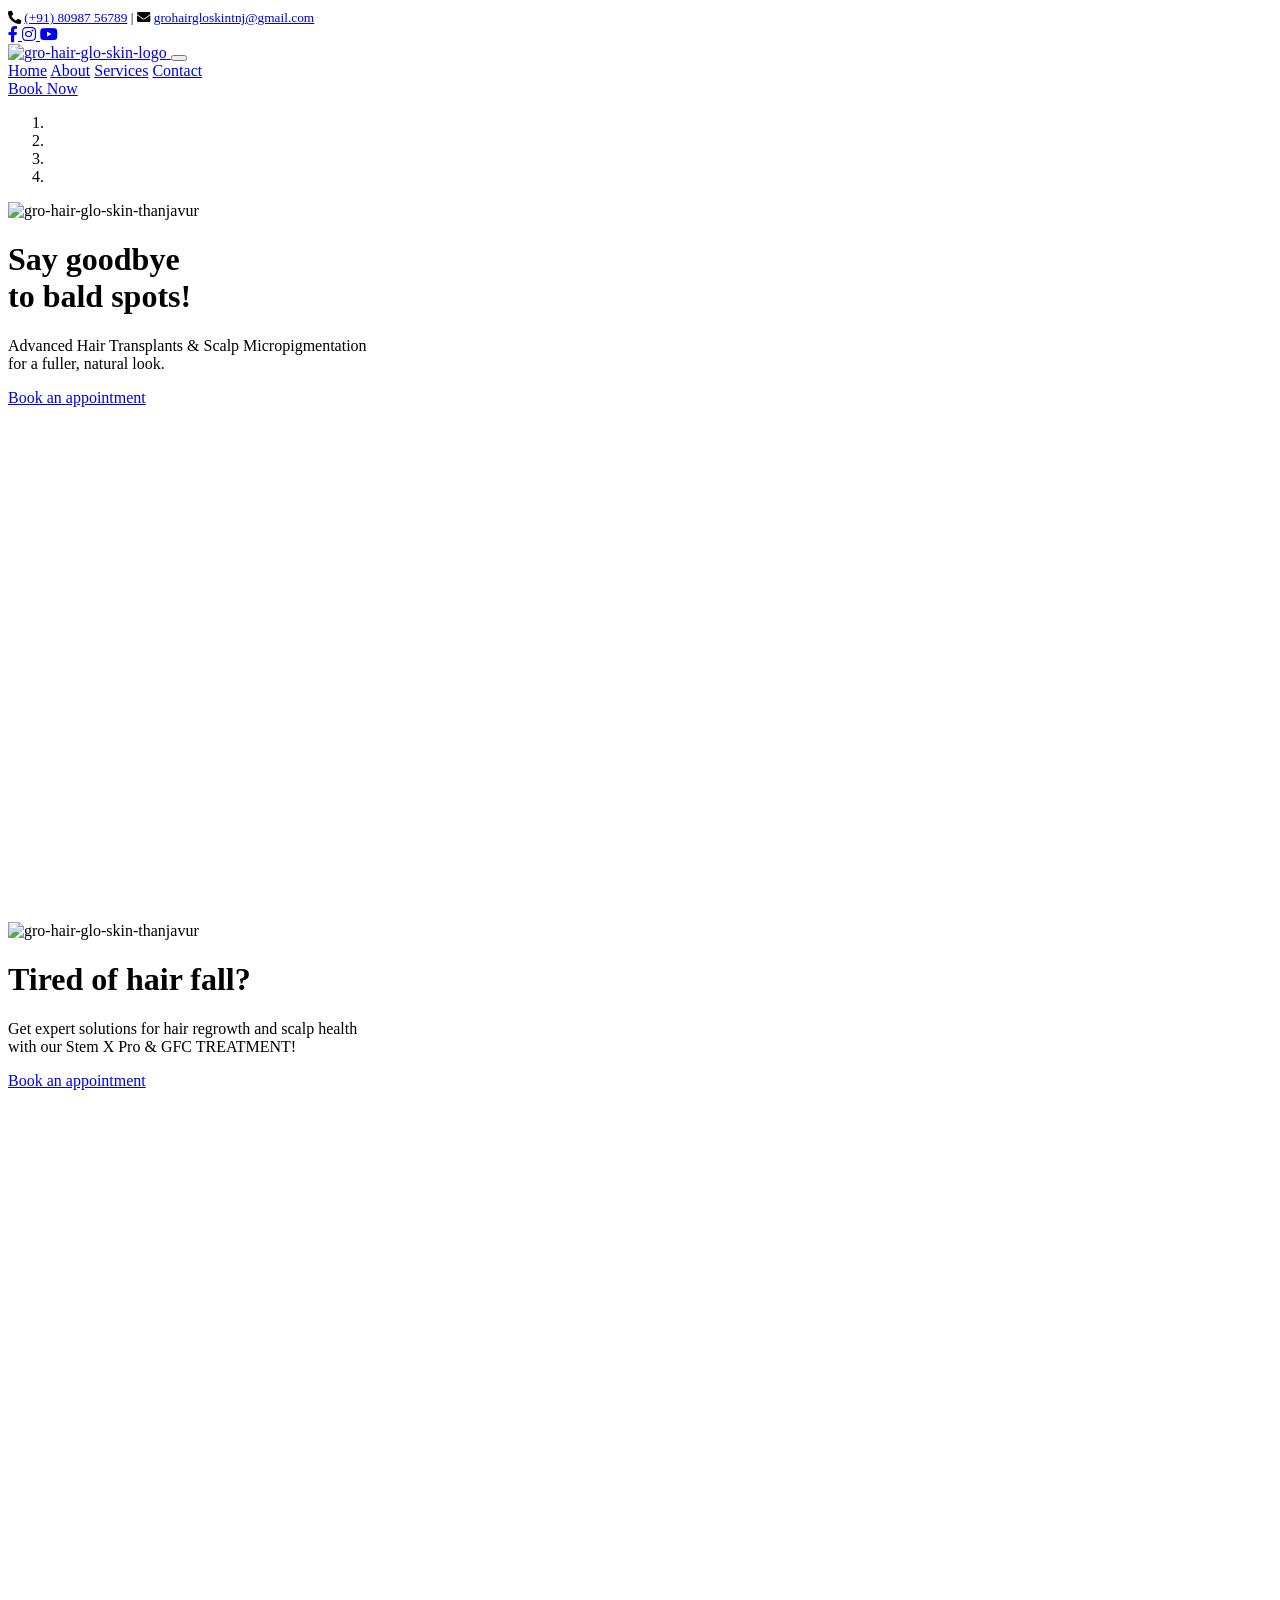
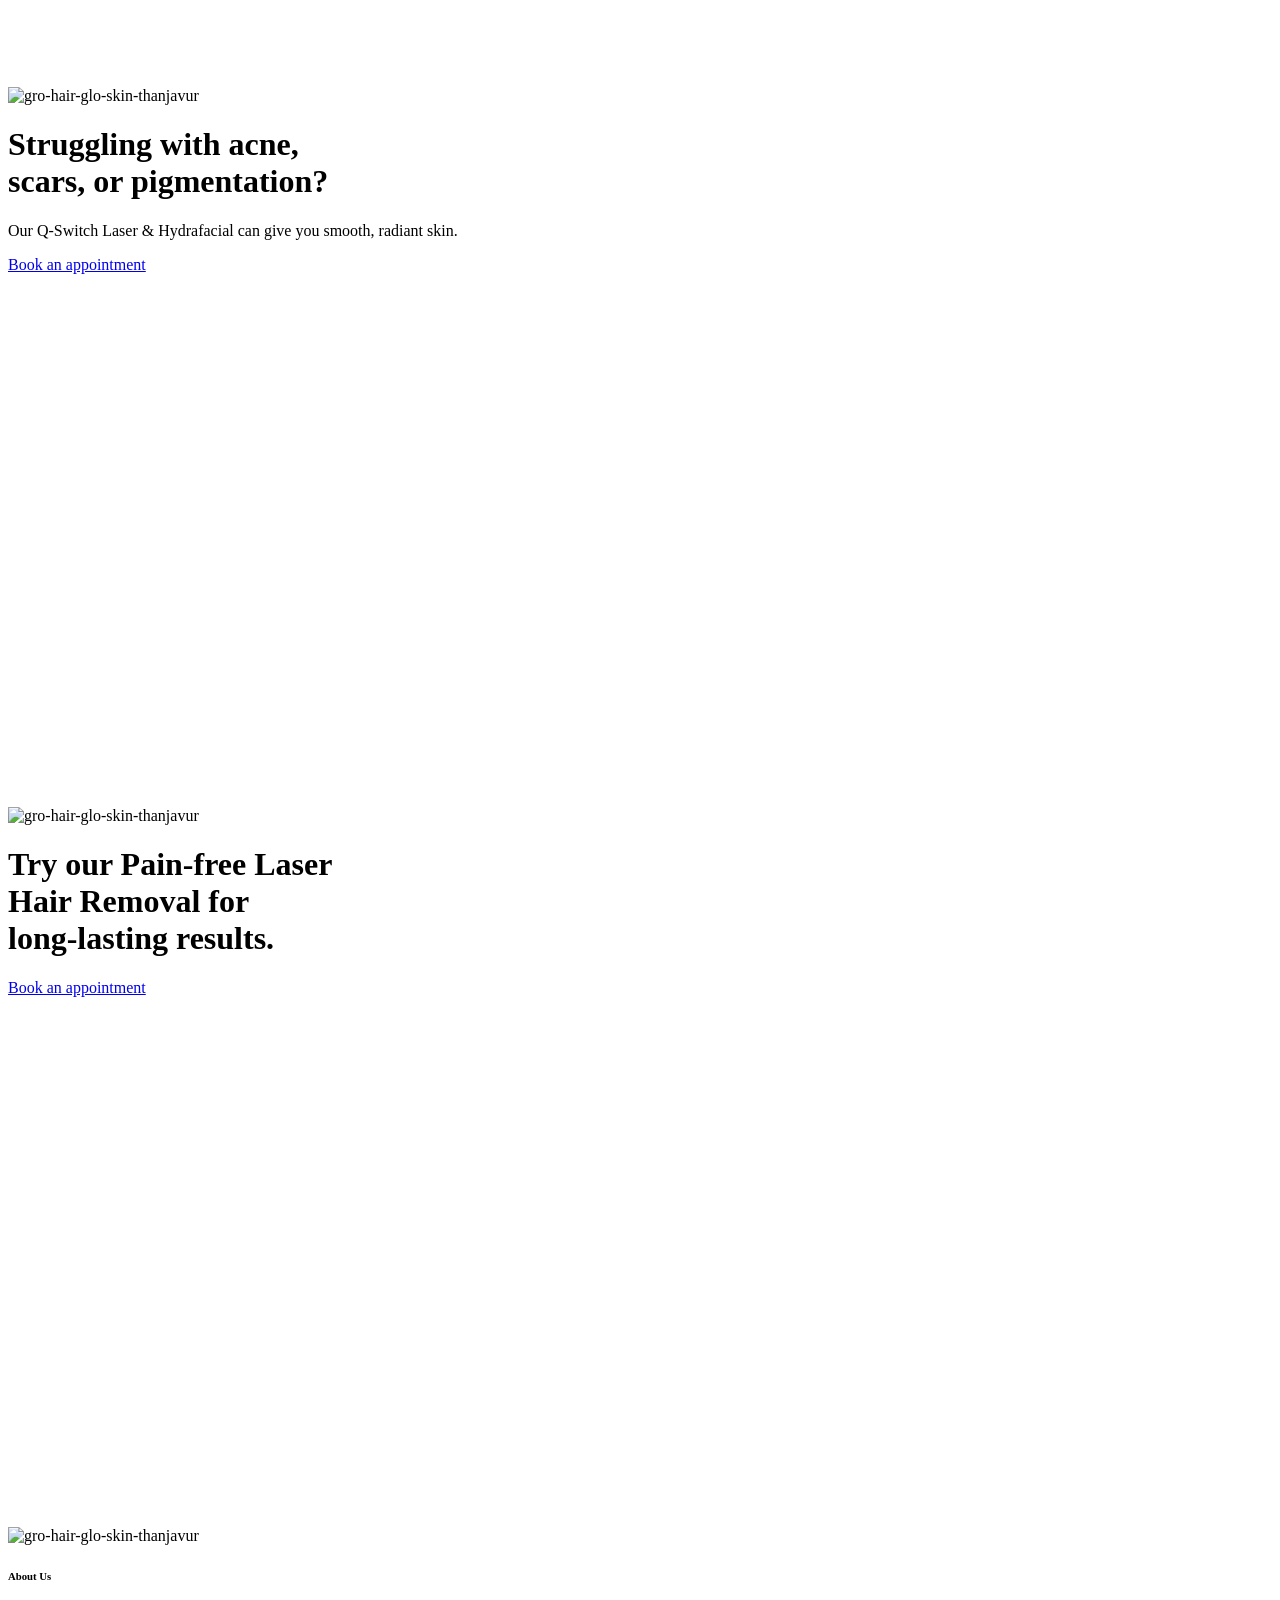
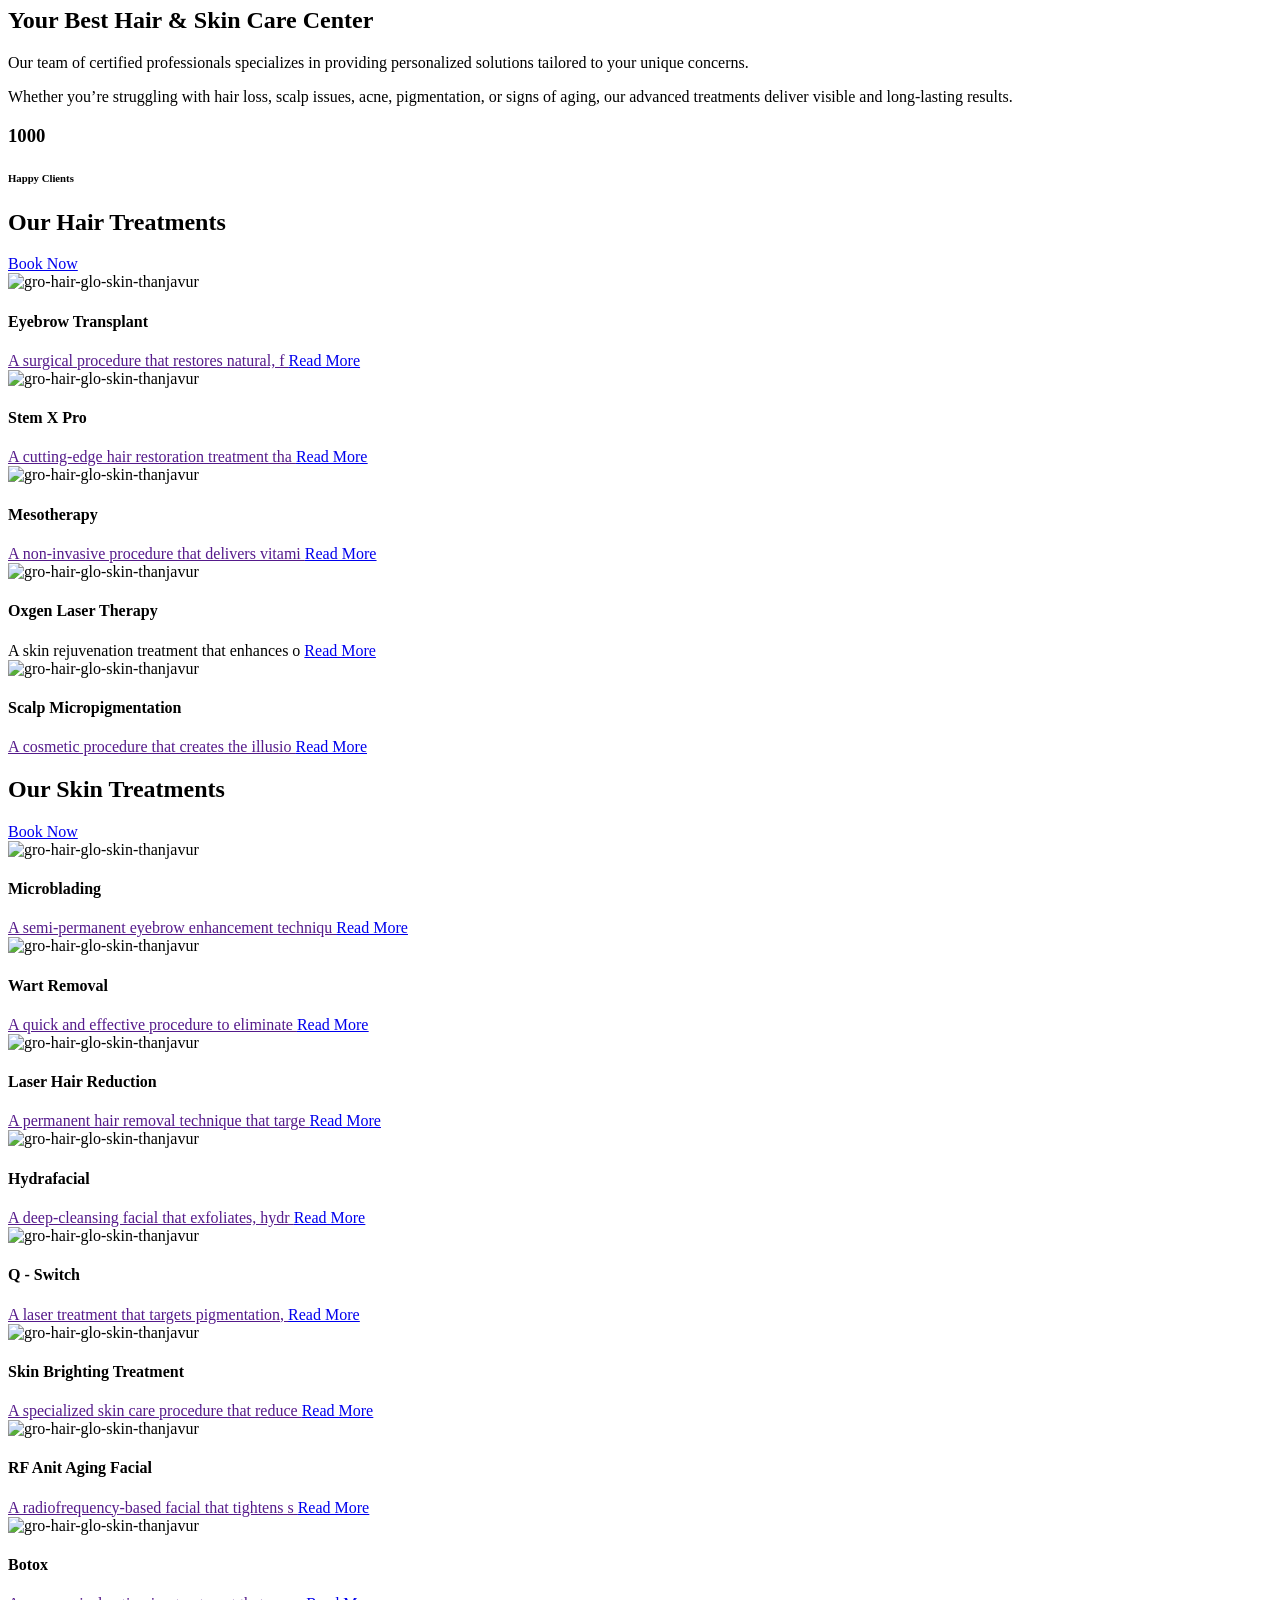
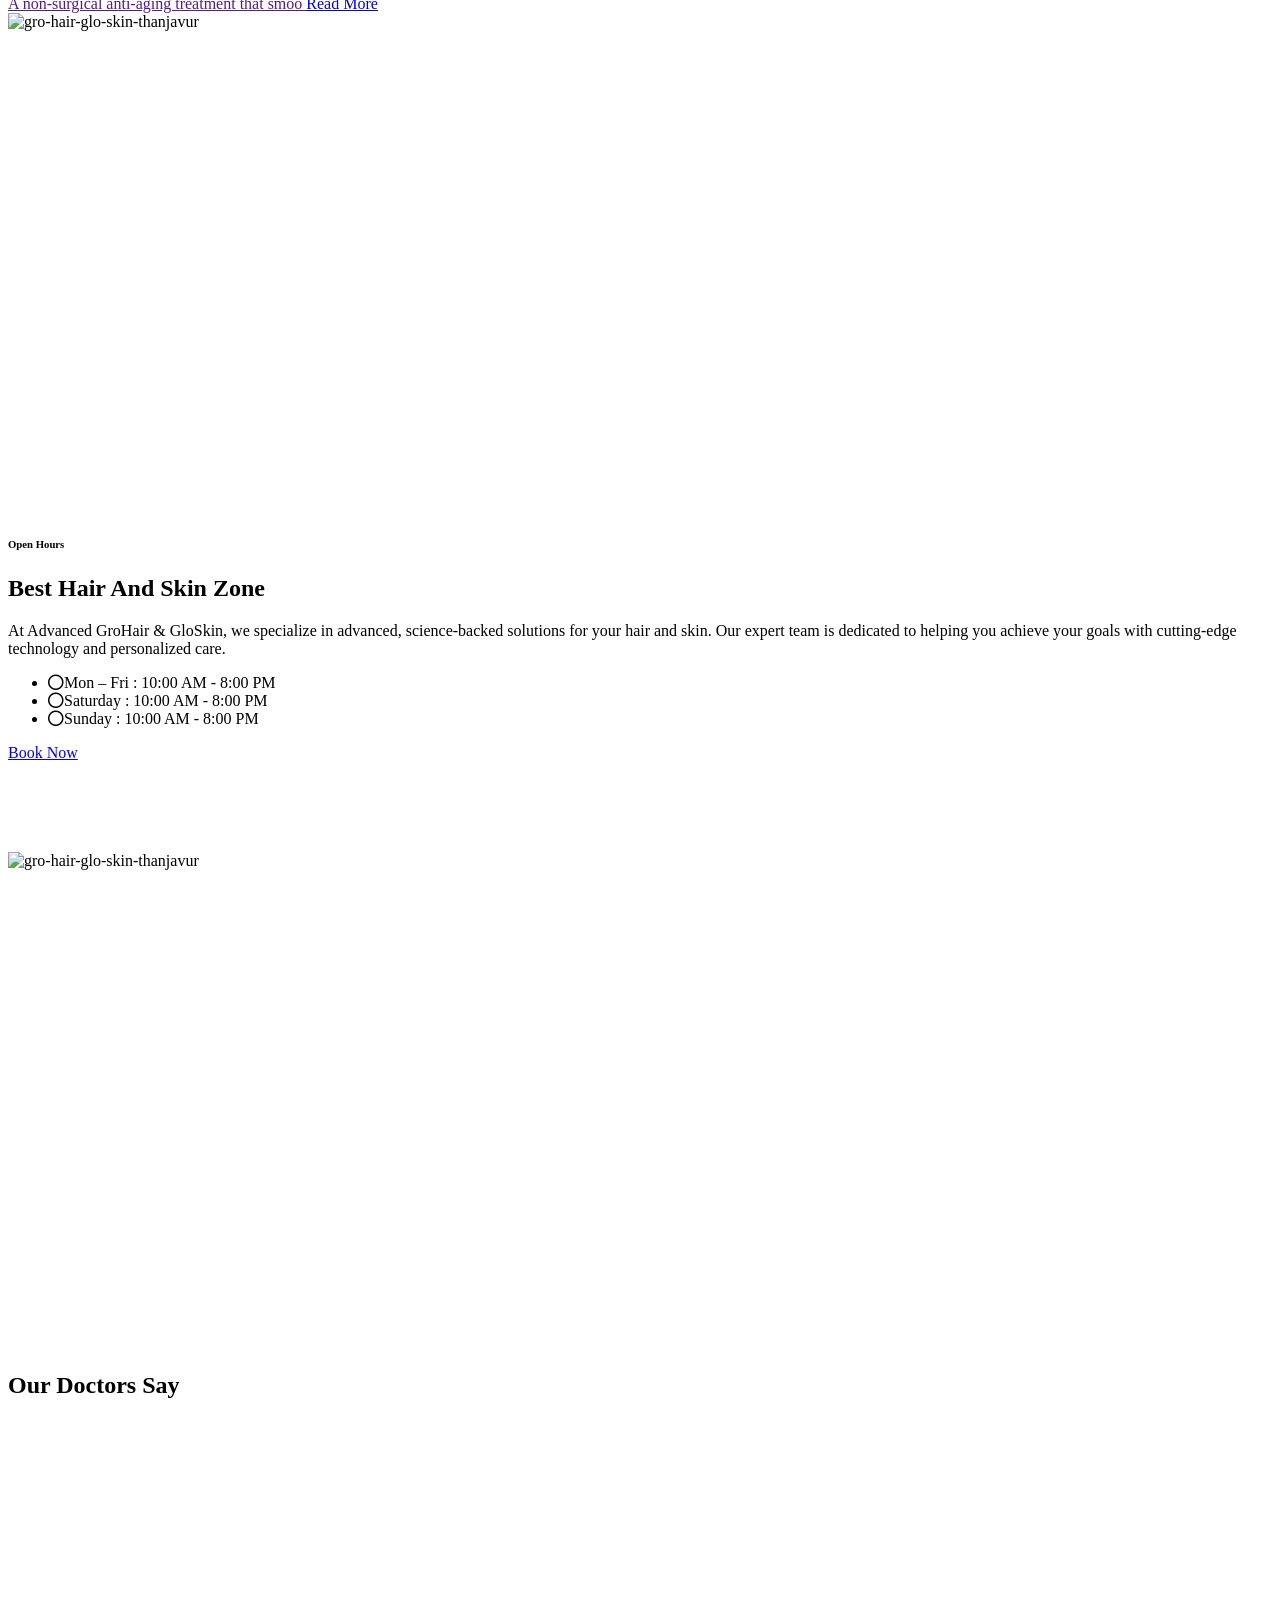
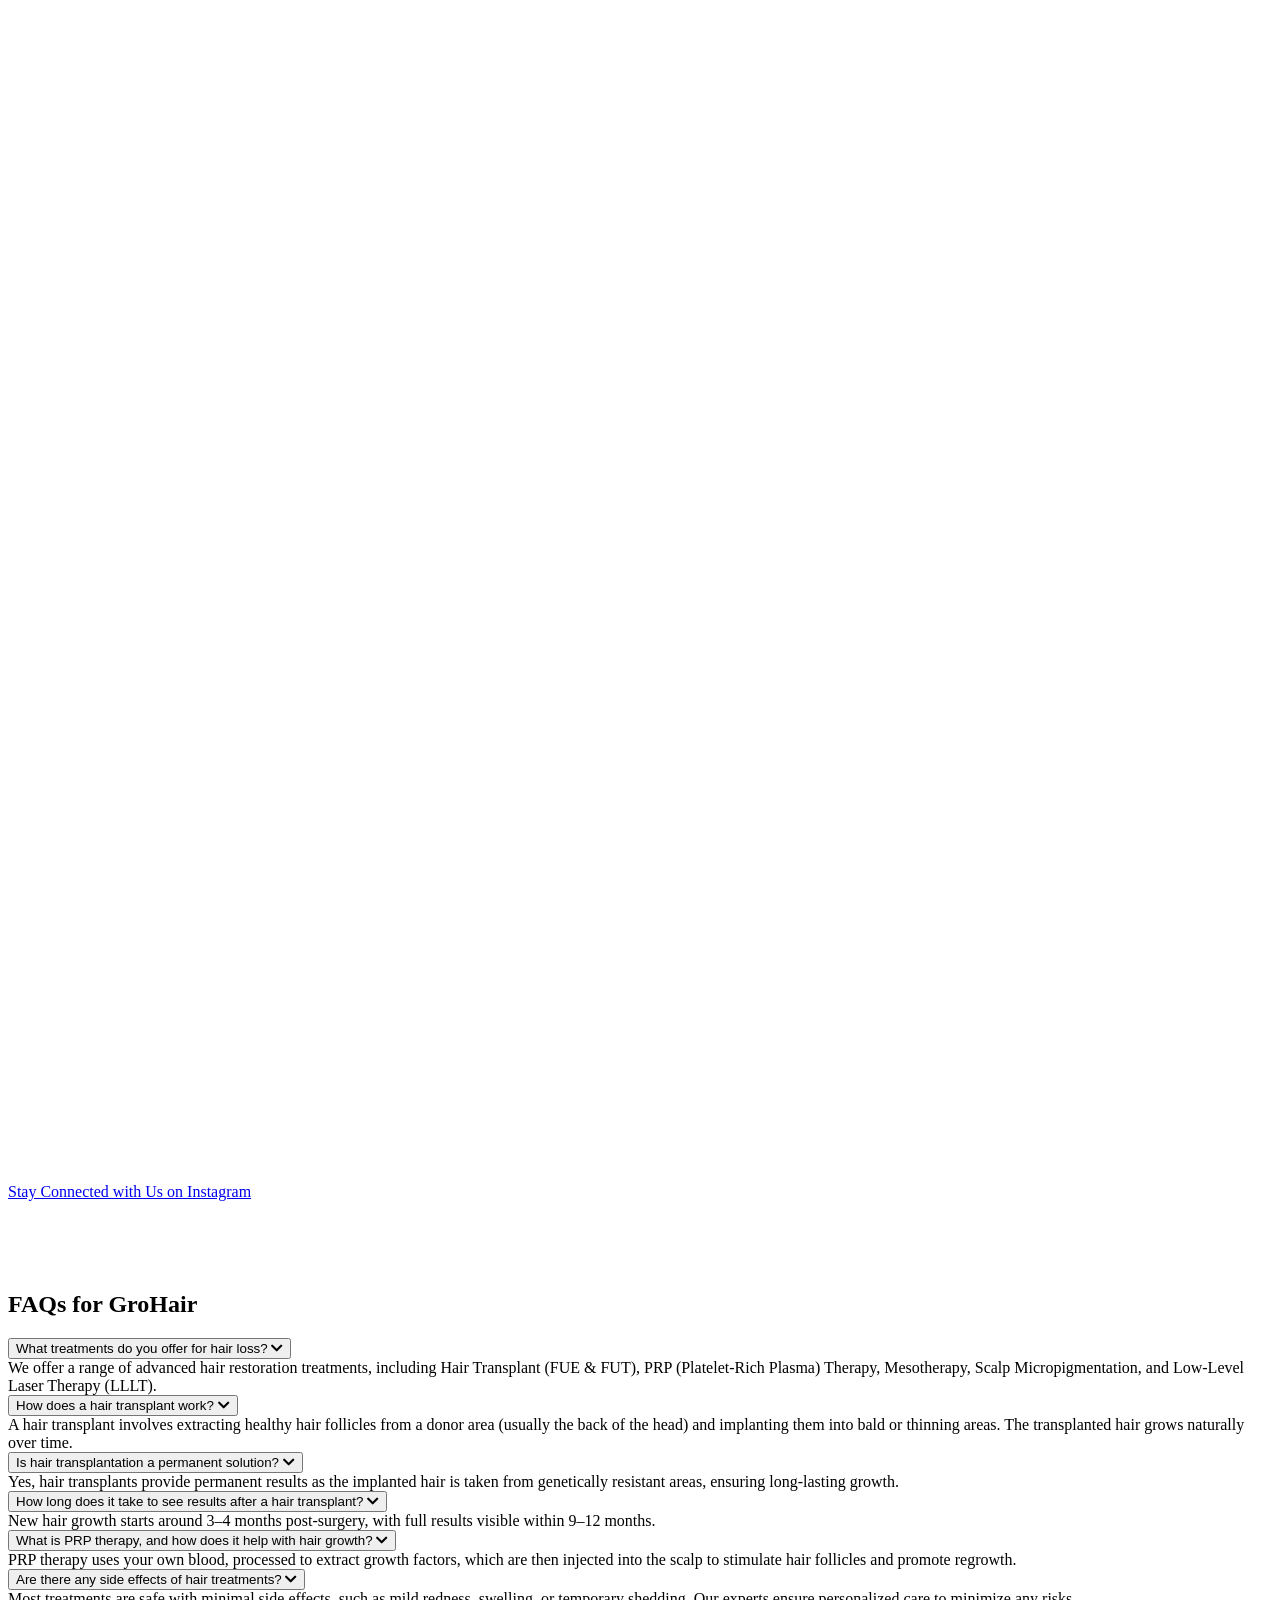
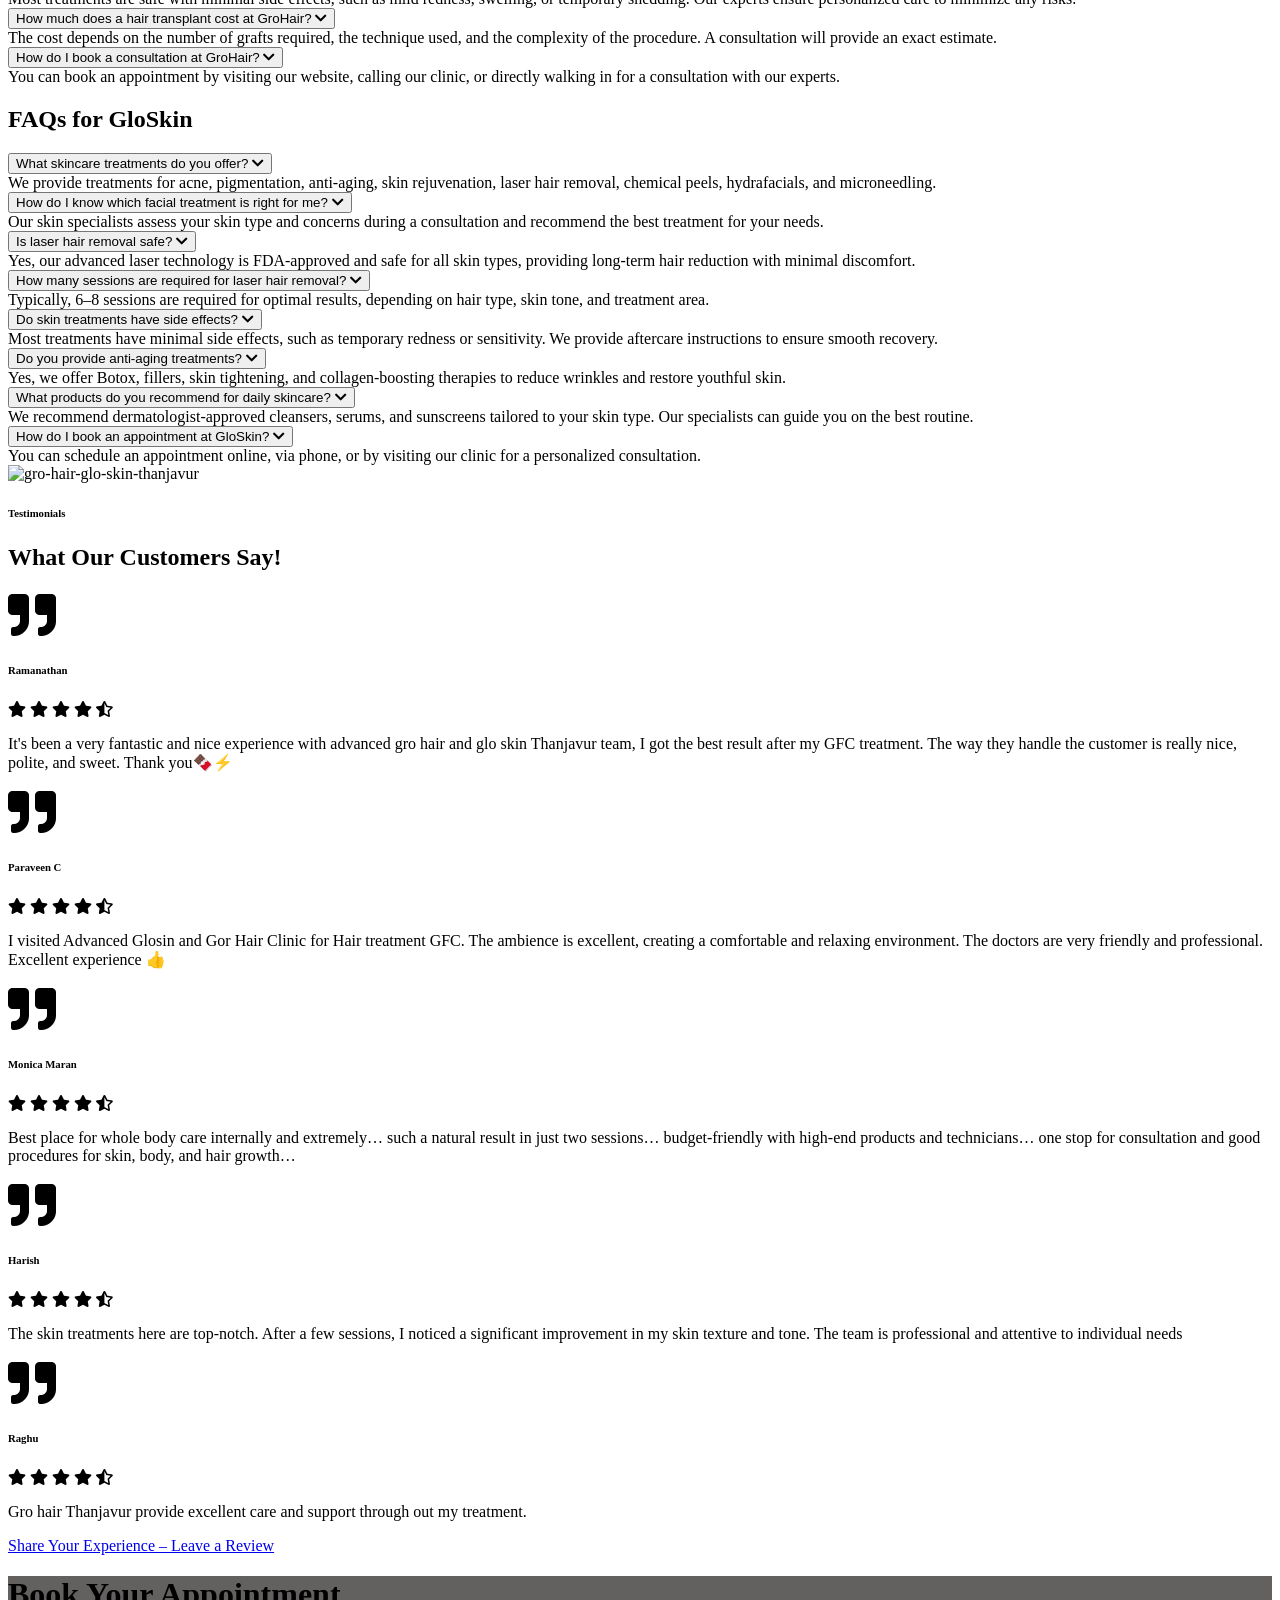
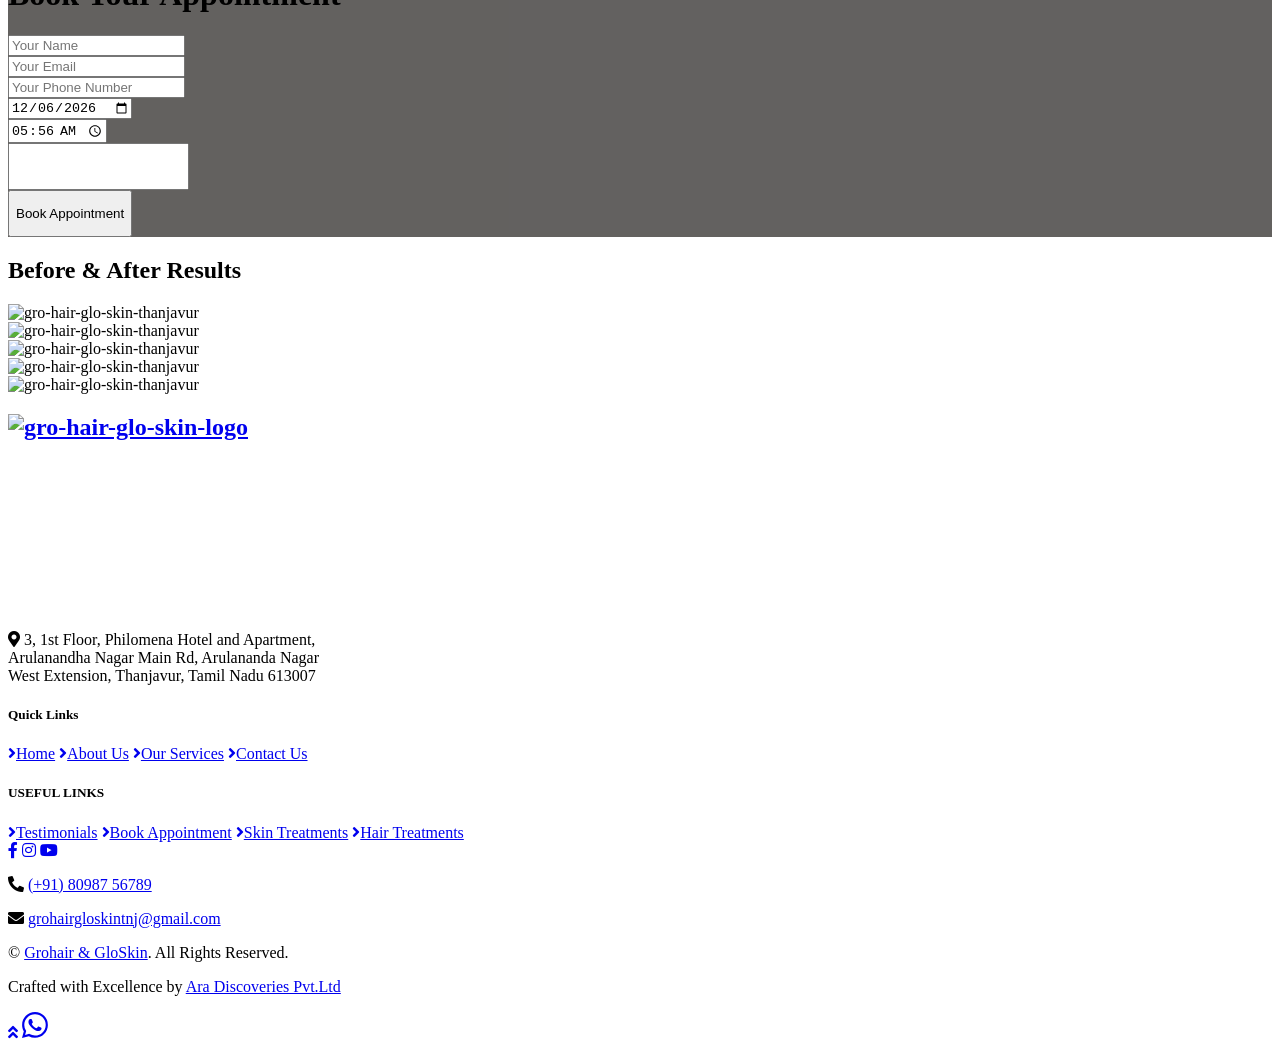
==== index.html @ f8c68e8f "2702" ====
<!DOCTYPE html>
<html lang="en">
   <head>
  <meta charset="utf-8" />
  <title>GroHair & GloSkin – Advanced Hair & Skin Care in Thanjavur</title>

  <!-- Responsive -->
  <meta name="viewport" content="width=device-width, initial-scale=1.0" />
   <meta name="google-site-verification" content="V7QicwKToZxkrWN3psLtquIpRHDNC-S05zL5Q1bMVoM" />
   <!-- Google tag (gtag.js) -->
<script async src="https://www.googletagmanager.com/gtag/js?id=G-86BQRXRWM3"></script>
<script>
  window.dataLayer = window.dataLayer || [];
  function gtag(){dataLayer.push(arguments);}
  gtag('js', new Date());

  gtag('config', 'G-86BQRXRWM3');
</script>
  <!-- SEO Meta Tags -->
  <meta name="keywords" content="Hair clinic Thanjavur, Skin clinic Thanjavur, PRP therapy Thanjavur, Hair transplant Thanjavur, Laser hair removal Thanjavur, Microneedling Thanjavur, Dermatologist Thanjavur, Acne treatment Thanjavur, Anti-aging treatments Thanjavur">
  <meta name="description" content="Get expert hair regrowth and skin treatments at GroHair & GloSkin. Book your consultation today for healthy, glowing results.">

  <!-- Open Graph / Social Media -->
  <meta property="og:title" content="GroHair & GloSkin - Advanced Hair & Skin Care in Thanjavur">
  <meta property="og:description" content="Get expert hair regrowth and skin treatments at GroHair & GloSkin. Book your consultation today for healthy, glowing results..">
  <meta property="og:image" content="https://ik.imagekit.io/7lstlpwp3/Grohair%20Thumnail%20Image.jpg">
  <meta property="og:url" content="https://adgrohairthanjavur.com/">
  <meta property="og:type" content="website">

  	<!-- Twitter Meta Tags -->
<meta name="twitter:card" content="summary_large_image">
<meta property="twitter:domain" content="adgrohairgloskinthanjavur.com">
<meta property="twitter:url" content="https://adgrohairgloskinthanjavur.com/">
<meta name="twitter:title" content="GroHair & GloSkin - Advanced Hair & Skin Care in Thanjavur">
<meta name="twitter:description" content="Get expert hair regrowth and skin treatments at GroHair & GloSkin. Book your consultation today for healthy, glowing results..">
<meta name="twitter:image" content="https://ik.imagekit.io/7lstlpwp3/Grohair%20Thumnail%20Image.jpg">

  <!-- Favicon -->
  <link rel="icon" href="img/hair.png" />

  <!-- Google Fonts -->
  <link rel="preconnect" href="https://fonts.gstatic.com" crossorigin />
  <link href="https://fonts.googleapis.com/css2?family=Poppins:wght@400;500;600;700&display=swap" rel="stylesheet" />

  <!-- CSS Libraries -->
  <link href="https://cdnjs.cloudflare.com/ajax/libs/font-awesome/5.10.0/css/all.min.css" rel="stylesheet" />
  <link href="lib/animate/animate.min.css" rel="stylesheet" />
  <link href="lib/owlcarousel/assets/owl.carousel.min.css" rel="stylesheet" />
  <link href="lib/tempusdominus/css/tempusdominus-bootstrap-4.min.css" rel="stylesheet" />
  <link href="css/style.css" rel="stylesheet" />
  <link rel="stylesheet" href="https://unpkg.com/aos@next/dist/aos.css" />

  <!-- Google Tag Manager -->
  <script>
    (function(w,d,s,l,i){w[l]=w[l]||[];w[l].push({'gtm.start':
      new Date().getTime(),event:'gtm.js'});var f=d.getElementsByTagName(s)[0],
      j=d.createElement(s),dl=l!='dataLayer'?'&l='+l:'';j.async=true;j.src=
      'https://www.googletagmanager.com/gtm.js?id='+i+dl;f.parentNode.insertBefore(j,f);
    })(window,document,'script','dataLayer','GTM-PWZDNTQG');
  </script>
  <!-- End Google Tag Manager -->

  <!-- Google Analytics (GA4 + Ads Conversion) -->
  <script async src="https://www.googletagmanager.com/gtag/js?id=G-WXXHQHEZMK"></script>
  <script>
    window.dataLayer = window.dataLayer || [];
    function gtag(){dataLayer.push(arguments);}
    gtag("js", new Date());
    gtag("config", "G-WXXHQHEZMK");  // GA4
    gtag("config", "AW-16684090932"); // Google Ads
  </script>

  <!-- Microsoft Clarity -->
  <script type="text/javascript">
    (function(c,l,a,r,i,t,y){
      c[a]=c[a]||function(){(c[a].q=c[a].q||[]).push(arguments)};
      t=l.createElement(r);t.async=1;t.src="https://www.clarity.ms/tag/"+i;
      y=l.getElementsByTagName(r)[0];y.parentNode.insertBefore(t,y);
    })(window, document, "clarity", "script", "p9q0h4vbvo");
  </script>

  <!-- Structured Data (FAQ + Local Business Schema) -->
  <script type="application/ld+json">
  {
    "@context": "https://schema.org",
    "@type": "LocalBusiness",
    "name": "GroHair & GloSkin Thanjavur",
    "image": "https://adgrohairthanjavur.com/img/about.jpg",
    "url": "https://adgrohairthanjavur.com/",
    "telephone": "+91-80987 56789",
    "address": {
      "@type": "PostalAddress",
      "streetAddress": "3, 1st Floor, Philomena Hotel and Apartment,
Arulanandha Nagar Main Rd, Arulananda Nagar
West Extension",
      "addressLocality": "Thanjavur",
      "addressRegion": "Tamil Nadu",
      "postalCode": "613007",
      "addressCountry": "IN"
    },
    "openingHours": "Mo-Su 10:00AM-08:00PM",
    "priceRange": "₹₹",
    "sameAs": [
      "https://www.facebook.com/grohairthanjavur",
      "https://www.instagram.com/grohairthanjavur"
    ]
  }
  </script>

  <script type="application/ld+json">
  {
    "@context": "https://schema.org",
    "@type": "FAQPage",
    "mainEntity": [
      {
        "@type": "Question",
        "name": "What services does GroHair & GloSkin offer?",
        "acceptedAnswer": {
          "@type": "Answer",
          "text": "We provide PRP therapy, hair transplant, laser hair removal, microneedling, acne care, and anti-aging treatments in Thanjavur."
        }
      },
      {
        "@type": "Question",
        "name": "Where is GroHair & GloSkin located?",
        "acceptedAnswer": {
          "@type": "Answer",
          "text": "GroHair & GloSkin is located in Thanjavur, Tamil Nadu. You can find us on Google Maps or visit our contact page for directions."
        }
      },
      {
        "@type": "Question",
        "name": "How can I book an appointment?",
        "acceptedAnswer": {
          "@type": "Answer",
          "text": "Appointments can be booked online via our website or by calling us at +91-9876543210."
        }
      }
    ]
  }
  </script>

  <!-- Meta Pixel (Facebook Ads - 2 IDs merged) -->
  <script>
    !(function(f,b,e,v,n,t,s){
      if(f.fbq)return;n=f.fbq=function(){n.callMethod?
      n.callMethod.apply(n,arguments):n.queue.push(arguments)};
      if(!f._fbq)f._fbq=n;n.push=n;n.loaded=!0;n.version="2.0";
      n.queue=[];t=b.createElement(e);t.async=!0;
      t.src=v;s=b.getElementsByTagName(e)[0];
      s.parentNode.insertBefore(t,s)})(window, document,"script",
      "https://connect.facebook.net/en_US/fbevents.js");
      fbq("init", "1101899361295319");  // Pixel 1
      fbq("init", "1142570597698056");  // Pixel 2
      fbq("track", "PageView");
  </script>
  <noscript>
    <img height="1" width="1" style="display:none"
      src="https://www.facebook.com/tr?id=1101899361295319&ev=PageView&noscript=1"/>
    <img height="1" width="1" style="display:none"
      src="https://www.facebook.com/tr?id=1142570597698056&ev=PageView&noscript=1"/>
  </noscript>
  <!-- End Meta Pixel -->
</head>

   <body>
      <!-- Google Tag Manager (noscript) -->
<noscript>
  <iframe src="https://www.googletagmanager.com/ns.html?id=GTM-PWZDNTQG"
  height="0" width="0" style="display:none;visibility:hidden"></iframe>
</noscript>
<!-- End Google Tag Manager (noscript) -->

      <div class="">
         <!-- Topbar Start -->
         <div class="container-fluid bg-light d-none d-lg-block" data-aos="fade-up">
            <div class="row py-2 px-lg-5">
               <div class="col-lg-6 text-left mb-2 mb-lg-0">
                  <div class="d-inline-flex align-items-center">
                     <small>
                     <i class="fa fa-phone-alt mr-2"></i>
                     <a href="tel:+918098756789" class="text-dark">(+91) 80987 56789</a>
                     </small>
                     <small class="px-3">|</small>
                     <small>
                     <i class="fa fa-envelope mr-2"></i>
                     <a href="mailto:grohairgloskintnj@gmail.com" class="text-dark">grohairgloskintnj@gmail.com</a>
                     </small>
                  </div>
               </div>
               <div class="col-lg-6 text-right">
                  <div class="d-inline-flex align-items-center">
                     <a
                        class="text-primary px-2"
                        href="https://www.facebook.com/adgrohairgloskinthanjavur"
                        target="_blank"
                        >
                     <i class="fab fa-facebook-f"></i>
                     </a>
                     <a
                        class="text-primary px-2"
                        href="https://www.instagram.com/adgrohairgloskinthanjavur/"
                        target="_blank"
                        >
                     <i class="fab fa-instagram"></i>
                     </a>
                     <a
                        class="text-primary pl-2"
                        href="https://www.youtube.com/@AdGrohairGloskinThanjavur"
                        target="_blank"
                        >
                     <i class="fab fa-youtube"></i>
                     </a>
                  </div>
               </div>
            </div>
         </div>
         <!-- Topbar End -->
         <!-- Navbar Start -->
         <div class="container-fluid p-0" data-aos="fade-up">
            <nav
               class="navbar navbar-expand-lg bg-white navbar-light py-3 py-lg-0 px-lg-5"
               >
               <a href="index.html" class="navbar-brand ml-lg-3">
                  <!-- <h1 class="m-0 text-primary"><span class="text-dark">SPA</span> Center</h1> -->
                  <img
                     src="img/grohairlogo-png.png"
                     alt="gro-hair-glo-skin-logo"
                     loading="lazy"
                     class="img-fluid m-0 w-sm-40"
                     width=""
                     />
               </a>
               <button
                  type="button"
                  class="navbar-toggler"
                  data-toggle="collapse"
                  data-target="#navbarCollapse"
                  >
               <span class="navbar-toggler-icon"></span>
               </button>
               <div
                  class="collapse navbar-collapse justify-content-between px-lg-3"
                  id="navbarCollapse"
                  >
                  <div class="navbar-nav m-auto py-0">
                     <a href="index.html" class="nav-item nav-link active">Home</a>
                     <a href="about.html" class="nav-item nav-link">About</a>
                     <a href="service.html" class="nav-item nav-link">Services</a>
                     <!-- <a href="price.html" class="nav-item nav-link">Pricing</a> -->
                     <!-- <div class="nav-item dropdown">
                        <a href="#" class="nav-link dropdown-toggle" data-toggle="dropdown">Pages</a>
                        <div class="dropdown-menu rounded-0 m-0">
                            <a href="appointment.html" class="dropdown-item">Appointment</a>
                            <a href="opening.html" class="dropdown-item">Open Hours</a>
                            <a href="team.html" class="dropdown-item">Our Team</a>
                            <a href="Testimonials.html" class="dropdown-item">Testimonials</a>
                        </div>
                        </div> -->
                     <a href="contact.html" class="nav-item nav-link">Contact</a>
                  </div>
                  <a href="appointment.html" class="btn btn-primary d-none d-lg-block"
                     >Book Now</a
                     >
               </div>
            </nav>
         </div>
         <!-- Navbar End -->
      </div>
      <!-- Carousel Start -->
      <div class="container-fluid p-0 mb-5 pb-5" data-aos="fade-up">
         <div
            id="header-carousel"
            class="carousel slide carousel-fade"
            data-ride="carousel"
            >
            <ol class="carousel-indicators">
               <li
                  data-target="#header-carousel"
                  data-slide-to="0"
                  class="active"
                  ></li>
               <li data-target="#header-carousel" data-slide-to="1"></li>
               <li data-target="#header-carousel" data-slide-to="2"></li>
               <li data-target="#header-carousel" data-slide-to="3"></li>
            </ol>
            <div class="carousel-inner">
               <div
                  class="carousel-item position-relative active"
                  style="min-height: 80dvh;"
                  >
                  <img
                     class="position-absolute w-100 h-100 img-fluid"
                     src="img/home-banners/grohair-slide-one.webp"
                     style="object-fit: cover;"
                     alt="gro-hair-glo-skin-thanjavur"
                     loading="lazy"
                     />
                  <div
                     class="carousel-caption d-flex flex-column align-items-center justify-content-center"
                     >
                     <div class="p-3" style="max-width: 900px">
                        <!-- <h6
                           class="text-white text-uppercase mb-3 animate__animated animate__fadeInDown"
                           style="letter-spacing: 3px"
                           >
                           THANJAVUR
                           </h6> -->
                        <h1 class="display-5 text-capitalize text-primary mb-3">
                           Say goodbye<br>to bald spots!
                        </h1>
                        <p class="mx-md-5 px-5 text-black-50">
                           Advanced Hair Transplants & Scalp Micropigmentation<br>for a fuller, natural look.
                        </p>
                        <a
                           class="btn home-btn py-3 px-4 mt-3 animate__animated animate__fadeInUp"
                           href="appointment.html"
                           >Book an appointment</a
                           >
                     </div>
                  </div>
               </div>
               <div class="carousel-item position-relative" style="min-height: 85vh">
                  <img
                     class="position-absolute w-100 h-100"
                     src="img/home-banners/grohair-slide-two.webp"
                     style="object-fit: cover"
                     alt="gro-hair-glo-skin-thanjavur"
                     loading="lazy"
                     />
                  <div
                     class="carousel-caption d-flex flex-column align-items-center justify-content-center"
                     >
                     <div class="p-3" style="max-width: 900px">
                        <h1 class="display-5 text-capitalize text-primary mb-3">
                           Tired of hair fall?
                        </h1>
                        <p class="mx-md-5 px-5 text-black-50">
                           Get expert solutions for hair regrowth and scalp health<br>with our Stem X Pro & GFC TREATMENT!
                        </p>
                        <a
                           class="btn home-btn py-3 px-4 mt-3 animate__animated animate__fadeInUp"
                           href="appointment.html"
                           >Book an appointment</a
                           >
                     </div>
                  </div>
               </div>
               <div class="carousel-item position-relative" style="min-height: 80dvh">
                  <img
                     class="position-absolute w-100 h-100"
                     src="img/home-banners/grohair-slide-three.webp"
                     style="object-fit: cover"
                     alt="gro-hair-glo-skin-thanjavur"
                     loading="lazy"
                     />
                  <div
                     class="carousel-caption d-flex flex-column align-items-center justify-content-center"
                     >
                     <div class="p-3" style="max-width: 900px">
                        <h1 class="display-5 text-capitalize text-primary mb-3">
                           Struggling with acne,<br>scars, or pigmentation?
                        </h1>
                        <p class="mx-md-5 px-5 text-black-50">
                           Our Q-Switch Laser & Hydrafacial can give you smooth, radiant skin.
                        </p>
                        <a
                           class="btn home-btn py-3 px-4 mt-3 animate__animated animate__fadeInUp"
                           href="appointment.html"
                           >Book an appointment</a
                           >
                     </div>
                  </div>
               </div>
               <div class="carousel-item position-relative" style="min-height: 80dvh">
                  <img
                     class="position-absolute w-100 h-100"
                     src="img/home-banners/grohair-slide-four.webp"
                     style="object-fit: cover"
                     alt="gro-hair-glo-skin-thanjavur"
                     loading="lazy"
                     />
                  <div
                     class="carousel-caption d-flex flex-column align-items-center justify-content-center"
                     >
                     <div class="p-3" style="max-width: 900px">
                        <h1 class="display-5 text-capitalize text-primary mb-3">
                           Try our Pain-free Laser<br>Hair Removal for<br>long-lasting results.
                        </h1>
                        <a
                           class="btn home-btn py-3 px-4 mt-3 animate__animated animate__fadeInUp"
                           href="appointment.html"
                           >Book an appointment</a
                           >
                     </div>
                  </div>
               </div>
            </div>
         </div>
      </div>
      <!-- Carousel End -->
      <!-- About Start -->
      <div class="container-fluid py-5" data-aos="fade-up">
         <div class="container py-5">
            <div class="row align-items-center">
               <div class="col-lg-6 pb-5 pb-lg-0">
                  <img class="gro-img-radius img-fluid w-100" src="img/about.jpg" alt="gro-hair-glo-skin-thanjavur"
                     loading="lazy" />
               </div>
               <div class="col-lg-6">
                  <h6
                     class="d-inline-block text-primary text-uppercase bg-light py-1 px-2"
                     >
                     About Us
                  </h6>
                  <h2 class="mb-4">Your Best Hair & Skin Care Center</h2>
                  <p class="pl-4 border-left border-primary">
                     Our team of certified professionals specializes in providing
                     personalized solutions tailored to your unique concerns.
                  </p>
                  <p class="pl-4 border-left border-primary">
                     Whether you’re struggling with hair loss, scalp issues, acne,
                     pigmentation, or signs of aging, our advanced treatments deliver
                     visible and long-lasting results.
                  </p>
                  <div class="row pt-3">
                     <div class="col-6">
                        <div class="bg-light text-center p-4">
                           <h3 class="display-4 text-primary" data-toggle="counter-up">
                              1000
                           </h3>
                           <h6 class="text-uppercase">Happy Clients</h6>
                        </div>
                     </div>
                  </div>
               </div>
            </div>
         </div>
      </div>
      <!-- About End -->
      <!-- Service Start -->
      <div class="container-fluid px-0 py-5 my-5" data-aos="fade-up">
         <div class="row mx-0 justify-content-center text-center" id="hair">
            <div class="col-lg-6">
               <!-- <h6
                  class="d-inline-block bg-light text-primary text-uppercase py-1 px-2"
                  >
                  Our Service
                  </h6> -->
               <h2>Our <span class="text-primary">Hair</span> Treatments</h2>
               <div class="text-center mt-4">
                  <a
                     href="appointment.html"
                     class="btn btn-primary px-4 py-2"
                     >
                  Book Now
                  </a>
               </div>
            </div>
         </div>
         <div class="owl-carousel service-carousel">
            <div class="service-item position-relative">
               <img
                  class="img-fluid"
                  src="img/grohair/eyebrow-transplant.jpg"
                  alt="gro-hair-glo-skin-thanjavur"
                  loading="lazy"
                  />
               <div class="service-text text-center">
                  <h4 class="text-white font-weight-medium px-3 py-3">
                     Eyebrow Transplant
                  </h4>
                  <div class="w-100 bg-white text-center p-4">
                     <a class="btn" href="">A surgical procedure that restores natural, fuller eyebrows using hair grafts. It enhances facial symmetry and creates a long-lasting, natural look.</a>
                  </div>
               </div>
            </div>
            <div class="service-item position-relative">
               <img class="gro-img-radius img-fluid" src="img/grohair/stem-x-pro.jpg" alt="gro-hair-glo-skin-thanjavur"
                  loading="lazy" />
               <div class="service-text text-center">
                  <h4 class="text-white font-weight-medium px-3 py-3">Stem X Pro</h4>
                  <div class="w-100 bg-white text-center p-4">
                     <a class="btn" href="">A cutting-edge hair restoration treatment that stimulates hair growth using advanced stem cell technology. It nourishes the scalp and promotes thicker, healthier hair.</a>
                  </div>
               </div>
            </div>
            <div class="service-item position-relative">
               <img class="gro-img-radius img-fluid" src="img/grohair/mesotherapy.jpg" alt="gro-hair-glo-skin-thanjavur"
                  loading="lazy" />
               <div class="service-text text-center">
                  <h4 class="text-white font-weight-medium px-3 py-3">Mesotherapy</h4>
                  <div class="w-100 bg-white text-center p-4">
                     <a class="btn" href="">A non-invasive procedure that delivers vitamins and nutrients directly into the scalp. It revitalizes hair follicles, reducing hair loss and boosting hair growth.</a>
                  </div>
               </div>
            </div>
            <div class="service-item position-relative">
               <img
                  class="img-fluid"
                  src="img/grohair/oxgen-laser-therapy.jpg"
                  alt="gro-hair-glo-skin-thanjavur"
                  loading="lazy"
                  />
               <div class="service-text text-center">
                  <h4 class="text-white font-weight-medium px-3 py-3">
                     Oxgen Laser Therapy
                  </h4>
                  <div class="w-100 bg-white text-center p-4">
                     <a class="btn href="">A skin rejuvenation treatment that enhances oxygen absorption and collagen production. It improves skin texture, reduces wrinkles, and promotes a youthful glow.</a>
                  </div>
               </div>
            </div>
            <div class="service-item position-relative">
               <img
                  class="img-fluid"
                  src="img/grohair/scalp-micropigmentation.jpg"
                  alt="gro-hair-glo-skin-thanjavur"
                  loading="lazy"
                  />
               <div class="service-text text-center">
                  <h4 class="text-white font-weight-medium px-3 py-3">
                     Scalp Micropigmentation
                  </h4>
                  <div class="w-100 bg-white text-center p-4">
                     <a class="btn" href="">A cosmetic procedure that creates the illusion of fuller hair by depositing pigment into the scalp. It effectively conceals bald spots and receding hairlines.</a>
                  </div>
               </div>
            </div>
         </div>
         <div
            class="row mx-0 justify-content-center text-center my-5 pt-5"
            id="skin"
            >
            <div class="col-lg-6">
               <!-- <h6
                  class="d-inline-block bg-light text-primary text-uppercase py-1 px-2"
                  >
                  Our Service
                  </h6> -->
               <h2>Our <span class="text-primary">Skin</span> Treatments</h2>
               <div class="text-center mt-4">
                  <a
                     href="appointment.html"
                     class="btn btn-primary px-4 py-2"
                     >
                  Book Now
                  </a>
               </div>
            </div>
         </div>
         <div class="owl-carousel service-carousel">
            <div class="service-item position-relative">
               <img class="gro-img-radius img-fluid" src="img/grohair/microblading.jpg" alt="gro-hair-glo-skin-thanjavur"
                  loading="lazy"/>
               <div class="service-text text-center">
                  <h4 class="text-white font-weight-medium px-3 py-3">
                     Microblading
                  </h4>
                  <div class="w-100 bg-white text-center p-4">
                     <a class="btn" href="">A semi-permanent eyebrow enhancement technique using fine strokes. It creates natural, fuller-looking brows with long-lasting results.</a>
                  </div>
               </div>
            </div>
            <div class="service-item position-relative">
               <img class="gro-img-radius img-fluid" src="img/grohair/wart-removal.jpg" alt="gro-hair-glo-skin-thanjavur"
                  loading="lazy"/>
               <div class="service-text text-center">
                  <h4 class="text-white font-weight-medium px-3 py-3">
                     Wart Removal
                  </h4>
                  <div class="w-100 bg-white text-center p-4">
                     <a class="btn" href="">A quick and effective procedure to eliminate warts using laser or cryotherapy. It prevents recurrence and restores smooth, healthy skin.</a>
                  </div>
               </div>
            </div>
            <div class="service-item position-relative">
               <img
                  class="img-fluid"
                  src="img/grohair/laser-hair-reduction.jpg"
                  alt="gro-hair-glo-skin-thanjavur"
                  loading="lazy"
                  />
               <div class="service-text text-center">
                  <h4 class="text-white font-weight-medium px-3 py-3">
                     Laser Hair Reduction
                  </h4>
                  <div class="w-100 bg-white text-center p-4">
                     <a class="btn" href="">A permanent hair removal technique that targets hair follicles with laser energy. It ensures smooth, hair-free skin with long-lasting results.</a>
                  </div>
               </div>
            </div>
            <div class="service-item position-relative">
               <img class="gro-img-radius img-fluid" src="img/grohair/hydrafacial.jpg" alt="gro-hair-glo-skin-thanjavur"
                  loading="lazy" />
               <div class="service-text text-center">
                  <h4 class="text-white font-weight-medium px-3 py-3">Hydrafacial</h4>
                  <div class="w-100 bg-white text-center p-4">
                     <a class="btn" href="">A deep-cleansing facial that exfoliates, hydrates, and nourishes the skin. It improves skin tone, texture, and overall radiance.</a>
                  </div>
               </div>
            </div>
            <div class="service-item position-relative">
               <img class="gro-img-radius img-fluid" src="img/grohair/q-switch.jpg" alt="gro-hair-glo-skin-thanjavur"
                  loading="lazy" />
               <div class="service-text text-center">
                  <h4 class="text-white font-weight-medium px-3 py-3">Q - Switch</h4>
                  <div class="w-100 bg-white text-center p-4">
                     <a class="btn" href="">A laser treatment that targets pigmentation, acne scars, and tattoos. It evens out skin tone and promotes a clearer complexion.</a>
                  </div>
               </div>
            </div>
            <div class="service-item position-relative">
               <img class="gro-img-radius img-fluid" src="img/grohair/skin-brighting.jpg" alt="gro-hair-glo-skin-thanjavur"
                  loading="lazy" />
               <div class="service-text text-center">
                  <h4 class="text-white font-weight-medium px-3 py-3">
                     Skin Brighting Treatment
                  </h4>
                  <div class="w-100 bg-white text-center p-4">
                     <a class="btn" href="">A specialized skin care procedure that reduces dark spots and dullness. It enhances skin radiance for a brighter and more youthful look.</a>
                  </div>
               </div>
            </div>
            <div class="service-item position-relative">
               <img
                  class="img-fluid"
                  src="img/grohair/rf-anit-aging-facial.jpg"
                  alt="gro-hair-glo-skin-thanjavur"
                  loading="lazy"
                  />
               <div class="service-text text-center">
                  <h4 class="text-white font-weight-medium px-3 py-3">
                     RF Anit Aging Facial
                  </h4>
                  <div class="w-100 bg-white text-center p-4">
                     <a class="btn" href="">A radiofrequency-based facial that tightens skin and reduces wrinkles. It stimulates collagen production for firmer, youthful-looking skin.</a>
                  </div>
               </div>
            </div>
            <div class="service-item position-relative">
               <img class="gro-img-radius img-fluid" src="img/grohair/botox.jpg" alt="gro-hair-glo-skin-thanjavur"
                  loading="lazy" />
               <div class="service-text text-center">
                  <h4 class="text-white font-weight-medium px-3 py-3">Botox</h4>
                  <div class="w-100 bg-white text-center p-4">
                     <a class="btn" href="">A non-surgical anti-aging treatment that smooths fine lines and wrinkles. It relaxes facial muscles, providing a refreshed and youthful appearance.</a>
                  </div>
               </div>
            </div>
         </div>
      </div>
      <!-- Service End -->
      <!-- Open Hours Start -->
      <div class="container-fluid py-5" data-aos="fade-up">
         <div class="container py-5">
            <div class="row">
               <div class="col-lg-6" style="min-height: 500px">
                  <div class="position-relative h-100">
                     <img
                        class="position-absolute w-100 h-100 gro-img-radius"
                        src="img/opening.jpg"
                        style="object-fit: cover"
                        alt="gro-hair-glo-skin-thanjavur"
                        loading="lazy"
                        />
                  </div>
               </div>
               <div class="col-lg-6 pt-5 pb-lg-5">
                  <div class="hours-text bg-light p-4 p-lg-5 my-lg-5">
                     <h6
                        class="d-inline-block text-white text-uppercase bg-primary py-1 px-2"
                        >
                        Open Hours
                     </h6>
                     <h2 class="mb-4">Best Hair And Skin Zone</h2>
                     <p>
                        At Advanced GroHair & GloSkin, we specialize in advanced,
                        science-backed solutions for your hair and skin. Our expert team
                        is dedicated to helping you achieve your goals with cutting-edge
                        technology and personalized care.
                     </p>
                     <ul class="list-inline">
                        <li class="h6 py-1">
                           <i class="far fa-circle text-primary mr-3"></i>Mon – Fri :
                           10:00 AM - 8:00 PM
                        </li>
                        <li class="h6 py-1">
                           <i class="far fa-circle text-primary mr-3"></i>Saturday :
                           10:00 AM - 8:00 PM
                        </li>
                        <li class="h6 py-1">
                           <i class="far fa-circle text-primary mr-3"></i>Sunday : 10:00
                           AM - 8:00 PM
                        </li>
                     </ul>
                     <a href="appointment.html" class="btn btn-primary mt-2"
                        >Book Now</a
                        >
                  </div>
               </div>
            </div>
         </div>
      </div>
      <!-- Open Hours End -->
      <!-- Video Start -->
      <!-- Section Heading -->
      <div class="container-fluid bg-pricing" style="margin: 90px 0" data-aos="fade-up">
         <div class="container">
            <div class="row">
               <div class="col-lg-5" style="min-height: 500px">
                  <div class="position-relative h-100">
                     <img
                        class="position-absolute w-100 h-100"
                        src="img/grohair/dr-sectio-img.webp"
                        style="object-fit: cover"
                        alt="gro-hair-glo-skin-thanjavur"
                        loading="lazy"
                        />
                  </div>
               </div>
               <div class="col-lg-7 pt-5 pb-lg-5">
                  <div class="pricing-text bg-light p-4 p-lg-5 my-lg-5 gro-radius">
                     <div class="text-center mb-4">
                        <h2 class="fw-bold">
                           Our <span class="text-primary">Doctors</span> Say
                        </h2>
                     </div>
                     <div class="owl-carousel pricing-carousel">
                        <div class="bg-transparent">
                           <iframe
                              width="300"
                              height="490"
                              style="border-radius: 10px"
                              src="https://www.youtube.com/embed/h7SmV_W9Npo"
                              title="GroHair & GloSkin Video Player"
                              frameborder="0"
                              allow="accelerometer; autoplay; clipboard-write; encrypted-media; gyroscope; picture-in-picture; web-share"
                              allowfullscreen
                              ></iframe>
                        </div>
                        <div class="bg-transparent">
                           <iframe
                              width="300"
                              height="490"
                              style="border-radius: 10px"
                              src="https://www.youtube.com/embed/xzc5YF9LGqU"
                              title="GroHair & GloSkin Video Player"
                              frameborder="0"
                              allow="accelerometer; autoplay; clipboard-write; encrypted-media; gyroscope; picture-in-picture; web-share"
                              allowfullscreen
                              ></iframe>
                        </div>
                        <div class="bg-transparent">
                           <iframe
                              width="300"
                              height="490"
                              style="border-radius: 10px"
                              src="https://www.youtube.com/embed/rNr2_UnXj2g"
                              title="GroHair & GloSkin Video Player"
                              frameborder="0"
                              allow="accelerometer; autoplay; clipboard-write; encrypted-media; gyroscope; picture-in-picture; web-share"
                              allowfullscreen
                              ></iframe>
                        </div>
                        <div class="bg-transparent">
                           <iframe
                              width="300"
                              height="490"
                              style="border-radius: 10px"
                              src="https://www.youtube.com/embed/t--qUVMl4qM"
                              title="GroHair & GloSkin Video Player"
                              frameborder="0"
                              allow="accelerometer; autoplay; clipboard-write; encrypted-media; gyroscope; picture-in-picture; web-share"
                              allowfullscreen
                              ></iframe>
                        </div>
                        <div class="bg-transparent">
                           <iframe
                              width="300"
                              height="490"
                              style="border-radius: 10px"
                              src="https://www.youtube.com/embed/GYCZj1ni-EA"
                              title="GroHair & GloSkin Video Player"
                              frameborder="0"
                              allow="accelerometer; autoplay; clipboard-write; encrypted-media; gyroscope; picture-in-picture; web-share"
                              allowfullscreen
                              ></iframe>
                        </div>
                        <div class="bg-transparent">
                           <iframe
                              width="300"
                              height="490"
                              style="border-radius: 10px"
                              src="https://www.youtube.com/embed/asIT6qrxh-w"
                              title="GroHair & GloSkin Video Player"
                              frameborder="0"
                              allow="accelerometer; autoplay; clipboard-write; encrypted-media; gyroscope; picture-in-picture; web-share"
                              allowfullscreen
                              ></iframe>
                        </div>
                     </div>
                     <!-- Instagram Button -->
                     <div class="text-center mt-4">
                        <a
                           href="https://www.instagram.com/adgrohairgloskinthanjavur/"
                           target="_blank"
                           class="btn btn-primary px-4 py-2"
                           >
                        Stay Connected with Us on Instagram
                        </a>
                     </div>
                  </div>
               </div>
            </div>
         </div>
      </div>
      <!-- Video End -->
      <!-- FAQ Section Started -->
      <div class="container py-5" id="faq" data-aos="fade-up">
         <div class="row">
            <!-- FAQs for GroHair -->
            <div class="col-lg-6 col-md-12 mb-4">
               <h2 class="mb-4 text-center">FAQs for <span class="text-primary">GroHair</span></h2>
               <div class="accordion" id="groHairFaq">
                  <!-- Question 1 -->
                  <div class="card gro-radius">
                     <div class="card-header faq-header active" id="hairQ1">
                        <button
                           class="faq-toggle"
                           data-bs-toggle="collapse"
                           data-bs-target="#hairA1"
                           id="toggle-hairQ1"
                           >
                        What treatments do you offer for hair loss?
                        <i class="fa fa-chevron-down"></i>
                        </button>
                     </div>
                     <div
                        id="hairA1"
                        class="collapse show"
                        data-bs-parent="#groHairFaq"
                        >
                        <div class="card-body">
                           We offer a range of advanced hair restoration treatments,
                           including Hair Transplant (FUE & FUT), PRP (Platelet-Rich
                           Plasma) Therapy, Mesotherapy, Scalp Micropigmentation, and
                           Low-Level Laser Therapy (LLLT).
                        </div>
                     </div>
                  </div>
                  <!-- Question 2 -->
                  <div class="card gro-radius">
                     <div class="card-header faq-header" id="hairQ2">
                        <button
                           class="faq-toggle"
                           data-bs-toggle="collapse"
                           data-bs-target="#hairA2"
                           id="toggle-hairQ2"
                           >
                        How does a hair transplant work?
                        <i class="fa fa-chevron-down"></i>
                        </button>
                     </div>
                     <div id="hairA2" class="collapse" data-bs-parent="#groHairFaq">
                        <div class="card-body">
                           A hair transplant involves extracting healthy hair follicles
                           from a donor area (usually the back of the head) and
                           implanting them into bald or thinning areas. The transplanted
                           hair grows naturally over time.
                        </div>
                     </div>
                  </div>
                  <!-- Question 3 -->
                  <div class="card gro-radius">
                     <div class="card-header faq-header" id="hairQ3">
                        <button
                           class="faq-toggle"
                           data-bs-toggle="collapse"
                           data-bs-target="#hairA3"
                           id="toggle-hairQ3"
                           >
                        Is hair transplantation a permanent solution?
                        <i class="fa fa-chevron-down"></i>
                        </button>
                     </div>
                     <div id="hairA3" class="collapse" data-bs-parent="#groHairFaq">
                        <div class="card-body">
                           Yes, hair transplants provide permanent results as the
                           implanted hair is taken from genetically resistant areas,
                           ensuring long-lasting growth.
                        </div>
                     </div>
                  </div>
                  <!-- Question 4 -->
                  <div class="card gro-radius">
                     <div class="card-header faq-header" id="hairQ4">
                        <button
                           class="faq-toggle"
                           data-bs-toggle="collapse"
                           data-bs-target="#hairA4"
                           id="toggle-hairQ4"
                           >
                        How long does it take to see results after a hair transplant?
                        <i class="fa fa-chevron-down"></i>
                        </button>
                     </div>
                     <div id="hairA4" class="collapse" data-bs-parent="#groHairFaq">
                        <div class="card-body">
                           New hair growth starts around 3–4 months post-surgery, with
                           full results visible within 9–12 months.
                        </div>
                     </div>
                  </div>
                  <!-- Question 5 -->
                  <div class="card gro-radius">
                     <div class="card-header faq-header" id="hairQ5">
                        <button
                           class="faq-toggle"
                           data-bs-toggle="collapse"
                           data-bs-target="#hairA5"
                           id="toggle-hairQ5"
                           >
                        What is PRP therapy, and how does it help with hair growth?
                        <i class="fa fa-chevron-down"></i>
                        </button>
                     </div>
                     <div id="hairA5" class="collapse" data-bs-parent="#groHairFaq">
                        <div class="card-body">
                           PRP therapy uses your own blood, processed to extract growth
                           factors, which are then injected into the scalp to stimulate
                           hair follicles and promote regrowth.
                        </div>
                     </div>
                  </div>
                  <!-- Question 6 -->
                  <div class="card gro-radius">
                     <div class="card-header faq-header" id="hairQ6">
                        <button
                           class="faq-toggle"
                           data-bs-toggle="collapse"
                           data-bs-target="#hairA6"
                           id="toggle-hairQ6"
                           >
                        Are there any side effects of hair treatments?
                        <i class="fa fa-chevron-down"></i>
                        </button>
                     </div>
                     <div id="hairA6" class="collapse" data-bs-parent="#groHairFaq">
                        <div class="card-body">
                           Most treatments are safe with minimal side effects, such as
                           mild redness, swelling, or temporary shedding. Our experts
                           ensure personalized care to minimize any risks.
                        </div>
                     </div>
                  </div>
                  <!-- Question 7 -->
                  <div class="card gro-radius">
                     <div class="card-header faq-header" id="hairQ7">
                        <button
                           class="faq-toggle"
                           data-bs-toggle="collapse"
                           data-bs-target="#hairA7"
                           id="toggle-hairQ7"
                           >
                        How much does a hair transplant cost at GroHair?
                        <i class="fa fa-chevron-down"></i>
                        </button>
                     </div>
                     <div id="hairA7" class="collapse" data-bs-parent="#groHairFaq">
                        <div class="card-body">
                           The cost depends on the number of grafts required, the
                           technique used, and the complexity of the procedure. A
                           consultation will provide an exact estimate.
                        </div>
                     </div>
                  </div>
                  <!-- Question 8 -->
                  <div class="card gro-radius">
                     <div class="card-header faq-header" id="hairQ8">
                        <button
                           class="faq-toggle"
                           data-bs-toggle="collapse"
                           data-bs-target="#hairA8"
                           id="toggle-hairQ8"
                           >
                        How do I book a consultation at GroHair?
                        <i class="fa fa-chevron-down"></i>
                        </button>
                     </div>
                     <div id="hairA8" class="collapse" data-bs-parent="#groHairFaq">
                        <div class="card-body">
                           You can book an appointment by visiting our website, calling
                           our clinic, or directly walking in for a consultation with our
                           experts.
                        </div>
                     </div>
                  </div>
               </div>
            </div>
            <!-- FAQs for GloSkin -->
            <div class="col-lg-6 col-md-12 mb-4">
               <h2 class="mb-4 text-center">FAQs for <span class="text-primary">GloSkin</span></h2>
               <div class="accordion" id="gloSkinFaq">
                  <!-- Question 1 -->
                  <div class="card gro-radius">
                     <div class="card-header faq-header active" id="skinQ1">
                        <button
                           class="faq-toggle"
                           data-bs-toggle="collapse"
                           data-bs-target="#skinA1"
                           id="toggle-skinQ1"
                           >
                        What skincare treatments do you offer?
                        <i class="fa fa-chevron-down"></i>
                        </button>
                     </div>
                     <div
                        id="skinA1"
                        class="collapse show"
                        data-bs-parent="#gloSkinFaq"
                        >
                        <div class="card-body">
                           We provide treatments for acne, pigmentation, anti-aging, skin
                           rejuvenation, laser hair removal, chemical peels,
                           hydrafacials, and microneedling.
                        </div>
                     </div>
                  </div>
                  <!-- Question 2 -->
                  <div class="card gro-radius">
                     <div class="card-header faq-header" id="skinQ2">
                        <button
                           class="faq-toggle"
                           data-bs-toggle="collapse"
                           data-bs-target="#skinA2"
                           id="toggle-skinQ2"
                           >
                        How do I know which facial treatment is right for me?
                        <i class="fa fa-chevron-down"></i>
                        </button>
                     </div>
                     <div id="skinA2" class="collapse" data-bs-parent="#gloSkinFaq">
                        <div class="card-body">
                           Our skin specialists assess your skin type and concerns during
                           a consultation and recommend the best treatment for your
                           needs.
                        </div>
                     </div>
                  </div>
                  <!-- Question 3 -->
                  <div class="card gro-radius">
                     <div class="card-header faq-header" id="skinQ3">
                        <button
                           class="faq-toggle"
                           data-bs-toggle="collapse"
                           data-bs-target="#skinA3"
                           id="toggle-skinQ3"
                           >
                        Is laser hair removal safe?
                        <i class="fa fa-chevron-down"></i>
                        </button>
                     </div>
                     <div id="skinA3" class="collapse" data-bs-parent="#gloSkinFaq">
                        <div class="card-body">
                           Yes, our advanced laser technology is FDA-approved and safe
                           for all skin types, providing long-term hair reduction with
                           minimal discomfort.
                        </div>
                     </div>
                  </div>
                  <!-- Question 4 -->
                  <div class="card gro-radius">
                     <div class="card-header faq-header" id="skinQ4">
                        <button
                           class="faq-toggle"
                           data-bs-toggle="collapse"
                           data-bs-target="#skinA4"
                           id="toggle-skinQ4"
                           >
                        How many sessions are required for laser hair removal?
                        <i class="fa fa-chevron-down"></i>
                        </button>
                     </div>
                     <div id="skinA4" class="collapse" data-bs-parent="#gloSkinFaq">
                        <div class="card-body">
                           Typically, 6–8 sessions are required for optimal results,
                           depending on hair type, skin tone, and treatment area.
                        </div>
                     </div>
                  </div>
                  <!-- Question 5 -->
                  <div class="card gro-radius">
                     <div class="card-header faq-header" id="skinQ5">
                        <button
                           class="faq-toggle"
                           data-bs-toggle="collapse"
                           data-bs-target="#skinA5"
                           id="toggle-skinQ5"
                           >
                        Do skin treatments have side effects?
                        <i class="fa fa-chevron-down"></i>
                        </button>
                     </div>
                     <div id="skinA5" class="collapse" data-bs-parent="#gloSkinFaq">
                        <div class="card-body">
                           Most treatments have minimal side effects, such as temporary
                           redness or sensitivity. We provide aftercare instructions to
                           ensure smooth recovery.
                        </div>
                     </div>
                  </div>
                  <!-- Question 6 -->
                  <div class="card gro-radius">
                     <div class="card-header faq-header" id="skinQ6">
                        <button
                           class="faq-toggle"
                           data-bs-toggle="collapse"
                           data-bs-target="#skinA6"
                           id="toggle-skinQ6"
                           >
                        Do you provide anti-aging treatments?
                        <i class="fa fa-chevron-down"></i>
                        </button>
                     </div>
                     <div id="skinA6" class="collapse" data-bs-parent="#gloSkinFaq">
                        <div class="card-body">
                           Yes, we offer Botox, fillers, skin tightening, and
                           collagen-boosting therapies to reduce wrinkles and restore
                           youthful skin.
                        </div>
                     </div>
                  </div>
                  <!-- Question 7 -->
                  <div class="card gro-radius">
                     <div class="card-header faq-header" id="skinQ7">
                        <button
                           class="faq-toggle"
                           data-bs-toggle="collapse"
                           data-bs-target="#skinA7"
                           id="toggle-skinQ7"
                           >
                        What products do you recommend for daily skincare?
                        <i class="fa fa-chevron-down"></i>
                        </button>
                     </div>
                     <div id="skinA7" class="collapse" data-bs-parent="#gloSkinFaq">
                        <div class="card-body">
                           We recommend dermatologist-approved cleansers, serums, and
                           sunscreens tailored to your skin type. Our specialists can
                           guide you on the best routine.
                        </div>
                     </div>
                  </div>
                  <!-- Question 8 -->
                  <div class="card gro-radius">
                     <div class="card-header faq-header" id="skinQ8">
                        <button
                           class="faq-toggle"
                           data-bs-toggle="collapse"
                           data-bs-target="#skinA8"
                           id="toggle-skinQ8"
                           >
                        How do I book an appointment at GloSkin?
                        <i class="fa fa-chevron-down"></i>
                        </button>
                     </div>
                     <div id="skinA8" class="collapse" data-bs-parent="#gloSkinFaq">
                        <div class="card-body">
                           You can schedule an appointment online, via phone, or by
                           visiting our clinic for a personalized consultation.
                        </div>
                     </div>
                  </div>
               </div>
            </div>
         </div>
      </div>
      <!-- FAQ Section Ended -->
      <!-- Testimonials Start -->
      <div class="container-fluid py-5" id="Testimonials" data-aos="fade-up">
         <div class="container py-5">
            <div class="row align-items-center">
               <div class="col-lg-6 pb-5 pb-lg-0">
                  <img class="gro-img-radius img-fluid w-100" src="img/meso.jpg" alt="gro-hair-glo-skin-thanjavur"
                     loading="lazy" />
               </div>
               <div class="col-lg-6">
                  <h6
                     class="d-inline-block text-primary text-uppercase bg-light py-1 px-2"
                     >
                     Testimonials
                  </h6>
                  <h2 class="mb-4">What Our Customers Say!</h2>
                  <div class="owl-carousel Testimonials-carousel">
                     <!-- Testimonials 1 -->
                     <div class="position-relative">
                        <i
                           class="fa fa-3x fa-quote-right text-primary position-absolute"
                           style="top: -6px; right: 0"
                           ></i>
                        <div class="d-flex align-items-center mb-3">
                           <div class="">
                              <h6 class="text-uppercase">Ramanathan</h6>
                           </div>
                        </div>
                        <!-- Rating Icons -->
                        <div class="mb-3">
                           <i class="fa fa-star text-warning"></i>
                           <i class="fa fa-star text-warning"></i>
                           <i class="fa fa-star text-warning"></i>
                           <i class="fa fa-star text-warning"></i>
                           <i class="fa fa-star-half-alt text-warning"></i>
                        </div>
                        <p class="m-0">
                           It's been a very fantastic and nice experience with advanced
                           gro hair and glo skin Thanjavur team, I got the best result
                           after my GFC treatment. The way they handle the customer is
                           really nice, polite, and sweet. Thank you🍫⚡
                        </p>
                     </div>
                     <!-- Testimonials 2 -->
                     <div class="position-relative">
                        <i
                           class="fa fa-3x fa-quote-right text-primary position-absolute"
                           style="top: -6px; right: 0"
                           ></i>
                        <div class="d-flex align-items-center mb-3">
                           <div class="">
                              <h6 class="text-uppercase">Paraveen C</h6>
                           </div>
                        </div>
                        <!-- Rating Icons -->
                        <div class="mb-3">
                           <i class="fa fa-star text-warning"></i>
                           <i class="fa fa-star text-warning"></i>
                           <i class="fa fa-star text-warning"></i>
                           <i class="fa fa-star text-warning"></i>
                           <i class="fa fa-star-half-alt text-warning"></i>
                        </div>
                        <p class="m-0">
                           I visited Advanced Glosin and Gor Hair Clinic for Hair
                           treatment GFC. The ambience is excellent, creating a
                           comfortable and relaxing environment. The doctors are very
                           friendly and professional. Excellent experience 👍
                        </p>
                     </div>
                     <!-- Testimonials 3 -->
                     <div class="position-relative">
                        <i
                           class="fa fa-3x fa-quote-right text-primary position-absolute"
                           style="top: -6px; right: 0"
                           ></i>
                        <div class="d-flex align-items-center mb-3">
                           <div class="">
                              <h6 class="text-uppercase">Monica Maran</h6>
                           </div>
                        </div>
                        <!-- Rating Icons -->
                        <div class="mb-3">
                           <i class="fa fa-star text-warning"></i>
                           <i class="fa fa-star text-warning"></i>
                           <i class="fa fa-star text-warning"></i>
                           <i class="fa fa-star text-warning"></i>
                           <i class="fa fa-star-half-alt text-warning"></i>
                        </div>
                        <p class="m-0">
                           Best place for whole body care internally and extremely… such
                           a natural result in just two sessions… budget-friendly with
                           high-end products and technicians… one stop for consultation
                           and good procedures for skin, body, and hair growth…
                        </p>
                     </div>
                     <!-- Testimonials 4 -->
                     <div class="position-relative">
                        <i
                           class="fa fa-3x fa-quote-right text-primary position-absolute"
                           style="top: -6px; right: 0"
                           ></i>
                        <div class="d-flex align-items-center mb-3">
                           <div class="">
                              <h6 class="text-uppercase">Harish</h6>
                           </div>
                        </div>
                        <!-- Rating Icons -->
                        <div class="mb-3">
                           <i class="fa fa-star text-warning"></i>
                           <i class="fa fa-star text-warning"></i>
                           <i class="fa fa-star text-warning"></i>
                           <i class="fa fa-star text-warning"></i>
                           <i class="fa fa-star-half-alt text-warning"></i>
                        </div>
                        <p class="m-0">
                           The skin treatments here are top-notch. After a few sessions, I noticed a significant improvement in my skin texture and tone. The team is professional and attentive to individual needs
                        </p>
                     </div>
                     <!-- Testimonials 5 -->
                     <div class="position-relative">
                        <i
                           class="fa fa-3x fa-quote-right text-primary position-absolute"
                           style="top: -6px; right: 0"
                           ></i>
                        <div class="d-flex align-items-center mb-3">
                           <div class="">
                              <h6 class="text-uppercase">Raghu</h6>
                           </div>
                        </div>
                        <!-- Rating Icons -->
                        <div class="mb-3">
                           <i class="fa fa-star text-warning"></i>
                           <i class="fa fa-star text-warning"></i>
                           <i class="fa fa-star text-warning"></i>
                           <i class="fa fa-star text-warning"></i>
                           <i class="fa fa-star-half-alt text-warning"></i>
                        </div>
                        <p class="m-0">
                           Gro hair Thanjavur provide excellent care and support through out my treatment.
                        </p>
                     </div>
                  </div>
               </div>
            </div>
            <div class="text-center mt-5">
               <a
                  href="https://www.google.com/search?q=growhair+and+glow+skin&rlz=1C1RXQR_enIN1138IN1138&oq=gro&gs_lcrp=EgZjaHJvbWUqDggAEEUYJxg7GIAEGIoFMg4IABBFGCcYOxiABBiKBTIGCAEQRRhAMgYIAhBFGDkyDggDEEUYJxg7GIAEGIoFMgYIBBBFGDwyBggFEEUYPDIGCAYQRRg8MgYIBxBFGDzSAQgxMjAyajBqN6gCALACAA&sourceid=chrome&ie=UTF-8#"
                  target="_blank"
                  class="btn btn-primary px-4 py-2"
                  >
               Share Your Experience – Leave a Review
               </a>
            </div>
         </div>
      </div>
      <!-- Testimonials End -->
     <div
  class="row justify-content-center bg-appointment mx-0"
  id="make-appointment"
  data-aos="fade-up"
>
  <div class="col-lg-6 py-5">
    <div class="p-5 my-5 gro-radius" style="background: rgba(33, 30, 28, 0.7)">
      <h1 class="text-white text-center mb-4">Book Your Appointment</h1>

      <form method="POST" id="appointmentForm">
        <div class="form-row">
          <div class="col-sm-6">
            <div class="form-group">
              <input type="text" name="name" class="form-control bg-transparent p-4" placeholder="Your Name" required />
            </div>
          </div>

          <div class="col-sm-6">
            <div class="form-group">
              <input type="email" name="email" class="form-control bg-transparent p-4" placeholder="Your Email" required />
            </div>
          </div>
        </div>

        <div class="form-row">
          <div class="col-sm-6">
            <div class="form-group">
              <input type="text" name="phone" class="form-control bg-transparent p-4" placeholder="Your Phone Number" required />
            </div>
          </div>

          <div class="col-sm-6">
            <div class="form-group">
              <input type="date" name="date" class="form-control bg-transparent p-4" required />
            </div>
          </div>
        </div>

        <div class="form-row">
          <div class="col-sm-6">
            <div class="form-group">
              <input type="time" name="time" class="form-control bg-transparent p-4" required />
            </div>
          </div>

          <div class="col-sm-6">
            <div class="form-group">
              <select name="service" class="custom-select bg-transparent px-4" style="height:47px;color:#fff;" required>
                <optgroup label="Hair" style="color:#000">
                  <option value="Hair Transplant">Hair Transplant</option>
                  <option value="GFC Treatment">GFC Treatment</option>
                  <option value="PRP Treatment">PRP Treatment</option>
                  <option value="Cosmetic Hair System">Cosmetic Hair System</option>
                  <option value="Oxygen Laser Therapy">Oxygen Laser Therapy</option>
                  <option value="Other Hair Care Service">Other Hair Care Service</option>
                </optgroup>

                <optgroup label="Skin" style="color:#000">
                  <option value="Hydra Facial">Hydra Facial</option>
                  <option value="Carbon Laser">Carbon Laser</option>
                  <option value="Laser Hair Removal">Laser Hair Removal</option>
                  <option value="Face PRP">Face PRP</option>
                  <option value="Skin Brightening">Skin Brightening</option>
                  <option value="Other Skin Care Service">Other Skin Care Service</option>
                </optgroup>
              </select>
            </div>
          </div>
        </div>

        <div class="form-row">
          <div class="col-sm-6">
            <button class="btn btn-primary btn-block" type="submit" id="submitBtn" style="height:47px">
              Book Appointment
            </button>
          </div>
        </div>
      </form>
    </div>
  </div>
</div>


<!-- SUCCESS POPUP (moved outside form) -->
<div id="successToast" style="
  position:fixed;
  top:-80px;
  left:50%;
  transform:translateX(-50%);
  background:#28a745;
  color:#fff;
  padding:10px 18px;
  border-radius:8px;
  font-weight:600;
  box-shadow:0 8px 25px rgba(0,0,0,.25);
  display:flex;
  align-items:center;
  gap:8px;
  z-index:9999;
  transition:all .4s ease;
">
  <span>✔</span>
  <span>Email sent successfully!</span>
</div>



      <!-- Before and After Section Start -->
      <div class="container-fluid my-5" data-aos="fade-up">
         <h2 class="text-center"><span class="text-primary">Before</span> & <span class="text-primary">After</span> Results</h2>
         <div class="row mt-5">
            <div class="owl-carousel img-carousel">
               <div class="img-item m-2">
                  <img src="img/b-a-01.jpg" class="img-fluid gro-img-radius" alt="gro-hair-glo-skin-thanjavur"
                     loading="lazy">
               </div>
               <div class="img-item m-2">
                  <img src="img/b-a-02.jpg" class="img-fluid gro-img-radius" alt="gro-hair-glo-skin-thanjavur"
                     loading="lazy">
               </div>
               <div class="img-item m-2">
                  <img src="img/b-a-03.jpg" class="img-fluid gro-img-radius" alt="gro-hair-glo-skin-thanjavur"
                     loading="lazy">
               </div>
               <div class="img-item m-2">
                  <img src="img/b-a-04.jpg" class="img-fluid gro-img-radius" alt="gro-hair-glo-skin-thanjavur"
                     loading="lazy">
               </div>
               <div class="img-item m-2">
                  <img src="img/b-a-05.jpg" class="img-fluid gro-img-radius" alt="gro-hair-glo-skin-thanjavur"
                     loading="lazy">
               </div>
            </div>
         </div>
      </div>
      <!-- Before and After Secrion End -->
      <!-- Footer Start -->
      <div class="footer container-fluid position-relative bg-dark py-5" data-aos="fade-up">
         <div class="container pt-5">
            <div class="row">
               <div class="col-lg-6 pr-lg-5 mb-5">
                  <a href="index.html" class="navbar-brand">
                     <h2 class="mb-3 text-white">
                        <img
                           src="img/G logo.png"
                           alt="gro-hair-glo-skin-logo"
                           class="img-fluid m-0 w-sm-40 footer-logo"
                           width=""
                           />
                     </h2>
                  </a>
                  <iframe
                     class="w-75 h-50 mb-4 gro-radius"
                     src="https://www.google.com/maps/embed?pb=!1m18!1m12!1m3!1d3271.349710676223!2d79.1361122!3d10.773314899999999!2m3!1f0!2f0!3f0!3m2!1i1024!2i768!4f13.1!3m3!1m2!1s0x3baab962ed07ae27%3A0x301c1c67f63e3b6c!2sAdvanced%20GroHair%20%26%20GloSkin%20-%20Thanjavur!5e1!3m2!1sen!2sin!4v1738663028294!5m2!1sen!2sin"
                     frameborder="0"
                     style="border: 0"
                     allowfullscreen=""
                     aria-hidden="false"
                     tabindex="0"
                     ></iframe>
                  <p>
                     <i class="fa fa-map-marker-alt mr-2"></i> 3, 1st Floor, Philomena
                     Hotel and Apartment,<br />Arulanandha Nagar Main Rd, Arulananda
                     Nagar<br />West Extension, Thanjavur, Tamil Nadu 613007
                  </p>
               </div>
               <div class="col-lg-6 pl-lg-5">
                  <div class="row">
                     <div class="col-sm-6 mb-5">
                        <h5 class="text-white text-uppercase mb-4">Quick Links</h5>
                        <div class="d-flex flex-column justify-content-start">
                           <a class="text-white-50 mb-2" href="index.html"
                              ><i class="fa fa-angle-right mr-2"></i>Home</a
                              >
                           <a class="text-white-50 mb-2" href="about.html"
                              ><i class="fa fa-angle-right mr-2"></i>About Us</a
                              >
                           <a class="text-white-50 mb-2" href="service.html"
                              ><i class="fa fa-angle-right mr-2"></i>Our Services</a
                              >
                           <a class="text-white-50" href="contact.html"
                              ><i class="fa fa-angle-right mr-2"></i>Contact Us</a
                              >
                        </div>
                     </div>
                     <div class="col-sm-6 mb-5">
                        <h5 class="text-white text-uppercase mb-4">USEFUL LINKS</h5>
                        <div class="d-flex flex-column justify-content-start">
                           <a class="text-white-50 mb-2" href="index.html#Testimonials"
                              ><i class="fa fa-angle-right mr-2"></i>Testimonials</a
                              >
                           <a class="text-white-50 mb-2" href="appointment.html"
                              ><i class="fa fa-angle-right mr-2"></i>Book Appointment</a
                              >
                           <a class="text-white-50 mb-2" href="#skin"
                              ><i class="fa fa-angle-right mr-2"></i>Skin Treatments</a
                              >
                           <a class="text-white-50 mb-2" href="#hair"
                              ><i class="fa fa-angle-right mr-2"></i>Hair Treatments</a
                              >
                        </div>
                     </div>
                     <div class="d-flex justify-content-start mt-4 ml-3">
                        <a
                           class="btn btn-lg btn-primary btn-lg-square mr-2"
                           href="https://www.facebook.com/adgrohairgloskinthanjavur"
                           target="_blank"
                           ><i class="fab fa-facebook-f"></i
                           ></a>
                        <a
                           class="btn btn-lg btn-primary btn-lg-square mr-2"
                           href="https://www.instagram.com/adgrohairgloskinthanjavur/"
                           target="_blank"
                           ><i class="fab fa-instagram"></i
                           ></a>
                        <a
                           class="btn btn-lg btn-primary btn-lg-square"
                           href="https://www.youtube.com/@AdGrohairGloskinThanjavur"
                           target="_blank"
                           ><i class="fab fa-youtube"></i
                           ></a>
                     </div>
                  </div>
                  <div class="mt-5">
                     <p>
                        <i class="fa fa-phone-alt mr-2"></i>
                        <a href="tel:+918098756789">(+91) 80987 56789</a>
                     </p>
                     <p>
                        <i class="fa fa-envelope mr-2"></i>
                        <a href="mailto:grohairgloskintnj@gmail.com"
                           >grohairgloskintnj@gmail.com</a
                           >
                     </p>
                  </div>
               </div>
            </div>
         </div>
      </div>
      <div
         class="container-fluid bg-dark text-light border-top py-4"
         style="border-color: rgba(256, 256, 256, 0.15) !important"
         >
         <div class="container">
            <div class="row">
               <div class="col-md-6 text-center text-md-left mb-3 mb-md-0">
                  <p class="m-0 text-white">
                     &copy;
                     <a href="index.html">Grohair & GloSkin</a>. All Rights Reserved.
                  </p>
               </div>
               <div class="col-md-6 text-center text-md-right">
                  <p class="m-0 text-white">
                     Crafted with Excellence by
                     <a href="https://discovermarketing.co/" target="_blank"
                        >Ara Discoveries Pvt.Ltd</a
                        >
                  </p>
               </div>
            </div>
         </div>
      </div>
      <!-- Footer End -->
      <!-- Back to Top -->
      <a href="#" class="btn btn-lg btn-primary back-to-top"
         ><i class="fa fa-angle-double-up"></i
         ></a>
      <!-- WhatsApp Button -->
      <a
         href="https://api.whatsapp.com/send?phone=918098756789&text=Hi%20%3A)"
         target="_blank"
         class="whatsapp-button"
         title="Chat on WhatsApp"
         >
         <svg
            xmlns="http://www.w3.org/2000/svg"
            width="26"
            height="26"
            fill="currentColor"
            class="bi bi-whatsapp"
            viewBox="0 0 16 16"
            >
            <path
               d="M13.601 2.326A7.85 7.85 0 0 0 7.994 0C3.627 0 .068 3.558.064 7.926c0 1.399.366 2.76 1.057 3.965L0 16l4.204-1.102a7.9 7.9 0 0 0 3.79.965h.004c4.368 0 7.926-3.558 7.93-7.93A7.9 7.9 0 0 0 13.6 2.326zM7.994 14.521a6.6 6.6 0 0 1-3.356-.92l-.24-.144-2.494.654.666-2.433-.156-.251a6.56 6.56 0 0 1-1.007-3.505c0-3.626 2.957-6.584 6.591-6.584a6.56 6.56 0 0 1 4.66 1.931 6.56 6.56 0 0 1 1.928 4.66c-.004 3.639-2.961 6.592-6.592 6.592m3.615-4.934c-.197-.099-1.17-.578-1.353-.646-.182-.065-.315-.099-.445.099-.133.197-.513.646-.627.775-.114.133-.232.148-.43.05-.197-.1-.836-.308-1.592-.985-.59-.525-.985-1.175-1.103-1.372-.114-.198-.011-.304.088-.403.087-.088.197-.232.296-.346.1-.114.133-.198.198-.33.065-.134.034-.248-.015-.347-.05-.099-.445-1.076-.612-1.47-.16-.389-.323-.335-.445-.34-.114-.007-.247-.007-.38-.007a.73.73 0 0 0-.529.247c-.182.198-.691.677-.691 1.654s.71 1.916.81 2.049c.098.133 1.394 2.132 3.383 2.992.47.205.84.326 1.129.418.475.152.904.129 1.246.08.38-.058 1.171-.48 1.338-.943.164-.464.164-.86.114-.943-.049-.084-.182-.133-.38-.232"
               />
         </svg>
      </a>
    <script>
const form = document.getElementById("appointmentForm");
const submitBtn = document.getElementById("submitBtn");

form.addEventListener("submit", function (e) {
  e.preventDefault();
  submitBtn.disabled = true;
  submitBtn.innerText = "Please Wait...";

  const formData = new FormData(form);

  showToast();

  form.reset();
  submitBtn.disabled = false;
  submitBtn.innerText = "Book Appointment";
});

function showToast() {
  const toast = document.getElementById("successToast");
  toast.style.top = "20px";

  setTimeout(() => {
    toast.style.top = "-80px";
  }, 3000);
}

document.addEventListener("DOMContentLoaded", function () {
  let now = new Date();
  let dateStr = now.toISOString().split("T")[0];
  let hours = now.getHours().toString().padStart(2, "0");
  let minutes = now.getMinutes().toString().padStart(2, "0");
  let timeStr = `${hours}:${minutes}`;
  document.querySelector('input[name="date"]').value = dateStr;
  document.querySelector('input[name="time"]').value = timeStr;
});

document.addEventListener("DOMContentLoaded", function () {
  const links = document.querySelectorAll(".service-text a");
  links.forEach((link) => {
    let text = link.textContent.trim();
    if (text.length > 25) {
      link.innerHTML = text.substring(0, 45) + ' <a href="service.html">Read More</a>';
    }
  });
});

document.querySelectorAll(".faq-toggle").forEach((button) => {
  button.addEventListener("click", function () {
    let header = this.parentElement;
    let icon = this.querySelector("i");
    let targetId = this.getAttribute("data-bs-target").substring(1);

    document.querySelectorAll(".faq-header").forEach((item) => {
      if (item !== header) {
        item.classList.remove("active");
        item.querySelector("i").classList.remove("fa-chevron-up");
        item.querySelector("i").classList.add("fa-chevron-down");
      }
    });

    header.classList.toggle("active");

    if (header.classList.contains("active")) {
      icon.classList.remove("fa-chevron-down");
      icon.classList.add("fa-chevron-up");
    } else {
      icon.classList.remove("fa-chevron-up");
      icon.classList.add("fa-chevron-down");
    }

    const targetElement = document.getElementById(targetId);
    if (targetElement.classList.contains("collapse")) {
      targetElement.classList.add("show");
    } else {
      targetElement.classList.remove("show");
    }
  });
});
</script>

      <!-- Bootstrap and JavaScript -->
      <script src="https://cdn.jsdelivr.net/npm/bootstrap@5.3.0/dist/js/bootstrap.bundle.min.js"></script>
      <!-- JavaScript Libraries -->
      <script src="https://code.jquery.com/jquery-3.4.1.min.js"></script>
      <script src="https://stackpath.bootstrapcdn.com/bootstrap/4.4.1/js/bootstrap.bundle.min.js"></script>
      <script src="lib/easing/easing.min.js"></script>
      <script src="lib/waypoints/waypoints.min.js"></script>
      <script src="lib/counterup/counterup.min.js"></script>
      <script src="lib/owlcarousel/owl.carousel.min.js"></script>
      <script src="lib/tempusdominus/js/moment.min.js"></script>
      <script src="lib/tempusdominus/js/moment-timezone.min.js"></script>
      <script src="lib/tempusdominus/js/tempusdominus-bootstrap-4.min.js"></script>
      <!-- Contact Javascript File -->
      <script src="mail/jqBootstrapValidation.min.js"></script>
      <script src="mail/contact.js"></script>
      <!-- Template Javascript -->
      <script src="js/main.js"></script>
      <script src="https://unpkg.com/aos@next/dist/aos.js"></script>
      <script>
         AOS.init();
      </script>
   </body>
</html>
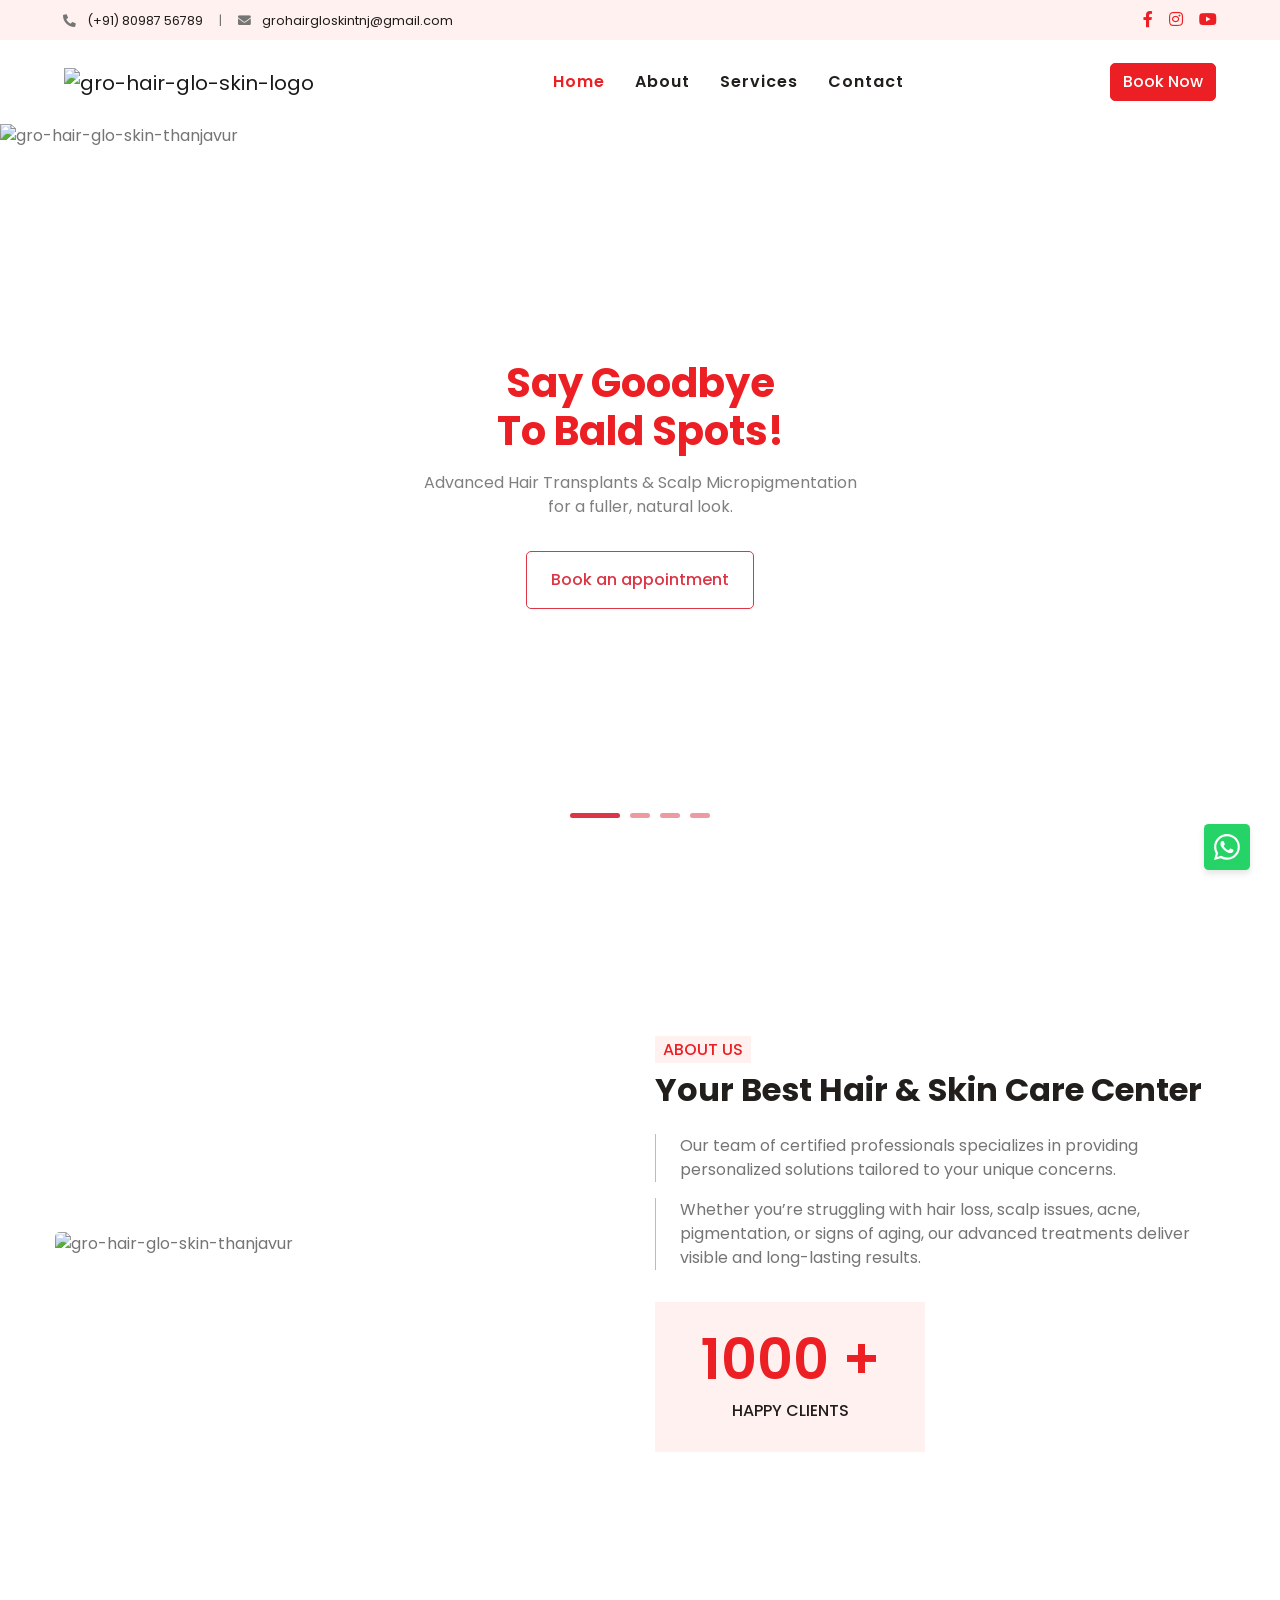
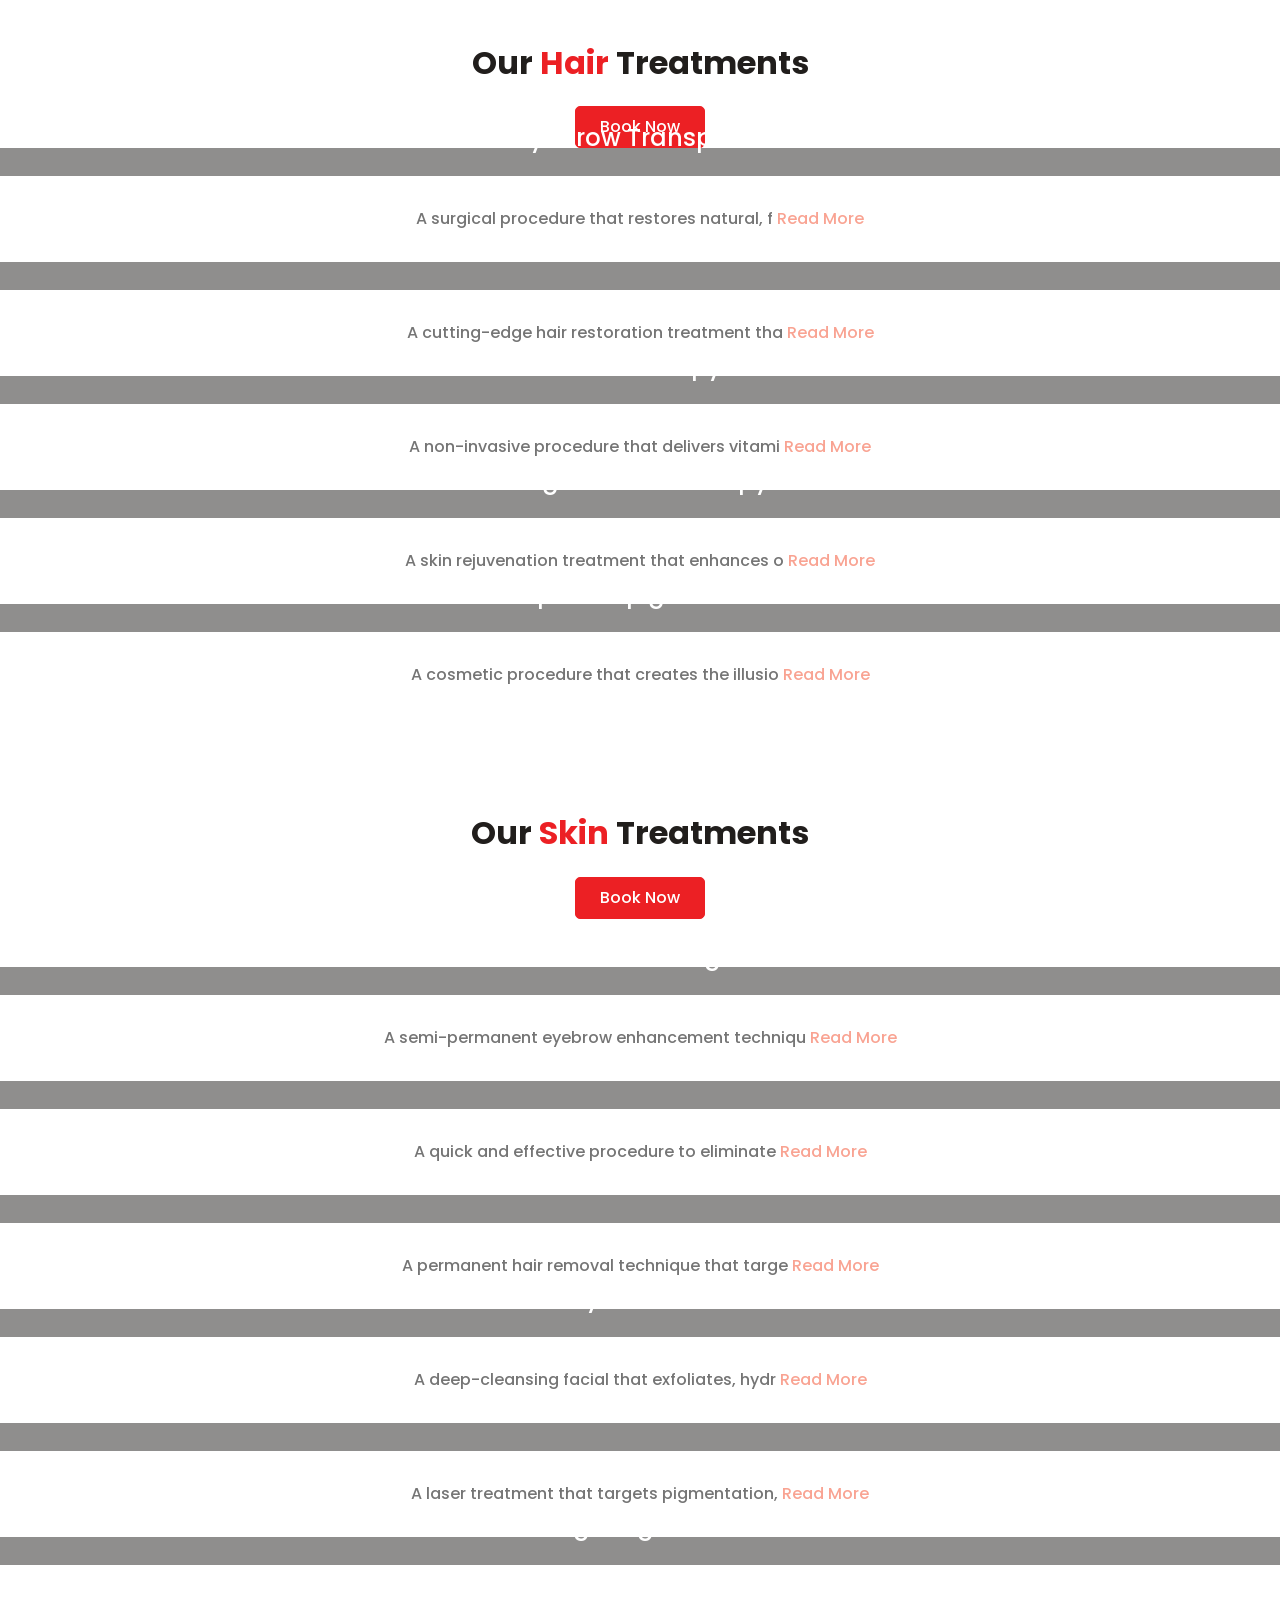
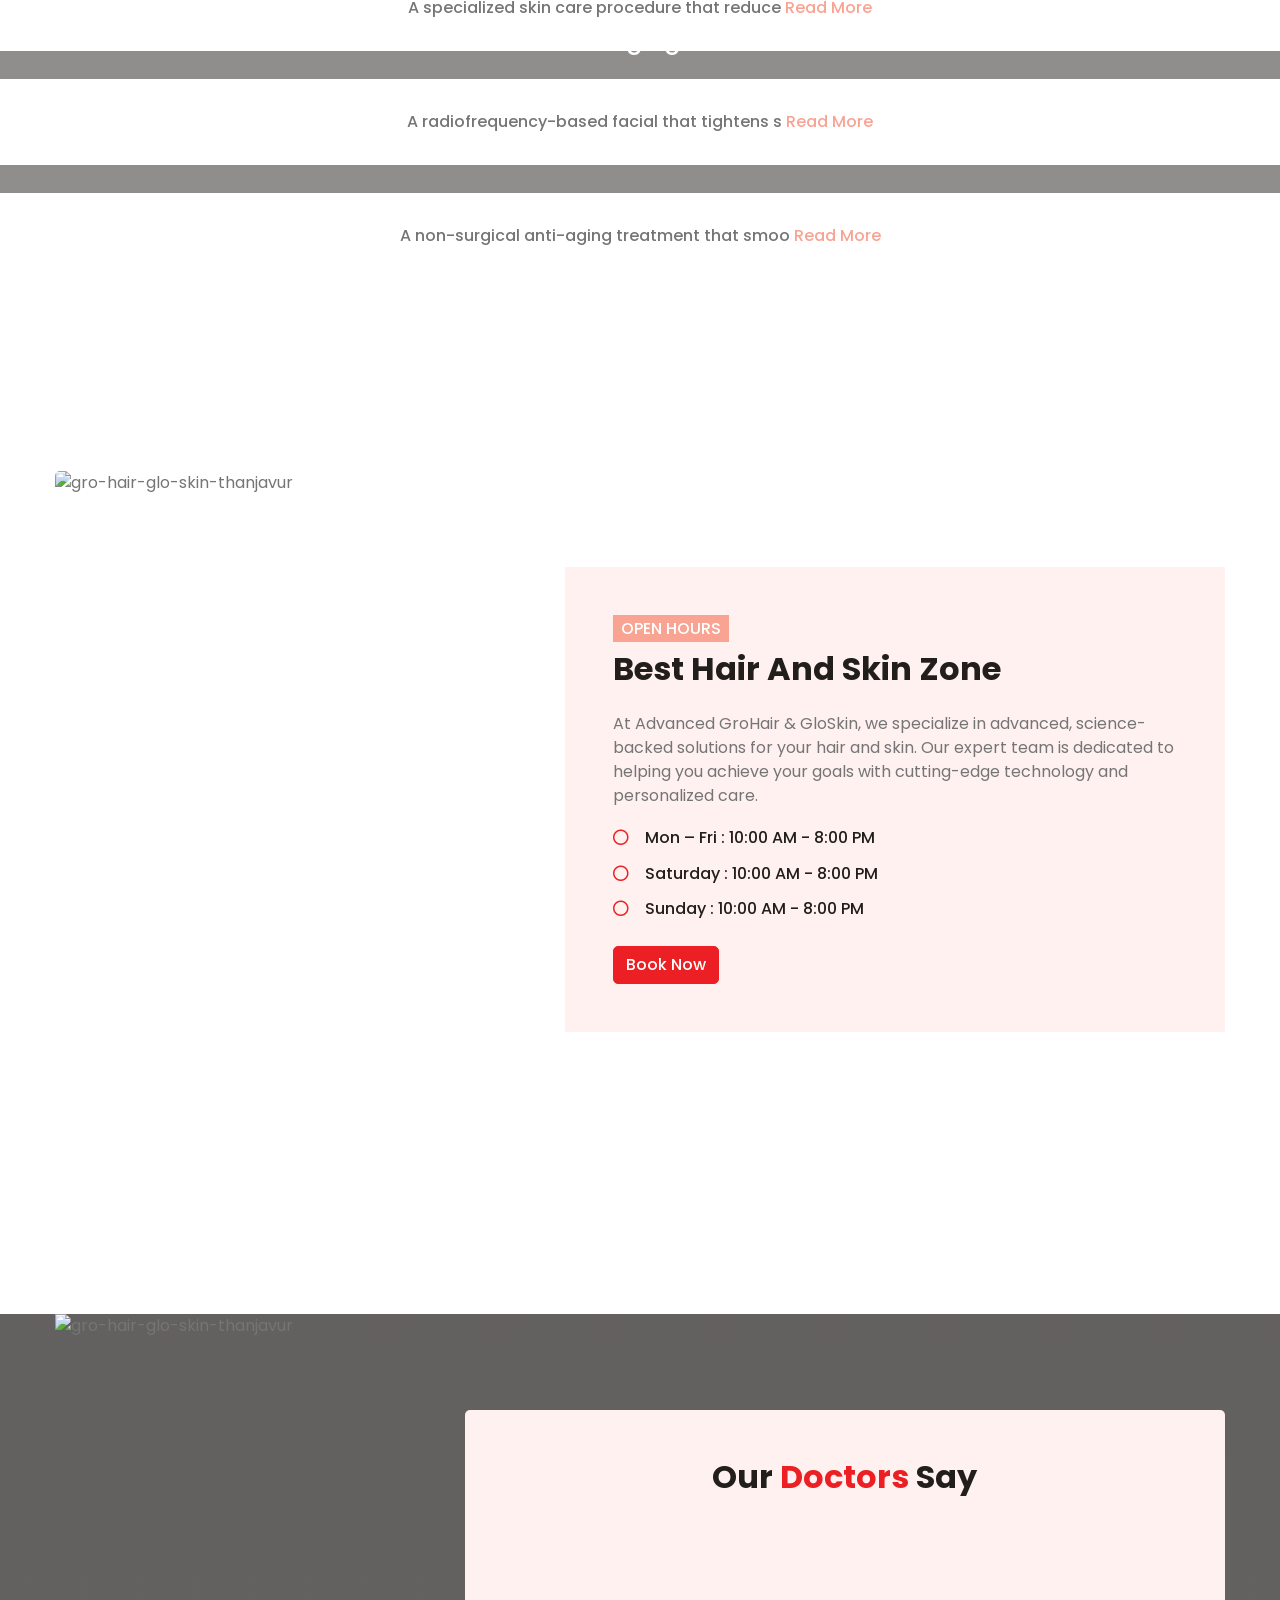
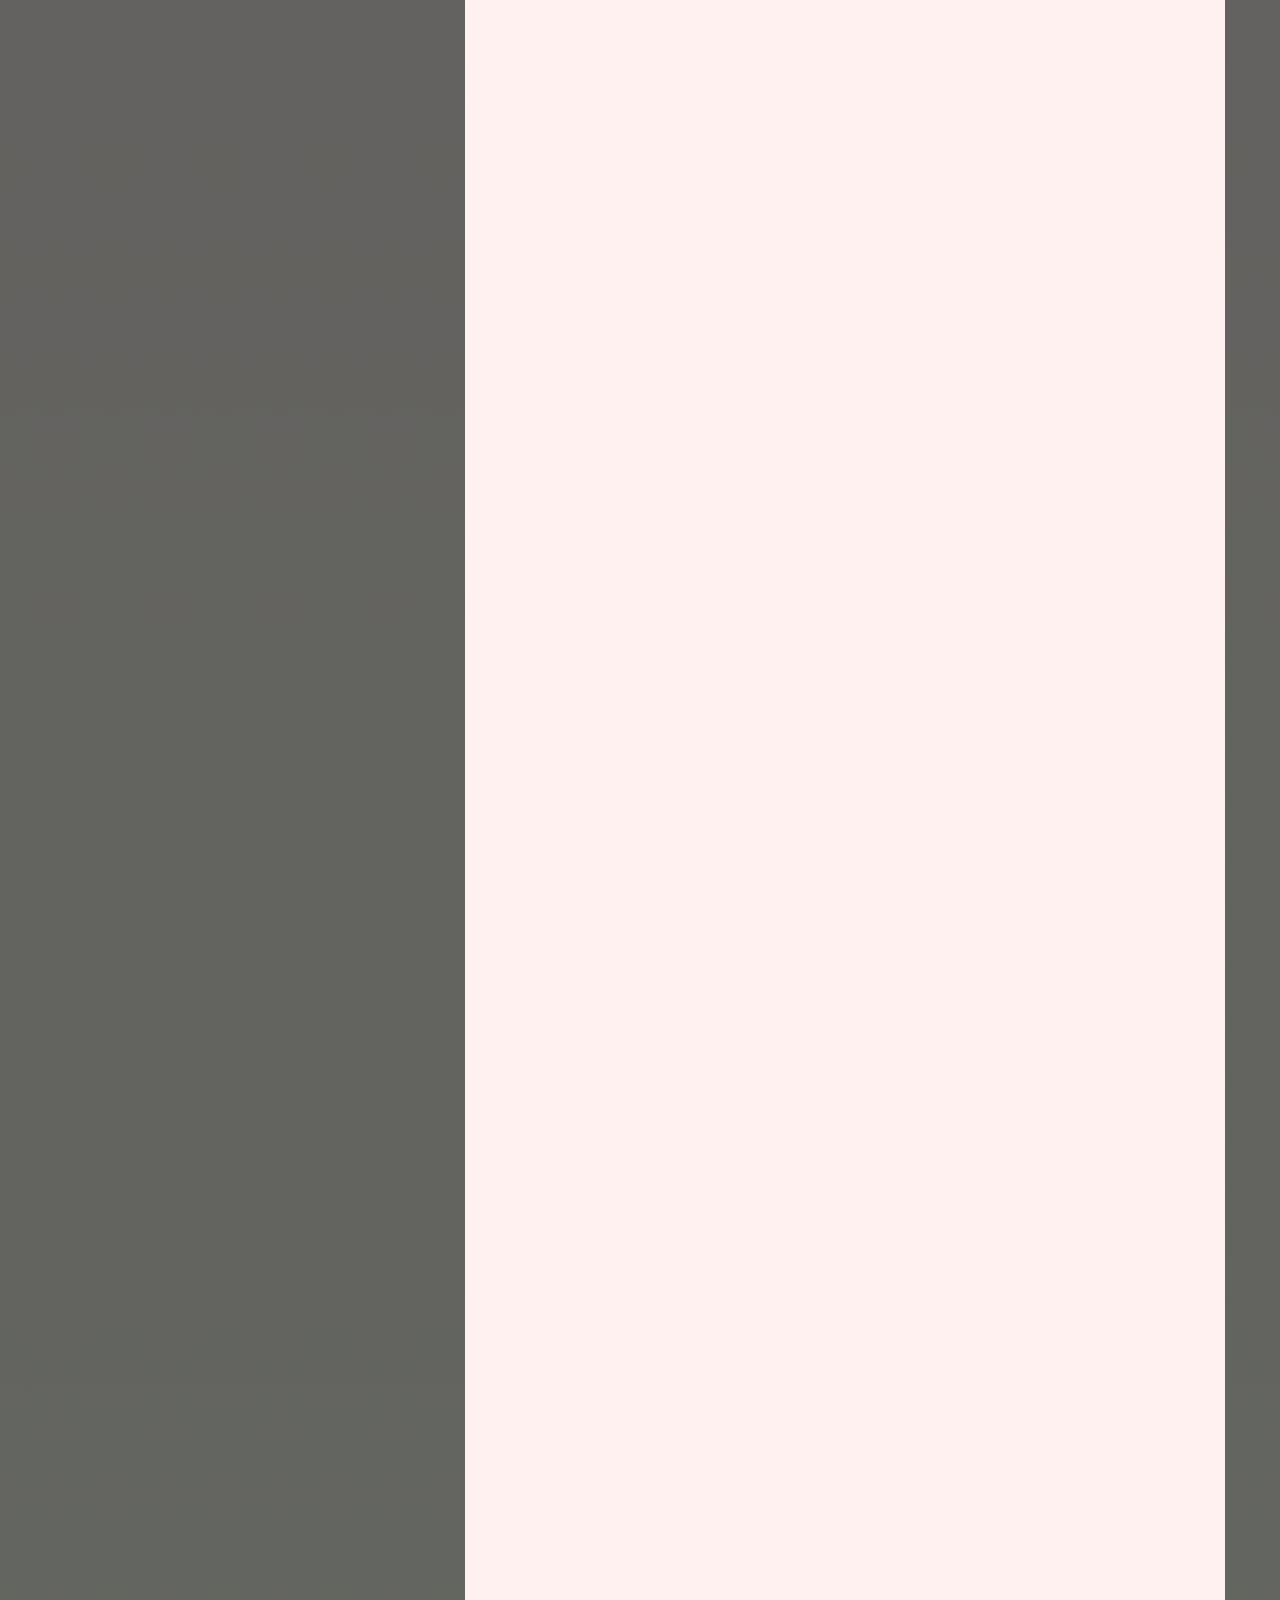
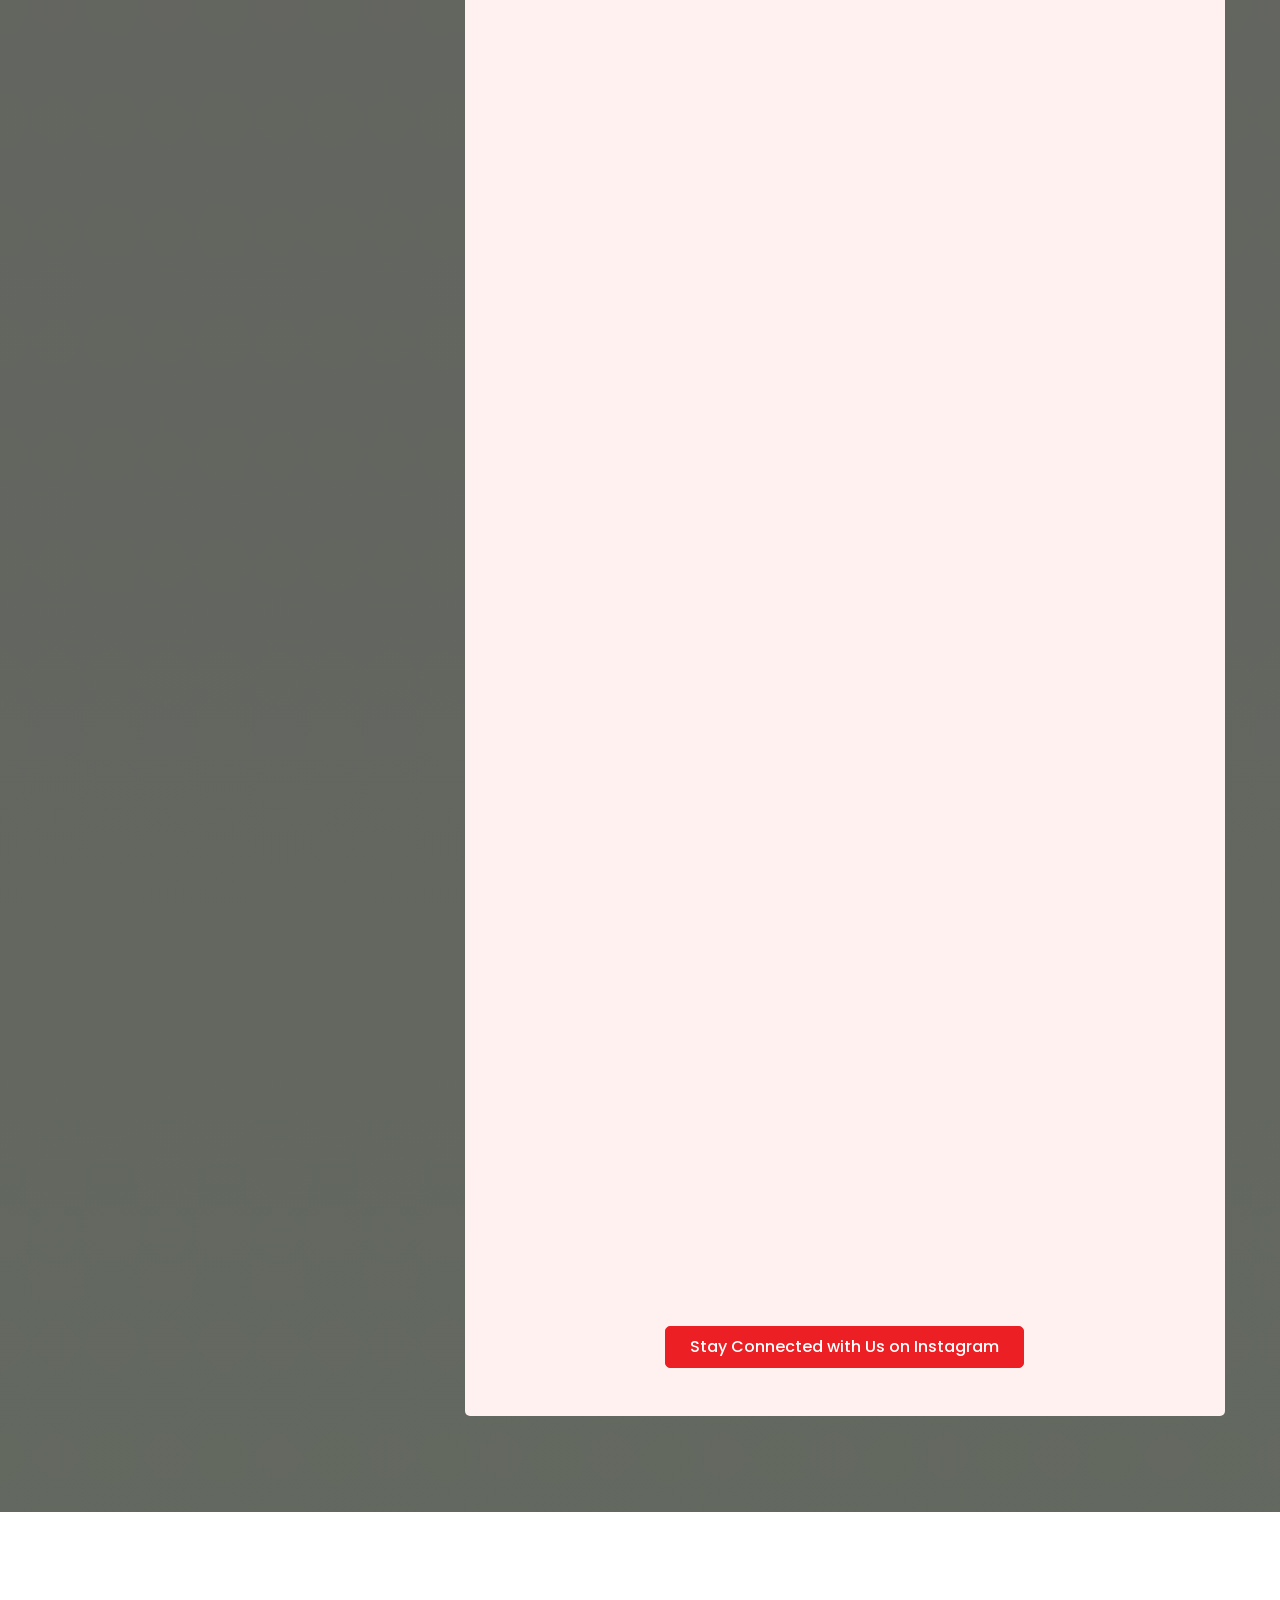
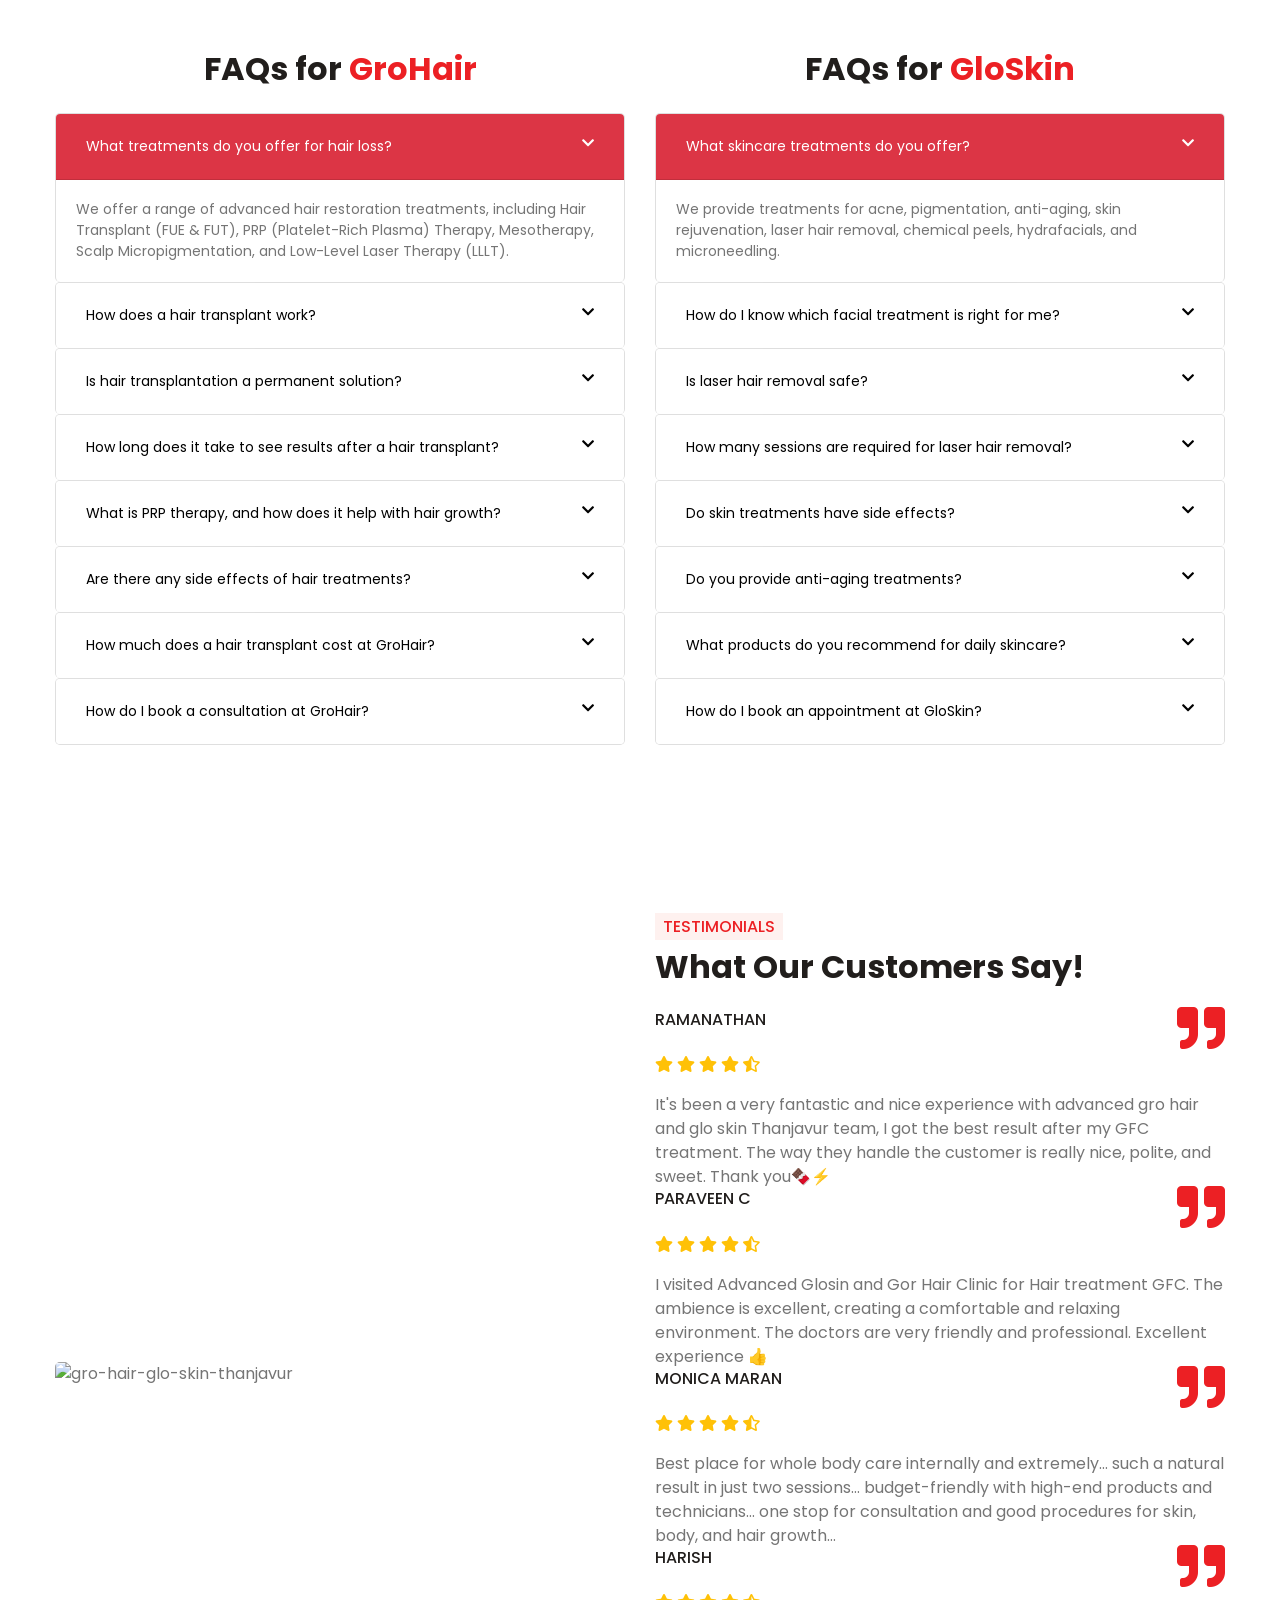
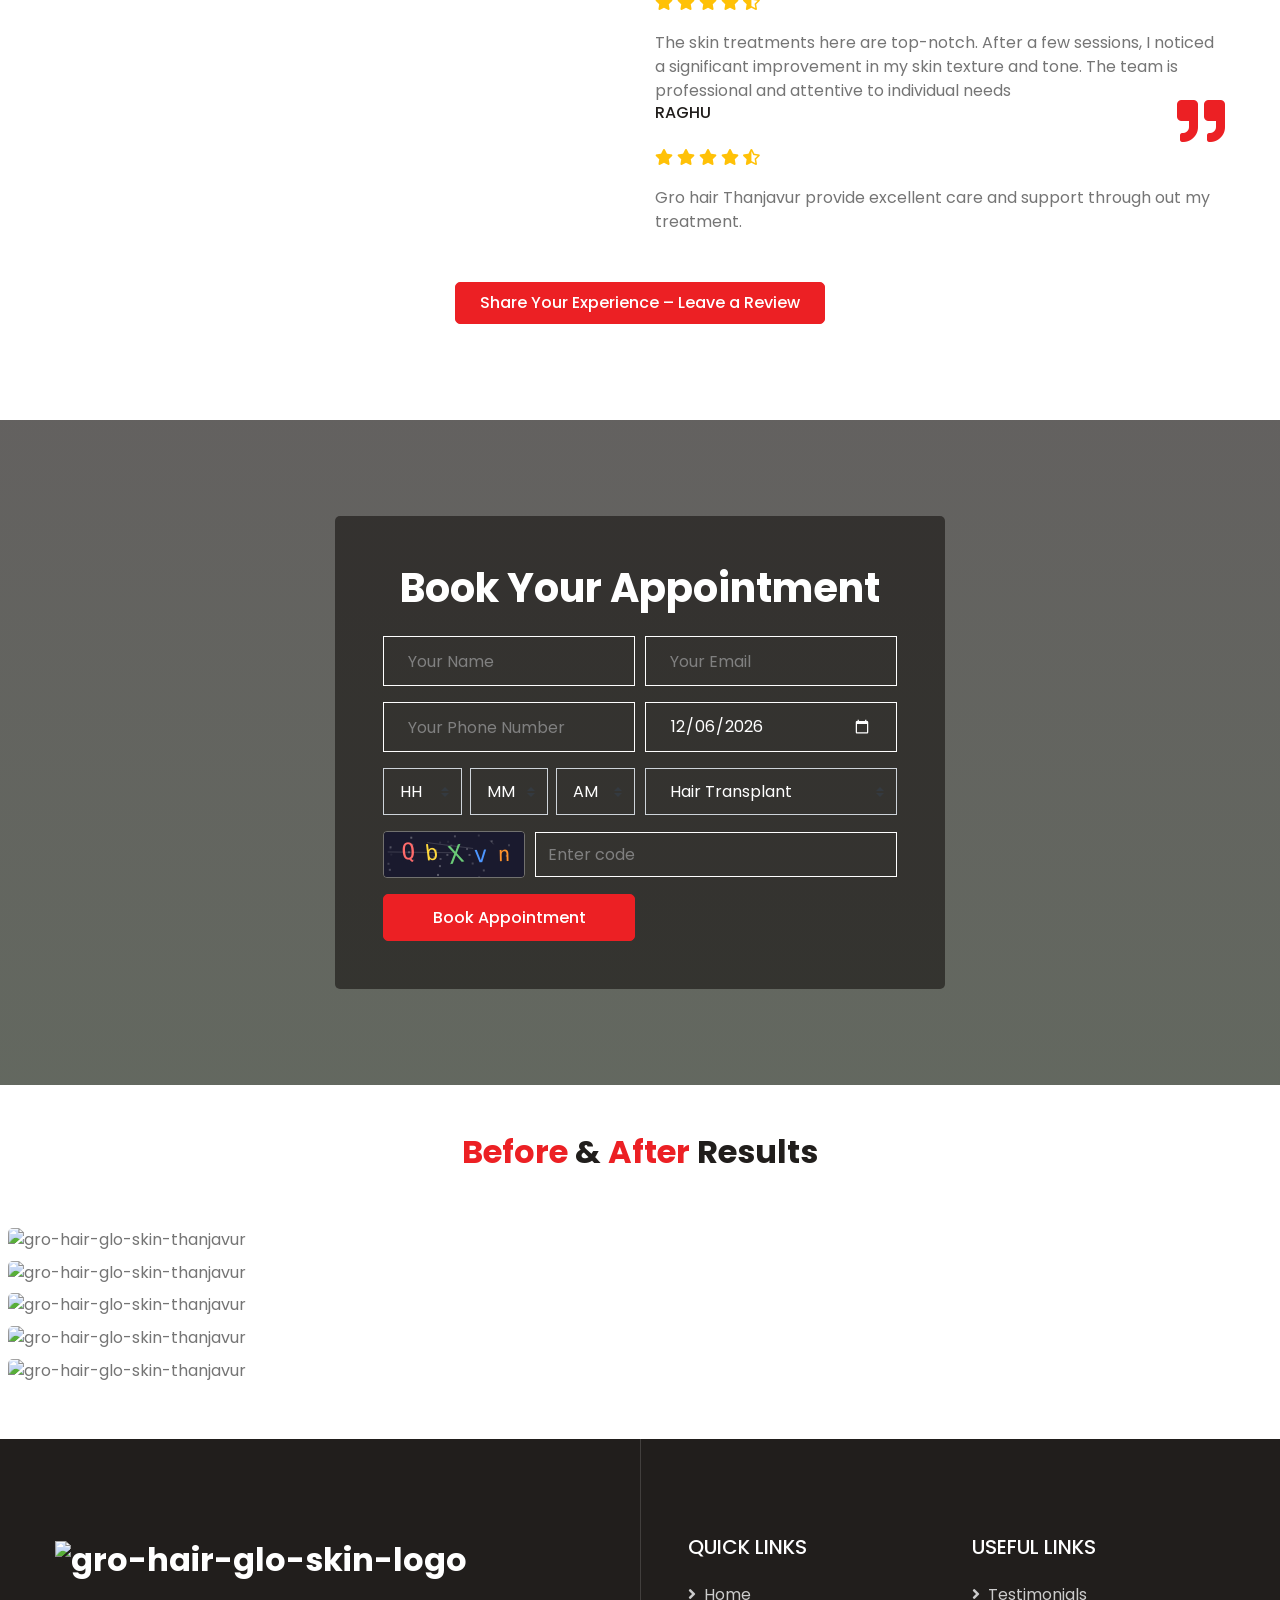
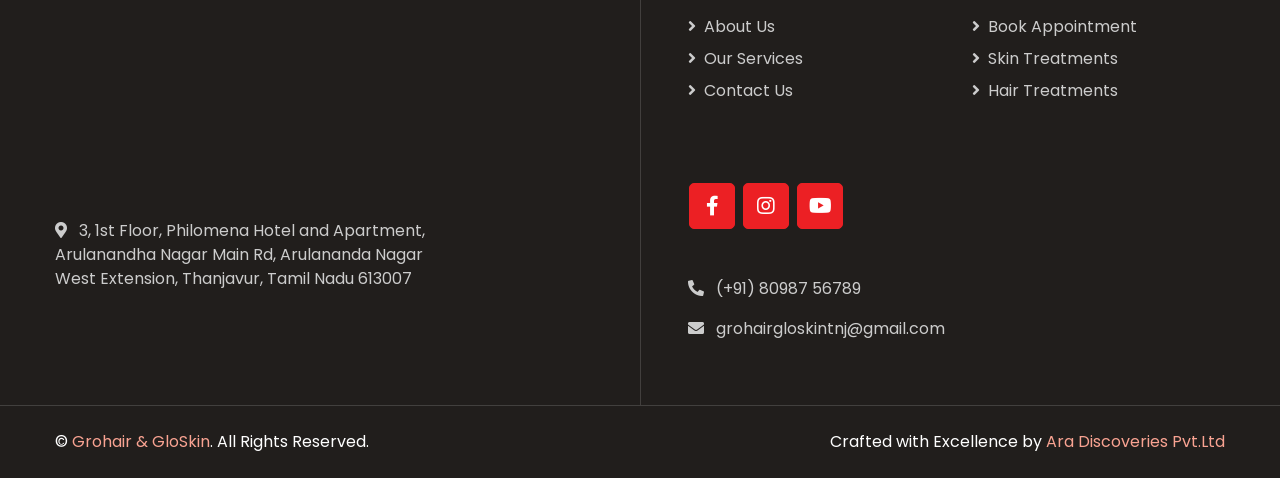
==== commit fdf31c2f: "2702" ====
--- a/index.html
+++ b/index.html
@@ -1373,7 +1373,23 @@
         <div class="form-row">
           <div class="col-sm-6">
             <div class="form-group">
-              <input type="time" name="time" class="form-control bg-transparent p-4" required />
+              <div class="d-flex" style="gap: 8px;">
+                <select name="hour" class="custom-select bg-transparent px-3" style="height: 47px; color: #fff; flex: 1;" required>
+                  <option value="" disabled selected>HH</option>
+                  <option value="01">01</option><option value="02">02</option><option value="03">03</option>
+                  <option value="04">04</option><option value="05">05</option><option value="06">06</option>
+                  <option value="07">07</option><option value="08">08</option><option value="09">09</option>
+                  <option value="10">10</option><option value="11">11</option><option value="12">12</option>
+                </select>
+                <select name="minute" class="custom-select bg-transparent px-3" style="height: 47px; color: #fff; flex: 1;" required>
+                  <option value="" disabled selected>MM</option>
+                  <option value="00">00</option><option value="15">15</option>
+                  <option value="30">30</option><option value="45">45</option>
+                </select>
+                <select name="ampm" class="custom-select bg-transparent px-3" style="height: 47px; color: #fff; flex: 1;" required>
+                  <option value="AM">AM</option><option value="PM">PM</option>
+                </select>
+              </div>
             </div>
           </div>
 
@@ -1403,6 +1419,16 @@
         </div>
 
         <div class="form-row">
+          <div class="col-12">
+            <div class="d-flex align-items-center" style="gap:10px;">
+              <canvas id="captchaCanvas" width="140" height="45" style="border:1px solid rgba(255,255,255,0.3);border-radius:4px;cursor:pointer;" title="Click to refresh"></canvas>
+              <input type="text" id="captchaInput" class="form-control bg-transparent" placeholder="Enter code" autocomplete="off" required style="height:45px;color:#fff;flex:1;" />
+            </div>
+            <small id="captchaError" style="color:#ff6b6b;display:none;">Incorrect captcha. Please try again.</small>
+          </div>
+        </div>
+
+        <div class="form-row mt-3">
           <div class="col-sm-6">
             <button class="btn btn-primary btn-block" type="submit" id="submitBtn" style="height:47px">
               Book Appointment
@@ -1623,8 +1649,50 @@
 const form = document.getElementById("appointmentForm");
 const submitBtn = document.getElementById("submitBtn");
 
+let captchaText = "";
+function generateCaptcha() {
+  const chars = "ABCDEFGHJKLMNPQRSTUVWXYZabcdefghjkmnpqrstuvwxyz23456789";
+  captchaText = "";
+  for (let i = 0; i < 5; i++) captchaText += chars.charAt(Math.floor(Math.random() * chars.length));
+  const canvas = document.getElementById("captchaCanvas");
+  const ctx = canvas.getContext("2d");
+  ctx.clearRect(0, 0, canvas.width, canvas.height);
+  ctx.fillStyle = "#1a1a2e";
+  ctx.fillRect(0, 0, canvas.width, canvas.height);
+  for (let i = 0; i < 30; i++) {
+    ctx.fillStyle = "rgba(255,255,255," + (Math.random() * 0.3) + ")";
+    ctx.fillRect(Math.random() * canvas.width, Math.random() * canvas.height, 2, 2);
+  }
+  for (let i = 0; i < 3; i++) {
+    ctx.strokeStyle = "rgba(255,255,255,0.15)";
+    ctx.beginPath();
+    ctx.moveTo(Math.random() * canvas.width, Math.random() * canvas.height);
+    ctx.lineTo(Math.random() * canvas.width, Math.random() * canvas.height);
+    ctx.stroke();
+  }
+  for (let i = 0; i < captchaText.length; i++) {
+    ctx.save();
+    ctx.font = (20 + Math.random() * 6) + "px monospace";
+    ctx.fillStyle = ["#ff6b6b","#ffd93d","#6bcb77","#4d96ff","#ff922b"][i % 5];
+    ctx.translate(18 + i * 24, 30 + (Math.random() * 8 - 4));
+    ctx.rotate((Math.random() - 0.5) * 0.4);
+    ctx.fillText(captchaText[i], 0, 0);
+    ctx.restore();
+  }
+  document.getElementById("captchaError").style.display = "none";
+}
+document.getElementById("captchaCanvas").addEventListener("click", generateCaptcha);
+generateCaptcha();
+
 form.addEventListener("submit", function (e) {
   e.preventDefault();
+  const userInput = document.getElementById("captchaInput").value.trim();
+  if (userInput !== captchaText) {
+    document.getElementById("captchaError").style.display = "block";
+    generateCaptcha();
+    document.getElementById("captchaInput").value = "";
+    return;
+  }
   submitBtn.disabled = true;
   submitBtn.innerText = "Please Wait...";
 
@@ -1633,6 +1701,7 @@
   showToast();
 
   form.reset();
+  generateCaptcha();
   submitBtn.disabled = false;
   submitBtn.innerText = "Book Appointment";
 });
--- a/css/style.css
+++ b/css/style.css
@@ -0,0 +1,20822 @@
+/******* Bootstrap Theming ********/
+/*!
+ * Bootstrap v4.5.3 (https://getbootstrap.com/)
+ * Copyright 2011-2020 The Bootstrap Authors
+ * Copyright 2011-2020 Twitter, Inc.
+ * Licensed under MIT (https://github.com/twbs/bootstrap/blob/main/LICENSE)
+ */
+ :root {
+  --blue: #007bff;
+  --indigo: #6610f2;
+  --purple: #6f42c1;
+  --pink: #e83e8c;
+  --red: #dc3545;
+  --orange: #fd7e14;
+  --yellow: #ffc107;
+  --green: #28a745;
+  --teal: #20c997;
+  --cyan: #17a2b8;
+  --white: #fff;
+  --gray: #6c757d;
+  --gray-dark: #343a40;
+  --primary: #ec2024;
+  --secondary: #6ebbf6;
+  --success: #28a745;
+  --info: #17a2b8;
+  --warning: #ffc107;
+  --danger: #dc3545;
+  --light: #fef1ef;
+  --dark: #211e1c;
+  --breakpoint-xs: 0;
+  --breakpoint-sm: 576px;
+  --breakpoint-md: 768px;
+  --breakpoint-lg: 992px;
+  --breakpoint-xl: 1200px;
+  --font-family-sans-serif: "Poppins", sans-serif;
+  --font-family-monospace: SFMono-Regular, Menlo, Monaco, Consolas,
+    "Liberation Mono", "Courier New", monospace;
+  --gro-border-radius: 5px;
+}
+
+*,
+*::before,
+*::after {
+  box-sizing: border-box;
+}
+
+html {
+  font-family: sans-serif;
+  line-height: 1.15;
+  -webkit-text-size-adjust: 100%;
+  -webkit-tap-highlight-color: rgba(0, 0, 0, 0);
+}
+
+article,
+aside,
+figcaption,
+figure,
+footer,
+header,
+hgroup,
+main,
+nav,
+section {
+  display: block;
+}
+
+body {
+  margin: 0;
+  font-family: "Poppins", sans-serif;
+  font-size: 1rem;
+  font-weight: 400;
+  line-height: 1.5;
+  color: #757575;
+  text-align: left;
+  background-color: #fff;
+}
+
+[tabindex="-1"]:focus:not(:focus-visible) {
+  outline: 0 !important;
+}
+
+hr {
+  box-sizing: content-box;
+  height: 0;
+  overflow: visible;
+}
+
+h1,
+h2,
+h3,
+h4,
+h5,
+h6 {
+  margin-top: 0;
+  margin-bottom: 0.5rem;
+}
+
+p {
+  margin-top: 0;
+  margin-bottom: 1rem;
+}
+
+abbr[title],
+abbr[data-original-title] {
+  text-decoration: underline;
+  text-decoration: underline dotted;
+  cursor: help;
+  border-bottom: 0;
+  text-decoration-skip-ink: none;
+}
+
+address {
+  margin-bottom: 1rem;
+  font-style: normal;
+  line-height: inherit;
+}
+
+ol,
+ul,
+dl {
+  margin-top: 0;
+  margin-bottom: 1rem;
+}
+
+ol ol,
+ul ul,
+ol ul,
+ul ol {
+  margin-bottom: 0;
+}
+
+dt {
+  font-weight: 700;
+}
+
+dd {
+  margin-bottom: 0.5rem;
+  margin-left: 0;
+}
+
+blockquote {
+  margin: 0 0 1rem;
+}
+
+b,
+strong {
+  font-weight: bolder;
+}
+
+small {
+  font-size: 80%;
+}
+
+sub,
+sup {
+  position: relative;
+  font-size: 75%;
+  line-height: 0;
+  vertical-align: baseline;
+}
+
+sub {
+  bottom: -0.25em;
+}
+
+sup {
+  top: -0.5em;
+}
+
+a {
+  color: #f9a392;
+  text-decoration: none;
+  background-color: transparent;
+}
+
+a:hover {
+  color: #f56649;
+  text-decoration: underline;
+}
+
+a:not([href]):not([class]) {
+  color: inherit;
+  text-decoration: none;
+}
+
+a:not([href]):not([class]):hover {
+  color: inherit;
+  text-decoration: none;
+}
+
+pre,
+code,
+kbd,
+samp {
+  font-family: SFMono-Regular, Menlo, Monaco, Consolas, "Liberation Mono",
+    "Courier New", monospace;
+  font-size: 1em;
+}
+
+pre {
+  margin-top: 0;
+  margin-bottom: 1rem;
+  overflow: auto;
+  -ms-overflow-style: scrollbar;
+}
+
+figure {
+  margin: 0 0 1rem;
+}
+
+img {
+  vertical-align: middle;
+  border-style: none;
+}
+
+svg {
+  overflow: hidden;
+  vertical-align: middle;
+}
+
+table {
+  border-collapse: collapse;
+}
+
+caption {
+  padding-top: 0.75rem;
+  padding-bottom: 0.75rem;
+  color: #6c757d;
+  text-align: left;
+  caption-side: bottom;
+}
+
+th {
+  text-align: inherit;
+  text-align: -webkit-match-parent;
+}
+
+label {
+  display: inline-block;
+  margin-bottom: 0.5rem;
+}
+
+button {
+  border-radius: 0;
+}
+
+button:focus {
+  outline: 1px dotted;
+  outline: 5px auto -webkit-focus-ring-color;
+}
+
+input,
+button,
+select,
+optgroup,
+textarea {
+  margin: 0;
+  font-family: inherit;
+  font-size: inherit;
+  line-height: inherit;
+}
+
+button,
+input {
+  overflow: visible;
+}
+
+button,
+select {
+  text-transform: none;
+}
+
+[role="button"] {
+  cursor: pointer;
+}
+
+select {
+  word-wrap: normal;
+}
+
+button,
+[type="button"],
+[type="reset"],
+[type="submit"] {
+  -webkit-appearance: button;
+}
+
+button:not(:disabled),
+[type="button"]:not(:disabled),
+[type="reset"]:not(:disabled),
+[type="submit"]:not(:disabled) {
+  cursor: pointer;
+}
+
+button::-moz-focus-inner,
+[type="button"]::-moz-focus-inner,
+[type="reset"]::-moz-focus-inner,
+[type="submit"]::-moz-focus-inner {
+  padding: 0;
+  border-style: none;
+}
+
+input[type="radio"],
+input[type="checkbox"] {
+  box-sizing: border-box;
+  padding: 0;
+}
+
+textarea {
+  overflow: auto;
+  resize: vertical;
+}
+
+fieldset {
+  min-width: 0;
+  padding: 0;
+  margin: 0;
+  border: 0;
+}
+
+legend {
+  display: block;
+  width: 100%;
+  max-width: 100%;
+  padding: 0;
+  margin-bottom: 0.5rem;
+  font-size: 1.5rem;
+  line-height: inherit;
+  color: inherit;
+  white-space: normal;
+}
+
+@media (max-width: 1200px) {
+  legend {
+    font-size: calc(1.275rem + 0.3vw);
+  }
+}
+
+progress {
+  vertical-align: baseline;
+}
+
+[type="number"]::-webkit-inner-spin-button,
+[type="number"]::-webkit-outer-spin-button {
+  height: auto;
+}
+
+[type="search"] {
+  outline-offset: -2px;
+  -webkit-appearance: none;
+}
+
+[type="search"]::-webkit-search-decoration {
+  -webkit-appearance: none;
+}
+
+::-webkit-file-upload-button {
+  font: inherit;
+  -webkit-appearance: button;
+}
+
+output {
+  display: inline-block;
+}
+
+summary {
+  display: list-item;
+  cursor: pointer;
+}
+
+template {
+  display: none;
+}
+
+[hidden] {
+  display: none !important;
+}
+
+h1,
+h2,
+h3,
+h4,
+h5,
+h6,
+.h1,
+.h2,
+.h3,
+.h4,
+.h5,
+.h6 {
+  margin-bottom: 0.5rem;
+  font-weight: 500;
+  line-height: 1.2;
+  color: #211e1c;
+}
+
+h1,
+.h1 {
+  font-size: 2.5rem;
+}
+
+@media (max-width: 1200px) {
+  h1,
+  .h1 {
+    font-size: calc(1.375rem + 1.5vw);
+  }
+}
+
+h2,
+.h2 {
+  font-size: 2rem;
+}
+
+@media (max-width: 1200px) {
+  h2,
+  .h2 {
+    font-size: calc(1.325rem + 0.9vw);
+  }
+}
+
+h3,
+.h3 {
+  font-size: 1.75rem;
+}
+
+@media (max-width: 1200px) {
+  h3,
+  .h3 {
+    font-size: calc(1.3rem + 0.6vw);
+  }
+}
+
+h4,
+.h4 {
+  font-size: 1.5rem;
+}
+
+@media (max-width: 1200px) {
+  h4,
+  .h4 {
+    font-size: calc(1.275rem + 0.3vw);
+  }
+}
+
+h5,
+.h5 {
+  font-size: 1.25rem;
+}
+
+h6,
+.h6 {
+  font-size: 1rem;
+}
+
+.lead {
+  font-size: 1.25rem;
+  font-weight: 300;
+}
+
+.display-1 {
+  font-size: 6rem;
+  font-weight: 300;
+  line-height: 1.2;
+}
+
+@media (max-width: 1200px) {
+  .display-1 {
+    font-size: calc(1.725rem + 5.7vw);
+  }
+}
+
+.display-2 {
+  font-size: 5.5rem;
+  font-weight: 300;
+  line-height: 1.2;
+}
+
+@media (max-width: 1200px) {
+  .display-2 {
+    font-size: calc(1.675rem + 5.1vw);
+  }
+}
+
+.display-3 {
+  font-size: 4.5rem;
+  font-weight: 300;
+  line-height: 1.2;
+}
+
+@media (max-width: 1200px) {
+  .display-3 {
+    font-size: calc(1.575rem + 3.9vw);
+  }
+}
+
+.display-4 {
+  font-size: 3.5rem;
+  font-weight: 300;
+  line-height: 1.2;
+}
+
+@media (max-width: 1200px) {
+  .display-4 {
+    font-size: calc(1.475rem + 2.7vw);
+  }
+}
+
+hr {
+  margin-top: 1rem;
+  margin-bottom: 1rem;
+  border: 0;
+  border-top: 1px solid rgba(0, 0, 0, 0.1);
+}
+
+small,
+.small {
+  font-size: 80%;
+  font-weight: 400;
+}
+
+mark,
+.mark {
+  padding: 0.2em;
+  background-color: #fcf8e3;
+}
+
+.list-unstyled {
+  padding-left: 0;
+  list-style: none;
+}
+
+.list-inline {
+  padding-left: 0;
+  list-style: none;
+}
+
+.list-inline-item {
+  display: inline-block;
+}
+
+.list-inline-item:not(:last-child) {
+  margin-right: 0.5rem;
+}
+
+.initialism {
+  font-size: 90%;
+  text-transform: uppercase;
+}
+
+.blockquote {
+  margin-bottom: 1rem;
+  font-size: 1.25rem;
+}
+
+.blockquote-footer {
+  display: block;
+  font-size: 80%;
+  color: #6c757d;
+}
+
+.blockquote-footer::before {
+  content: "\2014\00A0";
+}
+
+.img-fluid {
+  max-width: 100%;
+  height: auto;
+}
+
+.img-thumbnail {
+  padding: 0.25rem;
+  background-color: #fff;
+  border: 1px solid #dee2e6;
+  max-width: 100%;
+  height: auto;
+}
+
+.figure {
+  display: inline-block;
+}
+
+.figure-img {
+  margin-bottom: 0.5rem;
+  line-height: 1;
+}
+
+.figure-caption {
+  font-size: 90%;
+  color: #6c757d;
+}
+
+code {
+  font-size: 87.5%;
+  color: #e83e8c;
+  word-wrap: break-word;
+}
+
+a > code {
+  color: inherit;
+}
+
+kbd {
+  padding: 0.2rem 0.4rem;
+  font-size: 87.5%;
+  color: #fff;
+  background-color: #212529;
+}
+
+kbd kbd {
+  padding: 0;
+  font-size: 100%;
+  font-weight: 700;
+}
+
+pre {
+  display: block;
+  font-size: 87.5%;
+  color: #212529;
+}
+
+pre code {
+  font-size: inherit;
+  color: inherit;
+  word-break: normal;
+}
+
+.pre-scrollable {
+  max-height: 340px;
+  overflow-y: scroll;
+}
+
+.container,
+.container-fluid,
+.container-sm,
+.container-md,
+.container-lg,
+.container-xl {
+  width: 100%;
+  padding-right: 15px;
+  padding-left: 15px;
+  margin-right: auto;
+  margin-left: auto;
+}
+
+@media (min-width: 576px) {
+  .container,
+  .container-sm {
+    max-width: 540px;
+  }
+}
+
+@media (min-width: 768px) {
+  .container,
+  .container-sm,
+  .container-md {
+    max-width: 720px;
+  }
+}
+
+@media (min-width: 992px) {
+  .container,
+  .container-sm,
+  .container-md,
+  .container-lg {
+    max-width: 960px;
+  }
+}
+
+@media (min-width: 1200px) {
+  .container,
+  .container-sm,
+  .container-md,
+  .container-lg,
+  .container-xl {
+    max-width: 1140px;
+  }
+}
+
+.row {
+  display: flex;
+  flex-wrap: wrap;
+  margin-right: -15px;
+  margin-left: -15px;
+}
+
+.no-gutters {
+  margin-right: 0;
+  margin-left: 0;
+}
+
+.no-gutters > .col,
+.no-gutters > [class*="col-"] {
+  padding-right: 0;
+  padding-left: 0;
+}
+
+.col-1,
+.col-2,
+.col-3,
+.col-4,
+.col-5,
+.col-6,
+.col-7,
+.col-8,
+.col-9,
+.col-10,
+.col-11,
+.col-12,
+.col,
+.col-auto,
+.col-sm-1,
+.col-sm-2,
+.col-sm-3,
+.col-sm-4,
+.col-sm-5,
+.col-sm-6,
+.col-sm-7,
+.col-sm-8,
+.col-sm-9,
+.col-sm-10,
+.col-sm-11,
+.col-sm-12,
+.col-sm,
+.col-sm-auto,
+.col-md-1,
+.col-md-2,
+.col-md-3,
+.col-md-4,
+.col-md-5,
+.col-md-6,
+.col-md-7,
+.col-md-8,
+.col-md-9,
+.col-md-10,
+.col-md-11,
+.col-md-12,
+.col-md,
+.col-md-auto,
+.col-lg-1,
+.col-lg-2,
+.col-lg-3,
+.col-lg-4,
+.col-lg-5,
+.col-lg-6,
+.col-lg-7,
+.col-lg-8,
+.col-lg-9,
+.col-lg-10,
+.col-lg-11,
+.col-lg-12,
+.col-lg,
+.col-lg-auto,
+.col-xl-1,
+.col-xl-2,
+.col-xl-3,
+.col-xl-4,
+.col-xl-5,
+.col-xl-6,
+.col-xl-7,
+.col-xl-8,
+.col-xl-9,
+.col-xl-10,
+.col-xl-11,
+.col-xl-12,
+.col-xl,
+.col-xl-auto {
+  position: relative;
+  width: 100%;
+  padding-right: 15px;
+  padding-left: 15px;
+}
+
+.col {
+  flex-basis: 0;
+  flex-grow: 1;
+  max-width: 100%;
+}
+
+.row-cols-1 > * {
+  flex: 0 0 100%;
+  max-width: 100%;
+}
+
+.row-cols-2 > * {
+  flex: 0 0 50%;
+  max-width: 50%;
+}
+
+.row-cols-3 > * {
+  flex: 0 0 33.33333%;
+  max-width: 33.33333%;
+}
+
+.row-cols-4 > * {
+  flex: 0 0 25%;
+  max-width: 25%;
+}
+
+.row-cols-5 > * {
+  flex: 0 0 20%;
+  max-width: 20%;
+}
+
+.row-cols-6 > * {
+  flex: 0 0 16.66667%;
+  max-width: 16.66667%;
+}
+
+.col-auto {
+  flex: 0 0 auto;
+  width: auto;
+  max-width: 100%;
+}
+
+.col-1 {
+  flex: 0 0 8.33333%;
+  max-width: 8.33333%;
+}
+
+.col-2 {
+  flex: 0 0 16.66667%;
+  max-width: 16.66667%;
+}
+
+.col-3 {
+  flex: 0 0 25%;
+  max-width: 25%;
+}
+
+.col-4 {
+  flex: 0 0 33.33333%;
+  max-width: 33.33333%;
+}
+
+.col-5 {
+  flex: 0 0 41.66667%;
+  max-width: 41.66667%;
+}
+
+.col-6 {
+  flex: 0 0 50%;
+  max-width: 50%;
+}
+
+.col-7 {
+  flex: 0 0 58.33333%;
+  max-width: 58.33333%;
+}
+
+.col-8 {
+  flex: 0 0 66.66667%;
+  max-width: 66.66667%;
+}
+
+.col-9 {
+  flex: 0 0 75%;
+  max-width: 75%;
+}
+
+.col-10 {
+  flex: 0 0 83.33333%;
+  max-width: 83.33333%;
+}
+
+.col-11 {
+  flex: 0 0 91.66667%;
+  max-width: 91.66667%;
+}
+
+.col-12 {
+  flex: 0 0 100%;
+  max-width: 100%;
+}
+
+.order-first {
+  order: -1;
+}
+
+.order-last {
+  order: 13;
+}
+
+.order-0 {
+  order: 0;
+}
+
+.order-1 {
+  order: 1;
+}
+
+.order-2 {
+  order: 2;
+}
+
+.order-3 {
+  order: 3;
+}
+
+.order-4 {
+  order: 4;
+}
+
+.order-5 {
+  order: 5;
+}
+
+.order-6 {
+  order: 6;
+}
+
+.order-7 {
+  order: 7;
+}
+
+.order-8 {
+  order: 8;
+}
+
+.order-9 {
+  order: 9;
+}
+
+.order-10 {
+  order: 10;
+}
+
+.order-11 {
+  order: 11;
+}
+
+.order-12 {
+  order: 12;
+}
+
+.offset-1 {
+  margin-left: 8.33333%;
+}
+
+.offset-2 {
+  margin-left: 16.66667%;
+}
+
+.offset-3 {
+  margin-left: 25%;
+}
+
+.offset-4 {
+  margin-left: 33.33333%;
+}
+
+.offset-5 {
+  margin-left: 41.66667%;
+}
+
+.offset-6 {
+  margin-left: 50%;
+}
+
+.offset-7 {
+  margin-left: 58.33333%;
+}
+
+.offset-8 {
+  margin-left: 66.66667%;
+}
+
+.offset-9 {
+  margin-left: 75%;
+}
+
+.offset-10 {
+  margin-left: 83.33333%;
+}
+
+.offset-11 {
+  margin-left: 91.66667%;
+}
+
+@media (min-width: 576px) {
+  .col-sm {
+    flex-basis: 0;
+    flex-grow: 1;
+    max-width: 100%;
+  }
+  .row-cols-sm-1 > * {
+    flex: 0 0 100%;
+    max-width: 100%;
+  }
+  .row-cols-sm-2 > * {
+    flex: 0 0 50%;
+    max-width: 50%;
+  }
+  .row-cols-sm-3 > * {
+    flex: 0 0 33.33333%;
+    max-width: 33.33333%;
+  }
+  .row-cols-sm-4 > * {
+    flex: 0 0 25%;
+    max-width: 25%;
+  }
+  .row-cols-sm-5 > * {
+    flex: 0 0 20%;
+    max-width: 20%;
+  }
+  .row-cols-sm-6 > * {
+    flex: 0 0 16.66667%;
+    max-width: 16.66667%;
+  }
+  .col-sm-auto {
+    flex: 0 0 auto;
+    width: auto;
+    max-width: 100%;
+  }
+  .col-sm-1 {
+    flex: 0 0 8.33333%;
+    max-width: 8.33333%;
+  }
+  .col-sm-2 {
+    flex: 0 0 16.66667%;
+    max-width: 16.66667%;
+  }
+  .col-sm-3 {
+    flex: 0 0 25%;
+    max-width: 25%;
+  }
+  .col-sm-4 {
+    flex: 0 0 33.33333%;
+    max-width: 33.33333%;
+  }
+  .col-sm-5 {
+    flex: 0 0 41.66667%;
+    max-width: 41.66667%;
+  }
+  .col-sm-6 {
+    flex: 0 0 50%;
+    max-width: 50%;
+  }
+  .col-sm-7 {
+    flex: 0 0 58.33333%;
+    max-width: 58.33333%;
+  }
+  .col-sm-8 {
+    flex: 0 0 66.66667%;
+    max-width: 66.66667%;
+  }
+  .col-sm-9 {
+    flex: 0 0 75%;
+    max-width: 75%;
+  }
+  .col-sm-10 {
+    flex: 0 0 83.33333%;
+    max-width: 83.33333%;
+  }
+  .col-sm-11 {
+    flex: 0 0 91.66667%;
+    max-width: 91.66667%;
+  }
+  .col-sm-12 {
+    flex: 0 0 100%;
+    max-width: 100%;
+  }
+  .order-sm-first {
+    order: -1;
+  }
+  .order-sm-last {
+    order: 13;
+  }
+  .order-sm-0 {
+    order: 0;
+  }
+  .order-sm-1 {
+    order: 1;
+  }
+  .order-sm-2 {
+    order: 2;
+  }
+  .order-sm-3 {
+    order: 3;
+  }
+  .order-sm-4 {
+    order: 4;
+  }
+  .order-sm-5 {
+    order: 5;
+  }
+  .order-sm-6 {
+    order: 6;
+  }
+  .order-sm-7 {
+    order: 7;
+  }
+  .order-sm-8 {
+    order: 8;
+  }
+  .order-sm-9 {
+    order: 9;
+  }
+  .order-sm-10 {
+    order: 10;
+  }
+  .order-sm-11 {
+    order: 11;
+  }
+  .order-sm-12 {
+    order: 12;
+  }
+  .offset-sm-0 {
+    margin-left: 0;
+  }
+  .offset-sm-1 {
+    margin-left: 8.33333%;
+  }
+  .offset-sm-2 {
+    margin-left: 16.66667%;
+  }
+  .offset-sm-3 {
+    margin-left: 25%;
+  }
+  .offset-sm-4 {
+    margin-left: 33.33333%;
+  }
+  .offset-sm-5 {
+    margin-left: 41.66667%;
+  }
+  .offset-sm-6 {
+    margin-left: 50%;
+  }
+  .offset-sm-7 {
+    margin-left: 58.33333%;
+  }
+  .offset-sm-8 {
+    margin-left: 66.66667%;
+  }
+  .offset-sm-9 {
+    margin-left: 75%;
+  }
+  .offset-sm-10 {
+    margin-left: 83.33333%;
+  }
+  .offset-sm-11 {
+    margin-left: 91.66667%;
+  }
+}
+
+@media (min-width: 768px) {
+  .col-md {
+    flex-basis: 0;
+    flex-grow: 1;
+    max-width: 100%;
+  }
+  .row-cols-md-1 > * {
+    flex: 0 0 100%;
+    max-width: 100%;
+  }
+  .row-cols-md-2 > * {
+    flex: 0 0 50%;
+    max-width: 50%;
+  }
+  .row-cols-md-3 > * {
+    flex: 0 0 33.33333%;
+    max-width: 33.33333%;
+  }
+  .row-cols-md-4 > * {
+    flex: 0 0 25%;
+    max-width: 25%;
+  }
+  .row-cols-md-5 > * {
+    flex: 0 0 20%;
+    max-width: 20%;
+  }
+  .row-cols-md-6 > * {
+    flex: 0 0 16.66667%;
+    max-width: 16.66667%;
+  }
+  .col-md-auto {
+    flex: 0 0 auto;
+    width: auto;
+    max-width: 100%;
+  }
+  .col-md-1 {
+    flex: 0 0 8.33333%;
+    max-width: 8.33333%;
+  }
+  .col-md-2 {
+    flex: 0 0 16.66667%;
+    max-width: 16.66667%;
+  }
+  .col-md-3 {
+    flex: 0 0 25%;
+    max-width: 25%;
+  }
+  .col-md-4 {
+    flex: 0 0 33.33333%;
+    max-width: 33.33333%;
+  }
+  .col-md-5 {
+    flex: 0 0 41.66667%;
+    max-width: 41.66667%;
+  }
+  .col-md-6 {
+    flex: 0 0 50%;
+    max-width: 50%;
+  }
+  .col-md-7 {
+    flex: 0 0 58.33333%;
+    max-width: 58.33333%;
+  }
+  .col-md-8 {
+    flex: 0 0 66.66667%;
+    max-width: 66.66667%;
+  }
+  .col-md-9 {
+    flex: 0 0 75%;
+    max-width: 75%;
+  }
+  .col-md-10 {
+    flex: 0 0 83.33333%;
+    max-width: 83.33333%;
+  }
+  .col-md-11 {
+    flex: 0 0 91.66667%;
+    max-width: 91.66667%;
+  }
+  .col-md-12 {
+    flex: 0 0 100%;
+    max-width: 100%;
+  }
+  .order-md-first {
+    order: -1;
+  }
+  .order-md-last {
+    order: 13;
+  }
+  .order-md-0 {
+    order: 0;
+  }
+  .order-md-1 {
+    order: 1;
+  }
+  .order-md-2 {
+    order: 2;
+  }
+  .order-md-3 {
+    order: 3;
+  }
+  .order-md-4 {
+    order: 4;
+  }
+  .order-md-5 {
+    order: 5;
+  }
+  .order-md-6 {
+    order: 6;
+  }
+  .order-md-7 {
+    order: 7;
+  }
+  .order-md-8 {
+    order: 8;
+  }
+  .order-md-9 {
+    order: 9;
+  }
+  .order-md-10 {
+    order: 10;
+  }
+  .order-md-11 {
+    order: 11;
+  }
+  .order-md-12 {
+    order: 12;
+  }
+  .offset-md-0 {
+    margin-left: 0;
+  }
+  .offset-md-1 {
+    margin-left: 8.33333%;
+  }
+  .offset-md-2 {
+    margin-left: 16.66667%;
+  }
+  .offset-md-3 {
+    margin-left: 25%;
+  }
+  .offset-md-4 {
+    margin-left: 33.33333%;
+  }
+  .offset-md-5 {
+    margin-left: 41.66667%;
+  }
+  .offset-md-6 {
+    margin-left: 50%;
+  }
+  .offset-md-7 {
+    margin-left: 58.33333%;
+  }
+  .offset-md-8 {
+    margin-left: 66.66667%;
+  }
+  .offset-md-9 {
+    margin-left: 75%;
+  }
+  .offset-md-10 {
+    margin-left: 83.33333%;
+  }
+  .offset-md-11 {
+    margin-left: 91.66667%;
+  }
+}
+
+@media (min-width: 992px) {
+  .col-lg {
+    flex-basis: 0;
+    flex-grow: 1;
+    max-width: 100%;
+  }
+  .row-cols-lg-1 > * {
+    flex: 0 0 100%;
+    max-width: 100%;
+  }
+  .row-cols-lg-2 > * {
+    flex: 0 0 50%;
+    max-width: 50%;
+  }
+  .row-cols-lg-3 > * {
+    flex: 0 0 33.33333%;
+    max-width: 33.33333%;
+  }
+  .row-cols-lg-4 > * {
+    flex: 0 0 25%;
+    max-width: 25%;
+  }
+  .row-cols-lg-5 > * {
+    flex: 0 0 20%;
+    max-width: 20%;
+  }
+  .row-cols-lg-6 > * {
+    flex: 0 0 16.66667%;
+    max-width: 16.66667%;
+  }
+  .col-lg-auto {
+    flex: 0 0 auto;
+    width: auto;
+    max-width: 100%;
+  }
+  .col-lg-1 {
+    flex: 0 0 8.33333%;
+    max-width: 8.33333%;
+  }
+  .col-lg-2 {
+    flex: 0 0 16.66667%;
+    max-width: 16.66667%;
+  }
+  .col-lg-3 {
+    flex: 0 0 25%;
+    max-width: 25%;
+  }
+  .col-lg-4 {
+    flex: 0 0 33.33333%;
+    max-width: 33.33333%;
+  }
+  .col-lg-5 {
+    flex: 0 0 41.66667%;
+    max-width: 41.66667%;
+  }
+  .col-lg-6 {
+    flex: 0 0 50%;
+    max-width: 50%;
+  }
+  .col-lg-7 {
+    flex: 0 0 58.33333%;
+    max-width: 58.33333%;
+  }
+  .col-lg-8 {
+    flex: 0 0 66.66667%;
+    max-width: 66.66667%;
+  }
+  .col-lg-9 {
+    flex: 0 0 75%;
+    max-width: 75%;
+  }
+  .col-lg-10 {
+    flex: 0 0 83.33333%;
+    max-width: 83.33333%;
+  }
+  .col-lg-11 {
+    flex: 0 0 91.66667%;
+    max-width: 91.66667%;
+  }
+  .col-lg-12 {
+    flex: 0 0 100%;
+    max-width: 100%;
+  }
+  .order-lg-first {
+    order: -1;
+  }
+  .order-lg-last {
+    order: 13;
+  }
+  .order-lg-0 {
+    order: 0;
+  }
+  .order-lg-1 {
+    order: 1;
+  }
+  .order-lg-2 {
+    order: 2;
+  }
+  .order-lg-3 {
+    order: 3;
+  }
+  .order-lg-4 {
+    order: 4;
+  }
+  .order-lg-5 {
+    order: 5;
+  }
+  .order-lg-6 {
+    order: 6;
+  }
+  .order-lg-7 {
+    order: 7;
+  }
+  .order-lg-8 {
+    order: 8;
+  }
+  .order-lg-9 {
+    order: 9;
+  }
+  .order-lg-10 {
+    order: 10;
+  }
+  .order-lg-11 {
+    order: 11;
+  }
+  .order-lg-12 {
+    order: 12;
+  }
+  .offset-lg-0 {
+    margin-left: 0;
+  }
+  .offset-lg-1 {
+    margin-left: 8.33333%;
+  }
+  .offset-lg-2 {
+    margin-left: 16.66667%;
+  }
+  .offset-lg-3 {
+    margin-left: 25%;
+  }
+  .offset-lg-4 {
+    margin-left: 33.33333%;
+  }
+  .offset-lg-5 {
+    margin-left: 41.66667%;
+  }
+  .offset-lg-6 {
+    margin-left: 50%;
+  }
+  .offset-lg-7 {
+    margin-left: 58.33333%;
+  }
+  .offset-lg-8 {
+    margin-left: 66.66667%;
+  }
+  .offset-lg-9 {
+    margin-left: 75%;
+  }
+  .offset-lg-10 {
+    margin-left: 83.33333%;
+  }
+  .offset-lg-11 {
+    margin-left: 91.66667%;
+  }
+}
+
+@media (min-width: 1200px) {
+  .col-xl {
+    flex-basis: 0;
+    flex-grow: 1;
+    max-width: 100%;
+  }
+  .row-cols-xl-1 > * {
+    flex: 0 0 100%;
+    max-width: 100%;
+  }
+  .row-cols-xl-2 > * {
+    flex: 0 0 50%;
+    max-width: 50%;
+  }
+  .row-cols-xl-3 > * {
+    flex: 0 0 33.33333%;
+    max-width: 33.33333%;
+  }
+  .row-cols-xl-4 > * {
+    flex: 0 0 25%;
+    max-width: 25%;
+  }
+  .row-cols-xl-5 > * {
+    flex: 0 0 20%;
+    max-width: 20%;
+  }
+  .row-cols-xl-6 > * {
+    flex: 0 0 16.66667%;
+    max-width: 16.66667%;
+  }
+  .col-xl-auto {
+    flex: 0 0 auto;
+    width: auto;
+    max-width: 100%;
+  }
+  .col-xl-1 {
+    flex: 0 0 8.33333%;
+    max-width: 8.33333%;
+  }
+  .col-xl-2 {
+    flex: 0 0 16.66667%;
+    max-width: 16.66667%;
+  }
+  .col-xl-3 {
+    flex: 0 0 25%;
+    max-width: 25%;
+  }
+  .col-xl-4 {
+    flex: 0 0 33.33333%;
+    max-width: 33.33333%;
+  }
+  .col-xl-5 {
+    flex: 0 0 41.66667%;
+    max-width: 41.66667%;
+  }
+  .col-xl-6 {
+    flex: 0 0 50%;
+    max-width: 50%;
+  }
+  .col-xl-7 {
+    flex: 0 0 58.33333%;
+    max-width: 58.33333%;
+  }
+  .col-xl-8 {
+    flex: 0 0 66.66667%;
+    max-width: 66.66667%;
+  }
+  .col-xl-9 {
+    flex: 0 0 75%;
+    max-width: 75%;
+  }
+  .col-xl-10 {
+    flex: 0 0 83.33333%;
+    max-width: 83.33333%;
+  }
+  .col-xl-11 {
+    flex: 0 0 91.66667%;
+    max-width: 91.66667%;
+  }
+  .col-xl-12 {
+    flex: 0 0 100%;
+    max-width: 100%;
+  }
+  .order-xl-first {
+    order: -1;
+  }
+  .order-xl-last {
+    order: 13;
+  }
+  .order-xl-0 {
+    order: 0;
+  }
+  .order-xl-1 {
+    order: 1;
+  }
+  .order-xl-2 {
+    order: 2;
+  }
+  .order-xl-3 {
+    order: 3;
+  }
+  .order-xl-4 {
+    order: 4;
+  }
+  .order-xl-5 {
+    order: 5;
+  }
+  .order-xl-6 {
+    order: 6;
+  }
+  .order-xl-7 {
+    order: 7;
+  }
+  .order-xl-8 {
+    order: 8;
+  }
+  .order-xl-9 {
+    order: 9;
+  }
+  .order-xl-10 {
+    order: 10;
+  }
+  .order-xl-11 {
+    order: 11;
+  }
+  .order-xl-12 {
+    order: 12;
+  }
+  .offset-xl-0 {
+    margin-left: 0;
+  }
+  .offset-xl-1 {
+    margin-left: 8.33333%;
+  }
+  .offset-xl-2 {
+    margin-left: 16.66667%;
+  }
+  .offset-xl-3 {
+    margin-left: 25%;
+  }
+  .offset-xl-4 {
+    margin-left: 33.33333%;
+  }
+  .offset-xl-5 {
+    margin-left: 41.66667%;
+  }
+  .offset-xl-6 {
+    margin-left: 50%;
+  }
+  .offset-xl-7 {
+    margin-left: 58.33333%;
+  }
+  .offset-xl-8 {
+    margin-left: 66.66667%;
+  }
+  .offset-xl-9 {
+    margin-left: 75%;
+  }
+  .offset-xl-10 {
+    margin-left: 83.33333%;
+  }
+  .offset-xl-11 {
+    margin-left: 91.66667%;
+  }
+}
+
+.table {
+  width: 100%;
+  margin-bottom: 1rem;
+  color: #757575;
+}
+
+.table th,
+.table td {
+  padding: 0.75rem;
+  vertical-align: top;
+  border-top: 1px solid #dee2e6;
+}
+
+.table thead th {
+  vertical-align: bottom;
+  border-bottom: 2px solid #dee2e6;
+}
+
+.table tbody + tbody {
+  border-top: 2px solid #dee2e6;
+}
+
+.table-sm th,
+.table-sm td {
+  padding: 0.3rem;
+}
+
+.table-bordered {
+  border: 1px solid #dee2e6;
+}
+
+.table-bordered th,
+.table-bordered td {
+  border: 1px solid #dee2e6;
+}
+
+.table-bordered thead th,
+.table-bordered thead td {
+  border-bottom-width: 2px;
+}
+
+.table-borderless th,
+.table-borderless td,
+.table-borderless thead th,
+.table-borderless tbody + tbody {
+  border: 0;
+}
+
+.table-striped tbody tr:nth-of-type(odd) {
+  background-color: rgba(0, 0, 0, 0.05);
+}
+
+.table-hover tbody tr:hover {
+  color: #757575;
+  background-color: rgba(0, 0, 0, 0.075);
+}
+
+.table-primary,
+.table-primary > th,
+.table-primary > td {
+  background-color: #fde5e0;
+}
+
+.table-primary th,
+.table-primary td,
+.table-primary thead th,
+.table-primary tbody + tbody {
+  border-color: #fccfc6;
+}
+
+.table-hover .table-primary:hover {
+  background-color: #fbd1c8;
+}
+
+.table-hover .table-primary:hover > td,
+.table-hover .table-primary:hover > th {
+  background-color: #fbd1c8;
+}
+
+.table-secondary,
+.table-secondary > th,
+.table-secondary > td {
+  background-color: #d6ecfc;
+}
+
+.table-secondary th,
+.table-secondary td,
+.table-secondary thead th,
+.table-secondary tbody + tbody {
+  border-color: #b4dcfa;
+}
+
+.table-hover .table-secondary:hover {
+  background-color: #bee1fa;
+}
+
+.table-hover .table-secondary:hover > td,
+.table-hover .table-secondary:hover > th {
+  background-color: #bee1fa;
+}
+
+.table-success,
+.table-success > th,
+.table-success > td {
+  background-color: #c3e6cb;
+}
+
+.table-success th,
+.table-success td,
+.table-success thead th,
+.table-success tbody + tbody {
+  border-color: #8fd19e;
+}
+
+.table-hover .table-success:hover {
+  background-color: #b1dfbb;
+}
+
+.table-hover .table-success:hover > td,
+.table-hover .table-success:hover > th {
+  background-color: #b1dfbb;
+}
+
+.table-info,
+.table-info > th,
+.table-info > td {
+  background-color: #bee5eb;
+}
+
+.table-info th,
+.table-info td,
+.table-info thead th,
+.table-info tbody + tbody {
+  border-color: #86cfda;
+}
+
+.table-hover .table-info:hover {
+  background-color: #abdde5;
+}
+
+.table-hover .table-info:hover > td,
+.table-hover .table-info:hover > th {
+  background-color: #abdde5;
+}
+
+.table-warning,
+.table-warning > th,
+.table-warning > td {
+  background-color: #ffeeba;
+}
+
+.table-warning th,
+.table-warning td,
+.table-warning thead th,
+.table-warning tbody + tbody {
+  border-color: #ffdf7e;
+}
+
+.table-hover .table-warning:hover {
+  background-color: #ffe8a1;
+}
+
+.table-hover .table-warning:hover > td,
+.table-hover .table-warning:hover > th {
+  background-color: #ffe8a1;
+}
+
+.table-danger,
+.table-danger > th,
+.table-danger > td {
+  background-color: #f5c6cb;
+}
+
+.table-danger th,
+.table-danger td,
+.table-danger thead th,
+.table-danger tbody + tbody {
+  border-color: #ed969e;
+}
+
+.table-hover .table-danger:hover {
+  background-color: #f1b0b7;
+}
+
+.table-hover .table-danger:hover > td,
+.table-hover .table-danger:hover > th {
+  background-color: #f1b0b7;
+}
+
+.table-light,
+.table-light > th,
+.table-light > td {
+  background-color: #fffbfb;
+}
+
+.table-light th,
+.table-light td,
+.table-light thead th,
+.table-light tbody + tbody {
+  border-color: #fef8f7;
+}
+
+.table-hover .table-light:hover {
+  background-color: #ffe2e2;
+}
+
+.table-hover .table-light:hover > td,
+.table-hover .table-light:hover > th {
+  background-color: #ffe2e2;
+}
+
+.table-dark,
+.table-dark > th,
+.table-dark > td {
+  background-color: #c1c0bf;
+}
+
+.table-dark th,
+.table-dark td,
+.table-dark thead th,
+.table-dark tbody + tbody {
+  border-color: #8c8a89;
+}
+
+.table-hover .table-dark:hover {
+  background-color: #b4b3b2;
+}
+
+.table-hover .table-dark:hover > td,
+.table-hover .table-dark:hover > th {
+  background-color: #b4b3b2;
+}
+
+.table-active,
+.table-active > th,
+.table-active > td {
+  background-color: rgba(0, 0, 0, 0.075);
+}
+
+.table-hover .table-active:hover {
+  background-color: rgba(0, 0, 0, 0.075);
+}
+
+.table-hover .table-active:hover > td,
+.table-hover .table-active:hover > th {
+  background-color: rgba(0, 0, 0, 0.075);
+}
+
+.table .thead-dark th {
+  color: #fff;
+  background-color: #343a40;
+  border-color: #454d55;
+}
+
+.table .thead-light th {
+  color: #495057;
+  background-color: #e9ecef;
+  border-color: #dee2e6;
+}
+
+.table-dark {
+  color: #fff;
+  background-color: #343a40;
+}
+
+.table-dark th,
+.table-dark td,
+.table-dark thead th {
+  border-color: #454d55;
+}
+
+.table-dark.table-bordered {
+  border: 0;
+}
+
+.table-dark.table-striped tbody tr:nth-of-type(odd) {
+  background-color: rgba(255, 255, 255, 0.05);
+}
+
+.table-dark.table-hover tbody tr:hover {
+  color: #fff;
+  background-color: rgba(255, 255, 255, 0.075);
+}
+
+@media (max-width: 575.98px) {
+  .table-responsive-sm {
+    display: block;
+    width: 100%;
+    overflow-x: auto;
+    -webkit-overflow-scrolling: touch;
+  }
+  .table-responsive-sm > .table-bordered {
+    border: 0;
+  }
+}
+
+@media (max-width: 767.98px) {
+  .table-responsive-md {
+    display: block;
+    width: 100%;
+    overflow-x: auto;
+    -webkit-overflow-scrolling: touch;
+  }
+  .table-responsive-md > .table-bordered {
+    border: 0;
+  }
+}
+
+@media (max-width: 991.98px) {
+  .table-responsive-lg {
+    display: block;
+    width: 100%;
+    overflow-x: auto;
+    -webkit-overflow-scrolling: touch;
+  }
+  .table-responsive-lg > .table-bordered {
+    border: 0;
+  }
+}
+
+@media (max-width: 1199.98px) {
+  .table-responsive-xl {
+    display: block;
+    width: 100%;
+    overflow-x: auto;
+    -webkit-overflow-scrolling: touch;
+  }
+  .table-responsive-xl > .table-bordered {
+    border: 0;
+  }
+}
+
+.table-responsive {
+  display: block;
+  width: 100%;
+  overflow-x: auto;
+  -webkit-overflow-scrolling: touch;
+}
+
+.table-responsive > .table-bordered {
+  border: 0;
+}
+
+.form-control {
+  display: block;
+  width: 100%;
+  height: calc(1.5em + 0.75rem + 2px);
+  padding: 0.375rem 0.75rem;
+  font-size: 1rem;
+  font-weight: 400;
+  line-height: 1.5;
+  color: #fff;
+  background-color: #fff;
+  background-clip: padding-box;
+  border: 1px solid #fff;
+  border-radius: 0;
+  transition: border-color 0.15s ease-in-out, box-shadow 0.15s ease-in-out;
+}
+
+@media (prefers-reduced-motion: reduce) {
+  .form-control {
+    transition: none;
+  }
+}
+
+.form-control::-ms-expand {
+  background-color: transparent;
+  border: 0;
+}
+
+.form-control:-moz-focusring {
+  color: transparent;
+  text-shadow: 0 0 0 #495057;
+}
+
+.form-control:focus {
+  color: #fff;
+  background-color: #fff;
+  border-color: white;
+  outline: 0;
+  box-shadow: 0 0 0 0.2rem rgba(249, 163, 146, 0.25);
+}
+
+.form-control::placeholder {
+  color: #ccc;
+  opacity: 1;
+}
+
+.form-control:disabled,
+.form-control[readonly] {
+  background-color: #e9ecef;
+  opacity: 1;
+}
+
+input[type="date"].form-control,
+input[type="time"].form-control,
+input[type="datetime-local"].form-control,
+input[type="month"].form-control {
+  appearance: none;
+}
+
+select.form-control:focus::-ms-value {
+  color: #495057;
+  background-color: #fff;
+}
+
+.form-control-file,
+.form-control-range {
+  display: block;
+  width: 100%;
+}
+
+.col-form-label {
+  padding-top: calc(0.375rem + 1px);
+  padding-bottom: calc(0.375rem + 1px);
+  margin-bottom: 0;
+  font-size: inherit;
+  line-height: 1.5;
+}
+
+.col-form-label-lg {
+  padding-top: calc(0.5rem + 1px);
+  padding-bottom: calc(0.5rem + 1px);
+  font-size: 1.25rem;
+  line-height: 1.5;
+}
+
+.col-form-label-sm {
+  padding-top: calc(0.25rem + 1px);
+  padding-bottom: calc(0.25rem + 1px);
+  font-size: 0.875rem;
+  line-height: 1.5;
+}
+
+.form-control-plaintext {
+  display: block;
+  width: 100%;
+  padding: 0.375rem 0;
+  margin-bottom: 0;
+  font-size: 1rem;
+  line-height: 1.5;
+  color: #757575;
+  background-color: transparent;
+  border: solid transparent;
+  border-width: 1px 0;
+}
+
+.form-control-plaintext.form-control-sm,
+.form-control-plaintext.form-control-lg {
+  padding-right: 0;
+  padding-left: 0;
+}
+
+.form-control-sm {
+  height: calc(1.5em + 0.5rem + 2px);
+  padding: 0.25rem 0.5rem;
+  font-size: 0.875rem;
+  line-height: 1.5;
+}
+
+.form-control-lg {
+  height: calc(1.5em + 1rem + 2px);
+  padding: 0.5rem 1rem;
+  font-size: 1.25rem;
+  line-height: 1.5;
+}
+
+select.form-control[size],
+select.form-control[multiple] {
+  height: auto;
+}
+
+textarea.form-control {
+  height: auto;
+}
+
+.form-group {
+  margin-bottom: 1rem;
+}
+
+.form-text {
+  display: block;
+  margin-top: 0.25rem;
+}
+
+.form-row {
+  display: flex;
+  flex-wrap: wrap;
+  margin-right: -5px;
+  margin-left: -5px;
+}
+
+.form-row > .col,
+.form-row > [class*="col-"] {
+  padding-right: 5px;
+  padding-left: 5px;
+}
+
+.form-check {
+  position: relative;
+  display: block;
+  padding-left: 1.25rem;
+}
+
+.form-check-input {
+  position: absolute;
+  margin-top: 0.3rem;
+  margin-left: -1.25rem;
+}
+
+.form-check-input[disabled] ~ .form-check-label,
+.form-check-input:disabled ~ .form-check-label {
+  color: #6c757d;
+}
+
+.form-check-label {
+  margin-bottom: 0;
+}
+
+.form-check-inline {
+  display: inline-flex;
+  align-items: center;
+  padding-left: 0;
+  margin-right: 0.75rem;
+}
+
+.form-check-inline .form-check-input {
+  position: static;
+  margin-top: 0;
+  margin-right: 0.3125rem;
+  margin-left: 0;
+}
+
+.valid-feedback {
+  display: none;
+  width: 100%;
+  margin-top: 0.25rem;
+  font-size: 80%;
+  color: #28a745;
+}
+
+.valid-tooltip {
+  position: absolute;
+  top: 100%;
+  left: 0;
+  z-index: 5;
+  display: none;
+  max-width: 100%;
+  padding: 0.25rem 0.5rem;
+  margin-top: 0.1rem;
+  font-size: 0.875rem;
+  line-height: 1.5;
+  color: #fff;
+  background-color: rgba(40, 167, 69, 0.9);
+}
+
+.was-validated :valid ~ .valid-feedback,
+.was-validated :valid ~ .valid-tooltip,
+.is-valid ~ .valid-feedback,
+.is-valid ~ .valid-tooltip {
+  display: block;
+}
+
+.was-validated .form-control:valid,
+.form-control.is-valid {
+  border-color: #28a745;
+  padding-right: calc(1.5em + 0.75rem);
+  background-image: url("data:image/svg+xml,%3csvg xmlns='http://www.w3.org/2000/svg' width='8' height='8' viewBox='0 0 8 8'%3e%3cpath fill='%2328a745' d='M2.3 6.73L.6 4.53c-.4-1.04.46-1.4 1.1-.8l1.1 1.4 3.4-3.8c.6-.63 1.6-.27 1.2.7l-4 4.6c-.43.5-.8.4-1.1.1z'/%3e%3c/svg%3e");
+  background-repeat: no-repeat;
+  background-position: right calc(0.375em + 0.1875rem) center;
+  background-size: calc(0.75em + 0.375rem) calc(0.75em + 0.375rem);
+}
+
+.was-validated .form-control:valid:focus,
+.form-control.is-valid:focus {
+  border-color: #28a745;
+  box-shadow: 0 0 0 0.2rem rgba(40, 167, 69, 0.25);
+}
+
+.was-validated textarea.form-control:valid,
+textarea.form-control.is-valid {
+  padding-right: calc(1.5em + 0.75rem);
+  background-position: top calc(0.375em + 0.1875rem) right
+    calc(0.375em + 0.1875rem);
+}
+
+.was-validated .custom-select:valid,
+.custom-select.is-valid {
+  border-color: #28a745;
+  padding-right: calc(0.75em + 2.3125rem);
+  background: url("data:image/svg+xml,%3csvg xmlns='http://www.w3.org/2000/svg' width='4' height='5' viewBox='0 0 4 5'%3e%3cpath fill='%23343a40' d='M2 0L0 2h4zm0 5L0 3h4z'/%3e%3c/svg%3e")
+      no-repeat right 0.75rem center/8px 10px,
+    url("data:image/svg+xml,%3csvg xmlns='http://www.w3.org/2000/svg' width='8' height='8' viewBox='0 0 8 8'%3e%3cpath fill='%2328a745' d='M2.3 6.73L.6 4.53c-.4-1.04.46-1.4 1.1-.8l1.1 1.4 3.4-3.8c.6-.63 1.6-.27 1.2.7l-4 4.6c-.43.5-.8.4-1.1.1z'/%3e%3c/svg%3e")
+      #fff no-repeat center right 1.75rem / calc(0.75em + 0.375rem)
+      calc(0.75em + 0.375rem);
+}
+
+.was-validated .custom-select:valid:focus,
+.custom-select.is-valid:focus {
+  border-color: #28a745;
+  box-shadow: 0 0 0 0.2rem rgba(40, 167, 69, 0.25);
+}
+
+.was-validated .form-check-input:valid ~ .form-check-label,
+.form-check-input.is-valid ~ .form-check-label {
+  color: #28a745;
+}
+
+.was-validated .form-check-input:valid ~ .valid-feedback,
+.was-validated .form-check-input:valid ~ .valid-tooltip,
+.form-check-input.is-valid ~ .valid-feedback,
+.form-check-input.is-valid ~ .valid-tooltip {
+  display: block;
+}
+
+.was-validated .custom-control-input:valid ~ .custom-control-label,
+.custom-control-input.is-valid ~ .custom-control-label {
+  color: #28a745;
+}
+
+.was-validated .custom-control-input:valid ~ .custom-control-label::before,
+.custom-control-input.is-valid ~ .custom-control-label::before {
+  border-color: #28a745;
+}
+
+.was-validated
+  .custom-control-input:valid:checked
+  ~ .custom-control-label::before,
+.custom-control-input.is-valid:checked ~ .custom-control-label::before {
+  border-color: #34ce57;
+  background-color: #34ce57;
+}
+
+.was-validated
+  .custom-control-input:valid:focus
+  ~ .custom-control-label::before,
+.custom-control-input.is-valid:focus ~ .custom-control-label::before {
+  box-shadow: 0 0 0 0.2rem rgba(40, 167, 69, 0.25);
+}
+
+.was-validated
+  .custom-control-input:valid:focus:not(:checked)
+  ~ .custom-control-label::before,
+.custom-control-input.is-valid:focus:not(:checked)
+  ~ .custom-control-label::before {
+  border-color: #28a745;
+}
+
+.was-validated .custom-file-input:valid ~ .custom-file-label,
+.custom-file-input.is-valid ~ .custom-file-label {
+  border-color: #28a745;
+}
+
+.was-validated .custom-file-input:valid:focus ~ .custom-file-label,
+.custom-file-input.is-valid:focus ~ .custom-file-label {
+  border-color: #28a745;
+  box-shadow: 0 0 0 0.2rem rgba(40, 167, 69, 0.25);
+}
+
+.invalid-feedback {
+  display: none;
+  width: 100%;
+  margin-top: 0.25rem;
+  font-size: 80%;
+  color: #dc3545;
+}
+
+.invalid-tooltip {
+  position: absolute;
+  top: 100%;
+  left: 0;
+  z-index: 5;
+  display: none;
+  max-width: 100%;
+  padding: 0.25rem 0.5rem;
+  margin-top: 0.1rem;
+  font-size: 0.875rem;
+  line-height: 1.5;
+  color: #fff;
+  background-color: rgba(220, 53, 69, 0.9);
+}
+
+.was-validated :invalid ~ .invalid-feedback,
+.was-validated :invalid ~ .invalid-tooltip,
+.is-invalid ~ .invalid-feedback,
+.is-invalid ~ .invalid-tooltip {
+  display: block;
+}
+
+.was-validated .form-control:invalid,
+.form-control.is-invalid {
+  border-color: #dc3545;
+  padding-right: calc(1.5em + 0.75rem);
+  background-image: url("data:image/svg+xml,%3csvg xmlns='http://www.w3.org/2000/svg' width='12' height='12' fill='none' stroke='%23dc3545' viewBox='0 0 12 12'%3e%3ccircle cx='6' cy='6' r='4.5'/%3e%3cpath stroke-linejoin='round' d='M5.8 3.6h.4L6 6.5z'/%3e%3ccircle cx='6' cy='8.2' r='.6' fill='%23dc3545' stroke='none'/%3e%3c/svg%3e");
+  background-repeat: no-repeat;
+  background-position: right calc(0.375em + 0.1875rem) center;
+  background-size: calc(0.75em + 0.375rem) calc(0.75em + 0.375rem);
+}
+
+.was-validated .form-control:invalid:focus,
+.form-control.is-invalid:focus {
+  border-color: #dc3545;
+  box-shadow: 0 0 0 0.2rem rgba(220, 53, 69, 0.25);
+}
+
+.was-validated textarea.form-control:invalid,
+textarea.form-control.is-invalid {
+  padding-right: calc(1.5em + 0.75rem);
+  background-position: top calc(0.375em + 0.1875rem) right
+    calc(0.375em + 0.1875rem);
+}
+
+.was-validated .custom-select:invalid,
+.custom-select.is-invalid {
+  border-color: #dc3545;
+  padding-right: calc(0.75em + 2.3125rem);
+  background: url("data:image/svg+xml,%3csvg xmlns='http://www.w3.org/2000/svg' width='4' height='5' viewBox='0 0 4 5'%3e%3cpath fill='%23343a40' d='M2 0L0 2h4zm0 5L0 3h4z'/%3e%3c/svg%3e")
+      no-repeat right 0.75rem center/8px 10px,
+    url("data:image/svg+xml,%3csvg xmlns='http://www.w3.org/2000/svg' width='12' height='12' fill='none' stroke='%23dc3545' viewBox='0 0 12 12'%3e%3ccircle cx='6' cy='6' r='4.5'/%3e%3cpath stroke-linejoin='round' d='M5.8 3.6h.4L6 6.5z'/%3e%3ccircle cx='6' cy='8.2' r='.6' fill='%23dc3545' stroke='none'/%3e%3c/svg%3e")
+      #fff no-repeat center right 1.75rem / calc(0.75em + 0.375rem)
+      calc(0.75em + 0.375rem);
+}
+
+.was-validated .custom-select:invalid:focus,
+.custom-select.is-invalid:focus {
+  border-color: #dc3545;
+  box-shadow: 0 0 0 0.2rem rgba(220, 53, 69, 0.25);
+}
+
+.was-validated .form-check-input:invalid ~ .form-check-label,
+.form-check-input.is-invalid ~ .form-check-label {
+  color: #dc3545;
+}
+
+.was-validated .form-check-input:invalid ~ .invalid-feedback,
+.was-validated .form-check-input:invalid ~ .invalid-tooltip,
+.form-check-input.is-invalid ~ .invalid-feedback,
+.form-check-input.is-invalid ~ .invalid-tooltip {
+  display: block;
+}
+
+.was-validated .custom-control-input:invalid ~ .custom-control-label,
+.custom-control-input.is-invalid ~ .custom-control-label {
+  color: #dc3545;
+}
+
+.was-validated .custom-control-input:invalid ~ .custom-control-label::before,
+.custom-control-input.is-invalid ~ .custom-control-label::before {
+  border-color: #dc3545;
+}
+
+.was-validated
+  .custom-control-input:invalid:checked
+  ~ .custom-control-label::before,
+.custom-control-input.is-invalid:checked ~ .custom-control-label::before {
+  border-color: #e4606d;
+  background-color: #e4606d;
+}
+
+.was-validated
+  .custom-control-input:invalid:focus
+  ~ .custom-control-label::before,
+.custom-control-input.is-invalid:focus ~ .custom-control-label::before {
+  box-shadow: 0 0 0 0.2rem rgba(220, 53, 69, 0.25);
+}
+
+.was-validated
+  .custom-control-input:invalid:focus:not(:checked)
+  ~ .custom-control-label::before,
+.custom-control-input.is-invalid:focus:not(:checked)
+  ~ .custom-control-label::before {
+  border-color: #dc3545;
+}
+
+.was-validated .custom-file-input:invalid ~ .custom-file-label,
+.custom-file-input.is-invalid ~ .custom-file-label {
+  border-color: #dc3545;
+}
+
+.was-validated .custom-file-input:invalid:focus ~ .custom-file-label,
+.custom-file-input.is-invalid:focus ~ .custom-file-label {
+  border-color: #dc3545;
+  box-shadow: 0 0 0 0.2rem rgba(220, 53, 69, 0.25);
+}
+
+.form-inline {
+  display: flex;
+  flex-flow: row wrap;
+  align-items: center;
+}
+
+.form-inline .form-check {
+  width: 100%;
+}
+
+@media (min-width: 576px) {
+  .form-inline label {
+    display: flex;
+    align-items: center;
+    justify-content: center;
+    margin-bottom: 0;
+  }
+  .form-inline .form-group {
+    display: flex;
+    flex: 0 0 auto;
+    flex-flow: row wrap;
+    align-items: center;
+    margin-bottom: 0;
+  }
+  .form-inline .form-control {
+    display: inline-block;
+    width: auto;
+    vertical-align: middle;
+  }
+  .form-inline .form-control-plaintext {
+    display: inline-block;
+  }
+  .form-inline .input-group,
+  .form-inline .custom-select {
+    width: auto;
+  }
+  .form-inline .form-check {
+    display: flex;
+    align-items: center;
+    justify-content: center;
+    width: auto;
+    padding-left: 0;
+  }
+  .form-inline .form-check-input {
+    position: relative;
+    flex-shrink: 0;
+    margin-top: 0;
+    margin-right: 0.25rem;
+    margin-left: 0;
+  }
+  .form-inline .custom-control {
+    align-items: center;
+    justify-content: center;
+  }
+  .form-inline .custom-control-label {
+    margin-bottom: 0;
+  }
+}
+
+.btn {
+  display: inline-block;
+  font-weight: 400;
+  color: #757575;
+  text-align: center;
+  vertical-align: middle;
+  user-select: none;
+  background-color: transparent;
+  border: 1px solid transparent;
+  padding: 0.375rem 0.75rem;
+  font-size: 1rem;
+  line-height: 1.5;
+  border-radius: 0;
+  transition: color 0.15s ease-in-out, background-color 0.15s ease-in-out,
+    border-color 0.15s ease-in-out, box-shadow 0.15s ease-in-out;
+}
+
+@media (prefers-reduced-motion: reduce) {
+  .btn {
+    transition: none;
+  }
+}
+
+.btn:hover {
+  color: #757575;
+  text-decoration: none;
+}
+
+.btn:focus,
+.btn.focus {
+  outline: 0;
+  box-shadow: 0 0 0 0.2rem rgba(249, 163, 146, 0.25);
+}
+
+.btn.disabled,
+.btn:disabled {
+  opacity: 0.65;
+}
+
+.btn:not(:disabled):not(.disabled) {
+  cursor: pointer;
+}
+
+a.btn.disabled,
+fieldset:disabled a.btn {
+  pointer-events: none;
+}
+
+.btn-primary {
+  color: #212529;
+  background-color: #ec2024;
+  border-color: #ec2024;
+}
+
+.btn-primary:hover {
+  color: #212529;
+  background-color: #f7846e;
+  border-color: #f67a62;
+}
+
+.btn-primary:focus,
+.btn-primary.focus {
+  color: #212529;
+  background-color: #f7846e;
+  border-color: #f67a62;
+  box-shadow: 0 0 0 0.2rem rgba(217, 144, 130, 0.5);
+}
+
+.btn-primary.disabled,
+.btn-primary:disabled {
+  color: #212529;
+  background-color: #f9a392;
+  border-color: #f9a392;
+}
+
+.btn-primary:not(:disabled):not(.disabled):active,
+.btn-primary:not(:disabled):not(.disabled).active,
+.show > .btn-primary.dropdown-toggle {
+  color: #212529;
+  background-color: #f67a62;
+  border-color: #f67056;
+}
+
+.btn-primary:not(:disabled):not(.disabled):active:focus,
+.btn-primary:not(:disabled):not(.disabled).active:focus,
+.show > .btn-primary.dropdown-toggle:focus {
+  box-shadow: 0 0 0 0.2rem rgba(217, 144, 130, 0.5);
+}
+
+.btn-secondary {
+  color: #212529;
+  background-color: #6ebbf6;
+  border-color: #6ebbf6;
+}
+
+.btn-secondary:hover {
+  color: #fff;
+  background-color: #4aaaf4;
+  border-color: #3ea4f3;
+}
+
+.btn-secondary:focus,
+.btn-secondary.focus {
+  color: #fff;
+  background-color: #4aaaf4;
+  border-color: #3ea4f3;
+  box-shadow: 0 0 0 0.2rem rgba(98, 165, 215, 0.5);
+}
+
+.btn-secondary.disabled,
+.btn-secondary:disabled {
+  color: #212529;
+  background-color: #6ebbf6;
+  border-color: #6ebbf6;
+}
+
+.btn-secondary:not(:disabled):not(.disabled):active,
+.btn-secondary:not(:disabled):not(.disabled).active,
+.show > .btn-secondary.dropdown-toggle {
+  color: #fff;
+  background-color: #3ea4f3;
+  border-color: #329ff2;
+}
+
+.btn-secondary:not(:disabled):not(.disabled):active:focus,
+.btn-secondary:not(:disabled):not(.disabled).active:focus,
+.show > .btn-secondary.dropdown-toggle:focus {
+  box-shadow: 0 0 0 0.2rem rgba(98, 165, 215, 0.5);
+}
+
+.btn-success {
+  color: #fff;
+  background-color: #28a745;
+  border-color: #28a745;
+}
+
+.btn-success:hover {
+  color: #fff;
+  background-color: #218838;
+  border-color: #1e7e34;
+}
+
+.btn-success:focus,
+.btn-success.focus {
+  color: #fff;
+  background-color: #218838;
+  border-color: #1e7e34;
+  box-shadow: 0 0 0 0.2rem rgba(72, 180, 97, 0.5);
+}
+
+.btn-success.disabled,
+.btn-success:disabled {
+  color: #fff;
+  background-color: #28a745;
+  border-color: #28a745;
+}
+
+.btn-success:not(:disabled):not(.disabled):active,
+.btn-success:not(:disabled):not(.disabled).active,
+.show > .btn-success.dropdown-toggle {
+  color: #fff;
+  background-color: #1e7e34;
+  border-color: #1c7430;
+}
+
+.btn-success:not(:disabled):not(.disabled):active:focus,
+.btn-success:not(:disabled):not(.disabled).active:focus,
+.show > .btn-success.dropdown-toggle:focus {
+  box-shadow: 0 0 0 0.2rem rgba(72, 180, 97, 0.5);
+}
+
+.btn-info {
+  color: #fff;
+  background-color: #17a2b8;
+  border-color: #17a2b8;
+}
+
+.btn-info:hover {
+  color: #fff;
+  background-color: #138496;
+  border-color: #117a8b;
+}
+
+.btn-info:focus,
+.btn-info.focus {
+  color: #fff;
+  background-color: #138496;
+  border-color: #117a8b;
+  box-shadow: 0 0 0 0.2rem rgba(58, 176, 195, 0.5);
+}
+
+.btn-info.disabled,
+.btn-info:disabled {
+  color: #fff;
+  background-color: #17a2b8;
+  border-color: #17a2b8;
+}
+
+.btn-info:not(:disabled):not(.disabled):active,
+.btn-info:not(:disabled):not(.disabled).active,
+.show > .btn-info.dropdown-toggle {
+  color: #fff;
+  background-color: #117a8b;
+  border-color: #10707f;
+}
+
+.btn-info:not(:disabled):not(.disabled):active:focus,
+.btn-info:not(:disabled):not(.disabled).active:focus,
+.show > .btn-info.dropdown-toggle:focus {
+  box-shadow: 0 0 0 0.2rem rgba(58, 176, 195, 0.5);
+}
+
+.btn-warning {
+  color: #212529;
+  background-color: #ffc107;
+  border-color: #ffc107;
+}
+
+.btn-warning:hover {
+  color: #212529;
+  background-color: #e0a800;
+  border-color: #d39e00;
+}
+
+.btn-warning:focus,
+.btn-warning.focus {
+  color: #212529;
+  background-color: #e0a800;
+  border-color: #d39e00;
+  box-shadow: 0 0 0 0.2rem rgba(222, 170, 12, 0.5);
+}
+
+.btn-warning.disabled,
+.btn-warning:disabled {
+  color: #212529;
+  background-color: #ffc107;
+  border-color: #ffc107;
+}
+
+.btn-warning:not(:disabled):not(.disabled):active,
+.btn-warning:not(:disabled):not(.disabled).active,
+.show > .btn-warning.dropdown-toggle {
+  color: #212529;
+  background-color: #d39e00;
+  border-color: #c69500;
+}
+
+.btn-warning:not(:disabled):not(.disabled):active:focus,
+.btn-warning:not(:disabled):not(.disabled).active:focus,
+.show > .btn-warning.dropdown-toggle:focus {
+  box-shadow: 0 0 0 0.2rem rgba(222, 170, 12, 0.5);
+}
+
+.btn-danger {
+  color: #fff;
+  background-color: #dc3545;
+  border-color: #dc3545;
+}
+
+.btn-danger:hover {
+  color: #fff;
+  background-color: #c82333;
+  border-color: #bd2130;
+}
+
+.btn-danger:focus,
+.btn-danger.focus {
+  color: #fff;
+  background-color: #c82333;
+  border-color: #bd2130;
+  box-shadow: 0 0 0 0.2rem rgba(225, 83, 97, 0.5);
+}
+
+.btn-danger.disabled,
+.btn-danger:disabled {
+  color: #fff;
+  background-color: #dc3545;
+  border-color: #dc3545;
+}
+
+.btn-danger:not(:disabled):not(.disabled):active,
+.btn-danger:not(:disabled):not(.disabled).active,
+.show > .btn-danger.dropdown-toggle {
+  color: #fff;
+  background-color: #bd2130;
+  border-color: #b21f2d;
+}
+
+.btn-danger:not(:disabled):not(.disabled):active:focus,
+.btn-danger:not(:disabled):not(.disabled).active:focus,
+.show > .btn-danger.dropdown-toggle:focus {
+  box-shadow: 0 0 0 0.2rem rgba(225, 83, 97, 0.5);
+}
+
+.btn-light {
+  color: #212529;
+  background-color: #fef1ef;
+  border-color: #fef1ef;
+}
+
+.btn-light:hover {
+  color: #212529;
+  background-color: #fcd2cb;
+  border-color: #fbc7bf;
+}
+
+.btn-light:focus,
+.btn-light.focus {
+  color: #212529;
+  background-color: #fcd2cb;
+  border-color: #fbc7bf;
+  box-shadow: 0 0 0 0.2rem rgba(221, 210, 209, 0.5);
+}
+
+.btn-light.disabled,
+.btn-light:disabled {
+  color: #212529;
+  background-color: #fef1ef;
+  border-color: #fef1ef;
+}
+
+.btn-light:not(:disabled):not(.disabled):active,
+.btn-light:not(:disabled):not(.disabled).active,
+.show > .btn-light.dropdown-toggle {
+  color: #212529;
+  background-color: #fbc7bf;
+  border-color: #fabdb3;
+}
+
+.btn-light:not(:disabled):not(.disabled):active:focus,
+.btn-light:not(:disabled):not(.disabled).active:focus,
+.show > .btn-light.dropdown-toggle:focus {
+  box-shadow: 0 0 0 0.2rem rgba(221, 210, 209, 0.5);
+}
+
+.btn-dark {
+  color: #fff;
+  background-color: #211e1c;
+  border-color: #211e1c;
+}
+
+.btn-dark:hover {
+  color: #fff;
+  background-color: #0c0b0a;
+  border-color: #050505;
+}
+
+.btn-dark:focus,
+.btn-dark.focus {
+  color: #fff;
+  background-color: #0c0b0a;
+  border-color: #050505;
+  box-shadow: 0 0 0 0.2rem rgba(66, 64, 62, 0.5);
+}
+
+.btn-dark.disabled,
+.btn-dark:disabled {
+  color: #fff;
+  background-color: #211e1c;
+  border-color: #211e1c;
+}
+
+.btn-dark:not(:disabled):not(.disabled):active,
+.btn-dark:not(:disabled):not(.disabled).active,
+.show > .btn-dark.dropdown-toggle {
+  color: #fff;
+  background-color: #050505;
+  border-color: black;
+}
+
+.btn-dark:not(:disabled):not(.disabled):active:focus,
+.btn-dark:not(:disabled):not(.disabled).active:focus,
+.show > .btn-dark.dropdown-toggle:focus {
+  box-shadow: 0 0 0 0.2rem rgba(66, 64, 62, 0.5);
+}
+
+.btn-outline-primary {
+  color: var(--red);
+  border-color: var(--red);
+}
+
+.btn-outline-primary:hover {
+  color: #212529;
+  background-color: var(--red);
+  border-color: #ffffff;
+}
+
+.btn-outline-primary:focus,
+.btn-outline-primary.focus {
+  box-shadow: 0 0 0 0.2rem rgba(249, 163, 146, 0.5);
+}
+
+.btn-outline-primary.disabled,
+.btn-outline-primary:disabled {
+  color: #f9a392;
+  background-color: transparent;
+}
+
+.btn-outline-primary:not(:disabled):not(.disabled):active,
+.btn-outline-primary:not(:disabled):not(.disabled).active,
+.show > .btn-outline-primary.dropdown-toggle {
+  color: #212529;
+  background-color: var(--red);
+  border-color: var(--red);
+}
+
+.btn-outline-primary:not(:disabled):not(.disabled):active:focus,
+.btn-outline-primary:not(:disabled):not(.disabled).active:focus,
+.show > .btn-outline-primary.dropdown-toggle:focus {
+  box-shadow: 0 0 0 0.2rem rgba(249, 163, 146, 0.5);
+}
+
+.btn-outline-secondary {
+  color: #6ebbf6;
+  border-color: #6ebbf6;
+}
+
+.btn-outline-secondary:hover {
+  color: #212529;
+  background-color: #6ebbf6;
+  border-color: #6ebbf6;
+}
+
+.btn-outline-secondary:focus,
+.btn-outline-secondary.focus {
+  box-shadow: 0 0 0 0.2rem rgba(110, 187, 246, 0.5);
+}
+
+.btn-outline-secondary.disabled,
+.btn-outline-secondary:disabled {
+  color: #6ebbf6;
+  background-color: transparent;
+}
+
+.btn-outline-secondary:not(:disabled):not(.disabled):active,
+.btn-outline-secondary:not(:disabled):not(.disabled).active,
+.show > .btn-outline-secondary.dropdown-toggle {
+  color: #212529;
+  background-color: #6ebbf6;
+  border-color: #6ebbf6;
+}
+
+.btn-outline-secondary:not(:disabled):not(.disabled):active:focus,
+.btn-outline-secondary:not(:disabled):not(.disabled).active:focus,
+.show > .btn-outline-secondary.dropdown-toggle:focus {
+  box-shadow: 0 0 0 0.2rem rgba(110, 187, 246, 0.5);
+}
+
+.btn-outline-success {
+  color: #28a745;
+  border-color: #28a745;
+}
+
+.btn-outline-success:hover {
+  color: #fff;
+  background-color: #28a745;
+  border-color: #28a745;
+}
+
+.btn-outline-success:focus,
+.btn-outline-success.focus {
+  box-shadow: 0 0 0 0.2rem rgba(40, 167, 69, 0.5);
+}
+
+.btn-outline-success.disabled,
+.btn-outline-success:disabled {
+  color: #28a745;
+  background-color: transparent;
+}
+
+.btn-outline-success:not(:disabled):not(.disabled):active,
+.btn-outline-success:not(:disabled):not(.disabled).active,
+.show > .btn-outline-success.dropdown-toggle {
+  color: #fff;
+  background-color: #28a745;
+  border-color: #28a745;
+}
+
+.btn-outline-success:not(:disabled):not(.disabled):active:focus,
+.btn-outline-success:not(:disabled):not(.disabled).active:focus,
+.show > .btn-outline-success.dropdown-toggle:focus {
+  box-shadow: 0 0 0 0.2rem rgba(40, 167, 69, 0.5);
+}
+
+.btn-outline-info {
+  color: #17a2b8;
+  border-color: #17a2b8;
+}
+
+.btn-outline-info:hover {
+  color: #fff;
+  background-color: #17a2b8;
+  border-color: #17a2b8;
+}
+
+.btn-outline-info:focus,
+.btn-outline-info.focus {
+  box-shadow: 0 0 0 0.2rem rgba(23, 162, 184, 0.5);
+}
+
+.btn-outline-info.disabled,
+.btn-outline-info:disabled {
+  color: #17a2b8;
+  background-color: transparent;
+}
+
+.btn-outline-info:not(:disabled):not(.disabled):active,
+.btn-outline-info:not(:disabled):not(.disabled).active,
+.show > .btn-outline-info.dropdown-toggle {
+  color: #fff;
+  background-color: #17a2b8;
+  border-color: #17a2b8;
+}
+
+.btn-outline-info:not(:disabled):not(.disabled):active:focus,
+.btn-outline-info:not(:disabled):not(.disabled).active:focus,
+.show > .btn-outline-info.dropdown-toggle:focus {
+  box-shadow: 0 0 0 0.2rem rgba(23, 162, 184, 0.5);
+}
+
+.btn-outline-warning {
+  color: #ffc107;
+  border-color: #ffc107;
+}
+
+.btn-outline-warning:hover {
+  color: #212529;
+  background-color: #ffc107;
+  border-color: #ffc107;
+}
+
+.btn-outline-warning:focus,
+.btn-outline-warning.focus {
+  box-shadow: 0 0 0 0.2rem rgba(255, 193, 7, 0.5);
+}
+
+.btn-outline-warning.disabled,
+.btn-outline-warning:disabled {
+  color: #ffc107;
+  background-color: transparent;
+}
+
+.btn-outline-warning:not(:disabled):not(.disabled):active,
+.btn-outline-warning:not(:disabled):not(.disabled).active,
+.show > .btn-outline-warning.dropdown-toggle {
+  color: #212529;
+  background-color: #ffc107;
+  border-color: #ffc107;
+}
+
+.btn-outline-warning:not(:disabled):not(.disabled):active:focus,
+.btn-outline-warning:not(:disabled):not(.disabled).active:focus,
+.show > .btn-outline-warning.dropdown-toggle:focus {
+  box-shadow: 0 0 0 0.2rem rgba(255, 193, 7, 0.5);
+}
+
+.btn-outline-danger {
+  color: #dc3545;
+  border-color: #dc3545;
+}
+
+.btn-outline-danger:hover {
+  color: #fff;
+  background-color: #dc3545;
+  border-color: #dc3545;
+}
+
+.btn-outline-danger:focus,
+.btn-outline-danger.focus {
+  box-shadow: 0 0 0 0.2rem rgba(220, 53, 69, 0.5);
+}
+
+.btn-outline-danger.disabled,
+.btn-outline-danger:disabled {
+  color: #dc3545;
+  background-color: transparent;
+}
+
+.btn-outline-danger:not(:disabled):not(.disabled):active,
+.btn-outline-danger:not(:disabled):not(.disabled).active,
+.show > .btn-outline-danger.dropdown-toggle {
+  color: #fff;
+  background-color: #dc3545;
+  border-color: #dc3545;
+}
+
+.btn-outline-danger:not(:disabled):not(.disabled):active:focus,
+.btn-outline-danger:not(:disabled):not(.disabled).active:focus,
+.show > .btn-outline-danger.dropdown-toggle:focus {
+  box-shadow: 0 0 0 0.2rem rgba(220, 53, 69, 0.5);
+}
+
+.btn-outline-light {
+  color: #fef1ef;
+  border-color: #fef1ef;
+}
+
+
+.btn-outline-light:hover {
+  color: #212529;
+  background-color: #fef1ef;
+  border-color: #fef1ef;
+}
+
+.btn-outline-light:focus,
+.btn-outline-light.focus {
+  box-shadow: 0 0 0 0.2rem rgba(254, 241, 239, 0.5);
+}
+
+.btn-outline-light.disabled,
+.btn-outline-light:disabled {
+  color: #fef1ef;
+  background-color: transparent;
+}
+
+.btn-outline-light:not(:disabled):not(.disabled):active,
+.btn-outline-light:not(:disabled):not(.disabled).active,
+.show > .btn-outline-light.dropdown-toggle {
+  color: #212529;
+  background-color: #fef1ef;
+  border-color: #fef1ef;
+}
+
+.btn-outline-light:not(:disabled):not(.disabled):active:focus,
+.btn-outline-light:not(:disabled):not(.disabled).active:focus,
+.show > .btn-outline-light.dropdown-toggle:focus {
+  box-shadow: 0 0 0 0.2rem rgba(254, 241, 239, 0.5);
+}
+
+.btn-outline-dark {
+  color: #211e1c;
+  border-color: #211e1c;
+}
+
+.btn-outline-dark:hover {
+  color: #fff;
+  background-color: #211e1c;
+  border-color: #211e1c;
+}
+
+.btn-outline-dark:focus,
+.btn-outline-dark.focus {
+  box-shadow: 0 0 0 0.2rem rgba(33, 30, 28, 0.5);
+}
+
+.btn-outline-dark.disabled,
+.btn-outline-dark:disabled {
+  color: #211e1c;
+  background-color: transparent;
+}
+
+.btn-outline-dark:not(:disabled):not(.disabled):active,
+.btn-outline-dark:not(:disabled):not(.disabled).active,
+.show > .btn-outline-dark.dropdown-toggle {
+  color: #fff;
+  background-color: #211e1c;
+  border-color: #211e1c;
+}
+
+.btn-outline-dark:not(:disabled):not(.disabled):active:focus,
+.btn-outline-dark:not(:disabled):not(.disabled).active:focus,
+.show > .btn-outline-dark.dropdown-toggle:focus {
+  box-shadow: 0 0 0 0.2rem rgba(33, 30, 28, 0.5);
+}
+
+.btn-link {
+  font-weight: 400;
+  color: #f9a392;
+  text-decoration: none;
+}
+
+.btn-link:hover {
+  color: #f56649;
+  text-decoration: underline;
+}
+
+.btn-link:focus,
+.btn-link.focus {
+  text-decoration: underline;
+}
+
+.btn-link:disabled,
+.btn-link.disabled {
+  color: #6c757d;
+  pointer-events: none;
+}
+
+.btn-lg,
+.btn-group-lg > .btn {
+  padding: 0.5rem 1rem;
+  font-size: 1.25rem;
+  line-height: 1.5;
+  border-radius: 0;
+}
+
+.btn-sm,
+.btn-group-sm > .btn {
+  padding: 0.25rem 0.5rem;
+  font-size: 0.875rem;
+  line-height: 1.5;
+  border-radius: 0;
+}
+
+.btn-block {
+  display: block;
+  width: 100%;
+}
+
+.btn-block + .btn-block {
+  margin-top: 0.5rem;
+}
+
+input[type="submit"].btn-block,
+input[type="reset"].btn-block,
+input[type="button"].btn-block {
+  width: 100%;
+}
+
+.fade {
+  transition: opacity 0.15s linear;
+}
+
+@media (prefers-reduced-motion: reduce) {
+  .fade {
+    transition: none;
+  }
+}
+
+.fade:not(.show) {
+  opacity: 0;
+}
+
+.collapse:not(.show) {
+  display: none;
+}
+
+.collapsing {
+  position: relative;
+  height: 0;
+  overflow: hidden;
+  transition: height 0.35s ease;
+}
+
+@media (prefers-reduced-motion: reduce) {
+  .collapsing {
+    transition: none;
+  }
+}
+
+.dropup,
+.dropright,
+.dropdown,
+.dropleft {
+  position: relative;
+}
+
+.dropdown-toggle {
+  white-space: nowrap;
+}
+
+.dropdown-toggle::after {
+  display: inline-block;
+  margin-left: 0.255em;
+  vertical-align: 0.255em;
+  content: "";
+  border-top: 0.3em solid;
+  border-right: 0.3em solid transparent;
+  border-bottom: 0;
+  border-left: 0.3em solid transparent;
+}
+
+.dropdown-toggle:empty::after {
+  margin-left: 0;
+}
+
+.dropdown-menu {
+  position: absolute;
+  top: 100%;
+  left: 0;
+  z-index: 1000;
+  display: none;
+  float: left;
+  min-width: 10rem;
+  padding: 0.5rem 0;
+  margin: 0.125rem 0 0;
+  font-size: 1rem;
+  color: #757575;
+  text-align: left;
+  list-style: none;
+  background-color: #fff;
+  background-clip: padding-box;
+  border: 1px solid rgba(0, 0, 0, 0.15);
+}
+
+.dropdown-menu-left {
+  right: auto;
+  left: 0;
+}
+
+.dropdown-menu-right {
+  right: 0;
+  left: auto;
+}
+
+@media (min-width: 576px) {
+  .dropdown-menu-sm-left {
+    right: auto;
+    left: 0;
+  }
+  .dropdown-menu-sm-right {
+    right: 0;
+    left: auto;
+  }
+}
+
+@media (min-width: 768px) {
+  .dropdown-menu-md-left {
+    right: auto;
+    left: 0;
+  }
+  .dropdown-menu-md-right {
+    right: 0;
+    left: auto;
+  }
+}
+
+@media (min-width: 992px) {
+  .dropdown-menu-lg-left {
+    right: auto;
+    left: 0;
+  }
+  .dropdown-menu-lg-right {
+    right: 0;
+    left: auto;
+  }
+}
+
+@media (min-width: 1200px) {
+  .dropdown-menu-xl-left {
+    right: auto;
+    left: 0;
+  }
+  .dropdown-menu-xl-right {
+    right: 0;
+    left: auto;
+  }
+}
+
+.dropup .dropdown-menu {
+  top: auto;
+  bottom: 100%;
+  margin-top: 0;
+  margin-bottom: 0.125rem;
+}
+
+.dropup .dropdown-toggle::after {
+  display: inline-block;
+  margin-left: 0.255em;
+  vertical-align: 0.255em;
+  content: "";
+  border-top: 0;
+  border-right: 0.3em solid transparent;
+  border-bottom: 0.3em solid;
+  border-left: 0.3em solid transparent;
+}
+
+.dropup .dropdown-toggle:empty::after {
+  margin-left: 0;
+}
+
+.dropright .dropdown-menu {
+  top: 0;
+  right: auto;
+  left: 100%;
+  margin-top: 0;
+  margin-left: 0.125rem;
+}
+
+.dropright .dropdown-toggle::after {
+  display: inline-block;
+  margin-left: 0.255em;
+  vertical-align: 0.255em;
+  content: "";
+  border-top: 0.3em solid transparent;
+  border-right: 0;
+  border-bottom: 0.3em solid transparent;
+  border-left: 0.3em solid;
+}
+
+.dropright .dropdown-toggle:empty::after {
+  margin-left: 0;
+}
+
+.dropright .dropdown-toggle::after {
+  vertical-align: 0;
+}
+
+.dropleft .dropdown-menu {
+  top: 0;
+  right: 100%;
+  left: auto;
+  margin-top: 0;
+  margin-right: 0.125rem;
+}
+
+.dropleft .dropdown-toggle::after {
+  display: inline-block;
+  margin-left: 0.255em;
+  vertical-align: 0.255em;
+  content: "";
+}
+
+.dropleft .dropdown-toggle::after {
+  display: none;
+}
+
+.dropleft .dropdown-toggle::before {
+  display: inline-block;
+  margin-right: 0.255em;
+  vertical-align: 0.255em;
+  content: "";
+  border-top: 0.3em solid transparent;
+  border-right: 0.3em solid;
+  border-bottom: 0.3em solid transparent;
+}
+
+.dropleft .dropdown-toggle:empty::after {
+  margin-left: 0;
+}
+
+.dropleft .dropdown-toggle::before {
+  vertical-align: 0;
+}
+
+.dropdown-menu[x-placement^="top"],
+.dropdown-menu[x-placement^="right"],
+.dropdown-menu[x-placement^="bottom"],
+.dropdown-menu[x-placement^="left"] {
+  right: auto;
+  bottom: auto;
+}
+
+.dropdown-divider {
+  height: 0;
+  margin: 0.5rem 0;
+  overflow: hidden;
+  border-top: 1px solid #e9ecef;
+}
+
+.dropdown-item {
+  display: block;
+  width: 100%;
+  padding: 0.25rem 1.5rem;
+  clear: both;
+  font-weight: 400;
+  color: #212529;
+  text-align: inherit;
+  white-space: nowrap;
+  background-color: transparent;
+  border: 0;
+}
+
+.dropdown-item:hover,
+.dropdown-item:focus {
+  color: #16181b;
+  text-decoration: none;
+  background-color: #f8f9fa;
+}
+
+.dropdown-item.active,
+.dropdown-item:active {
+  color: #fff;
+  text-decoration: none;
+  background-color: #f9a392;
+}
+
+.dropdown-item.disabled,
+.dropdown-item:disabled {
+  color: #6c757d;
+  pointer-events: none;
+  background-color: transparent;
+}
+
+.dropdown-menu.show {
+  display: block;
+}
+
+.dropdown-header {
+  display: block;
+  padding: 0.5rem 1.5rem;
+  margin-bottom: 0;
+  font-size: 0.875rem;
+  color: #6c757d;
+  white-space: nowrap;
+}
+
+.dropdown-item-text {
+  display: block;
+  padding: 0.25rem 1.5rem;
+  color: #212529;
+}
+
+.btn-group,
+.btn-group-vertical {
+  position: relative;
+  display: inline-flex;
+  vertical-align: middle;
+}
+
+.btn-group > .btn,
+.btn-group-vertical > .btn {
+  position: relative;
+  flex: 1 1 auto;
+}
+
+.btn-group > .btn:hover,
+.btn-group-vertical > .btn:hover {
+  z-index: 1;
+}
+
+.btn-group > .btn:focus,
+.btn-group > .btn:active,
+.btn-group > .btn.active,
+.btn-group-vertical > .btn:focus,
+.btn-group-vertical > .btn:active,
+.btn-group-vertical > .btn.active {
+  z-index: 1;
+}
+
+.btn-toolbar {
+  display: flex;
+  flex-wrap: wrap;
+  justify-content: flex-start;
+}
+
+.btn-toolbar .input-group {
+  width: auto;
+}
+
+.btn-group > .btn:not(:first-child),
+.btn-group > .btn-group:not(:first-child) {
+  margin-left: -1px;
+}
+
+.dropdown-toggle-split {
+  padding-right: 0.5625rem;
+  padding-left: 0.5625rem;
+}
+
+.dropdown-toggle-split::after,
+.dropup .dropdown-toggle-split::after,
+.dropright .dropdown-toggle-split::after {
+  margin-left: 0;
+}
+
+.dropleft .dropdown-toggle-split::before {
+  margin-right: 0;
+}
+
+.btn-sm + .dropdown-toggle-split,
+.btn-group-sm > .btn + .dropdown-toggle-split {
+  padding-right: 0.375rem;
+  padding-left: 0.375rem;
+}
+
+.btn-lg + .dropdown-toggle-split,
+.btn-group-lg > .btn + .dropdown-toggle-split {
+  padding-right: 0.75rem;
+  padding-left: 0.75rem;
+}
+
+.btn-group-vertical {
+  flex-direction: column;
+  align-items: flex-start;
+  justify-content: center;
+}
+
+.btn-group-vertical > .btn,
+.btn-group-vertical > .btn-group {
+  width: 100%;
+}
+
+.btn-group-vertical > .btn:not(:first-child),
+.btn-group-vertical > .btn-group:not(:first-child) {
+  margin-top: -1px;
+}
+
+.btn-group-toggle > .btn,
+.btn-group-toggle > .btn-group > .btn {
+  margin-bottom: 0;
+}
+
+.btn-group-toggle > .btn input[type="radio"],
+.btn-group-toggle > .btn input[type="checkbox"],
+.btn-group-toggle > .btn-group > .btn input[type="radio"],
+.btn-group-toggle > .btn-group > .btn input[type="checkbox"] {
+  position: absolute;
+  clip: rect(0, 0, 0, 0);
+  pointer-events: none;
+}
+
+.input-group {
+  position: relative;
+  display: flex;
+  flex-wrap: wrap;
+  align-items: stretch;
+  width: 100%;
+}
+
+.input-group > .form-control,
+.input-group > .form-control-plaintext,
+.input-group > .custom-select,
+.input-group > .custom-file {
+  position: relative;
+  flex: 1 1 auto;
+  width: 1%;
+  min-width: 0;
+  margin-bottom: 0;
+}
+
+.input-group > .form-control + .form-control,
+.input-group > .form-control + .custom-select,
+.input-group > .form-control + .custom-file,
+.input-group > .form-control-plaintext + .form-control,
+.input-group > .form-control-plaintext + .custom-select,
+.input-group > .form-control-plaintext + .custom-file,
+.input-group > .custom-select + .form-control,
+.input-group > .custom-select + .custom-select,
+.input-group > .custom-select + .custom-file,
+.input-group > .custom-file + .form-control,
+.input-group > .custom-file + .custom-select,
+.input-group > .custom-file + .custom-file {
+  margin-left: -1px;
+}
+
+.input-group > .form-control:focus,
+.input-group > .custom-select:focus,
+.input-group > .custom-file .custom-file-input:focus ~ .custom-file-label {
+  z-index: 3;
+}
+
+.input-group > .custom-file .custom-file-input:focus {
+  z-index: 4;
+}
+
+.input-group > .custom-file {
+  display: flex;
+  align-items: center;
+}
+
+.input-group-prepend,
+.input-group-append {
+  display: flex;
+}
+
+.input-group-prepend .btn,
+.input-group-append .btn {
+  position: relative;
+  z-index: 2;
+}
+
+.input-group-prepend .btn:focus,
+.input-group-append .btn:focus {
+  z-index: 3;
+}
+
+.input-group-prepend .btn + .btn,
+.input-group-prepend .btn + .input-group-text,
+.input-group-prepend .input-group-text + .input-group-text,
+.input-group-prepend .input-group-text + .btn,
+.input-group-append .btn + .btn,
+.input-group-append .btn + .input-group-text,
+.input-group-append .input-group-text + .input-group-text,
+.input-group-append .input-group-text + .btn {
+  margin-left: -1px;
+}
+
+.input-group-prepend {
+  margin-right: -1px;
+}
+
+.input-group-append {
+  margin-left: -1px;
+}
+
+.input-group-text {
+  display: flex;
+  align-items: center;
+  padding: 0.375rem 0.75rem;
+  margin-bottom: 0;
+  font-size: 1rem;
+  font-weight: 400;
+  line-height: 1.5;
+  color: #495057;
+  text-align: center;
+  white-space: nowrap;
+  background-color: #e9ecef;
+  border: 1px solid #ced4da;
+}
+
+.input-group-text input[type="radio"],
+.input-group-text input[type="checkbox"] {
+  margin-top: 0;
+}
+
+.input-group-lg > .form-control:not(textarea),
+.input-group-lg > .custom-select {
+  height: calc(1.5em + 1rem + 2px);
+}
+
+.input-group-lg > .form-control,
+.input-group-lg > .custom-select,
+.input-group-lg > .input-group-prepend > .input-group-text,
+.input-group-lg > .input-group-append > .input-group-text,
+.input-group-lg > .input-group-prepend > .btn,
+.input-group-lg > .input-group-append > .btn {
+  padding: 0.5rem 1rem;
+  font-size: 1.25rem;
+  line-height: 1.5;
+}
+
+.input-group-sm > .form-control:not(textarea),
+.input-group-sm > .custom-select {
+  height: calc(1.5em + 0.5rem + 2px);
+}
+
+.input-group-sm > .form-control,
+.input-group-sm > .custom-select,
+.input-group-sm > .input-group-prepend > .input-group-text,
+.input-group-sm > .input-group-append > .input-group-text,
+.input-group-sm > .input-group-prepend > .btn,
+.input-group-sm > .input-group-append > .btn {
+  padding: 0.25rem 0.5rem;
+  font-size: 0.875rem;
+  line-height: 1.5;
+}
+
+.input-group-lg > .custom-select,
+.input-group-sm > .custom-select {
+  padding-right: 1.75rem;
+}
+
+.custom-control {
+  position: relative;
+  z-index: 1;
+  display: block;
+  min-height: 1.5rem;
+  padding-left: 1.5rem;
+  color-adjust: exact;
+}
+
+.custom-control-inline {
+  display: inline-flex;
+  margin-right: 1rem;
+}
+
+.custom-control-input {
+  position: absolute;
+  left: 0;
+  z-index: -1;
+  width: 1rem;
+  height: 1.25rem;
+  opacity: 0;
+}
+
+.custom-control-input:checked ~ .custom-control-label::before {
+  color: #fff;
+  border-color: #f9a392;
+  background-color: #f9a392;
+}
+
+.custom-control-input:focus ~ .custom-control-label::before {
+  box-shadow: 0 0 0 0.2rem rgba(249, 163, 146, 0.25);
+}
+
+.custom-control-input:focus:not(:checked) ~ .custom-control-label::before {
+  border-color: white;
+}
+
+.custom-control-input:not(:disabled):active ~ .custom-control-label::before {
+  color: #fff;
+  background-color: white;
+  border-color: white;
+}
+
+.custom-control-input[disabled] ~ .custom-control-label,
+.custom-control-input:disabled ~ .custom-control-label {
+  color: #6c757d;
+}
+
+.custom-control-input[disabled] ~ .custom-control-label::before,
+.custom-control-input:disabled ~ .custom-control-label::before {
+  background-color: #e9ecef;
+}
+
+.custom-control-label {
+  position: relative;
+  margin-bottom: 0;
+  vertical-align: top;
+}
+
+.custom-control-label::before {
+  position: absolute;
+  top: 0.25rem;
+  left: -1.5rem;
+  display: block;
+  width: 1rem;
+  height: 1rem;
+  pointer-events: none;
+  content: "";
+  background-color: #fff;
+  border: #adb5bd solid 1px;
+}
+
+.custom-control-label::after {
+  position: absolute;
+  top: 0.25rem;
+  left: -1.5rem;
+  display: block;
+  width: 1rem;
+  height: 1rem;
+  content: "";
+  background: no-repeat 50% / 50% 50%;
+}
+
+.custom-checkbox .custom-control-input:checked ~ .custom-control-label::after {
+  background-image: url("data:image/svg+xml,%3csvg xmlns='http://www.w3.org/2000/svg' width='8' height='8' viewBox='0 0 8 8'%3e%3cpath fill='%23fff' d='M6.564.75l-3.59 3.612-1.538-1.55L0 4.26l2.974 2.99L8 2.193z'/%3e%3c/svg%3e");
+}
+
+.custom-checkbox
+  .custom-control-input:indeterminate
+  ~ .custom-control-label::before {
+  border-color: #f9a392;
+  background-color: #f9a392;
+}
+
+.custom-checkbox
+  .custom-control-input:indeterminate
+  ~ .custom-control-label::after {
+  background-image: url("data:image/svg+xml,%3csvg xmlns='http://www.w3.org/2000/svg' width='4' height='4' viewBox='0 0 4 4'%3e%3cpath stroke='%23fff' d='M0 2h4'/%3e%3c/svg%3e");
+}
+
+.custom-checkbox
+  .custom-control-input:disabled:checked
+  ~ .custom-control-label::before {
+  background-color: rgba(249, 163, 146, 0.5);
+}
+
+.custom-checkbox
+  .custom-control-input:disabled:indeterminate
+  ~ .custom-control-label::before {
+  background-color: rgba(249, 163, 146, 0.5);
+}
+
+.custom-radio .custom-control-label::before {
+  border-radius: 50%;
+}
+
+.custom-radio .custom-control-input:checked ~ .custom-control-label::after {
+  background-image: url("data:image/svg+xml,%3csvg xmlns='http://www.w3.org/2000/svg' width='12' height='12' viewBox='-4 -4 8 8'%3e%3ccircle r='3' fill='%23fff'/%3e%3c/svg%3e");
+}
+
+.custom-radio
+  .custom-control-input:disabled:checked
+  ~ .custom-control-label::before {
+  background-color: rgba(249, 163, 146, 0.5);
+}
+
+.custom-switch {
+  padding-left: 2.25rem;
+}
+
+.custom-switch .custom-control-label::before {
+  left: -2.25rem;
+  width: 1.75rem;
+  pointer-events: all;
+  border-radius: 0.5rem;
+}
+
+.custom-switch .custom-control-label::after {
+  top: calc(0.25rem + 2px);
+  left: calc(-2.25rem + 2px);
+  width: calc(1rem - 4px);
+  height: calc(1rem - 4px);
+  background-color: #adb5bd;
+  border-radius: 0.5rem;
+  transition: transform 0.15s ease-in-out, background-color 0.15s ease-in-out,
+    border-color 0.15s ease-in-out, box-shadow 0.15s ease-in-out;
+}
+
+@media (prefers-reduced-motion: reduce) {
+  .custom-switch .custom-control-label::after {
+    transition: none;
+  }
+}
+
+.custom-switch .custom-control-input:checked ~ .custom-control-label::after {
+  background-color: #fff;
+  transform: translateX(0.75rem);
+}
+
+.custom-switch
+  .custom-control-input:disabled:checked
+  ~ .custom-control-label::before {
+  background-color: rgba(249, 163, 146, 0.5);
+}
+
+.custom-select {
+  display: inline-block;
+  width: 100%;
+  height: calc(1.5em + 0.75rem + 2px);
+  padding: 0.375rem 1.75rem 0.375rem 0.75rem;
+  font-size: 1rem;
+  font-weight: 400;
+  line-height: 1.5;
+  color: #495057;
+  vertical-align: middle;
+  background: #fff
+    url("data:image/svg+xml,%3csvg xmlns='http://www.w3.org/2000/svg' width='4' height='5' viewBox='0 0 4 5'%3e%3cpath fill='%23343a40' d='M2 0L0 2h4zm0 5L0 3h4z'/%3e%3c/svg%3e")
+    no-repeat right 0.75rem center/8px 10px;
+  border: 1px solid #ced4da;
+  border-radius: 0;
+  appearance: none;
+}
+
+.custom-select:focus {
+  border-color: white;
+  outline: 0;
+  box-shadow: 0 0 0 0.2rem rgba(249, 163, 146, 0.25);
+}
+
+.custom-select:focus::-ms-value {
+  color: #495057;
+  background-color: #fff;
+}
+
+.custom-select[multiple],
+.custom-select[size]:not([size="1"]) {
+  height: auto;
+  padding-right: 0.75rem;
+  background-image: none;
+}
+
+.custom-select:disabled {
+  color: #6c757d;
+  background-color: #e9ecef;
+}
+
+.custom-select::-ms-expand {
+  display: none;
+}
+
+.custom-select:-moz-focusring {
+  color: transparent;
+  text-shadow: 0 0 0 #495057;
+}
+
+.custom-select-sm {
+  height: calc(1.5em + 0.5rem + 2px);
+  padding-top: 0.25rem;
+  padding-bottom: 0.25rem;
+  padding-left: 0.5rem;
+  font-size: 0.875rem;
+}
+
+.custom-select-lg {
+  height: calc(1.5em + 1rem + 2px);
+  padding-top: 0.5rem;
+  padding-bottom: 0.5rem;
+  padding-left: 1rem;
+  font-size: 1.25rem;
+}
+
+.custom-file {
+  position: relative;
+  display: inline-block;
+  width: 100%;
+  height: calc(1.5em + 0.75rem + 2px);
+  margin-bottom: 0;
+}
+
+.custom-file-input {
+  position: relative;
+  z-index: 2;
+  width: 100%;
+  height: calc(1.5em + 0.75rem + 2px);
+  margin: 0;
+  opacity: 0;
+}
+
+.custom-file-input:focus ~ .custom-file-label {
+  border-color: white;
+  box-shadow: 0 0 0 0.2rem rgba(249, 163, 146, 0.25);
+}
+
+.custom-file-input[disabled] ~ .custom-file-label,
+.custom-file-input:disabled ~ .custom-file-label {
+  background-color: #e9ecef;
+}
+
+.custom-file-input:lang(en) ~ .custom-file-label::after {
+  content: "Browse";
+}
+
+.custom-file-input ~ .custom-file-label[data-browse]::after {
+  content: attr(data-browse);
+}
+
+.custom-file-label {
+  position: absolute;
+  top: 0;
+  right: 0;
+  left: 0;
+  z-index: 1;
+  height: calc(1.5em + 0.75rem + 2px);
+  padding: 0.375rem 0.75rem;
+  font-weight: 400;
+  line-height: 1.5;
+  color: #495057;
+  background-color: #fff;
+  border: 1px solid #ced4da;
+}
+
+.custom-file-label::after {
+  position: absolute;
+  top: 0;
+  right: 0;
+  bottom: 0;
+  z-index: 3;
+  display: block;
+  height: calc(1.5em + 0.75rem);
+  padding: 0.375rem 0.75rem;
+  line-height: 1.5;
+  color: #495057;
+  content: "Browse";
+  background-color: #e9ecef;
+  border-left: inherit;
+}
+
+.custom-range {
+  width: 100%;
+  height: 1.4rem;
+  padding: 0;
+  background-color: transparent;
+  appearance: none;
+}
+
+.custom-range:focus {
+  outline: none;
+}
+
+.custom-range:focus::-webkit-slider-thumb {
+  box-shadow: 0 0 0 1px #fff, 0 0 0 0.2rem rgba(249, 163, 146, 0.25);
+}
+
+.custom-range:focus::-moz-range-thumb {
+  box-shadow: 0 0 0 1px #fff, 0 0 0 0.2rem rgba(249, 163, 146, 0.25);
+}
+
+.custom-range:focus::-ms-thumb {
+  box-shadow: 0 0 0 1px #fff, 0 0 0 0.2rem rgba(249, 163, 146, 0.25);
+}
+
+.custom-range::-moz-focus-outer {
+  border: 0;
+}
+
+.custom-range::-webkit-slider-thumb {
+  width: 1rem;
+  height: 1rem;
+  margin-top: -0.25rem;
+  background-color: #f9a392;
+  border: 0;
+  transition: background-color 0.15s ease-in-out, border-color 0.15s ease-in-out,
+    box-shadow 0.15s ease-in-out;
+  appearance: none;
+}
+
+@media (prefers-reduced-motion: reduce) {
+  .custom-range::-webkit-slider-thumb {
+    transition: none;
+  }
+}
+
+.custom-range::-webkit-slider-thumb:active {
+  background-color: white;
+}
+
+.custom-range::-webkit-slider-runnable-track {
+  width: 100%;
+  height: 0.5rem;
+  color: transparent;
+  cursor: pointer;
+  background-color: #dee2e6;
+  border-color: transparent;
+}
+
+.custom-range::-moz-range-thumb {
+  width: 1rem;
+  height: 1rem;
+  background-color: #f9a392;
+  border: 0;
+  transition: background-color 0.15s ease-in-out, border-color 0.15s ease-in-out,
+    box-shadow 0.15s ease-in-out;
+  appearance: none;
+}
+
+@media (prefers-reduced-motion: reduce) {
+  .custom-range::-moz-range-thumb {
+    transition: none;
+  }
+}
+
+.custom-range::-moz-range-thumb:active {
+  background-color: white;
+}
+
+.custom-range::-moz-range-track {
+  width: 100%;
+  height: 0.5rem;
+  color: transparent;
+  cursor: pointer;
+  background-color: #dee2e6;
+  border-color: transparent;
+}
+
+.custom-range::-ms-thumb {
+  width: 1rem;
+  height: 1rem;
+  margin-top: 0;
+  margin-right: 0.2rem;
+  margin-left: 0.2rem;
+  background-color: #f9a392;
+  border: 0;
+  transition: background-color 0.15s ease-in-out, border-color 0.15s ease-in-out,
+    box-shadow 0.15s ease-in-out;
+  appearance: none;
+}
+
+@media (prefers-reduced-motion: reduce) {
+  .custom-range::-ms-thumb {
+    transition: none;
+  }
+}
+
+.custom-range::-ms-thumb:active {
+  background-color: white;
+}
+
+.custom-range::-ms-track {
+  width: 100%;
+  height: 0.5rem;
+  color: transparent;
+  cursor: pointer;
+  background-color: transparent;
+  border-color: transparent;
+  border-width: 0.5rem;
+}
+
+.custom-range::-ms-fill-lower {
+  background-color: #dee2e6;
+}
+
+.custom-range::-ms-fill-upper {
+  margin-right: 15px;
+  background-color: #dee2e6;
+}
+
+.custom-range:disabled::-webkit-slider-thumb {
+  background-color: #adb5bd;
+}
+
+.custom-range:disabled::-webkit-slider-runnable-track {
+  cursor: default;
+}
+
+.custom-range:disabled::-moz-range-thumb {
+  background-color: #adb5bd;
+}
+
+.custom-range:disabled::-moz-range-track {
+  cursor: default;
+}
+
+.custom-range:disabled::-ms-thumb {
+  background-color: #adb5bd;
+}
+
+.custom-control-label::before,
+.custom-file-label,
+.custom-select {
+  transition: background-color 0.15s ease-in-out, border-color 0.15s ease-in-out,
+    box-shadow 0.15s ease-in-out;
+}
+
+@media (prefers-reduced-motion: reduce) {
+  .custom-control-label::before,
+  .custom-file-label,
+  .custom-select {
+    transition: none;
+  }
+}
+
+.nav {
+  display: flex;
+  flex-wrap: wrap;
+  padding-left: 0;
+  margin-bottom: 0;
+  list-style: none;
+}
+
+.nav-link {
+  display: block;
+  padding: 0.5rem 1rem;
+}
+
+.nav-link:hover,
+.nav-link:focus {
+  text-decoration: none;
+}
+
+.nav-link.disabled {
+  color: #6c757d;
+  pointer-events: none;
+  cursor: default;
+}
+
+.nav-tabs {
+  border-bottom: 1px solid #dee2e6;
+}
+
+.nav-tabs .nav-item {
+  margin-bottom: -1px;
+}
+
+.nav-tabs .nav-link {
+  border: 1px solid transparent;
+}
+
+.nav-tabs .nav-link:hover,
+.nav-tabs .nav-link:focus {
+  border-color: #e9ecef #e9ecef #dee2e6;
+}
+
+.nav-tabs .nav-link.disabled {
+  color: #6c757d;
+  background-color: transparent;
+  border-color: transparent;
+}
+
+.nav-tabs .nav-link.active,
+.nav-tabs .nav-item.show .nav-link {
+  color: #495057;
+  background-color: #fff;
+  border-color: #dee2e6 #dee2e6 #fff;
+}
+
+.nav-tabs .dropdown-menu {
+  margin-top: -1px;
+}
+
+.nav-pills .nav-link.active,
+.nav-pills .show > .nav-link {
+  color: #fff;
+  background-color: var(--red);
+}
+
+.nav-fill > .nav-link,
+.nav-fill .nav-item {
+  flex: 1 1 auto;
+  text-align: center;
+}
+
+.nav-justified > .nav-link,
+.nav-justified .nav-item {
+  flex-basis: 0;
+  flex-grow: 1;
+  text-align: center;
+}
+
+.tab-content > .tab-pane {
+  display: none;
+}
+
+.tab-content > .active {
+  display: block;
+}
+
+.navbar {
+  position: relative;
+  display: flex;
+  flex-wrap: wrap;
+  align-items: center;
+  justify-content: space-between;
+  padding: 0.5rem 1rem;
+}
+
+.navbar .container,
+.navbar .container-fluid,
+.navbar .container-sm,
+.navbar .container-md,
+.navbar .container-lg,
+.navbar .container-xl {
+  display: flex;
+  flex-wrap: wrap;
+  align-items: center;
+  justify-content: space-between;
+}
+
+.navbar-brand {
+  display: inline-block;
+  padding-top: 0.3125rem;
+  padding-bottom: 0.3125rem;
+  margin-right: 1rem;
+  font-size: 1.25rem;
+  line-height: inherit;
+  white-space: nowrap;
+}
+
+.navbar-brand:hover,
+.navbar-brand:focus {
+  text-decoration: none;
+}
+
+.navbar-nav {
+  display: flex;
+  flex-direction: column;
+  padding-left: 0;
+  margin-bottom: 0;
+  list-style: none;
+}
+
+.navbar-nav .nav-link {
+  padding-right: 0;
+  padding-left: 0;
+}
+
+.navbar-nav .dropdown-menu {
+  position: static;
+  float: none;
+}
+
+.navbar-text {
+  display: inline-block;
+  padding-top: 0.5rem;
+  padding-bottom: 0.5rem;
+}
+
+.navbar-collapse {
+  flex-basis: 100%;
+  flex-grow: 1;
+  align-items: center;
+}
+
+.navbar-toggler {
+  padding: 0.25rem 0.75rem;
+  font-size: 1.25rem;
+  line-height: 1;
+  background-color: transparent;
+  border: 1px solid transparent;
+}
+
+.navbar-toggler:hover,
+.navbar-toggler:focus {
+  text-decoration: none;
+}
+
+.navbar-toggler-icon {
+  display: inline-block;
+  width: 1.5em;
+  height: 1.5em;
+  vertical-align: middle;
+  content: "";
+  background: no-repeat center center;
+  background-size: 100% 100%;
+}
+
+@media (max-width: 575.98px) {
+  .navbar-expand-sm > .container,
+  .navbar-expand-sm > .container-fluid,
+  .navbar-expand-sm > .container-sm,
+  .navbar-expand-sm > .container-md,
+  .navbar-expand-sm > .container-lg,
+  .navbar-expand-sm > .container-xl {
+    padding-right: 0;
+    padding-left: 0;
+  }
+}
+
+@media (min-width: 576px) {
+  .navbar-expand-sm {
+    flex-flow: row nowrap;
+    justify-content: flex-start;
+  }
+  .navbar-expand-sm .navbar-nav {
+    flex-direction: row;
+  }
+  .navbar-expand-sm .navbar-nav .dropdown-menu {
+    position: absolute;
+  }
+  .navbar-expand-sm .navbar-nav .nav-link {
+    padding-right: 0.5rem;
+    padding-left: 0.5rem;
+  }
+  .navbar-expand-sm > .container,
+  .navbar-expand-sm > .container-fluid,
+  .navbar-expand-sm > .container-sm,
+  .navbar-expand-sm > .container-md,
+  .navbar-expand-sm > .container-lg,
+  .navbar-expand-sm > .container-xl {
+    flex-wrap: nowrap;
+  }
+  .navbar-expand-sm .navbar-collapse {
+    display: flex !important;
+    flex-basis: auto;
+  }
+  .navbar-expand-sm .navbar-toggler {
+    display: none;
+  }
+}
+
+@media (max-width: 767.98px) {
+  .navbar-expand-md > .container,
+  .navbar-expand-md > .container-fluid,
+  .navbar-expand-md > .container-sm,
+  .navbar-expand-md > .container-md,
+  .navbar-expand-md > .container-lg,
+  .navbar-expand-md > .container-xl {
+    padding-right: 0;
+    padding-left: 0;
+  }
+}
+
+@media (min-width: 768px) {
+  .navbar-expand-md {
+    flex-flow: row nowrap;
+    justify-content: flex-start;
+  }
+  .navbar-expand-md .navbar-nav {
+    flex-direction: row;
+  }
+  .navbar-expand-md .navbar-nav .dropdown-menu {
+    position: absolute;
+  }
+  .navbar-expand-md .navbar-nav .nav-link {
+    padding-right: 0.5rem;
+    padding-left: 0.5rem;
+  }
+  .navbar-expand-md > .container,
+  .navbar-expand-md > .container-fluid,
+  .navbar-expand-md > .container-sm,
+  .navbar-expand-md > .container-md,
+  .navbar-expand-md > .container-lg,
+  .navbar-expand-md > .container-xl {
+    flex-wrap: nowrap;
+  }
+  .navbar-expand-md .navbar-collapse {
+    display: flex !important;
+    flex-basis: auto;
+  }
+  .navbar-expand-md .navbar-toggler {
+    display: none;
+  }
+}
+
+@media (max-width: 991.98px) {
+  .navbar-expand-lg > .container,
+  .navbar-expand-lg > .container-fluid,
+  .navbar-expand-lg > .container-sm,
+  .navbar-expand-lg > .container-md,
+  .navbar-expand-lg > .container-lg,
+  .navbar-expand-lg > .container-xl {
+    padding-right: 0;
+    padding-left: 0;
+  }
+}
+
+@media (min-width: 992px) {
+  .navbar-expand-lg {
+    flex-flow: row nowrap;
+    justify-content: flex-start;
+  }
+  .navbar-expand-lg .navbar-nav {
+    flex-direction: row;
+  }
+  .navbar-expand-lg .navbar-nav .dropdown-menu {
+    position: absolute;
+  }
+  .navbar-expand-lg .navbar-nav .nav-link {
+    padding-right: 0.5rem;
+    padding-left: 0.5rem;
+  }
+  .navbar-expand-lg > .container,
+  .navbar-expand-lg > .container-fluid,
+  .navbar-expand-lg > .container-sm,
+  .navbar-expand-lg > .container-md,
+  .navbar-expand-lg > .container-lg,
+  .navbar-expand-lg > .container-xl {
+    flex-wrap: nowrap;
+  }
+  .navbar-expand-lg .navbar-collapse {
+    display: flex !important;
+    flex-basis: auto;
+  }
+  .navbar-expand-lg .navbar-toggler {
+    display: none;
+  }
+}
+
+@media (max-width: 1199.98px) {
+  .navbar-expand-xl > .container,
+  .navbar-expand-xl > .container-fluid,
+  .navbar-expand-xl > .container-sm,
+  .navbar-expand-xl > .container-md,
+  .navbar-expand-xl > .container-lg,
+  .navbar-expand-xl > .container-xl {
+    padding-right: 0;
+    padding-left: 0;
+  }
+}
+
+@media (min-width: 1200px) {
+  .navbar-expand-xl {
+    flex-flow: row nowrap;
+    justify-content: flex-start;
+  }
+  .navbar-expand-xl .navbar-nav {
+    flex-direction: row;
+  }
+  .navbar-expand-xl .navbar-nav .dropdown-menu {
+    position: absolute;
+  }
+  .navbar-expand-xl .navbar-nav .nav-link {
+    padding-right: 0.5rem;
+    padding-left: 0.5rem;
+  }
+  .navbar-expand-xl > .container,
+  .navbar-expand-xl > .container-fluid,
+  .navbar-expand-xl > .container-sm,
+  .navbar-expand-xl > .container-md,
+  .navbar-expand-xl > .container-lg,
+  .navbar-expand-xl > .container-xl {
+    flex-wrap: nowrap;
+  }
+  .navbar-expand-xl .navbar-collapse {
+    display: flex !important;
+    flex-basis: auto;
+  }
+  .navbar-expand-xl .navbar-toggler {
+    display: none;
+  }
+}
+
+.navbar-expand {
+  flex-flow: row nowrap;
+  justify-content: flex-start;
+}
+
+.navbar-expand > .container,
+.navbar-expand > .container-fluid,
+.navbar-expand > .container-sm,
+.navbar-expand > .container-md,
+.navbar-expand > .container-lg,
+.navbar-expand > .container-xl {
+  padding-right: 0;
+  padding-left: 0;
+}
+
+.navbar-expand .navbar-nav {
+  flex-direction: row;
+}
+
+.navbar-expand .navbar-nav .dropdown-menu {
+  position: absolute;
+}
+
+.navbar-expand .navbar-nav .nav-link {
+  padding-right: 0.5rem;
+  padding-left: 0.5rem;
+}
+
+.navbar-expand > .container,
+.navbar-expand > .container-fluid,
+.navbar-expand > .container-sm,
+.navbar-expand > .container-md,
+.navbar-expand > .container-lg,
+.navbar-expand > .container-xl {
+  flex-wrap: nowrap;
+}
+
+.navbar-expand .navbar-collapse {
+  display: flex !important;
+  flex-basis: auto;
+}
+
+.navbar-expand .navbar-toggler {
+  display: none;
+}
+
+.navbar-light .navbar-brand {
+  color: rgba(0, 0, 0, 0.9);
+}
+
+.navbar-light .navbar-brand:hover,
+.navbar-light .navbar-brand:focus {
+  color: rgba(0, 0, 0, 0.9);
+}
+
+.navbar-light .navbar-nav .nav-link {
+  color: rgba(0, 0, 0, 0.5);
+}
+
+.navbar-light .navbar-nav .nav-link:hover,
+.navbar-light .navbar-nav .nav-link:focus {
+  color: rgba(0, 0, 0, 0.7);
+}
+
+.navbar-light .navbar-nav .nav-link.disabled {
+  color: rgba(0, 0, 0, 0.3);
+}
+
+.navbar-light .navbar-nav .show > .nav-link,
+.navbar-light .navbar-nav .active > .nav-link,
+.navbar-light .navbar-nav .nav-link.show,
+.navbar-light .navbar-nav .nav-link.active {
+  color: rgba(0, 0, 0, 0.9);
+}
+
+.navbar-light .navbar-toggler {
+  color: rgba(0, 0, 0, 0.5);
+  border-color: rgba(0, 0, 0, 0.1);
+}
+
+.navbar-light .navbar-toggler-icon {
+  background-image: url("data:image/svg+xml,%3csvg xmlns='http://www.w3.org/2000/svg' width='30' height='30' viewBox='0 0 30 30'%3e%3cpath stroke='rgba%280, 0, 0, 0.5%29' stroke-linecap='round' stroke-miterlimit='10' stroke-width='2' d='M4 7h22M4 15h22M4 23h22'/%3e%3c/svg%3e");
+}
+
+.navbar-light .navbar-text {
+  color: rgba(0, 0, 0, 0.5);
+}
+
+.navbar-light .navbar-text a {
+  color: rgba(0, 0, 0, 0.9);
+}
+
+.navbar-light .navbar-text a:hover,
+.navbar-light .navbar-text a:focus {
+  color: rgba(0, 0, 0, 0.9);
+}
+
+.navbar-dark .navbar-brand {
+  color: #fff;
+}
+
+.navbar-dark .navbar-brand:hover,
+.navbar-dark .navbar-brand:focus {
+  color: #fff;
+}
+
+.navbar-dark .navbar-nav .nav-link {
+  color: rgba(255, 255, 255, 0.5);
+}
+
+.navbar-dark .navbar-nav .nav-link:hover,
+.navbar-dark .navbar-nav .nav-link:focus {
+  color: rgba(255, 255, 255, 0.75);
+}
+
+.navbar-dark .navbar-nav .nav-link.disabled {
+  color: rgba(255, 255, 255, 0.25);
+}
+
+.navbar-dark .navbar-nav .show > .nav-link,
+.navbar-dark .navbar-nav .active > .nav-link,
+.navbar-dark .navbar-nav .nav-link.show,
+.navbar-dark .navbar-nav .nav-link.active {
+  color: #fff;
+}
+
+.navbar-dark .navbar-toggler {
+  color: rgba(255, 255, 255, 0.5);
+  border-color: rgba(255, 255, 255, 0.1);
+}
+
+.navbar-dark .navbar-toggler-icon {
+  background-image: url("data:image/svg+xml,%3csvg xmlns='http://www.w3.org/2000/svg' width='30' height='30' viewBox='0 0 30 30'%3e%3cpath stroke='rgba%28255, 255, 255, 0.5%29' stroke-linecap='round' stroke-miterlimit='10' stroke-width='2' d='M4 7h22M4 15h22M4 23h22'/%3e%3c/svg%3e");
+}
+
+.navbar-dark .navbar-text {
+  color: rgba(255, 255, 255, 0.5);
+}
+
+.navbar-dark .navbar-text a {
+  color: #fff;
+}
+
+.navbar-dark .navbar-text a:hover,
+.navbar-dark .navbar-text a:focus {
+  color: #fff;
+}
+
+.card {
+  position: relative;
+  display: flex;
+  flex-direction: column;
+  min-width: 0;
+  word-wrap: break-word;
+  background-color: #fff;
+  background-clip: border-box;
+  border: 1px solid rgba(0, 0, 0, 0.125);
+}
+
+.card > hr {
+  margin-right: 0;
+  margin-left: 0;
+}
+
+.card > .list-group {
+  border-top: inherit;
+  border-bottom: inherit;
+}
+
+.card > .list-group:first-child {
+  border-top-width: 0;
+}
+
+.card > .list-group:last-child {
+  border-bottom-width: 0;
+}
+
+.card > .card-header + .list-group,
+.card > .list-group + .card-footer {
+  border-top: 0;
+}
+
+.card-body {
+  flex: 1 1 auto;
+  min-height: 1px;
+  padding: 1.25rem;
+}
+
+.card-title {
+  margin-bottom: 0.75rem;
+}
+
+.card-subtitle {
+  margin-top: -0.375rem;
+  margin-bottom: 0;
+}
+
+.card-text:last-child {
+  margin-bottom: 0;
+}
+
+.card-link:hover {
+  text-decoration: none;
+}
+
+.card-link + .card-link {
+  margin-left: 1.25rem;
+}
+
+.card-header {
+  padding: 0.75rem 1.25rem;
+  margin-bottom: 0;
+  background-color: rgba(0, 0, 0, 0.03);
+  border-bottom: 1px solid rgba(0, 0, 0, 0.125);
+}
+
+.card-footer {
+  padding: 0.75rem 1.25rem;
+  background-color: rgba(0, 0, 0, 0.03);
+  border-top: 1px solid rgba(0, 0, 0, 0.125);
+}
+
+.card-header-tabs {
+  margin-right: -0.625rem;
+  margin-bottom: -0.75rem;
+  margin-left: -0.625rem;
+  border-bottom: 0;
+}
+
+.card-header-pills {
+  margin-right: -0.625rem;
+  margin-left: -0.625rem;
+}
+
+.card-img-overlay {
+  position: absolute;
+  top: 0;
+  right: 0;
+  bottom: 0;
+  left: 0;
+  padding: 1.25rem;
+}
+
+.card-img,
+.card-img-top,
+.card-img-bottom {
+  flex-shrink: 0;
+  width: 100%;
+}
+
+.card-deck .card {
+  margin-bottom: 15px;
+}
+
+@media (min-width: 576px) {
+  .card-deck {
+    display: flex;
+    flex-flow: row wrap;
+    margin-right: -15px;
+    margin-left: -15px;
+  }
+  .card-deck .card {
+    flex: 1 0 0%;
+    margin-right: 15px;
+    margin-bottom: 0;
+    margin-left: 15px;
+  }
+}
+
+.card-group > .card {
+  margin-bottom: 15px;
+}
+
+@media (min-width: 576px) {
+  .card-group {
+    display: flex;
+    flex-flow: row wrap;
+  }
+  .card-group > .card {
+    flex: 1 0 0%;
+    margin-bottom: 0;
+  }
+  .card-group > .card + .card {
+    margin-left: 0;
+    border-left: 0;
+  }
+}
+
+.card-columns .card {
+  margin-bottom: 0.75rem;
+}
+
+@media (min-width: 576px) {
+  .card-columns {
+    column-count: 3;
+    column-gap: 1.25rem;
+    orphans: 1;
+    widows: 1;
+  }
+  .card-columns .card {
+    display: inline-block;
+    width: 100%;
+  }
+}
+
+.accordion {
+  overflow-anchor: none;
+}
+
+.accordion > .card {
+  overflow: hidden;
+}
+
+.accordion > .card:not(:last-of-type) {
+  border-bottom: 0;
+}
+
+.accordion > .card > .card-header {
+  margin-bottom: -1px;
+}
+
+.breadcrumb {
+  display: flex;
+  flex-wrap: wrap;
+  padding: 0.75rem 1rem;
+  margin-bottom: 1rem;
+  list-style: none;
+  background-color: #e9ecef;
+}
+
+.breadcrumb-item {
+  display: flex;
+}
+
+.breadcrumb-item + .breadcrumb-item {
+  padding-left: 0.5rem;
+}
+
+.breadcrumb-item + .breadcrumb-item::before {
+  display: inline-block;
+  padding-right: 0.5rem;
+  color: #6c757d;
+  content: "/";
+}
+
+.breadcrumb-item + .breadcrumb-item:hover::before {
+  text-decoration: underline;
+}
+
+.breadcrumb-item + .breadcrumb-item:hover::before {
+  text-decoration: none;
+}
+
+.breadcrumb-item.active {
+  color: #6c757d;
+}
+
+.pagination {
+  display: flex;
+  padding-left: 0;
+  list-style: none;
+}
+
+.page-link {
+  position: relative;
+  display: block;
+  padding: 0.5rem 0.75rem;
+  margin-left: -1px;
+  line-height: 1.25;
+  color: #f9a392;
+  background-color: #fff;
+  border: 1px solid #dee2e6;
+}
+
+.page-link:hover {
+  z-index: 2;
+  color: #f56649;
+  text-decoration: none;
+  background-color: #e9ecef;
+  border-color: #dee2e6;
+}
+
+.page-link:focus {
+  z-index: 3;
+  outline: 0;
+  box-shadow: 0 0 0 0.2rem rgba(249, 163, 146, 0.25);
+}
+
+.page-item:first-child .page-link {
+  margin-left: 0;
+}
+
+.page-item.active .page-link {
+  z-index: 3;
+  color: #fff;
+  background-color: #f9a392;
+  border-color: #f9a392;
+}
+
+.page-item.disabled .page-link {
+  color: #6c757d;
+  pointer-events: none;
+  cursor: auto;
+  background-color: #fff;
+  border-color: #dee2e6;
+}
+
+.pagination-lg .page-link {
+  padding: 0.75rem 1.5rem;
+  font-size: 1.25rem;
+  line-height: 1.5;
+}
+
+.pagination-sm .page-link {
+  padding: 0.25rem 0.5rem;
+  font-size: 0.875rem;
+  line-height: 1.5;
+}
+
+.badge {
+  display: inline-block;
+  padding: 0.25em 0.4em;
+  font-size: 75%;
+  font-weight: 700;
+  line-height: 1;
+  text-align: center;
+  white-space: nowrap;
+  vertical-align: baseline;
+  transition: color 0.15s ease-in-out, background-color 0.15s ease-in-out,
+    border-color 0.15s ease-in-out, box-shadow 0.15s ease-in-out;
+}
+
+@media (prefers-reduced-motion: reduce) {
+  .badge {
+    transition: none;
+  }
+}
+
+a.badge:hover,
+a.badge:focus {
+  text-decoration: none;
+}
+
+.badge:empty {
+  display: none;
+}
+
+.btn .badge {
+  position: relative;
+  top: -1px;
+}
+
+.badge-pill {
+  padding-right: 0.6em;
+  padding-left: 0.6em;
+}
+
+.badge-primary {
+  color: #212529;
+  background-color: #f9a392;
+}
+
+a.badge-primary:hover,
+a.badge-primary:focus {
+  color: #212529;
+  background-color: #f67a62;
+}
+
+a.badge-primary:focus,
+a.badge-primary.focus {
+  outline: 0;
+  box-shadow: 0 0 0 0.2rem rgba(249, 163, 146, 0.5);
+}
+
+.badge-secondary {
+  color: #212529;
+  background-color: #6ebbf6;
+}
+
+a.badge-secondary:hover,
+a.badge-secondary:focus {
+  color: #212529;
+  background-color: #3ea4f3;
+}
+
+a.badge-secondary:focus,
+a.badge-secondary.focus {
+  outline: 0;
+  box-shadow: 0 0 0 0.2rem rgba(110, 187, 246, 0.5);
+}
+
+.badge-success {
+  color: #fff;
+  background-color: #28a745;
+}
+
+a.badge-success:hover,
+a.badge-success:focus {
+  color: #fff;
+  background-color: #1e7e34;
+}
+
+a.badge-success:focus,
+a.badge-success.focus {
+  outline: 0;
+  box-shadow: 0 0 0 0.2rem rgba(40, 167, 69, 0.5);
+}
+
+.badge-info {
+  color: #fff;
+  background-color: #17a2b8;
+}
+
+a.badge-info:hover,
+a.badge-info:focus {
+  color: #fff;
+  background-color: #117a8b;
+}
+
+a.badge-info:focus,
+a.badge-info.focus {
+  outline: 0;
+  box-shadow: 0 0 0 0.2rem rgba(23, 162, 184, 0.5);
+}
+
+.badge-warning {
+  color: #212529;
+  background-color: #ffc107;
+}
+
+a.badge-warning:hover,
+a.badge-warning:focus {
+  color: #212529;
+  background-color: #d39e00;
+}
+
+a.badge-warning:focus,
+a.badge-warning.focus {
+  outline: 0;
+  box-shadow: 0 0 0 0.2rem rgba(255, 193, 7, 0.5);
+}
+
+.badge-danger {
+  color: #fff;
+  background-color: #dc3545;
+}
+
+a.badge-danger:hover,
+a.badge-danger:focus {
+  color: #fff;
+  background-color: #bd2130;
+}
+
+a.badge-danger:focus,
+a.badge-danger.focus {
+  outline: 0;
+  box-shadow: 0 0 0 0.2rem rgba(220, 53, 69, 0.5);
+}
+
+.badge-light {
+  color: #212529;
+  background-color: #fef1ef;
+}
+
+a.badge-light:hover,
+a.badge-light:focus {
+  color: #212529;
+  background-color: #fbc7bf;
+}
+
+a.badge-light:focus,
+a.badge-light.focus {
+  outline: 0;
+  box-shadow: 0 0 0 0.2rem rgba(254, 241, 239, 0.5);
+}
+
+.badge-dark {
+  color: #fff;
+  background-color: #211e1c;
+}
+
+a.badge-dark:hover,
+a.badge-dark:focus {
+  color: #fff;
+  background-color: #050505;
+}
+
+a.badge-dark:focus,
+a.badge-dark.focus {
+  outline: 0;
+  box-shadow: 0 0 0 0.2rem rgba(33, 30, 28, 0.5);
+}
+
+.jumbotron {
+  padding: 2rem 1rem;
+  margin-bottom: 2rem;
+  background-color: #e9ecef;
+}
+
+@media (min-width: 576px) {
+  .jumbotron {
+    padding: 4rem 2rem;
+  }
+}
+
+.jumbotron-fluid {
+  padding-right: 0;
+  padding-left: 0;
+}
+
+.alert {
+  position: relative;
+  padding: 0.75rem 1.25rem;
+  margin-bottom: 1rem;
+  border: 1px solid transparent;
+}
+
+.alert-heading {
+  color: inherit;
+}
+
+.alert-link {
+  font-weight: 700;
+}
+
+.alert-dismissible {
+  padding-right: 4rem;
+}
+
+.alert-dismissible .close {
+  position: absolute;
+  top: 0;
+  right: 0;
+  z-index: 2;
+  padding: 0.75rem 1.25rem;
+  color: inherit;
+}
+
+.alert-primary {
+  color: #81554c;
+  background-color: #feede9;
+  border-color: #fde5e0;
+}
+
+.alert-primary hr {
+  border-top-color: #fbd1c8;
+}
+
+.alert-primary .alert-link {
+  color: #614039;
+}
+
+.alert-secondary {
+  color: #396180;
+  background-color: #e2f1fd;
+  border-color: #d6ecfc;
+}
+
+.alert-secondary hr {
+  border-top-color: #bee1fa;
+}
+
+.alert-secondary .alert-link {
+  color: #29465d;
+}
+
+.alert-success {
+  color: #155724;
+  background-color: #d4edda;
+  border-color: #c3e6cb;
+}
+
+.alert-success hr {
+  border-top-color: #b1dfbb;
+}
+
+.alert-success .alert-link {
+  color: #0b2e13;
+}
+
+.alert-info {
+  color: #0c5460;
+  background-color: #d1ecf1;
+  border-color: #bee5eb;
+}
+
+.alert-info hr {
+  border-top-color: #abdde5;
+}
+
+.alert-info .alert-link {
+  color: #062c33;
+}
+
+.alert-warning {
+  color: #856404;
+  background-color: #fff3cd;
+  border-color: #ffeeba;
+}
+
+.alert-warning hr {
+  border-top-color: #ffe8a1;
+}
+
+.alert-warning .alert-link {
+  color: #533f03;
+}
+
+.alert-danger {
+  color: #721c24;
+  background-color: #f8d7da;
+  border-color: #f5c6cb;
+}
+
+.alert-danger hr {
+  border-top-color: #f1b0b7;
+}
+
+.alert-danger .alert-link {
+  color: #491217;
+}
+
+.alert-light {
+  color: #847d7c;
+  background-color: #fffcfc;
+  border-color: #fffbfb;
+}
+
+.alert-light hr {
+  border-top-color: #ffe2e2;
+}
+
+.alert-light .alert-link {
+  color: #6a6463;
+}
+
+.alert-dark {
+  color: #11100f;
+  background-color: #d3d2d2;
+  border-color: #c1c0bf;
+}
+
+.alert-dark hr {
+  border-top-color: #b4b3b2;
+}
+
+.alert-dark .alert-link {
+  color: black;
+}
+
+@keyframes progress-bar-stripes {
+  from {
+    background-position: 1rem 0;
+  }
+  to {
+    background-position: 0 0;
+  }
+}
+
+.progress {
+  display: flex;
+  height: 1rem;
+  overflow: hidden;
+  line-height: 0;
+  font-size: 0.75rem;
+  background-color: #e9ecef;
+}
+
+.progress-bar {
+  display: flex;
+  flex-direction: column;
+  justify-content: center;
+  overflow: hidden;
+  color: #fff;
+  text-align: center;
+  white-space: nowrap;
+  background-color: #f9a392;
+  transition: width 0.6s ease;
+}
+
+@media (prefers-reduced-motion: reduce) {
+  .progress-bar {
+    transition: none;
+  }
+}
+
+.progress-bar-striped {
+  background-image: linear-gradient(
+    45deg,
+    rgba(255, 255, 255, 0.15) 25%,
+    transparent 25%,
+    transparent 50%,
+    rgba(255, 255, 255, 0.15) 50%,
+    rgba(255, 255, 255, 0.15) 75%,
+    transparent 75%,
+    transparent
+  );
+  background-size: 1rem 1rem;
+}
+
+.progress-bar-animated {
+  animation: progress-bar-stripes 1s linear infinite;
+}
+
+@media (prefers-reduced-motion: reduce) {
+  .progress-bar-animated {
+    animation: none;
+  }
+}
+
+.media {
+  display: flex;
+  align-items: flex-start;
+}
+
+.media-body {
+  flex: 1;
+}
+
+.list-group {
+  display: flex;
+  flex-direction: column;
+  padding-left: 0;
+  margin-bottom: 0;
+}
+
+.list-group-item-action {
+  width: 100%;
+  color: #495057;
+  text-align: inherit;
+}
+
+.list-group-item-action:hover,
+.list-group-item-action:focus {
+  z-index: 1;
+  color: #495057;
+  text-decoration: none;
+  background-color: #f8f9fa;
+}
+
+.list-group-item-action:active {
+  color: #757575;
+  background-color: #e9ecef;
+}
+
+.list-group-item {
+  position: relative;
+  display: block;
+  padding: 0.75rem 1.25rem;
+  background-color: #fff;
+  border: 1px solid rgba(0, 0, 0, 0.125);
+}
+
+.list-group-item.disabled,
+.list-group-item:disabled {
+  color: #6c757d;
+  pointer-events: none;
+  background-color: #fff;
+}
+
+.list-group-item.active {
+  z-index: 2;
+  color: #fff;
+  background-color: #f9a392;
+  border-color: #f9a392;
+}
+
+.list-group-item + .list-group-item {
+  border-top-width: 0;
+}
+
+.list-group-item + .list-group-item.active {
+  margin-top: -1px;
+  border-top-width: 1px;
+}
+
+.list-group-horizontal {
+  flex-direction: row;
+}
+
+.list-group-horizontal > .list-group-item.active {
+  margin-top: 0;
+}
+
+.list-group-horizontal > .list-group-item + .list-group-item {
+  border-top-width: 1px;
+  border-left-width: 0;
+}
+
+.list-group-horizontal > .list-group-item + .list-group-item.active {
+  margin-left: -1px;
+  border-left-width: 1px;
+}
+
+@media (min-width: 576px) {
+  .list-group-horizontal-sm {
+    flex-direction: row;
+  }
+  .list-group-horizontal-sm > .list-group-item.active {
+    margin-top: 0;
+  }
+  .list-group-horizontal-sm > .list-group-item + .list-group-item {
+    border-top-width: 1px;
+    border-left-width: 0;
+  }
+  .list-group-horizontal-sm > .list-group-item + .list-group-item.active {
+    margin-left: -1px;
+    border-left-width: 1px;
+  }
+}
+
+@media (min-width: 768px) {
+  .list-group-horizontal-md {
+    flex-direction: row;
+  }
+  .list-group-horizontal-md > .list-group-item.active {
+    margin-top: 0;
+  }
+  .list-group-horizontal-md > .list-group-item + .list-group-item {
+    border-top-width: 1px;
+    border-left-width: 0;
+  }
+  .list-group-horizontal-md > .list-group-item + .list-group-item.active {
+    margin-left: -1px;
+    border-left-width: 1px;
+  }
+}
+
+@media (min-width: 992px) {
+  .list-group-horizontal-lg {
+    flex-direction: row;
+  }
+  .list-group-horizontal-lg > .list-group-item.active {
+    margin-top: 0;
+  }
+  .list-group-horizontal-lg > .list-group-item + .list-group-item {
+    border-top-width: 1px;
+    border-left-width: 0;
+  }
+  .list-group-horizontal-lg > .list-group-item + .list-group-item.active {
+    margin-left: -1px;
+    border-left-width: 1px;
+  }
+}
+
+@media (min-width: 1200px) {
+  .list-group-horizontal-xl {
+    flex-direction: row;
+  }
+  .list-group-horizontal-xl > .list-group-item.active {
+    margin-top: 0;
+  }
+  .list-group-horizontal-xl > .list-group-item + .list-group-item {
+    border-top-width: 1px;
+    border-left-width: 0;
+  }
+  .list-group-horizontal-xl > .list-group-item + .list-group-item.active {
+    margin-left: -1px;
+    border-left-width: 1px;
+  }
+}
+
+.list-group-flush > .list-group-item {
+  border-width: 0 0 1px;
+}
+
+.list-group-flush > .list-group-item:last-child {
+  border-bottom-width: 0;
+}
+
+.list-group-item-primary {
+  color: #81554c;
+  background-color: #fde5e0;
+}
+
+.list-group-item-primary.list-group-item-action:hover,
+.list-group-item-primary.list-group-item-action:focus {
+  color: #81554c;
+  background-color: #fbd1c8;
+}
+
+.list-group-item-primary.list-group-item-action.active {
+  color: #fff;
+  background-color: #81554c;
+  border-color: #81554c;
+}
+
+.list-group-item-secondary {
+  color: #396180;
+  background-color: #d6ecfc;
+}
+
+.list-group-item-secondary.list-group-item-action:hover,
+.list-group-item-secondary.list-group-item-action:focus {
+  color: #396180;
+  background-color: #bee1fa;
+}
+
+.list-group-item-secondary.list-group-item-action.active {
+  color: #fff;
+  background-color: #396180;
+  border-color: #396180;
+}
+
+.list-group-item-success {
+  color: #155724;
+  background-color: #c3e6cb;
+}
+
+.list-group-item-success.list-group-item-action:hover,
+.list-group-item-success.list-group-item-action:focus {
+  color: #155724;
+  background-color: #b1dfbb;
+}
+
+.list-group-item-success.list-group-item-action.active {
+  color: #fff;
+  background-color: #155724;
+  border-color: #155724;
+}
+
+.list-group-item-info {
+  color: #0c5460;
+  background-color: #bee5eb;
+}
+
+.list-group-item-info.list-group-item-action:hover,
+.list-group-item-info.list-group-item-action:focus {
+  color: #0c5460;
+  background-color: #abdde5;
+}
+
+.list-group-item-info.list-group-item-action.active {
+  color: #fff;
+  background-color: #0c5460;
+  border-color: #0c5460;
+}
+
+.list-group-item-warning {
+  color: #856404;
+  background-color: #ffeeba;
+}
+
+.list-group-item-warning.list-group-item-action:hover,
+.list-group-item-warning.list-group-item-action:focus {
+  color: #856404;
+  background-color: #ffe8a1;
+}
+
+.list-group-item-warning.list-group-item-action.active {
+  color: #fff;
+  background-color: #856404;
+  border-color: #856404;
+}
+
+.list-group-item-danger {
+  color: #721c24;
+  background-color: #f5c6cb;
+}
+
+.list-group-item-danger.list-group-item-action:hover,
+.list-group-item-danger.list-group-item-action:focus {
+  color: #721c24;
+  background-color: #f1b0b7;
+}
+
+.list-group-item-danger.list-group-item-action.active {
+  color: #fff;
+  background-color: #721c24;
+  border-color: #721c24;
+}
+
+.list-group-item-light {
+  color: #847d7c;
+  background-color: #fffbfb;
+}
+
+.list-group-item-light.list-group-item-action:hover,
+.list-group-item-light.list-group-item-action:focus {
+  color: #847d7c;
+  background-color: #ffe2e2;
+}
+
+.list-group-item-light.list-group-item-action.active {
+  color: #fff;
+  background-color: #847d7c;
+  border-color: #847d7c;
+}
+
+.list-group-item-dark {
+  color: #11100f;
+  background-color: #c1c0bf;
+}
+
+.list-group-item-dark.list-group-item-action:hover,
+.list-group-item-dark.list-group-item-action:focus {
+  color: #11100f;
+  background-color: #b4b3b2;
+}
+
+.list-group-item-dark.list-group-item-action.active {
+  color: #fff;
+  background-color: #11100f;
+  border-color: #11100f;
+}
+
+.close {
+  float: right;
+  font-size: 1.5rem;
+  font-weight: 700;
+  line-height: 1;
+  color: #000;
+  text-shadow: 0 1px 0 #fff;
+  opacity: 0.5;
+}
+
+@media (max-width: 1200px) {
+  .close {
+    font-size: calc(1.275rem + 0.3vw);
+  }
+}
+
+.close:hover {
+  color: #000;
+  text-decoration: none;
+}
+
+.close:not(:disabled):not(.disabled):hover,
+.close:not(:disabled):not(.disabled):focus {
+  opacity: 0.75;
+}
+
+button.close {
+  padding: 0;
+  background-color: transparent;
+  border: 0;
+}
+
+a.close.disabled {
+  pointer-events: none;
+}
+
+.toast {
+  flex-basis: 350px;
+  max-width: 350px;
+  font-size: 0.875rem;
+  background-color: rgba(255, 255, 255, 0.85);
+  background-clip: padding-box;
+  border: 1px solid rgba(0, 0, 0, 0.1);
+  box-shadow: 0 0.25rem 0.75rem rgba(0, 0, 0, 0.1);
+  opacity: 0;
+}
+
+.toast:not(:last-child) {
+  margin-bottom: 0.75rem;
+}
+
+.toast.showing {
+  opacity: 1;
+}
+
+.toast.show {
+  display: block;
+  opacity: 1;
+}
+
+.toast.hide {
+  display: none;
+}
+
+.toast-header {
+  display: flex;
+  align-items: center;
+  padding: 0.25rem 0.75rem;
+  color: #6c757d;
+  background-color: rgba(255, 255, 255, 0.85);
+  background-clip: padding-box;
+  border-bottom: 1px solid rgba(0, 0, 0, 0.05);
+}
+
+.toast-body {
+  padding: 0.75rem;
+}
+
+.modal-open {
+  overflow: hidden;
+}
+
+.modal-open .modal {
+  overflow-x: hidden;
+  overflow-y: auto;
+}
+
+.modal {
+  position: fixed;
+  top: 0;
+  left: 0;
+  z-index: 1050;
+  display: none;
+  width: 100%;
+  height: 100%;
+  overflow: hidden;
+  outline: 0;
+}
+
+.modal-dialog {
+  position: relative;
+  width: auto;
+  margin: 0.5rem;
+  pointer-events: none;
+}
+
+.modal.fade .modal-dialog {
+  transition: transform 0.3s ease-out;
+  transform: translate(0, -50px);
+}
+
+@media (prefers-reduced-motion: reduce) {
+  .modal.fade .modal-dialog {
+    transition: none;
+  }
+}
+
+.modal.show .modal-dialog {
+  transform: none;
+}
+
+.modal.modal-static .modal-dialog {
+  transform: scale(1.02);
+}
+
+.modal-dialog-scrollable {
+  display: flex;
+  max-height: calc(100% - 1rem);
+}
+
+.modal-dialog-scrollable .modal-content {
+  max-height: calc(100vh - 1rem);
+  overflow: hidden;
+}
+
+.modal-dialog-scrollable .modal-header,
+.modal-dialog-scrollable .modal-footer {
+  flex-shrink: 0;
+}
+
+.modal-dialog-scrollable .modal-body {
+  overflow-y: auto;
+}
+
+.modal-dialog-centered {
+  display: flex;
+  align-items: center;
+  min-height: calc(100% - 1rem);
+}
+
+.modal-dialog-centered::before {
+  display: block;
+  height: calc(100vh - 1rem);
+  height: min-content;
+  content: "";
+}
+
+.modal-dialog-centered.modal-dialog-scrollable {
+  flex-direction: column;
+  justify-content: center;
+  height: 100%;
+}
+
+.modal-dialog-centered.modal-dialog-scrollable .modal-content {
+  max-height: none;
+}
+
+.modal-dialog-centered.modal-dialog-scrollable::before {
+  content: none;
+}
+
+.modal-content {
+  position: relative;
+  display: flex;
+  flex-direction: column;
+  width: 100%;
+  pointer-events: auto;
+  background-color: #fff;
+  background-clip: padding-box;
+  border: 1px solid rgba(0, 0, 0, 0.2);
+  outline: 0;
+}
+
+.modal-backdrop {
+  position: fixed;
+  top: 0;
+  left: 0;
+  z-index: 1040;
+  width: 100vw;
+  height: 100vh;
+  background-color: #000;
+}
+
+.modal-backdrop.fade {
+  opacity: 0;
+}
+
+.modal-backdrop.show {
+  opacity: 0.5;
+}
+
+.modal-header {
+  display: flex;
+  align-items: flex-start;
+  justify-content: space-between;
+  padding: 1rem 1rem;
+  border-bottom: 1px solid #dee2e6;
+}
+
+.modal-header .close {
+  padding: 1rem 1rem;
+  margin: -1rem -1rem -1rem auto;
+}
+
+.modal-title {
+  margin-bottom: 0;
+  line-height: 1.5;
+}
+
+.modal-body {
+  position: relative;
+  flex: 1 1 auto;
+  padding: 1rem;
+}
+
+.modal-footer {
+  display: flex;
+  flex-wrap: wrap;
+  align-items: center;
+  justify-content: flex-end;
+  padding: 0.75rem;
+  border-top: 1px solid #dee2e6;
+}
+
+.modal-footer > * {
+  margin: 0.25rem;
+}
+
+.modal-scrollbar-measure {
+  position: absolute;
+  top: -9999px;
+  width: 50px;
+  height: 50px;
+  overflow: scroll;
+}
+
+@media (min-width: 576px) {
+  .modal-dialog {
+    max-width: 500px;
+    margin: 1.75rem auto;
+  }
+  .modal-dialog-scrollable {
+    max-height: calc(100% - 3.5rem);
+  }
+  .modal-dialog-scrollable .modal-content {
+    max-height: calc(100vh - 3.5rem);
+  }
+  .modal-dialog-centered {
+    min-height: calc(100% - 3.5rem);
+  }
+  .modal-dialog-centered::before {
+    height: calc(100vh - 3.5rem);
+    height: min-content;
+  }
+  .modal-sm {
+    max-width: 300px;
+  }
+}
+
+@media (min-width: 992px) {
+  .modal-lg,
+  .modal-xl {
+    max-width: 800px;
+  }
+}
+
+@media (min-width: 1200px) {
+  .modal-xl {
+    max-width: 1140px;
+  }
+}
+
+.tooltip {
+  position: absolute;
+  z-index: 1070;
+  display: block;
+  margin: 0;
+  font-family: "Poppins", sans-serif;
+  font-style: normal;
+  font-weight: 400;
+  line-height: 1.5;
+  text-align: left;
+  text-align: start;
+  text-decoration: none;
+  text-shadow: none;
+  text-transform: none;
+  letter-spacing: normal;
+  word-break: normal;
+  word-spacing: normal;
+  white-space: normal;
+  line-break: auto;
+  font-size: 0.875rem;
+  word-wrap: break-word;
+  opacity: 0;
+}
+
+.tooltip.show {
+  opacity: 0.9;
+}
+
+.tooltip .arrow {
+  position: absolute;
+  display: block;
+  width: 0.8rem;
+  height: 0.4rem;
+}
+
+.tooltip .arrow::before {
+  position: absolute;
+  content: "";
+  border-color: transparent;
+  border-style: solid;
+}
+
+.bs-tooltip-top,
+.bs-tooltip-auto[x-placement^="top"] {
+  padding: 0.4rem 0;
+}
+
+.bs-tooltip-top .arrow,
+.bs-tooltip-auto[x-placement^="top"] .arrow {
+  bottom: 0;
+}
+
+.bs-tooltip-top .arrow::before,
+.bs-tooltip-auto[x-placement^="top"] .arrow::before {
+  top: 0;
+  border-width: 0.4rem 0.4rem 0;
+  border-top-color: #000;
+}
+
+.bs-tooltip-right,
+.bs-tooltip-auto[x-placement^="right"] {
+  padding: 0 0.4rem;
+}
+
+.bs-tooltip-right .arrow,
+.bs-tooltip-auto[x-placement^="right"] .arrow {
+  left: 0;
+  width: 0.4rem;
+  height: 0.8rem;
+}
+
+.bs-tooltip-right .arrow::before,
+.bs-tooltip-auto[x-placement^="right"] .arrow::before {
+  right: 0;
+  border-width: 0.4rem 0.4rem 0.4rem 0;
+  border-right-color: #000;
+}
+
+.bs-tooltip-bottom,
+.bs-tooltip-auto[x-placement^="bottom"] {
+  padding: 0.4rem 0;
+}
+
+.bs-tooltip-bottom .arrow,
+.bs-tooltip-auto[x-placement^="bottom"] .arrow {
+  top: 0;
+}
+
+.bs-tooltip-bottom .arrow::before,
+.bs-tooltip-auto[x-placement^="bottom"] .arrow::before {
+  bottom: 0;
+  border-width: 0 0.4rem 0.4rem;
+  border-bottom-color: #000;
+}
+
+.bs-tooltip-left,
+.bs-tooltip-auto[x-placement^="left"] {
+  padding: 0 0.4rem;
+}
+
+.bs-tooltip-left .arrow,
+.bs-tooltip-auto[x-placement^="left"] .arrow {
+  right: 0;
+  width: 0.4rem;
+  height: 0.8rem;
+}
+
+.bs-tooltip-left .arrow::before,
+.bs-tooltip-auto[x-placement^="left"] .arrow::before {
+  left: 0;
+  border-width: 0.4rem 0 0.4rem 0.4rem;
+  border-left-color: #000;
+}
+
+.tooltip-inner {
+  max-width: 200px;
+  padding: 0.25rem 0.5rem;
+  color: #fff;
+  text-align: center;
+  background-color: #000;
+}
+
+.popover {
+  position: absolute;
+  top: 0;
+  left: 0;
+  z-index: 1060;
+  display: block;
+  max-width: 276px;
+  font-family: "Poppins", sans-serif;
+  font-style: normal;
+  font-weight: 400;
+  line-height: 1.5;
+  text-align: left;
+  text-align: start;
+  text-decoration: none;
+  text-shadow: none;
+  text-transform: none;
+  letter-spacing: normal;
+  word-break: normal;
+  word-spacing: normal;
+  white-space: normal;
+  line-break: auto;
+  font-size: 0.875rem;
+  word-wrap: break-word;
+  background-color: #fff;
+  background-clip: padding-box;
+  border: 1px solid rgba(0, 0, 0, 0.2);
+}
+
+.popover .arrow {
+  position: absolute;
+  display: block;
+  width: 1rem;
+  height: 0.5rem;
+  margin: 0 0.3rem;
+}
+
+.popover .arrow::before,
+.popover .arrow::after {
+  position: absolute;
+  display: block;
+  content: "";
+  border-color: transparent;
+  border-style: solid;
+}
+
+.bs-popover-top,
+.bs-popover-auto[x-placement^="top"] {
+  margin-bottom: 0.5rem;
+}
+
+.bs-popover-top > .arrow,
+.bs-popover-auto[x-placement^="top"] > .arrow {
+  bottom: calc(-0.5rem - 1px);
+}
+
+.bs-popover-top > .arrow::before,
+.bs-popover-auto[x-placement^="top"] > .arrow::before {
+  bottom: 0;
+  border-width: 0.5rem 0.5rem 0;
+  border-top-color: rgba(0, 0, 0, 0.25);
+}
+
+.bs-popover-top > .arrow::after,
+.bs-popover-auto[x-placement^="top"] > .arrow::after {
+  bottom: 1px;
+  border-width: 0.5rem 0.5rem 0;
+  border-top-color: #fff;
+}
+
+.bs-popover-right,
+.bs-popover-auto[x-placement^="right"] {
+  margin-left: 0.5rem;
+}
+
+.bs-popover-right > .arrow,
+.bs-popover-auto[x-placement^="right"] > .arrow {
+  left: calc(-0.5rem - 1px);
+  width: 0.5rem;
+  height: 1rem;
+  margin: 0.3rem 0;
+}
+
+.bs-popover-right > .arrow::before,
+.bs-popover-auto[x-placement^="right"] > .arrow::before {
+  left: 0;
+  border-width: 0.5rem 0.5rem 0.5rem 0;
+  border-right-color: rgba(0, 0, 0, 0.25);
+}
+
+.bs-popover-right > .arrow::after,
+.bs-popover-auto[x-placement^="right"] > .arrow::after {
+  left: 1px;
+  border-width: 0.5rem 0.5rem 0.5rem 0;
+  border-right-color: #fff;
+}
+
+.bs-popover-bottom,
+.bs-popover-auto[x-placement^="bottom"] {
+  margin-top: 0.5rem;
+}
+
+.bs-popover-bottom > .arrow,
+.bs-popover-auto[x-placement^="bottom"] > .arrow {
+  top: calc(-0.5rem - 1px);
+}
+
+.bs-popover-bottom > .arrow::before,
+.bs-popover-auto[x-placement^="bottom"] > .arrow::before {
+  top: 0;
+  border-width: 0 0.5rem 0.5rem 0.5rem;
+  border-bottom-color: rgba(0, 0, 0, 0.25);
+}
+
+.bs-popover-bottom > .arrow::after,
+.bs-popover-auto[x-placement^="bottom"] > .arrow::after {
+  top: 1px;
+  border-width: 0 0.5rem 0.5rem 0.5rem;
+  border-bottom-color: #fff;
+}
+
+.bs-popover-bottom .popover-header::before,
+.bs-popover-auto[x-placement^="bottom"] .popover-header::before {
+  position: absolute;
+  top: 0;
+  left: 50%;
+  display: block;
+  width: 1rem;
+  margin-left: -0.5rem;
+  content: "";
+  border-bottom: 1px solid #f7f7f7;
+}
+
+.bs-popover-left,
+.bs-popover-auto[x-placement^="left"] {
+  margin-right: 0.5rem;
+}
+
+.bs-popover-left > .arrow,
+.bs-popover-auto[x-placement^="left"] > .arrow {
+  right: calc(-0.5rem - 1px);
+  width: 0.5rem;
+  height: 1rem;
+  margin: 0.3rem 0;
+}
+
+.bs-popover-left > .arrow::before,
+.bs-popover-auto[x-placement^="left"] > .arrow::before {
+  right: 0;
+  border-width: 0.5rem 0 0.5rem 0.5rem;
+  border-left-color: rgba(0, 0, 0, 0.25);
+}
+
+.bs-popover-left > .arrow::after,
+.bs-popover-auto[x-placement^="left"] > .arrow::after {
+  right: 1px;
+  border-width: 0.5rem 0 0.5rem 0.5rem;
+  border-left-color: #fff;
+}
+
+.popover-header {
+  padding: 0.5rem 0.75rem;
+  margin-bottom: 0;
+  font-size: 1rem;
+  color: #211e1c;
+  background-color: #f7f7f7;
+  border-bottom: 1px solid #ebebeb;
+}
+
+.popover-header:empty {
+  display: none;
+}
+
+.popover-body {
+  padding: 0.5rem 0.75rem;
+  color: #757575;
+}
+
+.carousel {
+  position: relative;
+}
+
+.carousel.pointer-event {
+  touch-action: pan-y;
+}
+
+.carousel-inner {
+  position: relative;
+  width: 100%;
+  overflow: hidden;
+}
+
+.carousel-inner::after {
+  display: block;
+  clear: both;
+  content: "";
+}
+
+.carousel-item {
+  position: relative;
+  display: none;
+  float: left;
+  width: 100%;
+  margin-right: -100%;
+  backface-visibility: hidden;
+  transition: transform 0.6s ease-in-out;
+}
+
+@media (prefers-reduced-motion: reduce) {
+  .carousel-item {
+    transition: none;
+  }
+}
+
+.carousel-item.active,
+.carousel-item-next,
+.carousel-item-prev {
+  display: block;
+}
+
+.carousel-item-next:not(.carousel-item-left),
+.active.carousel-item-right {
+  transform: translateX(100%);
+}
+
+.carousel-item-prev:not(.carousel-item-right),
+.active.carousel-item-left {
+  transform: translateX(-100%);
+}
+
+.carousel-fade .carousel-item {
+  opacity: 0;
+  transition-property: opacity;
+  transform: none;
+}
+
+.carousel-fade .carousel-item.active,
+.carousel-fade .carousel-item-next.carousel-item-left,
+.carousel-fade .carousel-item-prev.carousel-item-right {
+  z-index: 1;
+  opacity: 1;
+}
+
+.carousel-fade .active.carousel-item-left,
+.carousel-fade .active.carousel-item-right {
+  z-index: 0;
+  opacity: 0;
+  transition: opacity 0s 0.6s;
+}
+
+@media (prefers-reduced-motion: reduce) {
+  .carousel-fade .active.carousel-item-left,
+  .carousel-fade .active.carousel-item-right {
+    transition: none;
+  }
+}
+
+.carousel-control-prev,
+.carousel-control-next {
+  position: absolute;
+  top: 0;
+  bottom: 0;
+  z-index: 1;
+  display: flex;
+  align-items: center;
+  justify-content: center;
+  width: 15%;
+  color: #fff;
+  text-align: center;
+  opacity: 0.5;
+  transition: opacity 0.15s ease;
+}
+
+@media (prefers-reduced-motion: reduce) {
+  .carousel-control-prev,
+  .carousel-control-next {
+    transition: none;
+  }
+}
+
+.carousel-control-prev:hover,
+.carousel-control-prev:focus,
+.carousel-control-next:hover,
+.carousel-control-next:focus {
+  color: #fff;
+  text-decoration: none;
+  outline: 0;
+  opacity: 0.9;
+}
+
+.carousel-control-prev {
+  left: 0;
+}
+
+.carousel-control-next {
+  right: 0;
+}
+
+.carousel-control-prev-icon,
+.carousel-control-next-icon {
+  display: inline-block;
+  width: 20px;
+  height: 20px;
+  background: no-repeat 50% / 100% 100%;
+}
+
+.carousel-control-prev-icon {
+  background-image: url("data:image/svg+xml,%3csvg xmlns='http://www.w3.org/2000/svg' fill='%23fff' width='8' height='8' viewBox='0 0 8 8'%3e%3cpath d='M5.25 0l-4 4 4 4 1.5-1.5L4.25 4l2.5-2.5L5.25 0z'/%3e%3c/svg%3e");
+}
+
+.carousel-control-next-icon {
+  background-image: url("data:image/svg+xml,%3csvg xmlns='http://www.w3.org/2000/svg' fill='%23fff' width='8' height='8' viewBox='0 0 8 8'%3e%3cpath d='M2.75 0l-1.5 1.5L3.75 4l-2.5 2.5L2.75 8l4-4-4-4z'/%3e%3c/svg%3e");
+}
+
+.carousel-indicators {
+  position: absolute;
+  right: 0;
+  bottom: 0;
+  left: 0;
+  z-index: 15;
+  display: flex;
+  justify-content: center;
+  padding-left: 0;
+  margin-right: 15%;
+  margin-left: 15%;
+  list-style: none;
+}
+
+.carousel-indicators li {
+  box-sizing: content-box;
+  flex: 0 1 auto;
+  width: 30px;
+  height: 3px;
+  margin-right: 3px;
+  margin-left: 3px;
+  text-indent: -999px;
+  cursor: pointer;
+  background-color: #fff;
+  background-clip: padding-box;
+  border-top: 10px solid transparent;
+  border-bottom: 10px solid transparent;
+  opacity: 0.5;
+  transition: opacity 0.6s ease;
+}
+
+@media (prefers-reduced-motion: reduce) {
+  .carousel-indicators li {
+    transition: none;
+  }
+}
+
+.carousel-indicators .active {
+  opacity: 1;
+}
+
+.carousel-caption {
+  position: absolute;
+  right: 15%;
+  bottom: 20px;
+  left: 15%;
+  z-index: 10;
+  padding-top: 20px;
+  padding-bottom: 20px;
+  color: #fff;
+  text-align: center;
+}
+
+@keyframes spinner-border {
+  to {
+    transform: rotate(360deg);
+  }
+}
+
+.spinner-border {
+  display: inline-block;
+  width: 2rem;
+  height: 2rem;
+  vertical-align: text-bottom;
+  border: 0.25em solid currentColor;
+  border-right-color: transparent;
+  border-radius: 50%;
+  animation: spinner-border 0.75s linear infinite;
+}
+
+.spinner-border-sm {
+  width: 1rem;
+  height: 1rem;
+  border-width: 0.2em;
+}
+
+@keyframes spinner-grow {
+  0% {
+    transform: scale(0);
+  }
+  50% {
+    opacity: 1;
+    transform: none;
+  }
+}
+
+.spinner-grow {
+  display: inline-block;
+  width: 2rem;
+  height: 2rem;
+  vertical-align: text-bottom;
+  background-color: currentColor;
+  border-radius: 50%;
+  opacity: 0;
+  animation: spinner-grow 0.75s linear infinite;
+}
+
+.spinner-grow-sm {
+  width: 1rem;
+  height: 1rem;
+}
+
+.align-baseline {
+  vertical-align: baseline !important;
+}
+
+.align-top {
+  vertical-align: top !important;
+}
+
+.align-middle {
+  vertical-align: middle !important;
+}
+
+.align-bottom {
+  vertical-align: bottom !important;
+}
+
+.align-text-bottom {
+  vertical-align: text-bottom !important;
+}
+
+.align-text-top {
+  vertical-align: text-top !important;
+}
+
+.bg-primary {
+  background-color: #f9a392 !important;
+}
+
+a.bg-primary:hover,
+a.bg-primary:focus,
+button.bg-primary:hover,
+button.bg-primary:focus {
+  background-color: #f67a62 !important;
+}
+
+.bg-secondary {
+  background-color: #6ebbf6 !important;
+}
+
+a.bg-secondary:hover,
+a.bg-secondary:focus,
+button.bg-secondary:hover,
+button.bg-secondary:focus {
+  background-color: #3ea4f3 !important;
+}
+
+.bg-success {
+  background-color: #28a745 !important;
+}
+
+a.bg-success:hover,
+a.bg-success:focus,
+button.bg-success:hover,
+button.bg-success:focus {
+  background-color: #1e7e34 !important;
+}
+
+.bg-info {
+  background-color: #17a2b8 !important;
+}
+
+a.bg-info:hover,
+a.bg-info:focus,
+button.bg-info:hover,
+button.bg-info:focus {
+  background-color: #117a8b !important;
+}
+
+.bg-warning {
+  background-color: #ffc107 !important;
+}
+
+a.bg-warning:hover,
+a.bg-warning:focus,
+button.bg-warning:hover,
+button.bg-warning:focus {
+  background-color: #d39e00 !important;
+}
+
+.bg-danger {
+  background-color: #dc3545 !important;
+}
+
+a.bg-danger:hover,
+a.bg-danger:focus,
+button.bg-danger:hover,
+button.bg-danger:focus {
+  background-color: #bd2130 !important;
+}
+
+.bg-light {
+  background-color: #fef1ef !important;
+}
+
+a.bg-light:hover,
+a.bg-light:focus,
+button.bg-light:hover,
+button.bg-light:focus {
+  background-color: #fbc7bf !important;
+}
+
+.bg-dark {
+  background-color: #211e1c !important;
+}
+
+a.bg-dark:hover,
+a.bg-dark:focus,
+button.bg-dark:hover,
+button.bg-dark:focus {
+  background-color: #050505 !important;
+}
+
+.bg-white {
+  background-color: #fff !important;
+}
+
+.bg-transparent {
+  background-color: transparent !important;
+}
+
+.border {
+  border: 1px solid #dee2e6 !important;
+}
+
+.border-top {
+  border-top: 1px solid #dee2e6 !important;
+}
+
+.border-right {
+  border-right: 1px solid #dee2e6 !important;
+}
+
+.border-bottom {
+  border-bottom: 1px solid #dee2e6 !important;
+}
+
+.border-left {
+  border-left: 1px solid #dee2e6 !important;
+}
+
+.border-0 {
+  border: 0 !important;
+}
+
+.border-top-0 {
+  border-top: 0 !important;
+}
+
+.border-right-0 {
+  border-right: 0 !important;
+}
+
+.border-bottom-0 {
+  border-bottom: 0 !important;
+}
+
+.border-left-0 {
+  border-left: 0 !important;
+}
+
+.border-primary {
+  border-color: #f9a392 !important;
+}
+
+.border-secondary {
+  border-color: #6ebbf6 !important;
+}
+
+.border-success {
+  border-color: #28a745 !important;
+}
+
+.border-info {
+  border-color: #17a2b8 !important;
+}
+
+.border-warning {
+  border-color: #ffc107 !important;
+}
+
+.border-danger {
+  border-color: #dc3545 !important;
+}
+
+.border-light {
+  border-color: #fef1ef !important;
+}
+
+.border-dark {
+  border-color: #211e1c !important;
+}
+
+.border-white {
+  border-color: #fff !important;
+}
+
+.rounded-sm {
+  border-radius: 0.2rem !important;
+}
+
+.rounded {
+  border-radius: 0.25rem !important;
+}
+
+.rounded-top {
+  border-top-left-radius: 0.25rem !important;
+  border-top-right-radius: 0.25rem !important;
+}
+
+.rounded-right {
+  border-top-right-radius: 0.25rem !important;
+  border-bottom-right-radius: 0.25rem !important;
+}
+
+.rounded-bottom {
+  border-bottom-right-radius: 0.25rem !important;
+  border-bottom-left-radius: 0.25rem !important;
+}
+
+.rounded-left {
+  border-top-left-radius: 0.25rem !important;
+  border-bottom-left-radius: 0.25rem !important;
+}
+
+.rounded-lg {
+  border-radius: 0.3rem !important;
+}
+
+.rounded-circle {
+  border-radius: 50% !important;
+}
+
+.rounded-pill {
+  border-radius: 50rem !important;
+}
+
+.rounded-0 {
+  border-radius: 0 !important;
+}
+
+.clearfix::after {
+  display: block;
+  clear: both;
+  content: "";
+}
+
+.d-none {
+  display: none !important;
+}
+
+.d-inline {
+  display: inline !important;
+}
+
+.d-inline-block {
+  display: inline-block !important;
+}
+
+.d-block {
+  display: block !important;
+}
+
+.d-table {
+  display: table !important;
+}
+
+.d-table-row {
+  display: table-row !important;
+}
+
+.d-table-cell {
+  display: table-cell !important;
+}
+
+.d-flex {
+  display: flex !important;
+}
+
+.d-inline-flex {
+  display: inline-flex !important;
+}
+
+@media (min-width: 576px) {
+  .d-sm-none {
+    display: none !important;
+  }
+  .d-sm-inline {
+    display: inline !important;
+  }
+  .d-sm-inline-block {
+    display: inline-block !important;
+  }
+  .d-sm-block {
+    display: block !important;
+  }
+  .d-sm-table {
+    display: table !important;
+  }
+  .d-sm-table-row {
+    display: table-row !important;
+  }
+  .d-sm-table-cell {
+    display: table-cell !important;
+  }
+  .d-sm-flex {
+    display: flex !important;
+  }
+  .d-sm-inline-flex {
+    display: inline-flex !important;
+  }
+}
+
+@media (min-width: 768px) {
+  .d-md-none {
+    display: none !important;
+  }
+  .d-md-inline {
+    display: inline !important;
+  }
+  .d-md-inline-block {
+    display: inline-block !important;
+  }
+  .d-md-block {
+    display: block !important;
+  }
+  .d-md-table {
+    display: table !important;
+  }
+  .d-md-table-row {
+    display: table-row !important;
+  }
+  .d-md-table-cell {
+    display: table-cell !important;
+  }
+  .d-md-flex {
+    display: flex !important;
+  }
+  .d-md-inline-flex {
+    display: inline-flex !important;
+  }
+}
+
+@media (min-width: 992px) {
+  .d-lg-none {
+    display: none !important;
+  }
+  .d-lg-inline {
+    display: inline !important;
+  }
+  .d-lg-inline-block {
+    display: inline-block !important;
+  }
+  .d-lg-block {
+    display: block !important;
+  }
+  .d-lg-table {
+    display: table !important;
+  }
+  .d-lg-table-row {
+    display: table-row !important;
+  }
+  .d-lg-table-cell {
+    display: table-cell !important;
+  }
+  .d-lg-flex {
+    display: flex !important;
+  }
+  .d-lg-inline-flex {
+    display: inline-flex !important;
+  }
+}
+
+@media (min-width: 1200px) {
+  .d-xl-none {
+    display: none !important;
+  }
+  .d-xl-inline {
+    display: inline !important;
+  }
+  .d-xl-inline-block {
+    display: inline-block !important;
+  }
+  .d-xl-block {
+    display: block !important;
+  }
+  .d-xl-table {
+    display: table !important;
+  }
+  .d-xl-table-row {
+    display: table-row !important;
+  }
+  .d-xl-table-cell {
+    display: table-cell !important;
+  }
+  .d-xl-flex {
+    display: flex !important;
+  }
+  .d-xl-inline-flex {
+    display: inline-flex !important;
+  }
+}
+
+@media print {
+  .d-print-none {
+    display: none !important;
+  }
+  .d-print-inline {
+    display: inline !important;
+  }
+  .d-print-inline-block {
+    display: inline-block !important;
+  }
+  .d-print-block {
+    display: block !important;
+  }
+  .d-print-table {
+    display: table !important;
+  }
+  .d-print-table-row {
+    display: table-row !important;
+  }
+  .d-print-table-cell {
+    display: table-cell !important;
+  }
+  .d-print-flex {
+    display: flex !important;
+  }
+  .d-print-inline-flex {
+    display: inline-flex !important;
+  }
+}
+
+.embed-responsive {
+  position: relative;
+  display: block;
+  width: 100%;
+  padding: 0;
+  overflow: hidden;
+}
+
+.embed-responsive::before {
+  display: block;
+  content: "";
+}
+
+.embed-responsive .embed-responsive-item,
+.embed-responsive iframe,
+.embed-responsive embed,
+.embed-responsive object,
+.embed-responsive video {
+  position: absolute;
+  top: 0;
+  bottom: 0;
+  left: 0;
+  width: 100%;
+  height: 100%;
+  border: 0;
+}
+
+.embed-responsive-21by9::before {
+  padding-top: 42.85714%;
+}
+
+.embed-responsive-16by9::before {
+  padding-top: 56.25%;
+}
+
+.embed-responsive-4by3::before {
+  padding-top: 75%;
+}
+
+.embed-responsive-1by1::before {
+  padding-top: 100%;
+}
+
+.flex-row {
+  flex-direction: row !important;
+}
+
+.flex-column {
+  flex-direction: column !important;
+}
+
+.flex-row-reverse {
+  flex-direction: row-reverse !important;
+}
+
+.flex-column-reverse {
+  flex-direction: column-reverse !important;
+}
+
+.flex-wrap {
+  flex-wrap: wrap !important;
+}
+
+.flex-nowrap {
+  flex-wrap: nowrap !important;
+}
+
+.flex-wrap-reverse {
+  flex-wrap: wrap-reverse !important;
+}
+
+.flex-fill {
+  flex: 1 1 auto !important;
+}
+
+.flex-grow-0 {
+  flex-grow: 0 !important;
+}
+
+.flex-grow-1 {
+  flex-grow: 1 !important;
+}
+
+.flex-shrink-0 {
+  flex-shrink: 0 !important;
+}
+
+.flex-shrink-1 {
+  flex-shrink: 1 !important;
+}
+
+.justify-content-start {
+  justify-content: flex-start !important;
+}
+
+.justify-content-end {
+  justify-content: flex-end !important;
+}
+
+.justify-content-center {
+  justify-content: center !important;
+}
+
+.justify-content-between {
+  justify-content: space-between !important;
+}
+
+.justify-content-around {
+  justify-content: space-around !important;
+}
+
+.align-items-start {
+  align-items: flex-start !important;
+}
+
+.align-items-end {
+  align-items: flex-end !important;
+}
+
+.align-items-center {
+  align-items: center !important;
+}
+
+.align-items-baseline {
+  align-items: baseline !important;
+}
+
+.align-items-stretch {
+  align-items: stretch !important;
+}
+
+.align-content-start {
+  align-content: flex-start !important;
+}
+
+.align-content-end {
+  align-content: flex-end !important;
+}
+
+.align-content-center {
+  align-content: center !important;
+}
+
+.align-content-between {
+  align-content: space-between !important;
+}
+
+.align-content-around {
+  align-content: space-around !important;
+}
+
+.align-content-stretch {
+  align-content: stretch !important;
+}
+
+.align-self-auto {
+  align-self: auto !important;
+}
+
+.align-self-start {
+  align-self: flex-start !important;
+}
+
+.align-self-end {
+  align-self: flex-end !important;
+}
+
+.align-self-center {
+  align-self: center !important;
+}
+
+.align-self-baseline {
+  align-self: baseline !important;
+}
+
+.align-self-stretch {
+  align-self: stretch !important;
+}
+
+@media (min-width: 576px) {
+  .flex-sm-row {
+    flex-direction: row !important;
+  }
+  .flex-sm-column {
+    flex-direction: column !important;
+  }
+  .flex-sm-row-reverse {
+    flex-direction: row-reverse !important;
+  }
+  .flex-sm-column-reverse {
+    flex-direction: column-reverse !important;
+  }
+  .flex-sm-wrap {
+    flex-wrap: wrap !important;
+  }
+  .flex-sm-nowrap {
+    flex-wrap: nowrap !important;
+  }
+  .flex-sm-wrap-reverse {
+    flex-wrap: wrap-reverse !important;
+  }
+  .flex-sm-fill {
+    flex: 1 1 auto !important;
+  }
+  .flex-sm-grow-0 {
+    flex-grow: 0 !important;
+  }
+  .flex-sm-grow-1 {
+    flex-grow: 1 !important;
+  }
+  .flex-sm-shrink-0 {
+    flex-shrink: 0 !important;
+  }
+  .flex-sm-shrink-1 {
+    flex-shrink: 1 !important;
+  }
+  .justify-content-sm-start {
+    justify-content: flex-start !important;
+  }
+  .justify-content-sm-end {
+    justify-content: flex-end !important;
+  }
+  .justify-content-sm-center {
+    justify-content: center !important;
+  }
+  .justify-content-sm-between {
+    justify-content: space-between !important;
+  }
+  .justify-content-sm-around {
+    justify-content: space-around !important;
+  }
+  .align-items-sm-start {
+    align-items: flex-start !important;
+  }
+  .align-items-sm-end {
+    align-items: flex-end !important;
+  }
+  .align-items-sm-center {
+    align-items: center !important;
+  }
+  .align-items-sm-baseline {
+    align-items: baseline !important;
+  }
+  .align-items-sm-stretch {
+    align-items: stretch !important;
+  }
+  .align-content-sm-start {
+    align-content: flex-start !important;
+  }
+  .align-content-sm-end {
+    align-content: flex-end !important;
+  }
+  .align-content-sm-center {
+    align-content: center !important;
+  }
+  .align-content-sm-between {
+    align-content: space-between !important;
+  }
+  .align-content-sm-around {
+    align-content: space-around !important;
+  }
+  .align-content-sm-stretch {
+    align-content: stretch !important;
+  }
+  .align-self-sm-auto {
+    align-self: auto !important;
+  }
+  .align-self-sm-start {
+    align-self: flex-start !important;
+  }
+  .align-self-sm-end {
+    align-self: flex-end !important;
+  }
+  .align-self-sm-center {
+    align-self: center !important;
+  }
+  .align-self-sm-baseline {
+    align-self: baseline !important;
+  }
+  .align-self-sm-stretch {
+    align-self: stretch !important;
+  }
+}
+
+@media (min-width: 768px) {
+  .flex-md-row {
+    flex-direction: row !important;
+  }
+  .flex-md-column {
+    flex-direction: column !important;
+  }
+  .flex-md-row-reverse {
+    flex-direction: row-reverse !important;
+  }
+  .flex-md-column-reverse {
+    flex-direction: column-reverse !important;
+  }
+  .flex-md-wrap {
+    flex-wrap: wrap !important;
+  }
+  .flex-md-nowrap {
+    flex-wrap: nowrap !important;
+  }
+  .flex-md-wrap-reverse {
+    flex-wrap: wrap-reverse !important;
+  }
+  .flex-md-fill {
+    flex: 1 1 auto !important;
+  }
+  .flex-md-grow-0 {
+    flex-grow: 0 !important;
+  }
+  .flex-md-grow-1 {
+    flex-grow: 1 !important;
+  }
+  .flex-md-shrink-0 {
+    flex-shrink: 0 !important;
+  }
+  .flex-md-shrink-1 {
+    flex-shrink: 1 !important;
+  }
+  .justify-content-md-start {
+    justify-content: flex-start !important;
+  }
+  .justify-content-md-end {
+    justify-content: flex-end !important;
+  }
+  .justify-content-md-center {
+    justify-content: center !important;
+  }
+  .justify-content-md-between {
+    justify-content: space-between !important;
+  }
+  .justify-content-md-around {
+    justify-content: space-around !important;
+  }
+  .align-items-md-start {
+    align-items: flex-start !important;
+  }
+  .align-items-md-end {
+    align-items: flex-end !important;
+  }
+  .align-items-md-center {
+    align-items: center !important;
+  }
+  .align-items-md-baseline {
+    align-items: baseline !important;
+  }
+  .align-items-md-stretch {
+    align-items: stretch !important;
+  }
+  .align-content-md-start {
+    align-content: flex-start !important;
+  }
+  .align-content-md-end {
+    align-content: flex-end !important;
+  }
+  .align-content-md-center {
+    align-content: center !important;
+  }
+  .align-content-md-between {
+    align-content: space-between !important;
+  }
+  .align-content-md-around {
+    align-content: space-around !important;
+  }
+  .align-content-md-stretch {
+    align-content: stretch !important;
+  }
+  .align-self-md-auto {
+    align-self: auto !important;
+  }
+  .align-self-md-start {
+    align-self: flex-start !important;
+  }
+  .align-self-md-end {
+    align-self: flex-end !important;
+  }
+  .align-self-md-center {
+    align-self: center !important;
+  }
+  .align-self-md-baseline {
+    align-self: baseline !important;
+  }
+  .align-self-md-stretch {
+    align-self: stretch !important;
+  }
+}
+
+@media (min-width: 992px) {
+  .flex-lg-row {
+    flex-direction: row !important;
+  }
+  .flex-lg-column {
+    flex-direction: column !important;
+  }
+  .flex-lg-row-reverse {
+    flex-direction: row-reverse !important;
+  }
+  .flex-lg-column-reverse {
+    flex-direction: column-reverse !important;
+  }
+  .flex-lg-wrap {
+    flex-wrap: wrap !important;
+  }
+  .flex-lg-nowrap {
+    flex-wrap: nowrap !important;
+  }
+  .flex-lg-wrap-reverse {
+    flex-wrap: wrap-reverse !important;
+  }
+  .flex-lg-fill {
+    flex: 1 1 auto !important;
+  }
+  .flex-lg-grow-0 {
+    flex-grow: 0 !important;
+  }
+  .flex-lg-grow-1 {
+    flex-grow: 1 !important;
+  }
+  .flex-lg-shrink-0 {
+    flex-shrink: 0 !important;
+  }
+  .flex-lg-shrink-1 {
+    flex-shrink: 1 !important;
+  }
+  .justify-content-lg-start {
+    justify-content: flex-start !important;
+  }
+  .justify-content-lg-end {
+    justify-content: flex-end !important;
+  }
+  .justify-content-lg-center {
+    justify-content: center !important;
+  }
+  .justify-content-lg-between {
+    justify-content: space-between !important;
+  }
+  .justify-content-lg-around {
+    justify-content: space-around !important;
+  }
+  .align-items-lg-start {
+    align-items: flex-start !important;
+  }
+  .align-items-lg-end {
+    align-items: flex-end !important;
+  }
+  .align-items-lg-center {
+    align-items: center !important;
+  }
+  .align-items-lg-baseline {
+    align-items: baseline !important;
+  }
+  .align-items-lg-stretch {
+    align-items: stretch !important;
+  }
+  .align-content-lg-start {
+    align-content: flex-start !important;
+  }
+  .align-content-lg-end {
+    align-content: flex-end !important;
+  }
+  .align-content-lg-center {
+    align-content: center !important;
+  }
+  .align-content-lg-between {
+    align-content: space-between !important;
+  }
+  .align-content-lg-around {
+    align-content: space-around !important;
+  }
+  .align-content-lg-stretch {
+    align-content: stretch !important;
+  }
+  .align-self-lg-auto {
+    align-self: auto !important;
+  }
+  .align-self-lg-start {
+    align-self: flex-start !important;
+  }
+  .align-self-lg-end {
+    align-self: flex-end !important;
+  }
+  .align-self-lg-center {
+    align-self: center !important;
+  }
+  .align-self-lg-baseline {
+    align-self: baseline !important;
+  }
+  .align-self-lg-stretch {
+    align-self: stretch !important;
+  }
+}
+
+@media (min-width: 1200px) {
+  .flex-xl-row {
+    flex-direction: row !important;
+  }
+  .flex-xl-column {
+    flex-direction: column !important;
+  }
+  .flex-xl-row-reverse {
+    flex-direction: row-reverse !important;
+  }
+  .flex-xl-column-reverse {
+    flex-direction: column-reverse !important;
+  }
+  .flex-xl-wrap {
+    flex-wrap: wrap !important;
+  }
+  .flex-xl-nowrap {
+    flex-wrap: nowrap !important;
+  }
+  .flex-xl-wrap-reverse {
+    flex-wrap: wrap-reverse !important;
+  }
+  .flex-xl-fill {
+    flex: 1 1 auto !important;
+  }
+  .flex-xl-grow-0 {
+    flex-grow: 0 !important;
+  }
+  .flex-xl-grow-1 {
+    flex-grow: 1 !important;
+  }
+  .flex-xl-shrink-0 {
+    flex-shrink: 0 !important;
+  }
+  .flex-xl-shrink-1 {
+    flex-shrink: 1 !important;
+  }
+  .justify-content-xl-start {
+    justify-content: flex-start !important;
+  }
+  .justify-content-xl-end {
+    justify-content: flex-end !important;
+  }
+  .justify-content-xl-center {
+    justify-content: center !important;
+  }
+  .justify-content-xl-between {
+    justify-content: space-between !important;
+  }
+  .justify-content-xl-around {
+    justify-content: space-around !important;
+  }
+  .align-items-xl-start {
+    align-items: flex-start !important;
+  }
+  .align-items-xl-end {
+    align-items: flex-end !important;
+  }
+  .align-items-xl-center {
+    align-items: center !important;
+  }
+  .align-items-xl-baseline {
+    align-items: baseline !important;
+  }
+  .align-items-xl-stretch {
+    align-items: stretch !important;
+  }
+  .align-content-xl-start {
+    align-content: flex-start !important;
+  }
+  .align-content-xl-end {
+    align-content: flex-end !important;
+  }
+  .align-content-xl-center {
+    align-content: center !important;
+  }
+  .align-content-xl-between {
+    align-content: space-between !important;
+  }
+  .align-content-xl-around {
+    align-content: space-around !important;
+  }
+  .align-content-xl-stretch {
+    align-content: stretch !important;
+  }
+  .align-self-xl-auto {
+    align-self: auto !important;
+  }
+  .align-self-xl-start {
+    align-self: flex-start !important;
+  }
+  .align-self-xl-end {
+    align-self: flex-end !important;
+  }
+  .align-self-xl-center {
+    align-self: center !important;
+  }
+  .align-self-xl-baseline {
+    align-self: baseline !important;
+  }
+  .align-self-xl-stretch {
+    align-self: stretch !important;
+  }
+}
+
+.float-left {
+  float: left !important;
+}
+
+.float-right {
+  float: right !important;
+}
+
+.float-none {
+  float: none !important;
+}
+
+@media (min-width: 576px) {
+  .float-sm-left {
+    float: left !important;
+  }
+  .float-sm-right {
+    float: right !important;
+  }
+  .float-sm-none {
+    float: none !important;
+  }
+}
+
+@media (min-width: 768px) {
+  .float-md-left {
+    float: left !important;
+  }
+  .float-md-right {
+    float: right !important;
+  }
+  .float-md-none {
+    float: none !important;
+  }
+}
+
+@media (min-width: 992px) {
+  .float-lg-left {
+    float: left !important;
+  }
+  .float-lg-right {
+    float: right !important;
+  }
+  .float-lg-none {
+    float: none !important;
+  }
+}
+
+@media (min-width: 1200px) {
+  .float-xl-left {
+    float: left !important;
+  }
+  .float-xl-right {
+    float: right !important;
+  }
+  .float-xl-none {
+    float: none !important;
+  }
+}
+
+.user-select-all {
+  user-select: all !important;
+}
+
+.user-select-auto {
+  user-select: auto !important;
+}
+
+.user-select-none {
+  user-select: none !important;
+}
+
+.overflow-auto {
+  overflow: auto !important;
+}
+
+.overflow-hidden {
+  overflow: hidden !important;
+}
+
+.position-static {
+  position: static !important;
+}
+
+.position-relative {
+  position: relative !important;
+}
+
+.position-absolute {
+  position: absolute !important;
+}
+
+.position-fixed {
+  position: fixed !important;
+}
+
+.position-sticky {
+  position: sticky !important;
+}
+
+.fixed-top {
+  position: fixed;
+  top: 0;
+  right: 0;
+  left: 0;
+  z-index: 1030;
+}
+
+.fixed-bottom {
+  position: fixed;
+  right: 0;
+  bottom: 0;
+  left: 0;
+  z-index: 1030;
+}
+
+@supports (position: sticky) {
+  .sticky-top {
+    position: sticky;
+    top: 0;
+    z-index: 1020;
+  }
+}
+
+.sr-only {
+  position: absolute;
+  width: 1px;
+  height: 1px;
+  padding: 0;
+  margin: -1px;
+  overflow: hidden;
+  clip: rect(0, 0, 0, 0);
+  white-space: nowrap;
+  border: 0;
+}
+
+.sr-only-focusable:active,
+.sr-only-focusable:focus {
+  position: static;
+  width: auto;
+  height: auto;
+  overflow: visible;
+  clip: auto;
+  white-space: normal;
+}
+
+.shadow-sm {
+  box-shadow: 0 0.125rem 0.25rem rgba(0, 0, 0, 0.075) !important;
+}
+
+.shadow {
+  box-shadow: 0 0.5rem 1rem rgba(0, 0, 0, 0.15) !important;
+}
+
+.shadow-lg {
+  box-shadow: 0 1rem 3rem rgba(0, 0, 0, 0.175) !important;
+}
+
+.shadow-none {
+  box-shadow: none !important;
+}
+
+.w-25 {
+  width: 25% !important;
+}
+
+.w-50 {
+  width: 50% !important;
+}
+
+.w-75 {
+  width: 75% !important;
+}
+
+.w-100 {
+  width: 100% !important;
+}
+
+.w-auto {
+  width: auto !important;
+}
+
+.h-25 {
+  height: 25% !important;
+}
+
+.h-50 {
+  height: 50% !important;
+}
+
+.h-75 {
+  height: 75% !important;
+}
+
+.h-100 {
+  height: 100% !important;
+}
+
+.h-auto {
+  height: auto !important;
+}
+
+.mw-100 {
+  max-width: 100% !important;
+}
+
+.mh-100 {
+  max-height: 100% !important;
+}
+
+.min-vw-100 {
+  min-width: 100vw !important;
+}
+
+.min-vh-100 {
+  min-height: 100vh !important;
+}
+
+.vw-100 {
+  width: 100vw !important;
+}
+
+.vh-100 {
+  height: 100vh !important;
+}
+
+.m-0 {
+  margin: 0 !important;
+}
+
+.mt-0,
+.my-0 {
+  margin-top: 0 !important;
+}
+
+.mr-0,
+.mx-0 {
+  margin-right: 0 !important;
+}
+
+.mb-0,
+.my-0 {
+  margin-bottom: 0 !important;
+}
+
+.ml-0,
+.mx-0 {
+  margin-left: 0 !important;
+}
+
+.m-1 {
+  margin: 0.25rem !important;
+}
+
+.mt-1,
+.my-1 {
+  margin-top: 0.25rem !important;
+}
+
+.mr-1,
+.mx-1 {
+  margin-right: 0.25rem !important;
+}
+
+.mb-1,
+.my-1 {
+  margin-bottom: 0.25rem !important;
+}
+
+.ml-1,
+.mx-1 {
+  margin-left: 0.25rem !important;
+}
+
+.m-2 {
+  margin: 0.5rem !important;
+}
+
+.mt-2,
+.my-2 {
+  margin-top: 0.5rem !important;
+}
+
+.mr-2,
+.mx-2 {
+  margin-right: 0.5rem !important;
+}
+
+.mb-2,
+.my-2 {
+  margin-bottom: 0.5rem !important;
+}
+
+.ml-2,
+.mx-2 {
+  margin-left: 0.5rem !important;
+}
+
+.m-3 {
+  margin: 1rem !important;
+}
+
+.mt-3,
+.my-3 {
+  margin-top: 1rem !important;
+}
+
+.mr-3,
+.mx-3 {
+  margin-right: 1rem !important;
+}
+
+.mb-3,
+.my-3 {
+  margin-bottom: 1rem !important;
+}
+
+.ml-3,
+.mx-3 {
+  margin-left: 1rem !important;
+}
+
+.m-4 {
+  margin: 1.5rem !important;
+}
+
+.mt-4,
+.my-4 {
+  margin-top: 1.5rem !important;
+}
+
+.mr-4,
+.mx-4 {
+  margin-right: 1.5rem !important;
+}
+
+.mb-4,
+.my-4 {
+  margin-bottom: 1.5rem !important;
+}
+
+.ml-4,
+.mx-4 {
+  margin-left: 1.5rem !important;
+}
+
+.m-5 {
+  margin: 3rem !important;
+}
+
+.mt-5,
+.my-5 {
+  margin-top: 3rem !important;
+}
+
+.mr-5,
+.mx-5 {
+  margin-right: 3rem !important;
+}
+
+.mb-5,
+.my-5 {
+  margin-bottom: 3rem !important;
+}
+
+.ml-5,
+.mx-5 {
+  margin-left: 3rem !important;
+}
+
+.p-0 {
+  padding: 0 !important;
+}
+
+.pt-0,
+.py-0 {
+  padding-top: 0 !important;
+}
+
+.pr-0,
+.px-0 {
+  padding-right: 0 !important;
+}
+
+.pb-0,
+.py-0 {
+  padding-bottom: 0 !important;
+}
+
+.pl-0,
+.px-0 {
+  padding-left: 0 !important;
+}
+
+.p-1 {
+  padding: 0.25rem !important;
+}
+
+.pt-1,
+.py-1 {
+  padding-top: 0.25rem !important;
+}
+
+.pr-1,
+.px-1 {
+  padding-right: 0.25rem !important;
+}
+
+.pb-1,
+.py-1 {
+  padding-bottom: 0.25rem !important;
+}
+
+.pl-1,
+.px-1 {
+  padding-left: 0.25rem !important;
+}
+
+.p-2 {
+  padding: 0.5rem !important;
+}
+
+.pt-2,
+.py-2 {
+  padding-top: 0.5rem !important;
+}
+
+.pr-2,
+.px-2 {
+  padding-right: 0.5rem !important;
+}
+
+.pb-2,
+.py-2 {
+  padding-bottom: 0.5rem !important;
+}
+
+.pl-2,
+.px-2 {
+  padding-left: 0.5rem !important;
+}
+
+.p-3 {
+  padding: 1rem !important;
+}
+
+.pt-3,
+.py-3 {
+  padding-top: 1rem !important;
+}
+
+.pr-3,
+.px-3 {
+  padding-right: 1rem !important;
+}
+
+.pb-3,
+.py-3 {
+  padding-bottom: 1rem !important;
+}
+
+.pl-3,
+.px-3 {
+  padding-left: 1rem !important;
+}
+
+.p-4 {
+  padding: 1.5rem !important;
+}
+
+.pt-4,
+.py-4 {
+  padding-top: 1.5rem !important;
+}
+
+.pr-4,
+.px-4 {
+  padding-right: 1.5rem !important;
+}
+
+.pb-4,
+.py-4 {
+  padding-bottom: 1.5rem !important;
+}
+
+.pl-4,
+.px-4 {
+  padding-left: 1.5rem !important;
+}
+
+.p-5 {
+  padding: 3rem !important;
+}
+
+.pt-5,
+.py-5 {
+  padding-top: 3rem !important;
+}
+
+.pr-5,
+.px-5 {
+  padding-right: 3rem !important;
+}
+
+.pb-5,
+.py-5 {
+  padding-bottom: 3rem !important;
+}
+
+.pl-5,
+.px-5 {
+  padding-left: 3rem !important;
+}
+
+.m-n1 {
+  margin: -0.25rem !important;
+}
+
+.mt-n1,
+.my-n1 {
+  margin-top: -0.25rem !important;
+}
+
+.mr-n1,
+.mx-n1 {
+  margin-right: -0.25rem !important;
+}
+
+.mb-n1,
+.my-n1 {
+  margin-bottom: -0.25rem !important;
+}
+
+.ml-n1,
+.mx-n1 {
+  margin-left: -0.25rem !important;
+}
+
+.m-n2 {
+  margin: -0.5rem !important;
+}
+
+.mt-n2,
+.my-n2 {
+  margin-top: -0.5rem !important;
+}
+
+.mr-n2,
+.mx-n2 {
+  margin-right: -0.5rem !important;
+}
+
+.mb-n2,
+.my-n2 {
+  margin-bottom: -0.5rem !important;
+}
+
+.ml-n2,
+.mx-n2 {
+  margin-left: -0.5rem !important;
+}
+
+.m-n3 {
+  margin: -1rem !important;
+}
+
+.mt-n3,
+.my-n3 {
+  margin-top: -1rem !important;
+}
+
+.mr-n3,
+.mx-n3 {
+  margin-right: -1rem !important;
+}
+
+.mb-n3,
+.my-n3 {
+  margin-bottom: -1rem !important;
+}
+
+.ml-n3,
+.mx-n3 {
+  margin-left: -1rem !important;
+}
+
+.m-n4 {
+  margin: -1.5rem !important;
+}
+
+.mt-n4,
+.my-n4 {
+  margin-top: -1.5rem !important;
+}
+
+.mr-n4,
+.mx-n4 {
+  margin-right: -1.5rem !important;
+}
+
+.mb-n4,
+.my-n4 {
+  margin-bottom: -1.5rem !important;
+}
+
+.ml-n4,
+.mx-n4 {
+  margin-left: -1.5rem !important;
+}
+
+.m-n5 {
+  margin: -3rem !important;
+}
+
+.mt-n5,
+.my-n5 {
+  margin-top: -3rem !important;
+}
+
+.mr-n5,
+.mx-n5 {
+  margin-right: -3rem !important;
+}
+
+.mb-n5,
+.my-n5 {
+  margin-bottom: -3rem !important;
+}
+
+.ml-n5,
+.mx-n5 {
+  margin-left: -3rem !important;
+}
+
+.m-auto {
+  margin: auto !important;
+}
+
+.mt-auto,
+.my-auto {
+  margin-top: auto !important;
+}
+
+.mr-auto,
+.mx-auto {
+  margin-right: auto !important;
+}
+
+.mb-auto,
+.my-auto {
+  margin-bottom: auto !important;
+}
+
+.ml-auto,
+.mx-auto {
+  margin-left: auto !important;
+}
+
+@media (min-width: 576px) {
+  .m-sm-0 {
+    margin: 0 !important;
+  }
+  .mt-sm-0,
+  .my-sm-0 {
+    margin-top: 0 !important;
+  }
+  .mr-sm-0,
+  .mx-sm-0 {
+    margin-right: 0 !important;
+  }
+  .mb-sm-0,
+  .my-sm-0 {
+    margin-bottom: 0 !important;
+  }
+  .ml-sm-0,
+  .mx-sm-0 {
+    margin-left: 0 !important;
+  }
+  .m-sm-1 {
+    margin: 0.25rem !important;
+  }
+  .mt-sm-1,
+  .my-sm-1 {
+    margin-top: 0.25rem !important;
+  }
+  .mr-sm-1,
+  .mx-sm-1 {
+    margin-right: 0.25rem !important;
+  }
+  .mb-sm-1,
+  .my-sm-1 {
+    margin-bottom: 0.25rem !important;
+  }
+  .ml-sm-1,
+  .mx-sm-1 {
+    margin-left: 0.25rem !important;
+  }
+  .m-sm-2 {
+    margin: 0.5rem !important;
+  }
+  .mt-sm-2,
+  .my-sm-2 {
+    margin-top: 0.5rem !important;
+  }
+  .mr-sm-2,
+  .mx-sm-2 {
+    margin-right: 0.5rem !important;
+  }
+  .mb-sm-2,
+  .my-sm-2 {
+    margin-bottom: 0.5rem !important;
+  }
+  .ml-sm-2,
+  .mx-sm-2 {
+    margin-left: 0.5rem !important;
+  }
+  .m-sm-3 {
+    margin: 1rem !important;
+  }
+  .mt-sm-3,
+  .my-sm-3 {
+    margin-top: 1rem !important;
+  }
+  .mr-sm-3,
+  .mx-sm-3 {
+    margin-right: 1rem !important;
+  }
+  .mb-sm-3,
+  .my-sm-3 {
+    margin-bottom: 1rem !important;
+  }
+  .ml-sm-3,
+  .mx-sm-3 {
+    margin-left: 1rem !important;
+  }
+  .m-sm-4 {
+    margin: 1.5rem !important;
+  }
+  .mt-sm-4,
+  .my-sm-4 {
+    margin-top: 1.5rem !important;
+  }
+  .mr-sm-4,
+  .mx-sm-4 {
+    margin-right: 1.5rem !important;
+  }
+  .mb-sm-4,
+  .my-sm-4 {
+    margin-bottom: 1.5rem !important;
+  }
+  .ml-sm-4,
+  .mx-sm-4 {
+    margin-left: 1.5rem !important;
+  }
+  .m-sm-5 {
+    margin: 3rem !important;
+  }
+  .mt-sm-5,
+  .my-sm-5 {
+    margin-top: 3rem !important;
+  }
+  .mr-sm-5,
+  .mx-sm-5 {
+    margin-right: 3rem !important;
+  }
+  .mb-sm-5,
+  .my-sm-5 {
+    margin-bottom: 3rem !important;
+  }
+  .ml-sm-5,
+  .mx-sm-5 {
+    margin-left: 3rem !important;
+  }
+  .p-sm-0 {
+    padding: 0 !important;
+  }
+  .pt-sm-0,
+  .py-sm-0 {
+    padding-top: 0 !important;
+  }
+  .pr-sm-0,
+  .px-sm-0 {
+    padding-right: 0 !important;
+  }
+  .pb-sm-0,
+  .py-sm-0 {
+    padding-bottom: 0 !important;
+  }
+  .pl-sm-0,
+  .px-sm-0 {
+    padding-left: 0 !important;
+  }
+  .p-sm-1 {
+    padding: 0.25rem !important;
+  }
+  .pt-sm-1,
+  .py-sm-1 {
+    padding-top: 0.25rem !important;
+  }
+  .pr-sm-1,
+  .px-sm-1 {
+    padding-right: 0.25rem !important;
+  }
+  .pb-sm-1,
+  .py-sm-1 {
+    padding-bottom: 0.25rem !important;
+  }
+  .pl-sm-1,
+  .px-sm-1 {
+    padding-left: 0.25rem !important;
+  }
+  .p-sm-2 {
+    padding: 0.5rem !important;
+  }
+  .pt-sm-2,
+  .py-sm-2 {
+    padding-top: 0.5rem !important;
+  }
+  .pr-sm-2,
+  .px-sm-2 {
+    padding-right: 0.5rem !important;
+  }
+  .pb-sm-2,
+  .py-sm-2 {
+    padding-bottom: 0.5rem !important;
+  }
+  .pl-sm-2,
+  .px-sm-2 {
+    padding-left: 0.5rem !important;
+  }
+  .p-sm-3 {
+    padding: 1rem !important;
+  }
+  .pt-sm-3,
+  .py-sm-3 {
+    padding-top: 1rem !important;
+  }
+  .pr-sm-3,
+  .px-sm-3 {
+    padding-right: 1rem !important;
+  }
+  .pb-sm-3,
+  .py-sm-3 {
+    padding-bottom: 1rem !important;
+  }
+  .pl-sm-3,
+  .px-sm-3 {
+    padding-left: 1rem !important;
+  }
+  .p-sm-4 {
+    padding: 1.5rem !important;
+  }
+  .pt-sm-4,
+  .py-sm-4 {
+    padding-top: 1.5rem !important;
+  }
+  .pr-sm-4,
+  .px-sm-4 {
+    padding-right: 1.5rem !important;
+  }
+  .pb-sm-4,
+  .py-sm-4 {
+    padding-bottom: 1.5rem !important;
+  }
+  .pl-sm-4,
+  .px-sm-4 {
+    padding-left: 1.5rem !important;
+  }
+  .p-sm-5 {
+    padding: 3rem !important;
+  }
+  .pt-sm-5,
+  .py-sm-5 {
+    padding-top: 3rem !important;
+  }
+  .pr-sm-5,
+  .px-sm-5 {
+    padding-right: 3rem !important;
+  }
+  .pb-sm-5,
+  .py-sm-5 {
+    padding-bottom: 3rem !important;
+  }
+  .pl-sm-5,
+  .px-sm-5 {
+    padding-left: 3rem !important;
+  }
+  .m-sm-n1 {
+    margin: -0.25rem !important;
+  }
+  .mt-sm-n1,
+  .my-sm-n1 {
+    margin-top: -0.25rem !important;
+  }
+  .mr-sm-n1,
+  .mx-sm-n1 {
+    margin-right: -0.25rem !important;
+  }
+  .mb-sm-n1,
+  .my-sm-n1 {
+    margin-bottom: -0.25rem !important;
+  }
+  .ml-sm-n1,
+  .mx-sm-n1 {
+    margin-left: -0.25rem !important;
+  }
+  .m-sm-n2 {
+    margin: -0.5rem !important;
+  }
+  .mt-sm-n2,
+  .my-sm-n2 {
+    margin-top: -0.5rem !important;
+  }
+  .mr-sm-n2,
+  .mx-sm-n2 {
+    margin-right: -0.5rem !important;
+  }
+  .mb-sm-n2,
+  .my-sm-n2 {
+    margin-bottom: -0.5rem !important;
+  }
+  .ml-sm-n2,
+  .mx-sm-n2 {
+    margin-left: -0.5rem !important;
+  }
+  .m-sm-n3 {
+    margin: -1rem !important;
+  }
+  .mt-sm-n3,
+  .my-sm-n3 {
+    margin-top: -1rem !important;
+  }
+  .mr-sm-n3,
+  .mx-sm-n3 {
+    margin-right: -1rem !important;
+  }
+  .mb-sm-n3,
+  .my-sm-n3 {
+    margin-bottom: -1rem !important;
+  }
+  .ml-sm-n3,
+  .mx-sm-n3 {
+    margin-left: -1rem !important;
+  }
+  .m-sm-n4 {
+    margin: -1.5rem !important;
+  }
+  .mt-sm-n4,
+  .my-sm-n4 {
+    margin-top: -1.5rem !important;
+  }
+  .mr-sm-n4,
+  .mx-sm-n4 {
+    margin-right: -1.5rem !important;
+  }
+  .mb-sm-n4,
+  .my-sm-n4 {
+    margin-bottom: -1.5rem !important;
+  }
+  .ml-sm-n4,
+  .mx-sm-n4 {
+    margin-left: -1.5rem !important;
+  }
+  .m-sm-n5 {
+    margin: -3rem !important;
+  }
+  .mt-sm-n5,
+  .my-sm-n5 {
+    margin-top: -3rem !important;
+  }
+  .mr-sm-n5,
+  .mx-sm-n5 {
+    margin-right: -3rem !important;
+  }
+  .mb-sm-n5,
+  .my-sm-n5 {
+    margin-bottom: -3rem !important;
+  }
+  .ml-sm-n5,
+  .mx-sm-n5 {
+    margin-left: -3rem !important;
+  }
+  .m-sm-auto {
+    margin: auto !important;
+  }
+  .mt-sm-auto,
+  .my-sm-auto {
+    margin-top: auto !important;
+  }
+  .mr-sm-auto,
+  .mx-sm-auto {
+    margin-right: auto !important;
+  }
+  .mb-sm-auto,
+  .my-sm-auto {
+    margin-bottom: auto !important;
+  }
+  .ml-sm-auto,
+  .mx-sm-auto {
+    margin-left: auto !important;
+  }
+}
+
+@media (min-width: 768px) {
+  .m-md-0 {
+    margin: 0 !important;
+  }
+  .mt-md-0,
+  .my-md-0 {
+    margin-top: 0 !important;
+  }
+  .mr-md-0,
+  .mx-md-0 {
+    margin-right: 0 !important;
+  }
+  .mb-md-0,
+  .my-md-0 {
+    margin-bottom: 0 !important;
+  }
+  .ml-md-0,
+  .mx-md-0 {
+    margin-left: 0 !important;
+  }
+  .m-md-1 {
+    margin: 0.25rem !important;
+  }
+  .mt-md-1,
+  .my-md-1 {
+    margin-top: 0.25rem !important;
+  }
+  .mr-md-1,
+  .mx-md-1 {
+    margin-right: 0.25rem !important;
+  }
+  .mb-md-1,
+  .my-md-1 {
+    margin-bottom: 0.25rem !important;
+  }
+  .ml-md-1,
+  .mx-md-1 {
+    margin-left: 0.25rem !important;
+  }
+  .m-md-2 {
+    margin: 0.5rem !important;
+  }
+  .mt-md-2,
+  .my-md-2 {
+    margin-top: 0.5rem !important;
+  }
+  .mr-md-2,
+  .mx-md-2 {
+    margin-right: 0.5rem !important;
+  }
+  .mb-md-2,
+  .my-md-2 {
+    margin-bottom: 0.5rem !important;
+  }
+  .ml-md-2,
+  .mx-md-2 {
+    margin-left: 0.5rem !important;
+  }
+  .m-md-3 {
+    margin: 1rem !important;
+  }
+  .mt-md-3,
+  .my-md-3 {
+    margin-top: 1rem !important;
+  }
+  .mr-md-3,
+  .mx-md-3 {
+    margin-right: 1rem !important;
+  }
+  .mb-md-3,
+  .my-md-3 {
+    margin-bottom: 1rem !important;
+  }
+  .ml-md-3,
+  .mx-md-3 {
+    margin-left: 1rem !important;
+  }
+  .m-md-4 {
+    margin: 1.5rem !important;
+  }
+  .mt-md-4,
+  .my-md-4 {
+    margin-top: 1.5rem !important;
+  }
+  .mr-md-4,
+  .mx-md-4 {
+    margin-right: 1.5rem !important;
+  }
+  .mb-md-4,
+  .my-md-4 {
+    margin-bottom: 1.5rem !important;
+  }
+  .ml-md-4,
+  .mx-md-4 {
+    margin-left: 1.5rem !important;
+  }
+  .m-md-5 {
+    margin: 3rem !important;
+  }
+  .mt-md-5,
+  .my-md-5 {
+    margin-top: 3rem !important;
+  }
+  .mr-md-5,
+  .mx-md-5 {
+    margin-right: 3rem !important;
+  }
+  .mb-md-5,
+  .my-md-5 {
+    margin-bottom: 3rem !important;
+  }
+  .ml-md-5,
+  .mx-md-5 {
+    margin-left: 3rem !important;
+  }
+  .p-md-0 {
+    padding: 0 !important;
+  }
+  .pt-md-0,
+  .py-md-0 {
+    padding-top: 0 !important;
+  }
+  .pr-md-0,
+  .px-md-0 {
+    padding-right: 0 !important;
+  }
+  .pb-md-0,
+  .py-md-0 {
+    padding-bottom: 0 !important;
+  }
+  .pl-md-0,
+  .px-md-0 {
+    padding-left: 0 !important;
+  }
+  .p-md-1 {
+    padding: 0.25rem !important;
+  }
+  .pt-md-1,
+  .py-md-1 {
+    padding-top: 0.25rem !important;
+  }
+  .pr-md-1,
+  .px-md-1 {
+    padding-right: 0.25rem !important;
+  }
+  .pb-md-1,
+  .py-md-1 {
+    padding-bottom: 0.25rem !important;
+  }
+  .pl-md-1,
+  .px-md-1 {
+    padding-left: 0.25rem !important;
+  }
+  .p-md-2 {
+    padding: 0.5rem !important;
+  }
+  .pt-md-2,
+  .py-md-2 {
+    padding-top: 0.5rem !important;
+  }
+  .pr-md-2,
+  .px-md-2 {
+    padding-right: 0.5rem !important;
+  }
+  .pb-md-2,
+  .py-md-2 {
+    padding-bottom: 0.5rem !important;
+  }
+  .pl-md-2,
+  .px-md-2 {
+    padding-left: 0.5rem !important;
+  }
+  .p-md-3 {
+    padding: 1rem !important;
+  }
+  .pt-md-3,
+  .py-md-3 {
+    padding-top: 1rem !important;
+  }
+  .pr-md-3,
+  .px-md-3 {
+    padding-right: 1rem !important;
+  }
+  .pb-md-3,
+  .py-md-3 {
+    padding-bottom: 1rem !important;
+  }
+  .pl-md-3,
+  .px-md-3 {
+    padding-left: 1rem !important;
+  }
+  .p-md-4 {
+    padding: 1.5rem !important;
+  }
+  .pt-md-4,
+  .py-md-4 {
+    padding-top: 1.5rem !important;
+  }
+  .pr-md-4,
+  .px-md-4 {
+    padding-right: 1.5rem !important;
+  }
+  .pb-md-4,
+  .py-md-4 {
+    padding-bottom: 1.5rem !important;
+  }
+  .pl-md-4,
+  .px-md-4 {
+    padding-left: 1.5rem !important;
+  }
+  .p-md-5 {
+    padding: 3rem !important;
+  }
+  .pt-md-5,
+  .py-md-5 {
+    padding-top: 3rem !important;
+  }
+  .pr-md-5,
+  .px-md-5 {
+    padding-right: 3rem !important;
+  }
+  .pb-md-5,
+  .py-md-5 {
+    padding-bottom: 3rem !important;
+  }
+  .pl-md-5,
+  .px-md-5 {
+    padding-left: 3rem !important;
+  }
+  .m-md-n1 {
+    margin: -0.25rem !important;
+  }
+  .mt-md-n1,
+  .my-md-n1 {
+    margin-top: -0.25rem !important;
+  }
+  .mr-md-n1,
+  .mx-md-n1 {
+    margin-right: -0.25rem !important;
+  }
+  .mb-md-n1,
+  .my-md-n1 {
+    margin-bottom: -0.25rem !important;
+  }
+  .ml-md-n1,
+  .mx-md-n1 {
+    margin-left: -0.25rem !important;
+  }
+  .m-md-n2 {
+    margin: -0.5rem !important;
+  }
+  .mt-md-n2,
+  .my-md-n2 {
+    margin-top: -0.5rem !important;
+  }
+  .mr-md-n2,
+  .mx-md-n2 {
+    margin-right: -0.5rem !important;
+  }
+  .mb-md-n2,
+  .my-md-n2 {
+    margin-bottom: -0.5rem !important;
+  }
+  .ml-md-n2,
+  .mx-md-n2 {
+    margin-left: -0.5rem !important;
+  }
+  .m-md-n3 {
+    margin: -1rem !important;
+  }
+  .mt-md-n3,
+  .my-md-n3 {
+    margin-top: -1rem !important;
+  }
+  .mr-md-n3,
+  .mx-md-n3 {
+    margin-right: -1rem !important;
+  }
+  .mb-md-n3,
+  .my-md-n3 {
+    margin-bottom: -1rem !important;
+  }
+  .ml-md-n3,
+  .mx-md-n3 {
+    margin-left: -1rem !important;
+  }
+  .m-md-n4 {
+    margin: -1.5rem !important;
+  }
+  .mt-md-n4,
+  .my-md-n4 {
+    margin-top: -1.5rem !important;
+  }
+  .mr-md-n4,
+  .mx-md-n4 {
+    margin-right: -1.5rem !important;
+  }
+  .mb-md-n4,
+  .my-md-n4 {
+    margin-bottom: -1.5rem !important;
+  }
+  .ml-md-n4,
+  .mx-md-n4 {
+    margin-left: -1.5rem !important;
+  }
+  .m-md-n5 {
+    margin: -3rem !important;
+  }
+  .mt-md-n5,
+  .my-md-n5 {
+    margin-top: -3rem !important;
+  }
+  .mr-md-n5,
+  .mx-md-n5 {
+    margin-right: -3rem !important;
+  }
+  .mb-md-n5,
+  .my-md-n5 {
+    margin-bottom: -3rem !important;
+  }
+  .ml-md-n5,
+  .mx-md-n5 {
+    margin-left: -3rem !important;
+  }
+  .m-md-auto {
+    margin: auto !important;
+  }
+  .mt-md-auto,
+  .my-md-auto {
+    margin-top: auto !important;
+  }
+  .mr-md-auto,
+  .mx-md-auto {
+    margin-right: auto !important;
+  }
+  .mb-md-auto,
+  .my-md-auto {
+    margin-bottom: auto !important;
+  }
+  .ml-md-auto,
+  .mx-md-auto {
+    margin-left: auto !important;
+  }
+}
+
+@media (min-width: 992px) {
+  .m-lg-0 {
+    margin: 0 !important;
+  }
+  .mt-lg-0,
+  .my-lg-0 {
+    margin-top: 0 !important;
+  }
+  .mr-lg-0,
+  .mx-lg-0 {
+    margin-right: 0 !important;
+  }
+  .mb-lg-0,
+  .my-lg-0 {
+    margin-bottom: 0 !important;
+  }
+  .ml-lg-0,
+  .mx-lg-0 {
+    margin-left: 0 !important;
+  }
+  .m-lg-1 {
+    margin: 0.25rem !important;
+  }
+  .mt-lg-1,
+  .my-lg-1 {
+    margin-top: 0.25rem !important;
+  }
+  .mr-lg-1,
+  .mx-lg-1 {
+    margin-right: 0.25rem !important;
+  }
+  .mb-lg-1,
+  .my-lg-1 {
+    margin-bottom: 0.25rem !important;
+  }
+  .ml-lg-1,
+  .mx-lg-1 {
+    margin-left: 0.25rem !important;
+  }
+  .m-lg-2 {
+    margin: 0.5rem !important;
+  }
+  .mt-lg-2,
+  .my-lg-2 {
+    margin-top: 0.5rem !important;
+  }
+  .mr-lg-2,
+  .mx-lg-2 {
+    margin-right: 0.5rem !important;
+  }
+  .mb-lg-2,
+  .my-lg-2 {
+    margin-bottom: 0.5rem !important;
+  }
+  .ml-lg-2,
+  .mx-lg-2 {
+    margin-left: 0.5rem !important;
+  }
+  .m-lg-3 {
+    margin: 1rem !important;
+  }
+  .mt-lg-3,
+  .my-lg-3 {
+    margin-top: 1rem !important;
+  }
+  .mr-lg-3,
+  .mx-lg-3 {
+    margin-right: 1rem !important;
+  }
+  .mb-lg-3,
+  .my-lg-3 {
+    margin-bottom: 1rem !important;
+  }
+  .ml-lg-3,
+  .mx-lg-3 {
+    margin-left: 1rem !important;
+  }
+  .m-lg-4 {
+    margin: 1.5rem !important;
+  }
+  .mt-lg-4,
+  .my-lg-4 {
+    margin-top: 1.5rem !important;
+  }
+  .mr-lg-4,
+  .mx-lg-4 {
+    margin-right: 1.5rem !important;
+  }
+  .mb-lg-4,
+  .my-lg-4 {
+    margin-bottom: 1.5rem !important;
+  }
+  .ml-lg-4,
+  .mx-lg-4 {
+    margin-left: 1.5rem !important;
+  }
+  .m-lg-5 {
+    margin: 3rem !important;
+  }
+  .mt-lg-5,
+  .my-lg-5 {
+    margin-top: 3rem !important;
+  }
+  .mr-lg-5,
+  .mx-lg-5 {
+    margin-right: 3rem !important;
+  }
+  .mb-lg-5,
+  .my-lg-5 {
+    margin-bottom: 3rem !important;
+  }
+  .ml-lg-5,
+  .mx-lg-5 {
+    margin-left: 3rem !important;
+  }
+  .p-lg-0 {
+    padding: 0 !important;
+  }
+  .pt-lg-0,
+  .py-lg-0 {
+    padding-top: 0 !important;
+  }
+  .pr-lg-0,
+  .px-lg-0 {
+    padding-right: 0 !important;
+  }
+  .pb-lg-0,
+  .py-lg-0 {
+    padding-bottom: 0 !important;
+  }
+  .pl-lg-0,
+  .px-lg-0 {
+    padding-left: 0 !important;
+  }
+  .p-lg-1 {
+    padding: 0.25rem !important;
+  }
+  .pt-lg-1,
+  .py-lg-1 {
+    padding-top: 0.25rem !important;
+  }
+  .pr-lg-1,
+  .px-lg-1 {
+    padding-right: 0.25rem !important;
+  }
+  .pb-lg-1,
+  .py-lg-1 {
+    padding-bottom: 0.25rem !important;
+  }
+  .pl-lg-1,
+  .px-lg-1 {
+    padding-left: 0.25rem !important;
+  }
+  .p-lg-2 {
+    padding: 0.5rem !important;
+  }
+  .pt-lg-2,
+  .py-lg-2 {
+    padding-top: 0.5rem !important;
+  }
+  .pr-lg-2,
+  .px-lg-2 {
+    padding-right: 0.5rem !important;
+  }
+  .pb-lg-2,
+  .py-lg-2 {
+    padding-bottom: 0.5rem !important;
+  }
+  .pl-lg-2,
+  .px-lg-2 {
+    padding-left: 0.5rem !important;
+  }
+  .p-lg-3 {
+    padding: 1rem !important;
+  }
+  .pt-lg-3,
+  .py-lg-3 {
+    padding-top: 1rem !important;
+  }
+  .pr-lg-3,
+  .px-lg-3 {
+    padding-right: 1rem !important;
+  }
+  .pb-lg-3,
+  .py-lg-3 {
+    padding-bottom: 1rem !important;
+  }
+  .pl-lg-3,
+  .px-lg-3 {
+    padding-left: 1rem !important;
+  }
+  .p-lg-4 {
+    padding: 1.5rem !important;
+  }
+  .pt-lg-4,
+  .py-lg-4 {
+    padding-top: 1.5rem !important;
+  }
+  .pr-lg-4,
+  .px-lg-4 {
+    padding-right: 1.5rem !important;
+  }
+  .pb-lg-4,
+  .py-lg-4 {
+    padding-bottom: 1.5rem !important;
+  }
+  .pl-lg-4,
+  .px-lg-4 {
+    padding-left: 1.5rem !important;
+  }
+  .p-lg-5 {
+    padding: 3rem !important;
+  }
+  .pt-lg-5,
+  .py-lg-5 {
+    padding-top: 3rem !important;
+  }
+  .pr-lg-5,
+  .px-lg-5 {
+    padding-right: 3rem !important;
+  }
+  .pb-lg-5,
+  .py-lg-5 {
+    padding-bottom: 3rem !important;
+  }
+  .pl-lg-5,
+  .px-lg-5 {
+    padding-left: 3rem !important;
+  }
+  .m-lg-n1 {
+    margin: -0.25rem !important;
+  }
+  .mt-lg-n1,
+  .my-lg-n1 {
+    margin-top: -0.25rem !important;
+  }
+  .mr-lg-n1,
+  .mx-lg-n1 {
+    margin-right: -0.25rem !important;
+  }
+  .mb-lg-n1,
+  .my-lg-n1 {
+    margin-bottom: -0.25rem !important;
+  }
+  .ml-lg-n1,
+  .mx-lg-n1 {
+    margin-left: -0.25rem !important;
+  }
+  .m-lg-n2 {
+    margin: -0.5rem !important;
+  }
+  .mt-lg-n2,
+  .my-lg-n2 {
+    margin-top: -0.5rem !important;
+  }
+  .mr-lg-n2,
+  .mx-lg-n2 {
+    margin-right: -0.5rem !important;
+  }
+  .mb-lg-n2,
+  .my-lg-n2 {
+    margin-bottom: -0.5rem !important;
+  }
+  .ml-lg-n2,
+  .mx-lg-n2 {
+    margin-left: -0.5rem !important;
+  }
+  .m-lg-n3 {
+    margin: -1rem !important;
+  }
+  .mt-lg-n3,
+  .my-lg-n3 {
+    margin-top: -1rem !important;
+  }
+  .mr-lg-n3,
+  .mx-lg-n3 {
+    margin-right: -1rem !important;
+  }
+  .mb-lg-n3,
+  .my-lg-n3 {
+    margin-bottom: -1rem !important;
+  }
+  .ml-lg-n3,
+  .mx-lg-n3 {
+    margin-left: -1rem !important;
+  }
+  .m-lg-n4 {
+    margin: -1.5rem !important;
+  }
+  .mt-lg-n4,
+  .my-lg-n4 {
+    margin-top: -1.5rem !important;
+  }
+  .mr-lg-n4,
+  .mx-lg-n4 {
+    margin-right: -1.5rem !important;
+  }
+  .mb-lg-n4,
+  .my-lg-n4 {
+    margin-bottom: -1.5rem !important;
+  }
+  .ml-lg-n4,
+  .mx-lg-n4 {
+    margin-left: -1.5rem !important;
+  }
+  .m-lg-n5 {
+    margin: -3rem !important;
+  }
+  .mt-lg-n5,
+  .my-lg-n5 {
+    margin-top: -3rem !important;
+  }
+  .mr-lg-n5,
+  .mx-lg-n5 {
+    margin-right: -3rem !important;
+  }
+  .mb-lg-n5,
+  .my-lg-n5 {
+    margin-bottom: -3rem !important;
+  }
+  .ml-lg-n5,
+  .mx-lg-n5 {
+    margin-left: -3rem !important;
+  }
+  .m-lg-auto {
+    margin: auto !important;
+  }
+  .mt-lg-auto,
+  .my-lg-auto {
+    margin-top: auto !important;
+  }
+  .mr-lg-auto,
+  .mx-lg-auto {
+    margin-right: auto !important;
+  }
+  .mb-lg-auto,
+  .my-lg-auto {
+    margin-bottom: auto !important;
+  }
+  .ml-lg-auto,
+  .mx-lg-auto {
+    margin-left: auto !important;
+  }
+}
+
+@media (min-width: 1200px) {
+  .m-xl-0 {
+    margin: 0 !important;
+  }
+  .mt-xl-0,
+  .my-xl-0 {
+    margin-top: 0 !important;
+  }
+  .mr-xl-0,
+  .mx-xl-0 {
+    margin-right: 0 !important;
+  }
+  .mb-xl-0,
+  .my-xl-0 {
+    margin-bottom: 0 !important;
+  }
+  .ml-xl-0,
+  .mx-xl-0 {
+    margin-left: 0 !important;
+  }
+  .m-xl-1 {
+    margin: 0.25rem !important;
+  }
+  .mt-xl-1,
+  .my-xl-1 {
+    margin-top: 0.25rem !important;
+  }
+  .mr-xl-1,
+  .mx-xl-1 {
+    margin-right: 0.25rem !important;
+  }
+  .mb-xl-1,
+  .my-xl-1 {
+    margin-bottom: 0.25rem !important;
+  }
+  .ml-xl-1,
+  .mx-xl-1 {
+    margin-left: 0.25rem !important;
+  }
+  .m-xl-2 {
+    margin: 0.5rem !important;
+  }
+  .mt-xl-2,
+  .my-xl-2 {
+    margin-top: 0.5rem !important;
+  }
+  .mr-xl-2,
+  .mx-xl-2 {
+    margin-right: 0.5rem !important;
+  }
+  .mb-xl-2,
+  .my-xl-2 {
+    margin-bottom: 0.5rem !important;
+  }
+  .ml-xl-2,
+  .mx-xl-2 {
+    margin-left: 0.5rem !important;
+  }
+  .m-xl-3 {
+    margin: 1rem !important;
+  }
+  .mt-xl-3,
+  .my-xl-3 {
+    margin-top: 1rem !important;
+  }
+  .mr-xl-3,
+  .mx-xl-3 {
+    margin-right: 1rem !important;
+  }
+  .mb-xl-3,
+  .my-xl-3 {
+    margin-bottom: 1rem !important;
+  }
+  .ml-xl-3,
+  .mx-xl-3 {
+    margin-left: 1rem !important;
+  }
+  .m-xl-4 {
+    margin: 1.5rem !important;
+  }
+  .mt-xl-4,
+  .my-xl-4 {
+    margin-top: 1.5rem !important;
+  }
+  .mr-xl-4,
+  .mx-xl-4 {
+    margin-right: 1.5rem !important;
+  }
+  .mb-xl-4,
+  .my-xl-4 {
+    margin-bottom: 1.5rem !important;
+  }
+  .ml-xl-4,
+  .mx-xl-4 {
+    margin-left: 1.5rem !important;
+  }
+  .m-xl-5 {
+    margin: 3rem !important;
+  }
+  .mt-xl-5,
+  .my-xl-5 {
+    margin-top: 3rem !important;
+  }
+  .mr-xl-5,
+  .mx-xl-5 {
+    margin-right: 3rem !important;
+  }
+  .mb-xl-5,
+  .my-xl-5 {
+    margin-bottom: 3rem !important;
+  }
+  .ml-xl-5,
+  .mx-xl-5 {
+    margin-left: 3rem !important;
+  }
+  .p-xl-0 {
+    padding: 0 !important;
+  }
+  .pt-xl-0,
+  .py-xl-0 {
+    padding-top: 0 !important;
+  }
+  .pr-xl-0,
+  .px-xl-0 {
+    padding-right: 0 !important;
+  }
+  .pb-xl-0,
+  .py-xl-0 {
+    padding-bottom: 0 !important;
+  }
+  .pl-xl-0,
+  .px-xl-0 {
+    padding-left: 0 !important;
+  }
+  .p-xl-1 {
+    padding: 0.25rem !important;
+  }
+  .pt-xl-1,
+  .py-xl-1 {
+    padding-top: 0.25rem !important;
+  }
+  .pr-xl-1,
+  .px-xl-1 {
+    padding-right: 0.25rem !important;
+  }
+  .pb-xl-1,
+  .py-xl-1 {
+    padding-bottom: 0.25rem !important;
+  }
+  .pl-xl-1,
+  .px-xl-1 {
+    padding-left: 0.25rem !important;
+  }
+  .p-xl-2 {
+    padding: 0.5rem !important;
+  }
+  .pt-xl-2,
+  .py-xl-2 {
+    padding-top: 0.5rem !important;
+  }
+  .pr-xl-2,
+  .px-xl-2 {
+    padding-right: 0.5rem !important;
+  }
+  .pb-xl-2,
+  .py-xl-2 {
+    padding-bottom: 0.5rem !important;
+  }
+  .pl-xl-2,
+  .px-xl-2 {
+    padding-left: 0.5rem !important;
+  }
+  .p-xl-3 {
+    padding: 1rem !important;
+  }
+  .pt-xl-3,
+  .py-xl-3 {
+    padding-top: 1rem !important;
+  }
+  .pr-xl-3,
+  .px-xl-3 {
+    padding-right: 1rem !important;
+  }
+  .pb-xl-3,
+  .py-xl-3 {
+    padding-bottom: 1rem !important;
+  }
+  .pl-xl-3,
+  .px-xl-3 {
+    padding-left: 1rem !important;
+  }
+  .p-xl-4 {
+    padding: 1.5rem !important;
+  }
+  .pt-xl-4,
+  .py-xl-4 {
+    padding-top: 1.5rem !important;
+  }
+  .pr-xl-4,
+  .px-xl-4 {
+    padding-right: 1.5rem !important;
+  }
+  .pb-xl-4,
+  .py-xl-4 {
+    padding-bottom: 1.5rem !important;
+  }
+  .pl-xl-4,
+  .px-xl-4 {
+    padding-left: 1.5rem !important;
+  }
+  .p-xl-5 {
+    padding: 3rem !important;
+  }
+  .pt-xl-5,
+  .py-xl-5 {
+    padding-top: 3rem !important;
+  }
+  .pr-xl-5,
+  .px-xl-5 {
+    padding-right: 3rem !important;
+  }
+  .pb-xl-5,
+  .py-xl-5 {
+    padding-bottom: 3rem !important;
+  }
+  .pl-xl-5,
+  .px-xl-5 {
+    padding-left: 3rem !important;
+  }
+  .m-xl-n1 {
+    margin: -0.25rem !important;
+  }
+  .mt-xl-n1,
+  .my-xl-n1 {
+    margin-top: -0.25rem !important;
+  }
+  .mr-xl-n1,
+  .mx-xl-n1 {
+    margin-right: -0.25rem !important;
+  }
+  .mb-xl-n1,
+  .my-xl-n1 {
+    margin-bottom: -0.25rem !important;
+  }
+  .ml-xl-n1,
+  .mx-xl-n1 {
+    margin-left: -0.25rem !important;
+  }
+  .m-xl-n2 {
+    margin: -0.5rem !important;
+  }
+  .mt-xl-n2,
+  .my-xl-n2 {
+    margin-top: -0.5rem !important;
+  }
+  .mr-xl-n2,
+  .mx-xl-n2 {
+    margin-right: -0.5rem !important;
+  }
+  .mb-xl-n2,
+  .my-xl-n2 {
+    margin-bottom: -0.5rem !important;
+  }
+  .ml-xl-n2,
+  .mx-xl-n2 {
+    margin-left: -0.5rem !important;
+  }
+  .m-xl-n3 {
+    margin: -1rem !important;
+  }
+  .mt-xl-n3,
+  .my-xl-n3 {
+    margin-top: -1rem !important;
+  }
+  .mr-xl-n3,
+  .mx-xl-n3 {
+    margin-right: -1rem !important;
+  }
+  .mb-xl-n3,
+  .my-xl-n3 {
+    margin-bottom: -1rem !important;
+  }
+  .ml-xl-n3,
+  .mx-xl-n3 {
+    margin-left: -1rem !important;
+  }
+  .m-xl-n4 {
+    margin: -1.5rem !important;
+  }
+  .mt-xl-n4,
+  .my-xl-n4 {
+    margin-top: -1.5rem !important;
+  }
+  .mr-xl-n4,
+  .mx-xl-n4 {
+    margin-right: -1.5rem !important;
+  }
+  .mb-xl-n4,
+  .my-xl-n4 {
+    margin-bottom: -1.5rem !important;
+  }
+  .ml-xl-n4,
+  .mx-xl-n4 {
+    margin-left: -1.5rem !important;
+  }
+  .m-xl-n5 {
+    margin: -3rem !important;
+  }
+  .mt-xl-n5,
+  .my-xl-n5 {
+    margin-top: -3rem !important;
+  }
+  .mr-xl-n5,
+  .mx-xl-n5 {
+    margin-right: -3rem !important;
+  }
+  .mb-xl-n5,
+  .my-xl-n5 {
+    margin-bottom: -3rem !important;
+  }
+  .ml-xl-n5,
+  .mx-xl-n5 {
+    margin-left: -3rem !important;
+  }
+  .m-xl-auto {
+    margin: auto !important;
+  }
+  .mt-xl-auto,
+  .my-xl-auto {
+    margin-top: auto !important;
+  }
+  .mr-xl-auto,
+  .mx-xl-auto {
+    margin-right: auto !important;
+  }
+  .mb-xl-auto,
+  .my-xl-auto {
+    margin-bottom: auto !important;
+  }
+  .ml-xl-auto,
+  .mx-xl-auto {
+    margin-left: auto !important;
+  }
+}
+
+.stretched-link::after {
+  position: absolute;
+  top: 0;
+  right: 0;
+  bottom: 0;
+  left: 0;
+  z-index: 1;
+  pointer-events: auto;
+  content: "";
+  background-color: rgba(0, 0, 0, 0);
+}
+
+.text-monospace {
+  font-family: SFMono-Regular, Menlo, Monaco, Consolas, "Liberation Mono",
+    "Courier New", monospace !important;
+}
+
+.text-justify {
+  text-align: justify !important;
+}
+
+.text-wrap {
+  white-space: normal !important;
+}
+
+.text-nowrap {
+  white-space: nowrap !important;
+}
+
+.text-truncate {
+  overflow: hidden;
+  text-overflow: ellipsis;
+  white-space: nowrap;
+}
+
+.text-left {
+  text-align: left !important;
+}
+
+.text-right {
+  text-align: right !important;
+}
+
+.text-center {
+  text-align: center !important;
+}
+
+@media (min-width: 576px) {
+  .text-sm-left {
+    text-align: left !important;
+  }
+  .text-sm-right {
+    text-align: right !important;
+  }
+  .text-sm-center {
+    text-align: center !important;
+  }
+}
+
+@media (min-width: 768px) {
+  .text-md-left {
+    text-align: left !important;
+  }
+  .text-md-right {
+    text-align: right !important;
+  }
+  .text-md-center {
+    text-align: center !important;
+  }
+}
+
+@media (min-width: 992px) {
+  .text-lg-left {
+    text-align: left !important;
+  }
+  .text-lg-right {
+    text-align: right !important;
+  }
+  .text-lg-center {
+    text-align: center !important;
+  }
+}
+
+@media (min-width: 1200px) {
+  .text-xl-left {
+    text-align: left !important;
+  }
+  .text-xl-right {
+    text-align: right !important;
+  }
+  .text-xl-center {
+    text-align: center !important;
+  }
+}
+
+.text-lowercase {
+  text-transform: lowercase !important;
+}
+
+.text-uppercase {
+  text-transform: uppercase !important;
+}
+
+.text-capitalize {
+  text-transform: capitalize !important;
+}
+
+.font-weight-light {
+  font-weight: 300 !important;
+}
+
+.font-weight-lighter {
+  font-weight: lighter !important;
+}
+
+.font-weight-normal {
+  font-weight: 400 !important;
+}
+
+.font-weight-bold {
+  font-weight: 700 !important;
+}
+
+.font-weight-bolder {
+  font-weight: bolder !important;
+}
+
+.font-italic {
+  font-style: italic !important;
+}
+
+.text-white {
+  color: #fff !important;
+}
+
+.text-primary {
+  color: #ec2024 !important;
+}
+
+a.text-primary:hover,
+a.text-primary:focus {
+  color: #f56649 !important;
+}
+
+.text-secondary {
+  color: #6ebbf6 !important;
+}
+
+a.text-secondary:hover,
+a.text-secondary:focus {
+  color: #2699f2 !important;
+}
+
+.text-success {
+  color: #28a745 !important;
+}
+
+a.text-success:hover,
+a.text-success:focus {
+  color: #19692c !important;
+}
+
+.text-info {
+  color: #17a2b8 !important;
+}
+
+a.text-info:hover,
+a.text-info:focus {
+  color: #0f6674 !important;
+}
+
+.text-warning {
+  color: #ffc107 !important;
+}
+
+a.text-warning:hover,
+a.text-warning:focus {
+  color: #ba8b00 !important;
+}
+
+.text-danger {
+  color: #dc3545 !important;
+}
+
+a.text-danger:hover,
+a.text-danger:focus {
+  color: #a71d2a !important;
+}
+
+.text-light {
+  color: #fef1ef !important;
+}
+
+a.text-light:hover,
+a.text-light:focus {
+  color: #fab2a7 !important;
+}
+
+.text-dark {
+  color: #211e1c !important;
+}
+
+a.text-dark:hover,
+a.text-dark:focus {
+  color: black !important;
+}
+
+.text-body {
+  color: #757575 !important;
+}
+
+.text-muted {
+  color: #6c757d !important;
+}
+
+.text-black-50 {
+  color: rgba(0, 0, 0, 0.5) !important;
+}
+
+.text-white-50 {
+  color: rgba(255, 255, 255, 0.5) !important;
+}
+
+.text-hide {
+  font: 0/0 a;
+  color: transparent;
+  text-shadow: none;
+  background-color: transparent;
+  border: 0;
+}
+
+.text-decoration-none {
+  text-decoration: none !important;
+}
+
+.text-break {
+  word-break: break-word !important;
+  word-wrap: break-word !important;
+}
+
+.text-reset {
+  color: inherit !important;
+}
+
+.visible {
+  visibility: visible !important;
+}
+
+.invisible {
+  visibility: hidden !important;
+}
+
+@media print {
+  *,
+  *::before,
+  *::after {
+    text-shadow: none !important;
+    box-shadow: none !important;
+  }
+  a:not(.btn) {
+    text-decoration: underline;
+  }
+  abbr[title]::after {
+    content: " (" attr(title) ")";
+  }
+  pre {
+    white-space: pre-wrap !important;
+  }
+  pre,
+  blockquote {
+    border: 1px solid #adb5bd;
+    page-break-inside: avoid;
+  }
+  thead {
+    display: table-header-group;
+  }
+  tr,
+  img {
+    page-break-inside: avoid;
+  }
+  p,
+  h2,
+  h3 {
+    orphans: 3;
+    widows: 3;
+  }
+  h2,
+  h3 {
+    page-break-after: avoid;
+  }
+  @page {
+    size: a3;
+  }
+  body {
+    min-width: 992px !important;
+  }
+  .container {
+    min-width: 992px !important;
+  }
+  .navbar {
+    display: none;
+  }
+  .badge {
+    border: 1px solid #000;
+  }
+  .table {
+    border-collapse: collapse !important;
+  }
+  .table td,
+  .table th {
+    background-color: #fff !important;
+  }
+  .table-bordered th,
+  .table-bordered td {
+    border: 1px solid #dee2e6 !important;
+  }
+  .table-dark {
+    color: inherit;
+  }
+  .table-dark th,
+  .table-dark td,
+  .table-dark thead th,
+  .table-dark tbody + tbody {
+    border-color: #dee2e6;
+  }
+  .table .thead-dark th {
+    color: inherit;
+    border-color: #dee2e6;
+  }
+}
+
+/********** Template CSS ************/
+h1,
+h2,
+.font-weight-bold {
+  font-weight: 700 !important;
+}
+
+h3,
+h4,
+.font-weight-semi-bold {
+  font-weight: 600 !important;
+}
+
+h5,
+h6,
+.font-weight-medium {
+  font-weight: 500 !important;
+}
+
+.btn {
+  font-weight: 500;
+}
+
+.btn.btn-sm,
+.btn-group-sm > .btn {
+  font-weight: 400;
+}
+
+.btn.btn-primary,
+.btn.btn-secondary {
+  color: #ffffff !important;
+}
+
+.btn-square {
+  width: 36px;
+  height: 36px;
+}
+
+.btn-sm-square {
+  width: 28px;
+  height: 28px;
+}
+
+.btn-lg-square {
+  width: 46px;
+  height: 46px;
+}
+
+.btn-square,
+.btn-sm-square,
+.btn-lg-square {
+  padding: 0;
+  display: flex;
+  align-items: center;
+  justify-content: center;
+}
+
+.back-to-top {
+  position: fixed;
+  display: none;
+  left: 30px;
+  bottom: 30px;
+  z-index: 11;
+  animation: action 1s infinite alternate;
+}
+
+@keyframes action {
+  0% {
+    transform: translateY(0);
+  }
+  100% {
+    transform: translateY(-15px);
+  }
+}
+
+.whatsapp-button {
+  position: fixed;
+  display: block;
+  right: 30px; /* Adjust to position it on the right */
+  bottom: 30px;
+  z-index: 11;
+  animation: action 1s infinite alternate;
+  background-color: #25d366;
+  color: white;
+  padding: 10px;
+  border-radius: 10%;
+  text-align: center;
+  box-shadow: 0 4px 6px rgba(0, 0, 0, 0.1);
+}
+
+@keyframes action {
+  0% {
+    transform: translateY(0);
+  }
+  100% {
+    transform: translateY(-10px);
+  }
+}
+
+.navbar-light .navbar-nav .nav-link {
+  padding: 30px 15px;
+  font-weight: 600;
+  letter-spacing: 1px;
+  color: #211e1c;
+  outline: none;
+}
+
+.navbar-light .navbar-nav .nav-link:hover,
+.navbar-light .navbar-nav .nav-link.active {
+  color: #ec2024;
+}
+
+@media (max-width: 991.98px) {
+  .navbar-light .navbar-nav .nav-link {
+    padding: 10px 15px;
+  }
+}
+
+.carousel-indicators li {
+  width: 25px;
+  height: 25px;
+  margin: 0 5px 10px 5px;
+  background: transparent;
+  border: 1px solid #ffffff;
+  transition: 0.5s;
+}
+
+.carousel-indicators .active {
+  width: 50px;
+  background: #ffffff;
+}
+
+.carousel-caption {
+  top: 0;
+  left: 0;
+  right: 0;
+  bottom: 0;
+  /* background: rgba(33, 30, 28, 0.3); */
+  z-index: 1;
+}
+
+.service-item img {
+  position: relative;
+  margin-top: 40px;
+  transition: 0.5s;
+}
+
+.service-item .service-text {
+  position: absolute;
+  width: 100%;
+  height: calc(100% + 200%);
+  top: 0;
+  left: 0;
+  display: flex;
+  flex-direction: column;
+  align-items: center;
+  justify-content: flex-end;
+  background: rgba(33, 30, 28, 0.5);
+  transition: 0.5s;
+  z-index: 1;
+}
+
+.service-item:hover img {
+  margin-top: 0px;
+}
+
+.service-item:hover .service-text {
+  height: calc(100% + 40px);
+}
+
+.bg-appointment {
+  background: linear-gradient(rgba(33, 30, 28, 0.7), rgba(33, 40, 28, 0.7)),
+    url(../img/carousel-1.png), no-repeat center center;
+  background-size: cover;
+}
+
+.bg-pricing {
+  background: linear-gradient(rgba(33, 30, 28, 0.7), rgba(33, 40, 28, 0.7)),
+    url(../img/carousel-2.jpg), no-repeat center center;
+  background-size: cover;
+}
+
+.bg-jumbotron {
+  background: linear-gradient(rgba(33, 30, 28, 0.7), rgba(33, 40, 28, 0.7)),
+    url(../img/carousel-3.jpg), no-repeat center center;
+  background-size: cover;
+}
+
+@media (min-width: 992px) {
+  .hours-text,
+  .pricing-text,
+  .contact-form {
+    margin-left: -90px;
+  }
+}
+
+.team img {
+  position: relative;
+  z-index: 1;
+}
+
+.team .team-text {
+  position: relative;
+  width: 100%;
+  height: 100px;
+  top: 0px;
+  left: 0;
+  display: flex;
+  align-items: center;
+  justify-content: center;
+  flex-direction: column;
+  transition: 0.5s;
+}
+
+.team:hover .team-text {
+  top: 100px;
+}
+
+.team .team-social {
+  position: absolute;
+  width: 100%;
+  height: 100px;
+  top: -100px;
+  left: 0;
+  display: flex;
+  align-items: center;
+  justify-content: center;
+  transition: 0.5s;
+}
+
+.team:hover .team-social {
+  top: 0;
+}
+
+.Testimonials-carousel .owl-dots {
+  margin-top: 20px;
+}
+
+.Testimonials-carousel .owl-dot {
+  display: inline-block;
+  margin: 0 5px;
+  width: 25px;
+  height: 25px;
+  background: #fef1ef;
+  border: 1px solid #f9a392;
+  transition: 0.5s;
+}
+
+.Testimonials-carousel .owl-dot.active {
+  width: 50px;
+  background: #f9a392;
+}
+
+.footer p,
+.footer a,
+.footer i {
+  color: #cccccc !important;
+}
+
+.footer .btn-primary i {
+  color: #ffffff !important;
+}
+
+@media (min-width: 992px) {
+  .footer::after {
+    position: absolute;
+    content: "";
+    width: 1px;
+    height: 100%;
+    top: 0;
+    left: 50%;
+    background: rgba(255, 255, 255, 0.15);
+  }
+}
+
+.contact-form .help-block ul {
+  margin: 0;
+  padding: 0;
+  list-style-type: none;
+}
+
+body::-webkit-scrollbar {
+  width: 4px;
+}
+
+body::-webkit-scrollbar-thumb {
+  background-color: var(--primary);
+}
+
+::selection {
+  color: var(--white);
+  background: var(--primary);
+}
+h3[data-toggle="counter-up"]::after {
+  content: "+";
+}
+
+input[type="date"],
+input[type="time"] {
+  color: white; /* Text color */
+  background-color: transparent; /* Ensure background remains transparent */
+  border: 1px solid white; /* Optional: Border color */
+}
+
+input[type="date"]::-webkit-calendar-picker-indicator,
+input[type="time"]::-webkit-calendar-picker-indicator {
+  filter: invert(1); /* Makes the icon white */
+  cursor: pointer;
+}
+/******* Bootstrap Theming ********/
+/*!
+ * Bootstrap v4.5.3 (https://getbootstrap.com/)
+ * Copyright 2011-2020 The Bootstrap Authors
+ * Copyright 2011-2020 Twitter, Inc.
+ * Licensed under MIT (https://github.com/twbs/bootstrap/blob/main/LICENSE)
+ */
+:root {
+  --blue: #007bff;
+  --indigo: #6610f2;
+  --purple: #6f42c1;
+  --pink: #e83e8c;
+  --red: #dc3545;
+  --orange: #fd7e14;
+  --yellow: #ffc107;
+  --green: #28a745;
+  --teal: #20c997;
+  --cyan: #17a2b8;
+  --white: #fff;
+  --gray: #6c757d;
+  --gray-dark: #343a40;
+  --primary: #ec2024;
+  --secondary: #6ebbf6;
+  --success: #28a745;
+  --info: #17a2b8;
+  --warning: #ffc107;
+  --danger: #dc3545;
+  --light: #fef1ef;
+  --dark: #211e1c;
+  --breakpoint-xs: 0;
+  --breakpoint-sm: 576px;
+  --breakpoint-md: 768px;
+  --breakpoint-lg: 992px;
+  --breakpoint-xl: 1200px;
+  --font-family-sans-serif: "Poppins", sans-serif;
+  --font-family-monospace: SFMono-Regular, Menlo, Monaco, Consolas,
+    "Liberation Mono", "Courier New", monospace;
+}
+
+*,
+*::before,
+*::after {
+  box-sizing: border-box;
+}
+
+html {
+  font-family: sans-serif;
+  line-height: 1.15;
+  -webkit-text-size-adjust: 100%;
+  -webkit-tap-highlight-color: rgba(0, 0, 0, 0);
+}
+
+article,
+aside,
+figcaption,
+figure,
+footer,
+header,
+hgroup,
+main,
+nav,
+section {
+  display: block;
+}
+
+body {
+  margin: 0;
+  font-family: "Poppins", sans-serif;
+  font-size: 1rem;
+  font-weight: 400;
+  line-height: 1.5;
+  color: #757575;
+  text-align: left;
+  background-color: #fff;
+}
+
+[tabindex="-1"]:focus:not(:focus-visible) {
+  outline: 0 !important;
+}
+
+hr {
+  box-sizing: content-box;
+  height: 0;
+  overflow: visible;
+}
+
+h1,
+h2,
+h3,
+h4,
+h5,
+h6 {
+  margin-top: 0;
+  margin-bottom: 0.5rem;
+}
+
+p {
+  margin-top: 0;
+  margin-bottom: 1rem;
+}
+
+abbr[title],
+abbr[data-original-title] {
+  text-decoration: underline;
+  text-decoration: underline dotted;
+  cursor: help;
+  border-bottom: 0;
+  text-decoration-skip-ink: none;
+}
+
+address {
+  margin-bottom: 1rem;
+  font-style: normal;
+  line-height: inherit;
+}
+
+ol,
+ul,
+dl {
+  margin-top: 0;
+  margin-bottom: 1rem;
+}
+
+ol ol,
+ul ul,
+ol ul,
+ul ol {
+  margin-bottom: 0;
+}
+
+dt {
+  font-weight: 700;
+}
+
+dd {
+  margin-bottom: 0.5rem;
+  margin-left: 0;
+}
+
+blockquote {
+  margin: 0 0 1rem;
+}
+
+b,
+strong {
+  font-weight: bolder;
+}
+
+small {
+  font-size: 80%;
+}
+
+sub,
+sup {
+  position: relative;
+  font-size: 75%;
+  line-height: 0;
+  vertical-align: baseline;
+}
+
+sub {
+  bottom: -0.25em;
+}
+
+sup {
+  top: -0.5em;
+}
+
+a {
+  color: #f9a392;
+  text-decoration: none;
+  background-color: transparent;
+}
+
+a:hover {
+  color: #f56649;
+  text-decoration: underline;
+}
+
+a:not([href]):not([class]) {
+  color: inherit;
+  text-decoration: none;
+}
+
+a:not([href]):not([class]):hover {
+  color: inherit;
+  text-decoration: none;
+}
+
+pre,
+code,
+kbd,
+samp {
+  font-family: SFMono-Regular, Menlo, Monaco, Consolas, "Liberation Mono",
+    "Courier New", monospace;
+  font-size: 1em;
+}
+
+pre {
+  margin-top: 0;
+  margin-bottom: 1rem;
+  overflow: auto;
+  -ms-overflow-style: scrollbar;
+}
+
+figure {
+  margin: 0 0 1rem;
+}
+
+img {
+  vertical-align: middle;
+  border-style: none;
+}
+
+svg {
+  overflow: hidden;
+  vertical-align: middle;
+}
+
+table {
+  border-collapse: collapse;
+}
+
+caption {
+  padding-top: 0.75rem;
+  padding-bottom: 0.75rem;
+  color: #6c757d;
+  text-align: left;
+  caption-side: bottom;
+}
+
+th {
+  text-align: inherit;
+  text-align: -webkit-match-parent;
+}
+
+label {
+  display: inline-block;
+  margin-bottom: 0.5rem;
+}
+
+button {
+  border-radius: 0;
+}
+
+button:focus {
+  outline: 1px dotted;
+  outline: 5px auto -webkit-focus-ring-color;
+}
+
+input,
+button,
+select,
+optgroup,
+textarea {
+  margin: 0;
+  font-family: inherit;
+  font-size: inherit;
+  line-height: inherit;
+}
+
+button,
+input {
+  overflow: visible;
+}
+
+button,
+select {
+  text-transform: none;
+}
+
+[role="button"] {
+  cursor: pointer;
+}
+
+select {
+  word-wrap: normal;
+}
+
+button,
+[type="button"],
+[type="reset"],
+[type="submit"] {
+  -webkit-appearance: button;
+}
+
+button:not(:disabled),
+[type="button"]:not(:disabled),
+[type="reset"]:not(:disabled),
+[type="submit"]:not(:disabled) {
+  cursor: pointer;
+}
+
+button::-moz-focus-inner,
+[type="button"]::-moz-focus-inner,
+[type="reset"]::-moz-focus-inner,
+[type="submit"]::-moz-focus-inner {
+  padding: 0;
+  border-style: none;
+}
+
+input[type="radio"],
+input[type="checkbox"] {
+  box-sizing: border-box;
+  padding: 0;
+}
+
+textarea {
+  overflow: auto;
+  resize: vertical;
+}
+
+fieldset {
+  min-width: 0;
+  padding: 0;
+  margin: 0;
+  border: 0;
+}
+
+legend {
+  display: block;
+  width: 100%;
+  max-width: 100%;
+  padding: 0;
+  margin-bottom: 0.5rem;
+  font-size: 1.5rem;
+  line-height: inherit;
+  color: inherit;
+  white-space: normal;
+}
+
+@media (max-width: 1200px) {
+  legend {
+    font-size: calc(1.275rem + 0.3vw);
+  }
+}
+
+progress {
+  vertical-align: baseline;
+}
+
+[type="number"]::-webkit-inner-spin-button,
+[type="number"]::-webkit-outer-spin-button {
+  height: auto;
+}
+
+[type="search"] {
+  outline-offset: -2px;
+  -webkit-appearance: none;
+}
+
+[type="search"]::-webkit-search-decoration {
+  -webkit-appearance: none;
+}
+
+::-webkit-file-upload-button {
+  font: inherit;
+  -webkit-appearance: button;
+}
+
+output {
+  display: inline-block;
+}
+
+summary {
+  display: list-item;
+  cursor: pointer;
+}
+
+template {
+  display: none;
+}
+
+[hidden] {
+  display: none !important;
+}
+
+h1,
+h2,
+h3,
+h4,
+h5,
+h6,
+.h1,
+.h2,
+.h3,
+.h4,
+.h5,
+.h6 {
+  margin-bottom: 0.5rem;
+  font-weight: 500;
+  line-height: 1.2;
+  color: #211e1c;
+}
+
+h1,
+.h1 {
+  font-size: 2.5rem;
+}
+
+@media (max-width: 1200px) {
+  h1,
+  .h1 {
+    font-size: calc(1.375rem + 1.5vw);
+  }
+}
+
+h2,
+.h2 {
+  font-size: 2rem;
+}
+
+@media (max-width: 1200px) {
+  h2,
+  .h2 {
+    font-size: calc(1.325rem + 0.9vw);
+  }
+}
+
+h3,
+.h3 {
+  font-size: 1.75rem;
+}
+
+@media (max-width: 1200px) {
+  h3,
+  .h3 {
+    font-size: calc(1.3rem + 0.6vw);
+  }
+}
+
+h4,
+.h4 {
+  font-size: 1.5rem;
+}
+
+@media (max-width: 1200px) {
+  h4,
+  .h4 {
+    font-size: calc(1.275rem + 0.3vw);
+  }
+}
+
+h5,
+.h5 {
+  font-size: 1.25rem;
+}
+
+h6,
+.h6 {
+  font-size: 1rem;
+}
+
+.lead {
+  font-size: 1.25rem;
+  font-weight: 300;
+}
+
+.display-1 {
+  font-size: 6rem;
+  font-weight: 300;
+  line-height: 1.2;
+}
+
+@media (max-width: 1200px) {
+  .display-1 {
+    font-size: calc(1.725rem + 5.7vw);
+  }
+}
+
+.display-2 {
+  font-size: 5.5rem;
+  font-weight: 300;
+  line-height: 1.2;
+}
+
+@media (max-width: 1200px) {
+  .display-2 {
+    font-size: calc(1.675rem + 5.1vw);
+  }
+}
+
+.display-3 {
+  font-size: 4.5rem;
+  font-weight: 300;
+  line-height: 1.2;
+}
+
+@media (max-width: 1200px) {
+  .display-3 {
+    font-size: calc(1.575rem + 3.9vw);
+  }
+}
+
+.display-4 {
+  font-size: 3.5rem;
+  font-weight: 300;
+  line-height: 1.2;
+}
+
+@media (max-width: 1200px) {
+  .display-4 {
+    font-size: calc(1.475rem + 2.7vw);
+  }
+}
+
+hr {
+  margin-top: 1rem;
+  margin-bottom: 1rem;
+  border: 0;
+  border-top: 1px solid rgba(0, 0, 0, 0.1);
+}
+
+small,
+.small {
+  font-size: 80%;
+  font-weight: 400;
+}
+
+mark,
+.mark {
+  padding: 0.2em;
+  background-color: #fcf8e3;
+}
+
+.list-unstyled {
+  padding-left: 0;
+  list-style: none;
+}
+
+.list-inline {
+  padding-left: 0;
+  list-style: none;
+}
+
+.list-inline-item {
+  display: inline-block;
+}
+
+.list-inline-item:not(:last-child) {
+  margin-right: 0.5rem;
+}
+
+.initialism {
+  font-size: 90%;
+  text-transform: uppercase;
+}
+
+.blockquote {
+  margin-bottom: 1rem;
+  font-size: 1.25rem;
+}
+
+.blockquote-footer {
+  display: block;
+  font-size: 80%;
+  color: #6c757d;
+}
+
+.blockquote-footer::before {
+  content: "\2014\00A0";
+}
+
+.img-fluid {
+  max-width: 100%;
+  height: auto;
+}
+
+.img-thumbnail {
+  padding: 0.25rem;
+  background-color: #fff;
+  border: 1px solid #dee2e6;
+  max-width: 100%;
+  height: auto;
+}
+
+.figure {
+  display: inline-block;
+}
+
+.figure-img {
+  margin-bottom: 0.5rem;
+  line-height: 1;
+}
+
+.figure-caption {
+  font-size: 90%;
+  color: #6c757d;
+}
+
+code {
+  font-size: 87.5%;
+  color: #e83e8c;
+  word-wrap: break-word;
+}
+
+a > code {
+  color: inherit;
+}
+
+kbd {
+  padding: 0.2rem 0.4rem;
+  font-size: 87.5%;
+  color: #fff;
+  background-color: #212529;
+}
+
+kbd kbd {
+  padding: 0;
+  font-size: 100%;
+  font-weight: 700;
+}
+
+pre {
+  display: block;
+  font-size: 87.5%;
+  color: #212529;
+}
+
+pre code {
+  font-size: inherit;
+  color: inherit;
+  word-break: normal;
+}
+
+.pre-scrollable {
+  max-height: 340px;
+  overflow-y: scroll;
+}
+
+.container,
+.container-fluid,
+.container-sm,
+.container-md,
+.container-lg,
+.container-xl {
+  width: 100%;
+  padding-right: 15px;
+  padding-left: 15px;
+  margin-right: auto;
+  margin-left: auto;
+}
+
+@media (min-width: 576px) {
+  .container,
+  .container-sm {
+    max-width: 540px;
+  }
+}
+
+@media (min-width: 768px) {
+  .container,
+  .container-sm,
+  .container-md {
+    max-width: 720px;
+  }
+}
+
+@media (min-width: 992px) {
+  .container,
+  .container-sm,
+  .container-md,
+  .container-lg {
+    max-width: 960px;
+  }
+}
+
+@media (min-width: 1200px) {
+  .container,
+  .container-sm,
+  .container-md,
+  .container-lg,
+  .container-xl {
+    max-width: 1140px;
+  }
+}
+
+.row {
+  display: flex;
+  flex-wrap: wrap;
+  margin-right: -15px;
+  margin-left: -15px;
+}
+
+.no-gutters {
+  margin-right: 0;
+  margin-left: 0;
+}
+
+.no-gutters > .col,
+.no-gutters > [class*="col-"] {
+  padding-right: 0;
+  padding-left: 0;
+}
+
+.col-1,
+.col-2,
+.col-3,
+.col-4,
+.col-5,
+.col-6,
+.col-7,
+.col-8,
+.col-9,
+.col-10,
+.col-11,
+.col-12,
+.col,
+.col-auto,
+.col-sm-1,
+.col-sm-2,
+.col-sm-3,
+.col-sm-4,
+.col-sm-5,
+.col-sm-6,
+.col-sm-7,
+.col-sm-8,
+.col-sm-9,
+.col-sm-10,
+.col-sm-11,
+.col-sm-12,
+.col-sm,
+.col-sm-auto,
+.col-md-1,
+.col-md-2,
+.col-md-3,
+.col-md-4,
+.col-md-5,
+.col-md-6,
+.col-md-7,
+.col-md-8,
+.col-md-9,
+.col-md-10,
+.col-md-11,
+.col-md-12,
+.col-md,
+.col-md-auto,
+.col-lg-1,
+.col-lg-2,
+.col-lg-3,
+.col-lg-4,
+.col-lg-5,
+.col-lg-6,
+.col-lg-7,
+.col-lg-8,
+.col-lg-9,
+.col-lg-10,
+.col-lg-11,
+.col-lg-12,
+.col-lg,
+.col-lg-auto,
+.col-xl-1,
+.col-xl-2,
+.col-xl-3,
+.col-xl-4,
+.col-xl-5,
+.col-xl-6,
+.col-xl-7,
+.col-xl-8,
+.col-xl-9,
+.col-xl-10,
+.col-xl-11,
+.col-xl-12,
+.col-xl,
+.col-xl-auto {
+  position: relative;
+  width: 100%;
+  padding-right: 15px;
+  padding-left: 15px;
+}
+
+.col {
+  flex-basis: 0;
+  flex-grow: 1;
+  max-width: 100%;
+}
+
+.row-cols-1 > * {
+  flex: 0 0 100%;
+  max-width: 100%;
+}
+
+.row-cols-2 > * {
+  flex: 0 0 50%;
+  max-width: 50%;
+}
+
+.row-cols-3 > * {
+  flex: 0 0 33.33333%;
+  max-width: 33.33333%;
+}
+
+.row-cols-4 > * {
+  flex: 0 0 25%;
+  max-width: 25%;
+}
+
+.row-cols-5 > * {
+  flex: 0 0 20%;
+  max-width: 20%;
+}
+
+.row-cols-6 > * {
+  flex: 0 0 16.66667%;
+  max-width: 16.66667%;
+}
+
+.col-auto {
+  flex: 0 0 auto;
+  width: auto;
+  max-width: 100%;
+}
+
+.col-1 {
+  flex: 0 0 8.33333%;
+  max-width: 8.33333%;
+}
+
+.col-2 {
+  flex: 0 0 16.66667%;
+  max-width: 16.66667%;
+}
+
+.col-3 {
+  flex: 0 0 25%;
+  max-width: 25%;
+}
+
+.col-4 {
+  flex: 0 0 33.33333%;
+  max-width: 33.33333%;
+}
+
+.col-5 {
+  flex: 0 0 41.66667%;
+  max-width: 41.66667%;
+}
+
+.col-6 {
+  flex: 0 0 50%;
+  max-width: 50%;
+}
+
+.col-7 {
+  flex: 0 0 58.33333%;
+  max-width: 58.33333%;
+}
+
+.col-8 {
+  flex: 0 0 66.66667%;
+  max-width: 66.66667%;
+}
+
+.col-9 {
+  flex: 0 0 75%;
+  max-width: 75%;
+}
+
+.col-10 {
+  flex: 0 0 83.33333%;
+  max-width: 83.33333%;
+}
+
+.col-11 {
+  flex: 0 0 91.66667%;
+  max-width: 91.66667%;
+}
+
+.col-12 {
+  flex: 0 0 100%;
+  max-width: 100%;
+}
+
+.order-first {
+  order: -1;
+}
+
+.order-last {
+  order: 13;
+}
+
+.order-0 {
+  order: 0;
+}
+
+.order-1 {
+  order: 1;
+}
+
+.order-2 {
+  order: 2;
+}
+
+.order-3 {
+  order: 3;
+}
+
+.order-4 {
+  order: 4;
+}
+
+.order-5 {
+  order: 5;
+}
+
+.order-6 {
+  order: 6;
+}
+
+.order-7 {
+  order: 7;
+}
+
+.order-8 {
+  order: 8;
+}
+
+.order-9 {
+  order: 9;
+}
+
+.order-10 {
+  order: 10;
+}
+
+.order-11 {
+  order: 11;
+}
+
+.order-12 {
+  order: 12;
+}
+
+.offset-1 {
+  margin-left: 8.33333%;
+}
+
+.offset-2 {
+  margin-left: 16.66667%;
+}
+
+.offset-3 {
+  margin-left: 25%;
+}
+
+.offset-4 {
+  margin-left: 33.33333%;
+}
+
+.offset-5 {
+  margin-left: 41.66667%;
+}
+
+.offset-6 {
+  margin-left: 50%;
+}
+
+.offset-7 {
+  margin-left: 58.33333%;
+}
+
+.offset-8 {
+  margin-left: 66.66667%;
+}
+
+.offset-9 {
+  margin-left: 75%;
+}
+
+.offset-10 {
+  margin-left: 83.33333%;
+}
+
+.offset-11 {
+  margin-left: 91.66667%;
+}
+
+@media (min-width: 576px) {
+  .col-sm {
+    flex-basis: 0;
+    flex-grow: 1;
+    max-width: 100%;
+  }
+  .row-cols-sm-1 > * {
+    flex: 0 0 100%;
+    max-width: 100%;
+  }
+  .row-cols-sm-2 > * {
+    flex: 0 0 50%;
+    max-width: 50%;
+  }
+  .row-cols-sm-3 > * {
+    flex: 0 0 33.33333%;
+    max-width: 33.33333%;
+  }
+  .row-cols-sm-4 > * {
+    flex: 0 0 25%;
+    max-width: 25%;
+  }
+  .row-cols-sm-5 > * {
+    flex: 0 0 20%;
+    max-width: 20%;
+  }
+  .row-cols-sm-6 > * {
+    flex: 0 0 16.66667%;
+    max-width: 16.66667%;
+  }
+  .col-sm-auto {
+    flex: 0 0 auto;
+    width: auto;
+    max-width: 100%;
+  }
+  .col-sm-1 {
+    flex: 0 0 8.33333%;
+    max-width: 8.33333%;
+  }
+  .col-sm-2 {
+    flex: 0 0 16.66667%;
+    max-width: 16.66667%;
+  }
+  .col-sm-3 {
+    flex: 0 0 25%;
+    max-width: 25%;
+  }
+  .col-sm-4 {
+    flex: 0 0 33.33333%;
+    max-width: 33.33333%;
+  }
+  .col-sm-5 {
+    flex: 0 0 41.66667%;
+    max-width: 41.66667%;
+  }
+  .col-sm-6 {
+    flex: 0 0 50%;
+    max-width: 50%;
+  }
+  .col-sm-7 {
+    flex: 0 0 58.33333%;
+    max-width: 58.33333%;
+  }
+  .col-sm-8 {
+    flex: 0 0 66.66667%;
+    max-width: 66.66667%;
+  }
+  .col-sm-9 {
+    flex: 0 0 75%;
+    max-width: 75%;
+  }
+  .col-sm-10 {
+    flex: 0 0 83.33333%;
+    max-width: 83.33333%;
+  }
+  .col-sm-11 {
+    flex: 0 0 91.66667%;
+    max-width: 91.66667%;
+  }
+  .col-sm-12 {
+    flex: 0 0 100%;
+    max-width: 100%;
+  }
+  .order-sm-first {
+    order: -1;
+  }
+  .order-sm-last {
+    order: 13;
+  }
+  .order-sm-0 {
+    order: 0;
+  }
+  .order-sm-1 {
+    order: 1;
+  }
+  .order-sm-2 {
+    order: 2;
+  }
+  .order-sm-3 {
+    order: 3;
+  }
+  .order-sm-4 {
+    order: 4;
+  }
+  .order-sm-5 {
+    order: 5;
+  }
+  .order-sm-6 {
+    order: 6;
+  }
+  .order-sm-7 {
+    order: 7;
+  }
+  .order-sm-8 {
+    order: 8;
+  }
+  .order-sm-9 {
+    order: 9;
+  }
+  .order-sm-10 {
+    order: 10;
+  }
+  .order-sm-11 {
+    order: 11;
+  }
+  .order-sm-12 {
+    order: 12;
+  }
+  .offset-sm-0 {
+    margin-left: 0;
+  }
+  .offset-sm-1 {
+    margin-left: 8.33333%;
+  }
+  .offset-sm-2 {
+    margin-left: 16.66667%;
+  }
+  .offset-sm-3 {
+    margin-left: 25%;
+  }
+  .offset-sm-4 {
+    margin-left: 33.33333%;
+  }
+  .offset-sm-5 {
+    margin-left: 41.66667%;
+  }
+  .offset-sm-6 {
+    margin-left: 50%;
+  }
+  .offset-sm-7 {
+    margin-left: 58.33333%;
+  }
+  .offset-sm-8 {
+    margin-left: 66.66667%;
+  }
+  .offset-sm-9 {
+    margin-left: 75%;
+  }
+  .offset-sm-10 {
+    margin-left: 83.33333%;
+  }
+  .offset-sm-11 {
+    margin-left: 91.66667%;
+  }
+}
+
+@media (min-width: 768px) {
+  .col-md {
+    flex-basis: 0;
+    flex-grow: 1;
+    max-width: 100%;
+  }
+  .row-cols-md-1 > * {
+    flex: 0 0 100%;
+    max-width: 100%;
+  }
+  .row-cols-md-2 > * {
+    flex: 0 0 50%;
+    max-width: 50%;
+  }
+  .row-cols-md-3 > * {
+    flex: 0 0 33.33333%;
+    max-width: 33.33333%;
+  }
+  .row-cols-md-4 > * {
+    flex: 0 0 25%;
+    max-width: 25%;
+  }
+  .row-cols-md-5 > * {
+    flex: 0 0 20%;
+    max-width: 20%;
+  }
+  .row-cols-md-6 > * {
+    flex: 0 0 16.66667%;
+    max-width: 16.66667%;
+  }
+  .col-md-auto {
+    flex: 0 0 auto;
+    width: auto;
+    max-width: 100%;
+  }
+  .col-md-1 {
+    flex: 0 0 8.33333%;
+    max-width: 8.33333%;
+  }
+  .col-md-2 {
+    flex: 0 0 16.66667%;
+    max-width: 16.66667%;
+  }
+  .col-md-3 {
+    flex: 0 0 25%;
+    max-width: 25%;
+  }
+  .col-md-4 {
+    flex: 0 0 33.33333%;
+    max-width: 33.33333%;
+  }
+  .col-md-5 {
+    flex: 0 0 41.66667%;
+    max-width: 41.66667%;
+  }
+  .col-md-6 {
+    flex: 0 0 50%;
+    max-width: 50%;
+  }
+  .col-md-7 {
+    flex: 0 0 58.33333%;
+    max-width: 58.33333%;
+  }
+  .col-md-8 {
+    flex: 0 0 66.66667%;
+    max-width: 66.66667%;
+  }
+  .col-md-9 {
+    flex: 0 0 75%;
+    max-width: 75%;
+  }
+  .col-md-10 {
+    flex: 0 0 83.33333%;
+    max-width: 83.33333%;
+  }
+  .col-md-11 {
+    flex: 0 0 91.66667%;
+    max-width: 91.66667%;
+  }
+  .col-md-12 {
+    flex: 0 0 100%;
+    max-width: 100%;
+  }
+  .order-md-first {
+    order: -1;
+  }
+  .order-md-last {
+    order: 13;
+  }
+  .order-md-0 {
+    order: 0;
+  }
+  .order-md-1 {
+    order: 1;
+  }
+  .order-md-2 {
+    order: 2;
+  }
+  .order-md-3 {
+    order: 3;
+  }
+  .order-md-4 {
+    order: 4;
+  }
+  .order-md-5 {
+    order: 5;
+  }
+  .order-md-6 {
+    order: 6;
+  }
+  .order-md-7 {
+    order: 7;
+  }
+  .order-md-8 {
+    order: 8;
+  }
+  .order-md-9 {
+    order: 9;
+  }
+  .order-md-10 {
+    order: 10;
+  }
+  .order-md-11 {
+    order: 11;
+  }
+  .order-md-12 {
+    order: 12;
+  }
+  .offset-md-0 {
+    margin-left: 0;
+  }
+  .offset-md-1 {
+    margin-left: 8.33333%;
+  }
+  .offset-md-2 {
+    margin-left: 16.66667%;
+  }
+  .offset-md-3 {
+    margin-left: 25%;
+  }
+  .offset-md-4 {
+    margin-left: 33.33333%;
+  }
+  .offset-md-5 {
+    margin-left: 41.66667%;
+  }
+  .offset-md-6 {
+    margin-left: 50%;
+  }
+  .offset-md-7 {
+    margin-left: 58.33333%;
+  }
+  .offset-md-8 {
+    margin-left: 66.66667%;
+  }
+  .offset-md-9 {
+    margin-left: 75%;
+  }
+  .offset-md-10 {
+    margin-left: 83.33333%;
+  }
+  .offset-md-11 {
+    margin-left: 91.66667%;
+  }
+}
+
+@media (min-width: 992px) {
+  .col-lg {
+    flex-basis: 0;
+    flex-grow: 1;
+    max-width: 100%;
+  }
+  .row-cols-lg-1 > * {
+    flex: 0 0 100%;
+    max-width: 100%;
+  }
+  .row-cols-lg-2 > * {
+    flex: 0 0 50%;
+    max-width: 50%;
+  }
+  .row-cols-lg-3 > * {
+    flex: 0 0 33.33333%;
+    max-width: 33.33333%;
+  }
+  .row-cols-lg-4 > * {
+    flex: 0 0 25%;
+    max-width: 25%;
+  }
+  .row-cols-lg-5 > * {
+    flex: 0 0 20%;
+    max-width: 20%;
+  }
+  .row-cols-lg-6 > * {
+    flex: 0 0 16.66667%;
+    max-width: 16.66667%;
+  }
+  .col-lg-auto {
+    flex: 0 0 auto;
+    width: auto;
+    max-width: 100%;
+  }
+  .col-lg-1 {
+    flex: 0 0 8.33333%;
+    max-width: 8.33333%;
+  }
+  .col-lg-2 {
+    flex: 0 0 16.66667%;
+    max-width: 16.66667%;
+  }
+  .col-lg-3 {
+    flex: 0 0 25%;
+    max-width: 25%;
+  }
+  .col-lg-4 {
+    flex: 0 0 33.33333%;
+    max-width: 33.33333%;
+  }
+  .col-lg-5 {
+    flex: 0 0 41.66667%;
+    max-width: 41.66667%;
+  }
+  .col-lg-6 {
+    flex: 0 0 50%;
+    max-width: 50%;
+  }
+  .col-lg-7 {
+    flex: 0 0 58.33333%;
+    max-width: 58.33333%;
+  }
+  .col-lg-8 {
+    flex: 0 0 66.66667%;
+    max-width: 66.66667%;
+  }
+  .col-lg-9 {
+    flex: 0 0 75%;
+    max-width: 75%;
+  }
+  .col-lg-10 {
+    flex: 0 0 83.33333%;
+    max-width: 83.33333%;
+  }
+  .col-lg-11 {
+    flex: 0 0 91.66667%;
+    max-width: 91.66667%;
+  }
+  .col-lg-12 {
+    flex: 0 0 100%;
+    max-width: 100%;
+  }
+  .order-lg-first {
+    order: -1;
+  }
+  .order-lg-last {
+    order: 13;
+  }
+  .order-lg-0 {
+    order: 0;
+  }
+  .order-lg-1 {
+    order: 1;
+  }
+  .order-lg-2 {
+    order: 2;
+  }
+  .order-lg-3 {
+    order: 3;
+  }
+  .order-lg-4 {
+    order: 4;
+  }
+  .order-lg-5 {
+    order: 5;
+  }
+  .order-lg-6 {
+    order: 6;
+  }
+  .order-lg-7 {
+    order: 7;
+  }
+  .order-lg-8 {
+    order: 8;
+  }
+  .order-lg-9 {
+    order: 9;
+  }
+  .order-lg-10 {
+    order: 10;
+  }
+  .order-lg-11 {
+    order: 11;
+  }
+  .order-lg-12 {
+    order: 12;
+  }
+  .offset-lg-0 {
+    margin-left: 0;
+  }
+  .offset-lg-1 {
+    margin-left: 8.33333%;
+  }
+  .offset-lg-2 {
+    margin-left: 16.66667%;
+  }
+  .offset-lg-3 {
+    margin-left: 25%;
+  }
+  .offset-lg-4 {
+    margin-left: 33.33333%;
+  }
+  .offset-lg-5 {
+    margin-left: 41.66667%;
+  }
+  .offset-lg-6 {
+    margin-left: 50%;
+  }
+  .offset-lg-7 {
+    margin-left: 58.33333%;
+  }
+  .offset-lg-8 {
+    margin-left: 66.66667%;
+  }
+  .offset-lg-9 {
+    margin-left: 75%;
+  }
+  .offset-lg-10 {
+    margin-left: 83.33333%;
+  }
+  .offset-lg-11 {
+    margin-left: 91.66667%;
+  }
+}
+
+@media (min-width: 1200px) {
+  .col-xl {
+    flex-basis: 0;
+    flex-grow: 1;
+    max-width: 100%;
+  }
+  .row-cols-xl-1 > * {
+    flex: 0 0 100%;
+    max-width: 100%;
+  }
+  .row-cols-xl-2 > * {
+    flex: 0 0 50%;
+    max-width: 50%;
+  }
+  .row-cols-xl-3 > * {
+    flex: 0 0 33.33333%;
+    max-width: 33.33333%;
+  }
+  .row-cols-xl-4 > * {
+    flex: 0 0 25%;
+    max-width: 25%;
+  }
+  .row-cols-xl-5 > * {
+    flex: 0 0 20%;
+    max-width: 20%;
+  }
+  .row-cols-xl-6 > * {
+    flex: 0 0 16.66667%;
+    max-width: 16.66667%;
+  }
+  .col-xl-auto {
+    flex: 0 0 auto;
+    width: auto;
+    max-width: 100%;
+  }
+  .col-xl-1 {
+    flex: 0 0 8.33333%;
+    max-width: 8.33333%;
+  }
+  .col-xl-2 {
+    flex: 0 0 16.66667%;
+    max-width: 16.66667%;
+  }
+  .col-xl-3 {
+    flex: 0 0 25%;
+    max-width: 25%;
+  }
+  .col-xl-4 {
+    flex: 0 0 33.33333%;
+    max-width: 33.33333%;
+  }
+  .col-xl-5 {
+    flex: 0 0 41.66667%;
+    max-width: 41.66667%;
+  }
+  .col-xl-6 {
+    flex: 0 0 50%;
+    max-width: 50%;
+  }
+  .col-xl-7 {
+    flex: 0 0 58.33333%;
+    max-width: 58.33333%;
+  }
+  .col-xl-8 {
+    flex: 0 0 66.66667%;
+    max-width: 66.66667%;
+  }
+  .col-xl-9 {
+    flex: 0 0 75%;
+    max-width: 75%;
+  }
+  .col-xl-10 {
+    flex: 0 0 83.33333%;
+    max-width: 83.33333%;
+  }
+  .col-xl-11 {
+    flex: 0 0 91.66667%;
+    max-width: 91.66667%;
+  }
+  .col-xl-12 {
+    flex: 0 0 100%;
+    max-width: 100%;
+  }
+  .order-xl-first {
+    order: -1;
+  }
+  .order-xl-last {
+    order: 13;
+  }
+  .order-xl-0 {
+    order: 0;
+  }
+  .order-xl-1 {
+    order: 1;
+  }
+  .order-xl-2 {
+    order: 2;
+  }
+  .order-xl-3 {
+    order: 3;
+  }
+  .order-xl-4 {
+    order: 4;
+  }
+  .order-xl-5 {
+    order: 5;
+  }
+  .order-xl-6 {
+    order: 6;
+  }
+  .order-xl-7 {
+    order: 7;
+  }
+  .order-xl-8 {
+    order: 8;
+  }
+  .order-xl-9 {
+    order: 9;
+  }
+  .order-xl-10 {
+    order: 10;
+  }
+  .order-xl-11 {
+    order: 11;
+  }
+  .order-xl-12 {
+    order: 12;
+  }
+  .offset-xl-0 {
+    margin-left: 0;
+  }
+  .offset-xl-1 {
+    margin-left: 8.33333%;
+  }
+  .offset-xl-2 {
+    margin-left: 16.66667%;
+  }
+  .offset-xl-3 {
+    margin-left: 25%;
+  }
+  .offset-xl-4 {
+    margin-left: 33.33333%;
+  }
+  .offset-xl-5 {
+    margin-left: 41.66667%;
+  }
+  .offset-xl-6 {
+    margin-left: 50%;
+  }
+  .offset-xl-7 {
+    margin-left: 58.33333%;
+  }
+  .offset-xl-8 {
+    margin-left: 66.66667%;
+  }
+  .offset-xl-9 {
+    margin-left: 75%;
+  }
+  .offset-xl-10 {
+    margin-left: 83.33333%;
+  }
+  .offset-xl-11 {
+    margin-left: 91.66667%;
+  }
+}
+
+.table {
+  width: 100%;
+  margin-bottom: 1rem;
+  color: #757575;
+}
+
+.table th,
+.table td {
+  padding: 0.75rem;
+  vertical-align: top;
+  border-top: 1px solid #dee2e6;
+}
+
+.table thead th {
+  vertical-align: bottom;
+  border-bottom: 2px solid #dee2e6;
+}
+
+.table tbody + tbody {
+  border-top: 2px solid #dee2e6;
+}
+
+.table-sm th,
+.table-sm td {
+  padding: 0.3rem;
+}
+
+.table-bordered {
+  border: 1px solid #dee2e6;
+}
+
+.table-bordered th,
+.table-bordered td {
+  border: 1px solid #dee2e6;
+}
+
+.table-bordered thead th,
+.table-bordered thead td {
+  border-bottom-width: 2px;
+}
+
+.table-borderless th,
+.table-borderless td,
+.table-borderless thead th,
+.table-borderless tbody + tbody {
+  border: 0;
+}
+
+.table-striped tbody tr:nth-of-type(odd) {
+  background-color: rgba(0, 0, 0, 0.05);
+}
+
+.table-hover tbody tr:hover {
+  color: #757575;
+  background-color: rgba(0, 0, 0, 0.075);
+}
+
+.table-primary,
+.table-primary > th,
+.table-primary > td {
+  background-color: #fde5e0;
+}
+
+.table-primary th,
+.table-primary td,
+.table-primary thead th,
+.table-primary tbody + tbody {
+  border-color: #fccfc6;
+}
+
+.table-hover .table-primary:hover {
+  background-color: #fbd1c8;
+}
+
+.table-hover .table-primary:hover > td,
+.table-hover .table-primary:hover > th {
+  background-color: #fbd1c8;
+}
+
+.table-secondary,
+.table-secondary > th,
+.table-secondary > td {
+  background-color: #d6ecfc;
+}
+
+.table-secondary th,
+.table-secondary td,
+.table-secondary thead th,
+.table-secondary tbody + tbody {
+  border-color: #b4dcfa;
+}
+
+.table-hover .table-secondary:hover {
+  background-color: #bee1fa;
+}
+
+.table-hover .table-secondary:hover > td,
+.table-hover .table-secondary:hover > th {
+  background-color: #bee1fa;
+}
+
+.table-success,
+.table-success > th,
+.table-success > td {
+  background-color: #c3e6cb;
+}
+
+.table-success th,
+.table-success td,
+.table-success thead th,
+.table-success tbody + tbody {
+  border-color: #8fd19e;
+}
+
+.table-hover .table-success:hover {
+  background-color: #b1dfbb;
+}
+
+.table-hover .table-success:hover > td,
+.table-hover .table-success:hover > th {
+  background-color: #b1dfbb;
+}
+
+.table-info,
+.table-info > th,
+.table-info > td {
+  background-color: #bee5eb;
+}
+
+.table-info th,
+.table-info td,
+.table-info thead th,
+.table-info tbody + tbody {
+  border-color: #86cfda;
+}
+
+.table-hover .table-info:hover {
+  background-color: #abdde5;
+}
+
+.table-hover .table-info:hover > td,
+.table-hover .table-info:hover > th {
+  background-color: #abdde5;
+}
+
+.table-warning,
+.table-warning > th,
+.table-warning > td {
+  background-color: #ffeeba;
+}
+
+.table-warning th,
+.table-warning td,
+.table-warning thead th,
+.table-warning tbody + tbody {
+  border-color: #ffdf7e;
+}
+
+.table-hover .table-warning:hover {
+  background-color: #ffe8a1;
+}
+
+.table-hover .table-warning:hover > td,
+.table-hover .table-warning:hover > th {
+  background-color: #ffe8a1;
+}
+
+.table-danger,
+.table-danger > th,
+.table-danger > td {
+  background-color: #f5c6cb;
+}
+
+.table-danger th,
+.table-danger td,
+.table-danger thead th,
+.table-danger tbody + tbody {
+  border-color: #ed969e;
+}
+
+.table-hover .table-danger:hover {
+  background-color: #f1b0b7;
+}
+
+.table-hover .table-danger:hover > td,
+.table-hover .table-danger:hover > th {
+  background-color: #f1b0b7;
+}
+
+.table-light,
+.table-light > th,
+.table-light > td {
+  background-color: #fffbfb;
+}
+
+.table-light th,
+.table-light td,
+.table-light thead th,
+.table-light tbody + tbody {
+  border-color: #fef8f7;
+}
+
+.table-hover .table-light:hover {
+  background-color: #ffe2e2;
+}
+
+.table-hover .table-light:hover > td,
+.table-hover .table-light:hover > th {
+  background-color: #ffe2e2;
+}
+
+.table-dark,
+.table-dark > th,
+.table-dark > td {
+  background-color: #c1c0bf;
+}
+
+.table-dark th,
+.table-dark td,
+.table-dark thead th,
+.table-dark tbody + tbody {
+  border-color: #8c8a89;
+}
+
+.table-hover .table-dark:hover {
+  background-color: #b4b3b2;
+}
+
+.table-hover .table-dark:hover > td,
+.table-hover .table-dark:hover > th {
+  background-color: #b4b3b2;
+}
+
+.table-active,
+.table-active > th,
+.table-active > td {
+  background-color: rgba(0, 0, 0, 0.075);
+}
+
+.table-hover .table-active:hover {
+  background-color: rgba(0, 0, 0, 0.075);
+}
+
+.table-hover .table-active:hover > td,
+.table-hover .table-active:hover > th {
+  background-color: rgba(0, 0, 0, 0.075);
+}
+
+.table .thead-dark th {
+  color: #fff;
+  background-color: #343a40;
+  border-color: #454d55;
+}
+
+.table .thead-light th {
+  color: #495057;
+  background-color: #e9ecef;
+  border-color: #dee2e6;
+}
+
+.table-dark {
+  color: #fff;
+  background-color: #343a40;
+}
+
+.table-dark th,
+.table-dark td,
+.table-dark thead th {
+  border-color: #454d55;
+}
+
+.table-dark.table-bordered {
+  border: 0;
+}
+
+.table-dark.table-striped tbody tr:nth-of-type(odd) {
+  background-color: rgba(255, 255, 255, 0.05);
+}
+
+.table-dark.table-hover tbody tr:hover {
+  color: #fff;
+  background-color: rgba(255, 255, 255, 0.075);
+}
+
+@media (max-width: 575.98px) {
+  .table-responsive-sm {
+    display: block;
+    width: 100%;
+    overflow-x: auto;
+    -webkit-overflow-scrolling: touch;
+  }
+  .table-responsive-sm > .table-bordered {
+    border: 0;
+  }
+}
+
+@media (max-width: 767.98px) {
+  .table-responsive-md {
+    display: block;
+    width: 100%;
+    overflow-x: auto;
+    -webkit-overflow-scrolling: touch;
+  }
+  .table-responsive-md > .table-bordered {
+    border: 0;
+  }
+}
+
+@media (max-width: 991.98px) {
+  .table-responsive-lg {
+    display: block;
+    width: 100%;
+    overflow-x: auto;
+    -webkit-overflow-scrolling: touch;
+  }
+  .table-responsive-lg > .table-bordered {
+    border: 0;
+  }
+}
+
+@media (max-width: 1199.98px) {
+  .table-responsive-xl {
+    display: block;
+    width: 100%;
+    overflow-x: auto;
+    -webkit-overflow-scrolling: touch;
+  }
+  .table-responsive-xl > .table-bordered {
+    border: 0;
+  }
+}
+
+.table-responsive {
+  display: block;
+  width: 100%;
+  overflow-x: auto;
+  -webkit-overflow-scrolling: touch;
+}
+
+.table-responsive > .table-bordered {
+  border: 0;
+}
+
+.form-control {
+  display: block;
+  width: 100%;
+  height: calc(1.5em + 0.75rem + 2px);
+  padding: 0.375rem 0.75rem;
+  font-size: 1rem;
+  font-weight: 400;
+  line-height: 1.5;
+  color: #fff;
+  background-color: #fff;
+  background-clip: padding-box;
+  border: 1px solid #fff;
+  border-radius: 0;
+  transition: border-color 0.15s ease-in-out, box-shadow 0.15s ease-in-out;
+}
+
+@media (prefers-reduced-motion: reduce) {
+  .form-control {
+    transition: none;
+  }
+}
+
+.form-control::-ms-expand {
+  background-color: transparent;
+  border: 0;
+}
+
+.form-control:-moz-focusring {
+  color: transparent;
+  text-shadow: 0 0 0 #495057;
+}
+
+.form-control:focus {
+  color: #fff;
+  background-color: #fff;
+  border-color: white;
+  outline: 0;
+  box-shadow: 0 0 0 0.2rem rgba(249, 163, 146, 0.25);
+}
+
+.form-control::placeholder {
+  color: grey;
+  opacity: 1;
+}
+
+.form-control:disabled,
+.form-control[readonly] {
+  background-color: #e9ecef;
+  opacity: 1;
+}
+
+input[type="date"].form-control,
+input[type="time"].form-control,
+input[type="datetime-local"].form-control,
+input[type="month"].form-control {
+  appearance: none;
+}
+
+select.form-control:focus::-ms-value {
+  color: #495057;
+  background-color: #fff;
+}
+
+.form-control-file,
+.form-control-range {
+  display: block;
+  width: 100%;
+}
+
+.col-form-label {
+  padding-top: calc(0.375rem + 1px);
+  padding-bottom: calc(0.375rem + 1px);
+  margin-bottom: 0;
+  font-size: inherit;
+  line-height: 1.5;
+}
+
+.col-form-label-lg {
+  padding-top: calc(0.5rem + 1px);
+  padding-bottom: calc(0.5rem + 1px);
+  font-size: 1.25rem;
+  line-height: 1.5;
+}
+
+.col-form-label-sm {
+  padding-top: calc(0.25rem + 1px);
+  padding-bottom: calc(0.25rem + 1px);
+  font-size: 0.875rem;
+  line-height: 1.5;
+}
+
+.form-control-plaintext {
+  display: block;
+  width: 100%;
+  padding: 0.375rem 0;
+  margin-bottom: 0;
+  font-size: 1rem;
+  line-height: 1.5;
+  color: #757575;
+  background-color: transparent;
+  border: solid transparent;
+  border-width: 1px 0;
+}
+
+.form-control-plaintext.form-control-sm,
+.form-control-plaintext.form-control-lg {
+  padding-right: 0;
+  padding-left: 0;
+}
+
+.form-control-sm {
+  height: calc(1.5em + 0.5rem + 2px);
+  padding: 0.25rem 0.5rem;
+  font-size: 0.875rem;
+  line-height: 1.5;
+}
+
+.form-control-lg {
+  height: calc(1.5em + 1rem + 2px);
+  padding: 0.5rem 1rem;
+  font-size: 1.25rem;
+  line-height: 1.5;
+}
+
+select.form-control[size],
+select.form-control[multiple] {
+  height: auto;
+}
+
+textarea.form-control {
+  height: auto;
+}
+
+.form-group {
+  margin-bottom: 1rem;
+}
+
+.form-text {
+  display: block;
+  margin-top: 0.25rem;
+}
+
+.form-row {
+  display: flex;
+  flex-wrap: wrap;
+  margin-right: -5px;
+  margin-left: -5px;
+}
+
+.form-row > .col,
+.form-row > [class*="col-"] {
+  padding-right: 5px;
+  padding-left: 5px;
+}
+
+.form-check {
+  position: relative;
+  display: block;
+  padding-left: 1.25rem;
+}
+
+.form-check-input {
+  position: absolute;
+  margin-top: 0.3rem;
+  margin-left: -1.25rem;
+}
+
+.form-check-input[disabled] ~ .form-check-label,
+.form-check-input:disabled ~ .form-check-label {
+  color: #6c757d;
+}
+
+.form-check-label {
+  margin-bottom: 0;
+}
+
+.form-check-inline {
+  display: inline-flex;
+  align-items: center;
+  padding-left: 0;
+  margin-right: 0.75rem;
+}
+
+.form-check-inline .form-check-input {
+  position: static;
+  margin-top: 0;
+  margin-right: 0.3125rem;
+  margin-left: 0;
+}
+
+.valid-feedback {
+  display: none;
+  width: 100%;
+  margin-top: 0.25rem;
+  font-size: 80%;
+  color: #28a745;
+}
+
+.valid-tooltip {
+  position: absolute;
+  top: 100%;
+  left: 0;
+  z-index: 5;
+  display: none;
+  max-width: 100%;
+  padding: 0.25rem 0.5rem;
+  margin-top: 0.1rem;
+  font-size: 0.875rem;
+  line-height: 1.5;
+  color: #fff;
+  background-color: rgba(40, 167, 69, 0.9);
+}
+
+.was-validated :valid ~ .valid-feedback,
+.was-validated :valid ~ .valid-tooltip,
+.is-valid ~ .valid-feedback,
+.is-valid ~ .valid-tooltip {
+  display: block;
+}
+
+.was-validated .form-control:valid,
+.form-control.is-valid {
+  border-color: #28a745;
+  padding-right: calc(1.5em + 0.75rem);
+  background-image: url("data:image/svg+xml,%3csvg xmlns='http://www.w3.org/2000/svg' width='8' height='8' viewBox='0 0 8 8'%3e%3cpath fill='%2328a745' d='M2.3 6.73L.6 4.53c-.4-1.04.46-1.4 1.1-.8l1.1 1.4 3.4-3.8c.6-.63 1.6-.27 1.2.7l-4 4.6c-.43.5-.8.4-1.1.1z'/%3e%3c/svg%3e");
+  background-repeat: no-repeat;
+  background-position: right calc(0.375em + 0.1875rem) center;
+  background-size: calc(0.75em + 0.375rem) calc(0.75em + 0.375rem);
+}
+
+.was-validated .form-control:valid:focus,
+.form-control.is-valid:focus {
+  border-color: #28a745;
+  box-shadow: 0 0 0 0.2rem rgba(40, 167, 69, 0.25);
+}
+
+.was-validated textarea.form-control:valid,
+textarea.form-control.is-valid {
+  padding-right: calc(1.5em + 0.75rem);
+  background-position: top calc(0.375em + 0.1875rem) right
+    calc(0.375em + 0.1875rem);
+}
+
+.was-validated .custom-select:valid,
+.custom-select.is-valid {
+  border-color: #28a745;
+  padding-right: calc(0.75em + 2.3125rem);
+  background: url("data:image/svg+xml,%3csvg xmlns='http://www.w3.org/2000/svg' width='4' height='5' viewBox='0 0 4 5'%3e%3cpath fill='%23343a40' d='M2 0L0 2h4zm0 5L0 3h4z'/%3e%3c/svg%3e")
+      no-repeat right 0.75rem center/8px 10px,
+    url("data:image/svg+xml,%3csvg xmlns='http://www.w3.org/2000/svg' width='8' height='8' viewBox='0 0 8 8'%3e%3cpath fill='%2328a745' d='M2.3 6.73L.6 4.53c-.4-1.04.46-1.4 1.1-.8l1.1 1.4 3.4-3.8c.6-.63 1.6-.27 1.2.7l-4 4.6c-.43.5-.8.4-1.1.1z'/%3e%3c/svg%3e")
+      #fff no-repeat center right 1.75rem / calc(0.75em + 0.375rem)
+      calc(0.75em + 0.375rem);
+}
+
+.was-validated .custom-select:valid:focus,
+.custom-select.is-valid:focus {
+  border-color: #28a745;
+  box-shadow: 0 0 0 0.2rem rgba(40, 167, 69, 0.25);
+}
+
+.was-validated .form-check-input:valid ~ .form-check-label,
+.form-check-input.is-valid ~ .form-check-label {
+  color: #28a745;
+}
+
+.was-validated .form-check-input:valid ~ .valid-feedback,
+.was-validated .form-check-input:valid ~ .valid-tooltip,
+.form-check-input.is-valid ~ .valid-feedback,
+.form-check-input.is-valid ~ .valid-tooltip {
+  display: block;
+}
+
+.was-validated .custom-control-input:valid ~ .custom-control-label,
+.custom-control-input.is-valid ~ .custom-control-label {
+  color: #28a745;
+}
+
+.was-validated .custom-control-input:valid ~ .custom-control-label::before,
+.custom-control-input.is-valid ~ .custom-control-label::before {
+  border-color: #28a745;
+}
+
+.was-validated
+  .custom-control-input:valid:checked
+  ~ .custom-control-label::before,
+.custom-control-input.is-valid:checked ~ .custom-control-label::before {
+  border-color: #34ce57;
+  background-color: #34ce57;
+}
+
+.was-validated
+  .custom-control-input:valid:focus
+  ~ .custom-control-label::before,
+.custom-control-input.is-valid:focus ~ .custom-control-label::before {
+  box-shadow: 0 0 0 0.2rem rgba(40, 167, 69, 0.25);
+}
+
+.was-validated
+  .custom-control-input:valid:focus:not(:checked)
+  ~ .custom-control-label::before,
+.custom-control-input.is-valid:focus:not(:checked)
+  ~ .custom-control-label::before {
+  border-color: #28a745;
+}
+
+.was-validated .custom-file-input:valid ~ .custom-file-label,
+.custom-file-input.is-valid ~ .custom-file-label {
+  border-color: #28a745;
+}
+
+.was-validated .custom-file-input:valid:focus ~ .custom-file-label,
+.custom-file-input.is-valid:focus ~ .custom-file-label {
+  border-color: #28a745;
+  box-shadow: 0 0 0 0.2rem rgba(40, 167, 69, 0.25);
+}
+
+.invalid-feedback {
+  display: none;
+  width: 100%;
+  margin-top: 0.25rem;
+  font-size: 80%;
+  color: #dc3545;
+}
+
+.invalid-tooltip {
+  position: absolute;
+  top: 100%;
+  left: 0;
+  z-index: 5;
+  display: none;
+  max-width: 100%;
+  padding: 0.25rem 0.5rem;
+  margin-top: 0.1rem;
+  font-size: 0.875rem;
+  line-height: 1.5;
+  color: #fff;
+  background-color: rgba(220, 53, 69, 0.9);
+}
+
+.was-validated :invalid ~ .invalid-feedback,
+.was-validated :invalid ~ .invalid-tooltip,
+.is-invalid ~ .invalid-feedback,
+.is-invalid ~ .invalid-tooltip {
+  display: block;
+}
+
+.was-validated .form-control:invalid,
+.form-control.is-invalid {
+  border-color: #dc3545;
+  padding-right: calc(1.5em + 0.75rem);
+  background-image: url("data:image/svg+xml,%3csvg xmlns='http://www.w3.org/2000/svg' width='12' height='12' fill='none' stroke='%23dc3545' viewBox='0 0 12 12'%3e%3ccircle cx='6' cy='6' r='4.5'/%3e%3cpath stroke-linejoin='round' d='M5.8 3.6h.4L6 6.5z'/%3e%3ccircle cx='6' cy='8.2' r='.6' fill='%23dc3545' stroke='none'/%3e%3c/svg%3e");
+  background-repeat: no-repeat;
+  background-position: right calc(0.375em + 0.1875rem) center;
+  background-size: calc(0.75em + 0.375rem) calc(0.75em + 0.375rem);
+}
+
+.was-validated .form-control:invalid:focus,
+.form-control.is-invalid:focus {
+  border-color: #dc3545;
+  box-shadow: 0 0 0 0.2rem rgba(220, 53, 69, 0.25);
+}
+
+.was-validated textarea.form-control:invalid,
+textarea.form-control.is-invalid {
+  padding-right: calc(1.5em + 0.75rem);
+  background-position: top calc(0.375em + 0.1875rem) right
+    calc(0.375em + 0.1875rem);
+}
+
+.was-validated .custom-select:invalid,
+.custom-select.is-invalid {
+  border-color: #dc3545;
+  padding-right: calc(0.75em + 2.3125rem);
+  background: url("data:image/svg+xml,%3csvg xmlns='http://www.w3.org/2000/svg' width='4' height='5' viewBox='0 0 4 5'%3e%3cpath fill='%23343a40' d='M2 0L0 2h4zm0 5L0 3h4z'/%3e%3c/svg%3e")
+      no-repeat right 0.75rem center/8px 10px,
+    url("data:image/svg+xml,%3csvg xmlns='http://www.w3.org/2000/svg' width='12' height='12' fill='none' stroke='%23dc3545' viewBox='0 0 12 12'%3e%3ccircle cx='6' cy='6' r='4.5'/%3e%3cpath stroke-linejoin='round' d='M5.8 3.6h.4L6 6.5z'/%3e%3ccircle cx='6' cy='8.2' r='.6' fill='%23dc3545' stroke='none'/%3e%3c/svg%3e")
+      #fff no-repeat center right 1.75rem / calc(0.75em + 0.375rem)
+      calc(0.75em + 0.375rem);
+}
+
+.was-validated .custom-select:invalid:focus,
+.custom-select.is-invalid:focus {
+  border-color: #dc3545;
+  box-shadow: 0 0 0 0.2rem rgba(220, 53, 69, 0.25);
+}
+
+.was-validated .form-check-input:invalid ~ .form-check-label,
+.form-check-input.is-invalid ~ .form-check-label {
+  color: #dc3545;
+}
+
+.was-validated .form-check-input:invalid ~ .invalid-feedback,
+.was-validated .form-check-input:invalid ~ .invalid-tooltip,
+.form-check-input.is-invalid ~ .invalid-feedback,
+.form-check-input.is-invalid ~ .invalid-tooltip {
+  display: block;
+}
+
+.was-validated .custom-control-input:invalid ~ .custom-control-label,
+.custom-control-input.is-invalid ~ .custom-control-label {
+  color: #dc3545;
+}
+
+.was-validated .custom-control-input:invalid ~ .custom-control-label::before,
+.custom-control-input.is-invalid ~ .custom-control-label::before {
+  border-color: #dc3545;
+}
+
+.was-validated
+  .custom-control-input:invalid:checked
+  ~ .custom-control-label::before,
+.custom-control-input.is-invalid:checked ~ .custom-control-label::before {
+  border-color: #e4606d;
+  background-color: #e4606d;
+}
+
+.was-validated
+  .custom-control-input:invalid:focus
+  ~ .custom-control-label::before,
+.custom-control-input.is-invalid:focus ~ .custom-control-label::before {
+  box-shadow: 0 0 0 0.2rem rgba(220, 53, 69, 0.25);
+}
+
+.was-validated
+  .custom-control-input:invalid:focus:not(:checked)
+  ~ .custom-control-label::before,
+.custom-control-input.is-invalid:focus:not(:checked)
+  ~ .custom-control-label::before {
+  border-color: #dc3545;
+}
+
+.was-validated .custom-file-input:invalid ~ .custom-file-label,
+.custom-file-input.is-invalid ~ .custom-file-label {
+  border-color: #dc3545;
+}
+
+.was-validated .custom-file-input:invalid:focus ~ .custom-file-label,
+.custom-file-input.is-invalid:focus ~ .custom-file-label {
+  border-color: #dc3545;
+  box-shadow: 0 0 0 0.2rem rgba(220, 53, 69, 0.25);
+}
+
+.form-inline {
+  display: flex;
+  flex-flow: row wrap;
+  align-items: center;
+}
+
+.form-inline .form-check {
+  width: 100%;
+}
+
+@media (min-width: 576px) {
+  .form-inline label {
+    display: flex;
+    align-items: center;
+    justify-content: center;
+    margin-bottom: 0;
+  }
+  .form-inline .form-group {
+    display: flex;
+    flex: 0 0 auto;
+    flex-flow: row wrap;
+    align-items: center;
+    margin-bottom: 0;
+  }
+  .form-inline .form-control {
+    display: inline-block;
+    width: auto;
+    vertical-align: middle;
+  }
+  .form-inline .form-control-plaintext {
+    display: inline-block;
+  }
+  .form-inline .input-group,
+  .form-inline .custom-select {
+    width: auto;
+  }
+  .form-inline .form-check {
+    display: flex;
+    align-items: center;
+    justify-content: center;
+    width: auto;
+    padding-left: 0;
+  }
+  .form-inline .form-check-input {
+    position: relative;
+    flex-shrink: 0;
+    margin-top: 0;
+    margin-right: 0.25rem;
+    margin-left: 0;
+  }
+  .form-inline .custom-control {
+    align-items: center;
+    justify-content: center;
+  }
+  .form-inline .custom-control-label {
+    margin-bottom: 0;
+  }
+}
+
+.btn {
+  display: inline-block;
+  font-weight: 400;
+  color: #757575;
+  text-align: center;
+  vertical-align: middle;
+  user-select: none;
+  background-color: transparent;
+  border: 1px solid transparent;
+  padding: 0.375rem 0.75rem;
+  font-size: 1rem;
+  line-height: 1.5;
+  border-radius: 0;
+  transition: color 0.15s ease-in-out, background-color 0.15s ease-in-out,
+    border-color 0.15s ease-in-out, box-shadow 0.15s ease-in-out;
+}
+
+@media (prefers-reduced-motion: reduce) {
+  .btn {
+    transition: none;
+  }
+}
+
+.btn:hover {
+  color: #757575;
+  text-decoration: none;
+}
+
+.btn:focus,
+.btn.focus {
+  outline: 0;
+  box-shadow: 0 0 0 0.2rem rgba(249, 163, 146, 0.25);
+}
+
+.btn.disabled,
+.btn:disabled {
+  opacity: 0.65;
+}
+
+.btn:not(:disabled):not(.disabled) {
+  cursor: pointer;
+}
+
+a.btn.disabled,
+fieldset:disabled a.btn {
+  pointer-events: none;
+}
+
+.btn-primary {
+  color: #212529;
+  background-color: #ec2024;
+  border-color: #ec2024;
+}
+
+.btn-primary:hover {
+  color: #212529;
+  background-color: #f7846e;
+  border-color: #f67a62;
+}
+
+.btn-primary:focus,
+.btn-primary.focus {
+  color: #212529;
+  background-color: #f7846e;
+  border-color: #f67a62;
+  box-shadow: 0 0 0 0.2rem rgba(217, 144, 130, 0.5);
+}
+
+.btn-primary.disabled,
+.btn-primary:disabled {
+  color: #212529;
+  background-color: #f9a392;
+  border-color: #f9a392;
+}
+
+.btn-primary:not(:disabled):not(.disabled):active,
+.btn-primary:not(:disabled):not(.disabled).active,
+.show > .btn-primary.dropdown-toggle {
+  color: #212529;
+  background-color: #f67a62;
+  border-color: #f67056;
+}
+
+.btn-primary:not(:disabled):not(.disabled):active:focus,
+.btn-primary:not(:disabled):not(.disabled).active:focus,
+.show > .btn-primary.dropdown-toggle:focus {
+  box-shadow: 0 0 0 0.2rem rgba(217, 144, 130, 0.5);
+}
+
+.btn-secondary {
+  color: #212529;
+  background-color: #6ebbf6;
+  border-color: #6ebbf6;
+}
+
+.btn-secondary:hover {
+  color: #fff;
+  background-color: #4aaaf4;
+  border-color: #3ea4f3;
+}
+
+.btn-secondary:focus,
+.btn-secondary.focus {
+  color: #fff;
+  background-color: #4aaaf4;
+  border-color: #3ea4f3;
+  box-shadow: 0 0 0 0.2rem rgba(98, 165, 215, 0.5);
+}
+
+.btn-secondary.disabled,
+.btn-secondary:disabled {
+  color: #212529;
+  background-color: #6ebbf6;
+  border-color: #6ebbf6;
+}
+
+.btn-secondary:not(:disabled):not(.disabled):active,
+.btn-secondary:not(:disabled):not(.disabled).active,
+.show > .btn-secondary.dropdown-toggle {
+  color: #fff;
+  background-color: #3ea4f3;
+  border-color: #329ff2;
+}
+
+.btn-secondary:not(:disabled):not(.disabled):active:focus,
+.btn-secondary:not(:disabled):not(.disabled).active:focus,
+.show > .btn-secondary.dropdown-toggle:focus {
+  box-shadow: 0 0 0 0.2rem rgba(98, 165, 215, 0.5);
+}
+
+.btn-success {
+  color: #fff;
+  background-color: #28a745;
+  border-color: #28a745;
+}
+
+.btn-success:hover {
+  color: #fff;
+  background-color: #218838;
+  border-color: #1e7e34;
+}
+
+.btn-success:focus,
+.btn-success.focus {
+  color: #fff;
+  background-color: #218838;
+  border-color: #1e7e34;
+  box-shadow: 0 0 0 0.2rem rgba(72, 180, 97, 0.5);
+}
+
+.btn-success.disabled,
+.btn-success:disabled {
+  color: #fff;
+  background-color: #28a745;
+  border-color: #28a745;
+}
+
+.btn-success:not(:disabled):not(.disabled):active,
+.btn-success:not(:disabled):not(.disabled).active,
+.show > .btn-success.dropdown-toggle {
+  color: #fff;
+  background-color: #1e7e34;
+  border-color: #1c7430;
+}
+
+.btn-success:not(:disabled):not(.disabled):active:focus,
+.btn-success:not(:disabled):not(.disabled).active:focus,
+.show > .btn-success.dropdown-toggle:focus {
+  box-shadow: 0 0 0 0.2rem rgba(72, 180, 97, 0.5);
+}
+
+.btn-info {
+  color: #fff;
+  background-color: #17a2b8;
+  border-color: #17a2b8;
+}
+
+.btn-info:hover {
+  color: #fff;
+  background-color: #138496;
+  border-color: #117a8b;
+}
+
+.btn-info:focus,
+.btn-info.focus {
+  color: #fff;
+  background-color: #138496;
+  border-color: #117a8b;
+  box-shadow: 0 0 0 0.2rem rgba(58, 176, 195, 0.5);
+}
+
+.btn-info.disabled,
+.btn-info:disabled {
+  color: #fff;
+  background-color: #17a2b8;
+  border-color: #17a2b8;
+}
+
+.btn-info:not(:disabled):not(.disabled):active,
+.btn-info:not(:disabled):not(.disabled).active,
+.show > .btn-info.dropdown-toggle {
+  color: #fff;
+  background-color: #117a8b;
+  border-color: #10707f;
+}
+
+.btn-info:not(:disabled):not(.disabled):active:focus,
+.btn-info:not(:disabled):not(.disabled).active:focus,
+.show > .btn-info.dropdown-toggle:focus {
+  box-shadow: 0 0 0 0.2rem rgba(58, 176, 195, 0.5);
+}
+
+.btn-warning {
+  color: #212529;
+  background-color: #ffc107;
+  border-color: #ffc107;
+}
+
+.btn-warning:hover {
+  color: #212529;
+  background-color: #e0a800;
+  border-color: #d39e00;
+}
+
+.btn-warning:focus,
+.btn-warning.focus {
+  color: #212529;
+  background-color: #e0a800;
+  border-color: #d39e00;
+  box-shadow: 0 0 0 0.2rem rgba(222, 170, 12, 0.5);
+}
+
+.btn-warning.disabled,
+.btn-warning:disabled {
+  color: #212529;
+  background-color: #ffc107;
+  border-color: #ffc107;
+}
+
+.btn-warning:not(:disabled):not(.disabled):active,
+.btn-warning:not(:disabled):not(.disabled).active,
+.show > .btn-warning.dropdown-toggle {
+  color: #212529;
+  background-color: #d39e00;
+  border-color: #c69500;
+}
+
+.btn-warning:not(:disabled):not(.disabled):active:focus,
+.btn-warning:not(:disabled):not(.disabled).active:focus,
+.show > .btn-warning.dropdown-toggle:focus {
+  box-shadow: 0 0 0 0.2rem rgba(222, 170, 12, 0.5);
+}
+
+.btn-danger {
+  color: #fff;
+  background-color: #dc3545;
+  border-color: #dc3545;
+}
+
+.btn-danger:hover {
+  color: #fff;
+  background-color: #c82333;
+  border-color: #bd2130;
+}
+
+.btn-danger:focus,
+.btn-danger.focus {
+  color: #fff;
+  background-color: #c82333;
+  border-color: #bd2130;
+  box-shadow: 0 0 0 0.2rem rgba(225, 83, 97, 0.5);
+}
+
+.btn-danger.disabled,
+.btn-danger:disabled {
+  color: #fff;
+  background-color: #dc3545;
+  border-color: #dc3545;
+}
+
+.btn-danger:not(:disabled):not(.disabled):active,
+.btn-danger:not(:disabled):not(.disabled).active,
+.show > .btn-danger.dropdown-toggle {
+  color: #fff;
+  background-color: #bd2130;
+  border-color: #b21f2d;
+}
+
+.btn-danger:not(:disabled):not(.disabled):active:focus,
+.btn-danger:not(:disabled):not(.disabled).active:focus,
+.show > .btn-danger.dropdown-toggle:focus {
+  box-shadow: 0 0 0 0.2rem rgba(225, 83, 97, 0.5);
+}
+
+.btn-light {
+  color: #212529;
+  background-color: #fef1ef;
+  border-color: #fef1ef;
+}
+
+.btn-light:hover {
+  color: #212529;
+  background-color: #fcd2cb;
+  border-color: #fbc7bf;
+}
+
+.btn-light:focus,
+.btn-light.focus {
+  color: #212529;
+  background-color: #fcd2cb;
+  border-color: #fbc7bf;
+  box-shadow: 0 0 0 0.2rem rgba(221, 210, 209, 0.5);
+}
+
+.btn-light.disabled,
+.btn-light:disabled {
+  color: #212529;
+  background-color: #fef1ef;
+  border-color: #fef1ef;
+}
+
+.btn-light:not(:disabled):not(.disabled):active,
+.btn-light:not(:disabled):not(.disabled).active,
+.show > .btn-light.dropdown-toggle {
+  color: #212529;
+  background-color: #fbc7bf;
+  border-color: #fabdb3;
+}
+
+.btn-light:not(:disabled):not(.disabled):active:focus,
+.btn-light:not(:disabled):not(.disabled).active:focus,
+.show > .btn-light.dropdown-toggle:focus {
+  box-shadow: 0 0 0 0.2rem rgba(221, 210, 209, 0.5);
+}
+
+.btn-dark {
+  color: #fff;
+  background-color: #211e1c;
+  border-color: #211e1c;
+}
+
+.btn-dark:hover {
+  color: #fff;
+  background-color: #0c0b0a;
+  border-color: #050505;
+}
+
+.btn-dark:focus,
+.btn-dark.focus {
+  color: #fff;
+  background-color: #0c0b0a;
+  border-color: #050505;
+  box-shadow: 0 0 0 0.2rem rgba(66, 64, 62, 0.5);
+}
+
+.btn-dark.disabled,
+.btn-dark:disabled {
+  color: #fff;
+  background-color: #211e1c;
+  border-color: #211e1c;
+}
+
+.btn-dark:not(:disabled):not(.disabled):active,
+.btn-dark:not(:disabled):not(.disabled).active,
+.show > .btn-dark.dropdown-toggle {
+  color: #fff;
+  background-color: #050505;
+  border-color: black;
+}
+
+.btn-dark:not(:disabled):not(.disabled):active:focus,
+.btn-dark:not(:disabled):not(.disabled).active:focus,
+.show > .btn-dark.dropdown-toggle:focus {
+  box-shadow: 0 0 0 0.2rem rgba(66, 64, 62, 0.5);
+}
+
+.btn-outline-primary {
+  color: #f9a392;
+  border-color: #f9a392;
+}
+
+.btn-outline-primary:hover {
+  color: #212529;
+  background-color: #f9a392;
+  border-color: #f9a392;
+}
+
+.btn-outline-primary:focus,
+.btn-outline-primary.focus {
+  box-shadow: 0 0 0 0.2rem rgba(249, 163, 146, 0.5);
+}
+
+.btn-outline-primary.disabled,
+.btn-outline-primary:disabled {
+  color: #f9a392;
+  background-color: transparent;
+}
+
+.btn-outline-primary:not(:disabled):not(.disabled):active,
+.btn-outline-primary:not(:disabled):not(.disabled).active,
+.show > .btn-outline-primary.dropdown-toggle {
+  color: #212529;
+  background-color: #f9a392;
+  border-color: #f9a392;
+}
+
+.btn-outline-primary:not(:disabled):not(.disabled):active:focus,
+.btn-outline-primary:not(:disabled):not(.disabled).active:focus,
+.show > .btn-outline-primary.dropdown-toggle:focus {
+  box-shadow: 0 0 0 0.2rem rgba(249, 163, 146, 0.5);
+}
+
+.btn-outline-secondary {
+  color: #6ebbf6;
+  border-color: #6ebbf6;
+}
+
+.btn-outline-secondary:hover {
+  color: #212529;
+  background-color: #6ebbf6;
+  border-color: #6ebbf6;
+}
+
+.btn-outline-secondary:focus,
+.btn-outline-secondary.focus {
+  box-shadow: 0 0 0 0.2rem rgba(110, 187, 246, 0.5);
+}
+
+.btn-outline-secondary.disabled,
+.btn-outline-secondary:disabled {
+  color: #6ebbf6;
+  background-color: transparent;
+}
+
+.btn-outline-secondary:not(:disabled):not(.disabled):active,
+.btn-outline-secondary:not(:disabled):not(.disabled).active,
+.show > .btn-outline-secondary.dropdown-toggle {
+  color: #212529;
+  background-color: #6ebbf6;
+  border-color: #6ebbf6;
+}
+
+.btn-outline-secondary:not(:disabled):not(.disabled):active:focus,
+.btn-outline-secondary:not(:disabled):not(.disabled).active:focus,
+.show > .btn-outline-secondary.dropdown-toggle:focus {
+  box-shadow: 0 0 0 0.2rem rgba(110, 187, 246, 0.5);
+}
+
+.btn-outline-success {
+  color: #28a745;
+  border-color: #28a745;
+}
+
+.btn-outline-success:hover {
+  color: #fff;
+  background-color: #28a745;
+  border-color: #28a745;
+}
+
+.btn-outline-success:focus,
+.btn-outline-success.focus {
+  box-shadow: 0 0 0 0.2rem rgba(40, 167, 69, 0.5);
+}
+
+.btn-outline-success.disabled,
+.btn-outline-success:disabled {
+  color: #28a745;
+  background-color: transparent;
+}
+
+.btn-outline-success:not(:disabled):not(.disabled):active,
+.btn-outline-success:not(:disabled):not(.disabled).active,
+.show > .btn-outline-success.dropdown-toggle {
+  color: #fff;
+  background-color: #28a745;
+  border-color: #28a745;
+}
+
+.btn-outline-success:not(:disabled):not(.disabled):active:focus,
+.btn-outline-success:not(:disabled):not(.disabled).active:focus,
+.show > .btn-outline-success.dropdown-toggle:focus {
+  box-shadow: 0 0 0 0.2rem rgba(40, 167, 69, 0.5);
+}
+
+.btn-outline-info {
+  color: #17a2b8;
+  border-color: #17a2b8;
+}
+
+.btn-outline-info:hover {
+  color: #fff;
+  background-color: #17a2b8;
+  border-color: #17a2b8;
+}
+
+.btn-outline-info:focus,
+.btn-outline-info.focus {
+  box-shadow: 0 0 0 0.2rem rgba(23, 162, 184, 0.5);
+}
+
+.btn-outline-info.disabled,
+.btn-outline-info:disabled {
+  color: #17a2b8;
+  background-color: transparent;
+}
+
+.btn-outline-info:not(:disabled):not(.disabled):active,
+.btn-outline-info:not(:disabled):not(.disabled).active,
+.show > .btn-outline-info.dropdown-toggle {
+  color: #fff;
+  background-color: #17a2b8;
+  border-color: #17a2b8;
+}
+
+.btn-outline-info:not(:disabled):not(.disabled):active:focus,
+.btn-outline-info:not(:disabled):not(.disabled).active:focus,
+.show > .btn-outline-info.dropdown-toggle:focus {
+  box-shadow: 0 0 0 0.2rem rgba(23, 162, 184, 0.5);
+}
+
+.btn-outline-warning {
+  color: #ffc107;
+  border-color: #ffc107;
+}
+
+.btn-outline-warning:hover {
+  color: #212529;
+  background-color: #ffc107;
+  border-color: #ffc107;
+}
+
+.btn-outline-warning:focus,
+.btn-outline-warning.focus {
+  box-shadow: 0 0 0 0.2rem rgba(255, 193, 7, 0.5);
+}
+
+.btn-outline-warning.disabled,
+.btn-outline-warning:disabled {
+  color: #ffc107;
+  background-color: transparent;
+}
+
+.btn-outline-warning:not(:disabled):not(.disabled):active,
+.btn-outline-warning:not(:disabled):not(.disabled).active,
+.show > .btn-outline-warning.dropdown-toggle {
+  color: #212529;
+  background-color: #ffc107;
+  border-color: #ffc107;
+}
+
+.btn-outline-warning:not(:disabled):not(.disabled):active:focus,
+.btn-outline-warning:not(:disabled):not(.disabled).active:focus,
+.show > .btn-outline-warning.dropdown-toggle:focus {
+  box-shadow: 0 0 0 0.2rem rgba(255, 193, 7, 0.5);
+}
+
+.btn-outline-danger {
+  color: #dc3545;
+  border-color: #dc3545;
+}
+
+.btn-outline-danger:hover {
+  color: #fff;
+  background-color: #dc3545;
+  border-color: #dc3545;
+}
+
+.btn-outline-danger:focus,
+.btn-outline-danger.focus {
+  box-shadow: 0 0 0 0.2rem rgba(220, 53, 69, 0.5);
+}
+
+.btn-outline-danger.disabled,
+.btn-outline-danger:disabled {
+  color: #dc3545;
+  background-color: transparent;
+}
+
+.btn-outline-danger:not(:disabled):not(.disabled):active,
+.btn-outline-danger:not(:disabled):not(.disabled).active,
+.show > .btn-outline-danger.dropdown-toggle {
+  color: #fff;
+  background-color: #dc3545;
+  border-color: #dc3545;
+}
+
+.btn-outline-danger:not(:disabled):not(.disabled):active:focus,
+.btn-outline-danger:not(:disabled):not(.disabled).active:focus,
+.show > .btn-outline-danger.dropdown-toggle:focus {
+  box-shadow: 0 0 0 0.2rem rgba(220, 53, 69, 0.5);
+}
+
+.btn-outline-light {
+  color: #fef1ef;
+  border-color: #fef1ef;
+}
+
+.btn-outline-light:hover {
+  color: #212529;
+  background-color: #fef1ef;
+  border-color: #fef1ef;
+}
+
+.btn-outline-light:focus,
+.btn-outline-light.focus {
+  box-shadow: 0 0 0 0.2rem rgba(254, 241, 239, 0.5);
+}
+
+.btn-outline-light.disabled,
+.btn-outline-light:disabled {
+  color: #fef1ef;
+  background-color: transparent;
+}
+
+.btn-outline-light:not(:disabled):not(.disabled):active,
+.btn-outline-light:not(:disabled):not(.disabled).active,
+.show > .btn-outline-light.dropdown-toggle {
+  color: #212529;
+  background-color: #fef1ef;
+  border-color: #fef1ef;
+}
+
+.btn-outline-light:not(:disabled):not(.disabled):active:focus,
+.btn-outline-light:not(:disabled):not(.disabled).active:focus,
+.show > .btn-outline-light.dropdown-toggle:focus {
+  box-shadow: 0 0 0 0.2rem rgba(254, 241, 239, 0.5);
+}
+
+.btn-outline-dark {
+  color: #211e1c;
+  border-color: #211e1c;
+}
+
+.btn-outline-dark:hover {
+  color: #fff;
+  background-color: #211e1c;
+  border-color: #211e1c;
+}
+
+.btn-outline-dark:focus,
+.btn-outline-dark.focus {
+  box-shadow: 0 0 0 0.2rem rgba(33, 30, 28, 0.5);
+}
+
+.btn-outline-dark.disabled,
+.btn-outline-dark:disabled {
+  color: #211e1c;
+  background-color: transparent;
+}
+
+.btn-outline-dark:not(:disabled):not(.disabled):active,
+.btn-outline-dark:not(:disabled):not(.disabled).active,
+.show > .btn-outline-dark.dropdown-toggle {
+  color: #fff;
+  background-color: #211e1c;
+  border-color: #211e1c;
+}
+
+.btn-outline-dark:not(:disabled):not(.disabled):active:focus,
+.btn-outline-dark:not(:disabled):not(.disabled).active:focus,
+.show > .btn-outline-dark.dropdown-toggle:focus {
+  box-shadow: 0 0 0 0.2rem rgba(33, 30, 28, 0.5);
+}
+
+.btn-link {
+  font-weight: 400;
+  color: #f9a392;
+  text-decoration: none;
+}
+
+.btn-link:hover {
+  color: #f56649;
+  text-decoration: underline;
+}
+
+.btn-link:focus,
+.btn-link.focus {
+  text-decoration: underline;
+}
+
+.btn-link:disabled,
+.btn-link.disabled {
+  color: #6c757d;
+  pointer-events: none;
+}
+
+.btn-lg,
+.btn-group-lg > .btn {
+  padding: 0.5rem 1rem;
+  font-size: 1.25rem;
+  line-height: 1.5;
+  border-radius: 0;
+}
+
+.btn-sm,
+.btn-group-sm > .btn {
+  padding: 0.25rem 0.5rem;
+  font-size: 0.875rem;
+  line-height: 1.5;
+  border-radius: 0;
+}
+
+.btn-block {
+  display: block;
+  width: 100%;
+}
+
+.btn-block + .btn-block {
+  margin-top: 0.5rem;
+}
+
+input[type="submit"].btn-block,
+input[type="reset"].btn-block,
+input[type="button"].btn-block {
+  width: 100%;
+}
+
+.fade {
+  transition: opacity 0.15s linear;
+}
+
+@media (prefers-reduced-motion: reduce) {
+  .fade {
+    transition: none;
+  }
+}
+
+.fade:not(.show) {
+  opacity: 0;
+}
+
+.collapse:not(.show) {
+  display: none;
+}
+
+.collapsing {
+  position: relative;
+  height: 0;
+  overflow: hidden;
+  transition: height 0.35s ease;
+}
+
+@media (prefers-reduced-motion: reduce) {
+  .collapsing {
+    transition: none;
+  }
+}
+
+.dropup,
+.dropright,
+.dropdown,
+.dropleft {
+  position: relative;
+}
+
+.dropdown-toggle {
+  white-space: nowrap;
+}
+
+.dropdown-toggle::after {
+  display: inline-block;
+  margin-left: 0.255em;
+  vertical-align: 0.255em;
+  content: "";
+  border-top: 0.3em solid;
+  border-right: 0.3em solid transparent;
+  border-bottom: 0;
+  border-left: 0.3em solid transparent;
+}
+
+.dropdown-toggle:empty::after {
+  margin-left: 0;
+}
+
+.dropdown-menu {
+  position: absolute;
+  top: 100%;
+  left: 0;
+  z-index: 1000;
+  display: none;
+  float: left;
+  min-width: 10rem;
+  padding: 0.5rem 0;
+  margin: 0.125rem 0 0;
+  font-size: 1rem;
+  color: #757575;
+  text-align: left;
+  list-style: none;
+  background-color: #fff;
+  background-clip: padding-box;
+  border: 1px solid rgba(0, 0, 0, 0.15);
+}
+
+.dropdown-menu-left {
+  right: auto;
+  left: 0;
+}
+
+.dropdown-menu-right {
+  right: 0;
+  left: auto;
+}
+
+@media (min-width: 576px) {
+  .dropdown-menu-sm-left {
+    right: auto;
+    left: 0;
+  }
+  .dropdown-menu-sm-right {
+    right: 0;
+    left: auto;
+  }
+}
+
+@media (min-width: 768px) {
+  .dropdown-menu-md-left {
+    right: auto;
+    left: 0;
+  }
+  .dropdown-menu-md-right {
+    right: 0;
+    left: auto;
+  }
+}
+
+@media (min-width: 992px) {
+  .dropdown-menu-lg-left {
+    right: auto;
+    left: 0;
+  }
+  .dropdown-menu-lg-right {
+    right: 0;
+    left: auto;
+  }
+}
+
+@media (min-width: 1200px) {
+  .dropdown-menu-xl-left {
+    right: auto;
+    left: 0;
+  }
+  .dropdown-menu-xl-right {
+    right: 0;
+    left: auto;
+  }
+}
+
+.dropup .dropdown-menu {
+  top: auto;
+  bottom: 100%;
+  margin-top: 0;
+  margin-bottom: 0.125rem;
+}
+
+.dropup .dropdown-toggle::after {
+  display: inline-block;
+  margin-left: 0.255em;
+  vertical-align: 0.255em;
+  content: "";
+  border-top: 0;
+  border-right: 0.3em solid transparent;
+  border-bottom: 0.3em solid;
+  border-left: 0.3em solid transparent;
+}
+
+.dropup .dropdown-toggle:empty::after {
+  margin-left: 0;
+}
+
+.dropright .dropdown-menu {
+  top: 0;
+  right: auto;
+  left: 100%;
+  margin-top: 0;
+  margin-left: 0.125rem;
+}
+
+.dropright .dropdown-toggle::after {
+  display: inline-block;
+  margin-left: 0.255em;
+  vertical-align: 0.255em;
+  content: "";
+  border-top: 0.3em solid transparent;
+  border-right: 0;
+  border-bottom: 0.3em solid transparent;
+  border-left: 0.3em solid;
+}
+
+.dropright .dropdown-toggle:empty::after {
+  margin-left: 0;
+}
+
+.dropright .dropdown-toggle::after {
+  vertical-align: 0;
+}
+
+.dropleft .dropdown-menu {
+  top: 0;
+  right: 100%;
+  left: auto;
+  margin-top: 0;
+  margin-right: 0.125rem;
+}
+
+.dropleft .dropdown-toggle::after {
+  display: inline-block;
+  margin-left: 0.255em;
+  vertical-align: 0.255em;
+  content: "";
+}
+
+.dropleft .dropdown-toggle::after {
+  display: none;
+}
+
+.dropleft .dropdown-toggle::before {
+  display: inline-block;
+  margin-right: 0.255em;
+  vertical-align: 0.255em;
+  content: "";
+  border-top: 0.3em solid transparent;
+  border-right: 0.3em solid;
+  border-bottom: 0.3em solid transparent;
+}
+
+.dropleft .dropdown-toggle:empty::after {
+  margin-left: 0;
+}
+
+.dropleft .dropdown-toggle::before {
+  vertical-align: 0;
+}
+
+.dropdown-menu[x-placement^="top"],
+.dropdown-menu[x-placement^="right"],
+.dropdown-menu[x-placement^="bottom"],
+.dropdown-menu[x-placement^="left"] {
+  right: auto;
+  bottom: auto;
+}
+
+.dropdown-divider {
+  height: 0;
+  margin: 0.5rem 0;
+  overflow: hidden;
+  border-top: 1px solid #e9ecef;
+}
+
+.dropdown-item {
+  display: block;
+  width: 100%;
+  padding: 0.25rem 1.5rem;
+  clear: both;
+  font-weight: 400;
+  color: #212529;
+  text-align: inherit;
+  white-space: nowrap;
+  background-color: transparent;
+  border: 0;
+}
+
+.dropdown-item:hover,
+.dropdown-item:focus {
+  color: #16181b;
+  text-decoration: none;
+  background-color: #f8f9fa;
+}
+
+.dropdown-item.active,
+.dropdown-item:active {
+  color: #fff;
+  text-decoration: none;
+  background-color: #f9a392;
+}
+
+.dropdown-item.disabled,
+.dropdown-item:disabled {
+  color: #6c757d;
+  pointer-events: none;
+  background-color: transparent;
+}
+
+.dropdown-menu.show {
+  display: block;
+}
+
+.dropdown-header {
+  display: block;
+  padding: 0.5rem 1.5rem;
+  margin-bottom: 0;
+  font-size: 0.875rem;
+  color: #6c757d;
+  white-space: nowrap;
+}
+
+.dropdown-item-text {
+  display: block;
+  padding: 0.25rem 1.5rem;
+  color: #212529;
+}
+
+.btn-group,
+.btn-group-vertical {
+  position: relative;
+  display: inline-flex;
+  vertical-align: middle;
+}
+
+.btn-group > .btn,
+.btn-group-vertical > .btn {
+  position: relative;
+  flex: 1 1 auto;
+}
+
+.btn-group > .btn:hover,
+.btn-group-vertical > .btn:hover {
+  z-index: 1;
+}
+
+.btn-group > .btn:focus,
+.btn-group > .btn:active,
+.btn-group > .btn.active,
+.btn-group-vertical > .btn:focus,
+.btn-group-vertical > .btn:active,
+.btn-group-vertical > .btn.active {
+  z-index: 1;
+}
+
+.btn-toolbar {
+  display: flex;
+  flex-wrap: wrap;
+  justify-content: flex-start;
+}
+
+.btn-toolbar .input-group {
+  width: auto;
+}
+
+.btn-group > .btn:not(:first-child),
+.btn-group > .btn-group:not(:first-child) {
+  margin-left: -1px;
+}
+
+.dropdown-toggle-split {
+  padding-right: 0.5625rem;
+  padding-left: 0.5625rem;
+}
+
+.dropdown-toggle-split::after,
+.dropup .dropdown-toggle-split::after,
+.dropright .dropdown-toggle-split::after {
+  margin-left: 0;
+}
+
+.dropleft .dropdown-toggle-split::before {
+  margin-right: 0;
+}
+
+.btn-sm + .dropdown-toggle-split,
+.btn-group-sm > .btn + .dropdown-toggle-split {
+  padding-right: 0.375rem;
+  padding-left: 0.375rem;
+}
+
+.btn-lg + .dropdown-toggle-split,
+.btn-group-lg > .btn + .dropdown-toggle-split {
+  padding-right: 0.75rem;
+  padding-left: 0.75rem;
+}
+
+.btn-group-vertical {
+  flex-direction: column;
+  align-items: flex-start;
+  justify-content: center;
+}
+
+.btn-group-vertical > .btn,
+.btn-group-vertical > .btn-group {
+  width: 100%;
+}
+
+.btn-group-vertical > .btn:not(:first-child),
+.btn-group-vertical > .btn-group:not(:first-child) {
+  margin-top: -1px;
+}
+
+.btn-group-toggle > .btn,
+.btn-group-toggle > .btn-group > .btn {
+  margin-bottom: 0;
+}
+
+.btn-group-toggle > .btn input[type="radio"],
+.btn-group-toggle > .btn input[type="checkbox"],
+.btn-group-toggle > .btn-group > .btn input[type="radio"],
+.btn-group-toggle > .btn-group > .btn input[type="checkbox"] {
+  position: absolute;
+  clip: rect(0, 0, 0, 0);
+  pointer-events: none;
+}
+
+.input-group {
+  position: relative;
+  display: flex;
+  flex-wrap: wrap;
+  align-items: stretch;
+  width: 100%;
+}
+
+.input-group > .form-control,
+.input-group > .form-control-plaintext,
+.input-group > .custom-select,
+.input-group > .custom-file {
+  position: relative;
+  flex: 1 1 auto;
+  width: 1%;
+  min-width: 0;
+  margin-bottom: 0;
+}
+
+.input-group > .form-control + .form-control,
+.input-group > .form-control + .custom-select,
+.input-group > .form-control + .custom-file,
+.input-group > .form-control-plaintext + .form-control,
+.input-group > .form-control-plaintext + .custom-select,
+.input-group > .form-control-plaintext + .custom-file,
+.input-group > .custom-select + .form-control,
+.input-group > .custom-select + .custom-select,
+.input-group > .custom-select + .custom-file,
+.input-group > .custom-file + .form-control,
+.input-group > .custom-file + .custom-select,
+.input-group > .custom-file + .custom-file {
+  margin-left: -1px;
+}
+
+.input-group > .form-control:focus,
+.input-group > .custom-select:focus,
+.input-group > .custom-file .custom-file-input:focus ~ .custom-file-label {
+  z-index: 3;
+}
+
+.input-group > .custom-file .custom-file-input:focus {
+  z-index: 4;
+}
+
+.input-group > .custom-file {
+  display: flex;
+  align-items: center;
+}
+
+.input-group-prepend,
+.input-group-append {
+  display: flex;
+}
+
+.input-group-prepend .btn,
+.input-group-append .btn {
+  position: relative;
+  z-index: 2;
+}
+
+.input-group-prepend .btn:focus,
+.input-group-append .btn:focus {
+  z-index: 3;
+}
+
+.input-group-prepend .btn + .btn,
+.input-group-prepend .btn + .input-group-text,
+.input-group-prepend .input-group-text + .input-group-text,
+.input-group-prepend .input-group-text + .btn,
+.input-group-append .btn + .btn,
+.input-group-append .btn + .input-group-text,
+.input-group-append .input-group-text + .input-group-text,
+.input-group-append .input-group-text + .btn {
+  margin-left: -1px;
+}
+
+.input-group-prepend {
+  margin-right: -1px;
+}
+
+.input-group-append {
+  margin-left: -1px;
+}
+
+.input-group-text {
+  display: flex;
+  align-items: center;
+  padding: 0.375rem 0.75rem;
+  margin-bottom: 0;
+  font-size: 1rem;
+  font-weight: 400;
+  line-height: 1.5;
+  color: #495057;
+  text-align: center;
+  white-space: nowrap;
+  background-color: #e9ecef;
+  border: 1px solid #ced4da;
+}
+
+.input-group-text input[type="radio"],
+.input-group-text input[type="checkbox"] {
+  margin-top: 0;
+}
+
+.input-group-lg > .form-control:not(textarea),
+.input-group-lg > .custom-select {
+  height: calc(1.5em + 1rem + 2px);
+}
+
+.input-group-lg > .form-control,
+.input-group-lg > .custom-select,
+.input-group-lg > .input-group-prepend > .input-group-text,
+.input-group-lg > .input-group-append > .input-group-text,
+.input-group-lg > .input-group-prepend > .btn,
+.input-group-lg > .input-group-append > .btn {
+  padding: 0.5rem 1rem;
+  font-size: 1.25rem;
+  line-height: 1.5;
+}
+
+.input-group-sm > .form-control:not(textarea),
+.input-group-sm > .custom-select {
+  height: calc(1.5em + 0.5rem + 2px);
+}
+
+.input-group-sm > .form-control,
+.input-group-sm > .custom-select,
+.input-group-sm > .input-group-prepend > .input-group-text,
+.input-group-sm > .input-group-append > .input-group-text,
+.input-group-sm > .input-group-prepend > .btn,
+.input-group-sm > .input-group-append > .btn {
+  padding: 0.25rem 0.5rem;
+  font-size: 0.875rem;
+  line-height: 1.5;
+}
+
+.input-group-lg > .custom-select,
+.input-group-sm > .custom-select {
+  padding-right: 1.75rem;
+}
+
+.custom-control {
+  position: relative;
+  z-index: 1;
+  display: block;
+  min-height: 1.5rem;
+  padding-left: 1.5rem;
+  color-adjust: exact;
+}
+
+.custom-control-inline {
+  display: inline-flex;
+  margin-right: 1rem;
+}
+
+.custom-control-input {
+  position: absolute;
+  left: 0;
+  z-index: -1;
+  width: 1rem;
+  height: 1.25rem;
+  opacity: 0;
+}
+
+.custom-control-input:checked ~ .custom-control-label::before {
+  color: #fff;
+  border-color: #f9a392;
+  background-color: #f9a392;
+}
+
+.custom-control-input:focus ~ .custom-control-label::before {
+  box-shadow: 0 0 0 0.2rem rgba(249, 163, 146, 0.25);
+}
+
+.custom-control-input:focus:not(:checked) ~ .custom-control-label::before {
+  border-color: white;
+}
+
+.custom-control-input:not(:disabled):active ~ .custom-control-label::before {
+  color: #fff;
+  background-color: white;
+  border-color: white;
+}
+
+.custom-control-input[disabled] ~ .custom-control-label,
+.custom-control-input:disabled ~ .custom-control-label {
+  color: #6c757d;
+}
+
+.custom-control-input[disabled] ~ .custom-control-label::before,
+.custom-control-input:disabled ~ .custom-control-label::before {
+  background-color: #e9ecef;
+}
+
+.custom-control-label {
+  position: relative;
+  margin-bottom: 0;
+  vertical-align: top;
+}
+
+.custom-control-label::before {
+  position: absolute;
+  top: 0.25rem;
+  left: -1.5rem;
+  display: block;
+  width: 1rem;
+  height: 1rem;
+  pointer-events: none;
+  content: "";
+  background-color: #fff;
+  border: #adb5bd solid 1px;
+}
+
+.custom-control-label::after {
+  position: absolute;
+  top: 0.25rem;
+  left: -1.5rem;
+  display: block;
+  width: 1rem;
+  height: 1rem;
+  content: "";
+  background: no-repeat 50% / 50% 50%;
+}
+
+.custom-checkbox .custom-control-input:checked ~ .custom-control-label::after {
+  background-image: url("data:image/svg+xml,%3csvg xmlns='http://www.w3.org/2000/svg' width='8' height='8' viewBox='0 0 8 8'%3e%3cpath fill='%23fff' d='M6.564.75l-3.59 3.612-1.538-1.55L0 4.26l2.974 2.99L8 2.193z'/%3e%3c/svg%3e");
+}
+
+.custom-checkbox
+  .custom-control-input:indeterminate
+  ~ .custom-control-label::before {
+  border-color: #f9a392;
+  background-color: #f9a392;
+}
+
+.custom-checkbox
+  .custom-control-input:indeterminate
+  ~ .custom-control-label::after {
+  background-image: url("data:image/svg+xml,%3csvg xmlns='http://www.w3.org/2000/svg' width='4' height='4' viewBox='0 0 4 4'%3e%3cpath stroke='%23fff' d='M0 2h4'/%3e%3c/svg%3e");
+}
+
+.custom-checkbox
+  .custom-control-input:disabled:checked
+  ~ .custom-control-label::before {
+  background-color: rgba(249, 163, 146, 0.5);
+}
+
+.custom-checkbox
+  .custom-control-input:disabled:indeterminate
+  ~ .custom-control-label::before {
+  background-color: rgba(249, 163, 146, 0.5);
+}
+
+.custom-radio .custom-control-label::before {
+  border-radius: 50%;
+}
+
+.custom-radio .custom-control-input:checked ~ .custom-control-label::after {
+  background-image: url("data:image/svg+xml,%3csvg xmlns='http://www.w3.org/2000/svg' width='12' height='12' viewBox='-4 -4 8 8'%3e%3ccircle r='3' fill='%23fff'/%3e%3c/svg%3e");
+}
+
+.custom-radio
+  .custom-control-input:disabled:checked
+  ~ .custom-control-label::before {
+  background-color: rgba(249, 163, 146, 0.5);
+}
+
+.custom-switch {
+  padding-left: 2.25rem;
+}
+
+.custom-switch .custom-control-label::before {
+  left: -2.25rem;
+  width: 1.75rem;
+  pointer-events: all;
+  border-radius: 0.5rem;
+}
+
+.custom-switch .custom-control-label::after {
+  top: calc(0.25rem + 2px);
+  left: calc(-2.25rem + 2px);
+  width: calc(1rem - 4px);
+  height: calc(1rem - 4px);
+  background-color: #adb5bd;
+  border-radius: 0.5rem;
+  transition: transform 0.15s ease-in-out, background-color 0.15s ease-in-out,
+    border-color 0.15s ease-in-out, box-shadow 0.15s ease-in-out;
+}
+
+@media (prefers-reduced-motion: reduce) {
+  .custom-switch .custom-control-label::after {
+    transition: none;
+  }
+}
+
+.custom-switch .custom-control-input:checked ~ .custom-control-label::after {
+  background-color: #fff;
+  transform: translateX(0.75rem);
+}
+
+.custom-switch
+  .custom-control-input:disabled:checked
+  ~ .custom-control-label::before {
+  background-color: rgba(249, 163, 146, 0.5);
+}
+
+.custom-select {
+  display: inline-block;
+  width: 100%;
+  height: calc(1.5em + 0.75rem + 2px);
+  padding: 0.375rem 1.75rem 0.375rem 0.75rem;
+  font-size: 1rem;
+  font-weight: 400;
+  line-height: 1.5;
+  color: #495057;
+  vertical-align: middle;
+  background: #fff
+    url("data:image/svg+xml,%3csvg xmlns='http://www.w3.org/2000/svg' width='4' height='5' viewBox='0 0 4 5'%3e%3cpath fill='%23343a40' d='M2 0L0 2h4zm0 5L0 3h4z'/%3e%3c/svg%3e")
+    no-repeat right 0.75rem center/8px 10px;
+  border: 1px solid #ced4da;
+  border-radius: 0;
+  appearance: none;
+}
+
+.custom-select:focus {
+  border-color: white;
+  outline: 0;
+  box-shadow: 0 0 0 0.2rem rgba(249, 163, 146, 0.25);
+}
+
+.custom-select:focus::-ms-value {
+  color: #495057;
+  background-color: #fff;
+}
+
+.custom-select[multiple],
+.custom-select[size]:not([size="1"]) {
+  height: auto;
+  padding-right: 0.75rem;
+  background-image: none;
+}
+
+.custom-select:disabled {
+  color: #6c757d;
+  background-color: #e9ecef;
+}
+
+.custom-select::-ms-expand {
+  display: none;
+}
+
+.custom-select:-moz-focusring {
+  color: transparent;
+  text-shadow: 0 0 0 #495057;
+}
+
+.custom-select-sm {
+  height: calc(1.5em + 0.5rem + 2px);
+  padding-top: 0.25rem;
+  padding-bottom: 0.25rem;
+  padding-left: 0.5rem;
+  font-size: 0.875rem;
+}
+
+.custom-select-lg {
+  height: calc(1.5em + 1rem + 2px);
+  padding-top: 0.5rem;
+  padding-bottom: 0.5rem;
+  padding-left: 1rem;
+  font-size: 1.25rem;
+}
+
+.custom-file {
+  position: relative;
+  display: inline-block;
+  width: 100%;
+  height: calc(1.5em + 0.75rem + 2px);
+  margin-bottom: 0;
+}
+
+.custom-file-input {
+  position: relative;
+  z-index: 2;
+  width: 100%;
+  height: calc(1.5em + 0.75rem + 2px);
+  margin: 0;
+  opacity: 0;
+}
+
+.custom-file-input:focus ~ .custom-file-label {
+  border-color: white;
+  box-shadow: 0 0 0 0.2rem rgba(249, 163, 146, 0.25);
+}
+
+.custom-file-input[disabled] ~ .custom-file-label,
+.custom-file-input:disabled ~ .custom-file-label {
+  background-color: #e9ecef;
+}
+
+.custom-file-input:lang(en) ~ .custom-file-label::after {
+  content: "Browse";
+}
+
+.custom-file-input ~ .custom-file-label[data-browse]::after {
+  content: attr(data-browse);
+}
+
+.custom-file-label {
+  position: absolute;
+  top: 0;
+  right: 0;
+  left: 0;
+  z-index: 1;
+  height: calc(1.5em + 0.75rem + 2px);
+  padding: 0.375rem 0.75rem;
+  font-weight: 400;
+  line-height: 1.5;
+  color: #495057;
+  background-color: #fff;
+  border: 1px solid #ced4da;
+}
+
+.custom-file-label::after {
+  position: absolute;
+  top: 0;
+  right: 0;
+  bottom: 0;
+  z-index: 3;
+  display: block;
+  height: calc(1.5em + 0.75rem);
+  padding: 0.375rem 0.75rem;
+  line-height: 1.5;
+  color: #495057;
+  content: "Browse";
+  background-color: #e9ecef;
+  border-left: inherit;
+}
+
+.custom-range {
+  width: 100%;
+  height: 1.4rem;
+  padding: 0;
+  background-color: transparent;
+  appearance: none;
+}
+
+.custom-range:focus {
+  outline: none;
+}
+
+.custom-range:focus::-webkit-slider-thumb {
+  box-shadow: 0 0 0 1px #fff, 0 0 0 0.2rem rgba(249, 163, 146, 0.25);
+}
+
+.custom-range:focus::-moz-range-thumb {
+  box-shadow: 0 0 0 1px #fff, 0 0 0 0.2rem rgba(249, 163, 146, 0.25);
+}
+
+.custom-range:focus::-ms-thumb {
+  box-shadow: 0 0 0 1px #fff, 0 0 0 0.2rem rgba(249, 163, 146, 0.25);
+}
+
+.custom-range::-moz-focus-outer {
+  border: 0;
+}
+
+.custom-range::-webkit-slider-thumb {
+  width: 1rem;
+  height: 1rem;
+  margin-top: -0.25rem;
+  background-color: #f9a392;
+  border: 0;
+  transition: background-color 0.15s ease-in-out, border-color 0.15s ease-in-out,
+    box-shadow 0.15s ease-in-out;
+  appearance: none;
+}
+
+@media (prefers-reduced-motion: reduce) {
+  .custom-range::-webkit-slider-thumb {
+    transition: none;
+  }
+}
+
+.custom-range::-webkit-slider-thumb:active {
+  background-color: white;
+}
+
+.custom-range::-webkit-slider-runnable-track {
+  width: 100%;
+  height: 0.5rem;
+  color: transparent;
+  cursor: pointer;
+  background-color: #dee2e6;
+  border-color: transparent;
+}
+
+.custom-range::-moz-range-thumb {
+  width: 1rem;
+  height: 1rem;
+  background-color: #f9a392;
+  border: 0;
+  transition: background-color 0.15s ease-in-out, border-color 0.15s ease-in-out,
+    box-shadow 0.15s ease-in-out;
+  appearance: none;
+}
+
+@media (prefers-reduced-motion: reduce) {
+  .custom-range::-moz-range-thumb {
+    transition: none;
+  }
+}
+
+.custom-range::-moz-range-thumb:active {
+  background-color: white;
+}
+
+.custom-range::-moz-range-track {
+  width: 100%;
+  height: 0.5rem;
+  color: transparent;
+  cursor: pointer;
+  background-color: #dee2e6;
+  border-color: transparent;
+}
+
+.custom-range::-ms-thumb {
+  width: 1rem;
+  height: 1rem;
+  margin-top: 0;
+  margin-right: 0.2rem;
+  margin-left: 0.2rem;
+  background-color: #f9a392;
+  border: 0;
+  transition: background-color 0.15s ease-in-out, border-color 0.15s ease-in-out,
+    box-shadow 0.15s ease-in-out;
+  appearance: none;
+}
+
+@media (prefers-reduced-motion: reduce) {
+  .custom-range::-ms-thumb {
+    transition: none;
+  }
+}
+
+.custom-range::-ms-thumb:active {
+  background-color: white;
+}
+
+.custom-range::-ms-track {
+  width: 100%;
+  height: 0.5rem;
+  color: transparent;
+  cursor: pointer;
+  background-color: transparent;
+  border-color: transparent;
+  border-width: 0.5rem;
+}
+
+.custom-range::-ms-fill-lower {
+  background-color: #dee2e6;
+}
+
+.custom-range::-ms-fill-upper {
+  margin-right: 15px;
+  background-color: #dee2e6;
+}
+
+.custom-range:disabled::-webkit-slider-thumb {
+  background-color: #adb5bd;
+}
+
+.custom-range:disabled::-webkit-slider-runnable-track {
+  cursor: default;
+}
+
+.custom-range:disabled::-moz-range-thumb {
+  background-color: #adb5bd;
+}
+
+.custom-range:disabled::-moz-range-track {
+  cursor: default;
+}
+
+.custom-range:disabled::-ms-thumb {
+  background-color: #adb5bd;
+}
+
+.custom-control-label::before,
+.custom-file-label,
+.custom-select {
+  transition: background-color 0.15s ease-in-out, border-color 0.15s ease-in-out,
+    box-shadow 0.15s ease-in-out;
+}
+
+@media (prefers-reduced-motion: reduce) {
+  .custom-control-label::before,
+  .custom-file-label,
+  .custom-select {
+    transition: none;
+  }
+}
+
+.nav {
+  display: flex;
+  flex-wrap: wrap;
+  padding-left: 0;
+  margin-bottom: 0;
+  list-style: none;
+}
+
+.nav-link {
+  display: block;
+  padding: 0.5rem 1rem;
+}
+
+.nav-link:hover,
+.nav-link:focus {
+  text-decoration: none;
+}
+
+.nav-link.disabled {
+  color: #6c757d;
+  pointer-events: none;
+  cursor: default;
+}
+
+.nav-tabs {
+  border-bottom: 1px solid #dee2e6;
+}
+
+.nav-tabs .nav-item {
+  margin-bottom: -1px;
+}
+
+.nav-tabs .nav-link {
+  border: 1px solid transparent;
+}
+
+.nav-tabs .nav-link:hover,
+.nav-tabs .nav-link:focus {
+  border-color: #e9ecef #e9ecef #dee2e6;
+}
+
+.nav-tabs .nav-link.disabled {
+  color: #6c757d;
+  background-color: transparent;
+  border-color: transparent;
+}
+
+.nav-tabs .nav-link.active,
+.nav-tabs .nav-item.show .nav-link {
+  color: #495057;
+  background-color: #fff;
+  border-color: #dee2e6 #dee2e6 #fff;
+}
+
+.nav-tabs .dropdown-menu {
+  margin-top: -1px;
+}
+
+.nav-pills .nav-link.active,
+.nav-pills .show > .nav-link {
+  color: #fff;
+  background-color: var(--red);
+  border-radius: var(--gro-border-radius);
+}
+
+.nav-fill > .nav-link,
+.nav-fill .nav-item {
+  flex: 1 1 auto;
+  text-align: center;
+}
+
+.nav-justified > .nav-link,
+.nav-justified .nav-item {
+  flex-basis: 0;
+  flex-grow: 1;
+  text-align: center;
+}
+
+.tab-content > .tab-pane {
+  display: none;
+}
+
+.tab-content > .active {
+  display: block;
+}
+
+.navbar {
+  position: relative;
+  display: flex;
+  flex-wrap: wrap;
+  align-items: center;
+  justify-content: space-between;
+  padding: 0.5rem 1rem;
+}
+
+.navbar .container,
+.navbar .container-fluid,
+.navbar .container-sm,
+.navbar .container-md,
+.navbar .container-lg,
+.navbar .container-xl {
+  display: flex;
+  flex-wrap: wrap;
+  align-items: center;
+  justify-content: space-between;
+}
+
+.navbar-brand {
+  display: inline-block;
+  padding-top: 0.3125rem;
+  padding-bottom: 0.3125rem;
+  margin-right: 1rem;
+  font-size: 1.25rem;
+  line-height: inherit;
+  white-space: nowrap;
+}
+
+.navbar-brand:hover,
+.navbar-brand:focus {
+  text-decoration: none;
+}
+
+.navbar-nav {
+  display: flex;
+  flex-direction: column;
+  padding-left: 0;
+  margin-bottom: 0;
+  list-style: none;
+}
+
+.navbar-nav .nav-link {
+  padding-right: 0;
+  padding-left: 0;
+}
+
+.navbar-nav .dropdown-menu {
+  position: static;
+  float: none;
+}
+
+.navbar-text {
+  display: inline-block;
+  padding-top: 0.5rem;
+  padding-bottom: 0.5rem;
+}
+
+.navbar-collapse {
+  flex-basis: 100%;
+  flex-grow: 1;
+  align-items: center;
+}
+
+.navbar-toggler {
+  padding: 0.25rem 0.75rem;
+  font-size: 1.25rem;
+  line-height: 1;
+  background-color: transparent;
+  border: 1px solid transparent;
+}
+
+.navbar-toggler:hover,
+.navbar-toggler:focus {
+  text-decoration: none;
+}
+
+.navbar-toggler-icon {
+  display: inline-block;
+  width: 1.5em;
+  height: 1.5em;
+  vertical-align: middle;
+  content: "";
+  background: no-repeat center center;
+  background-size: 100% 100%;
+}
+
+@media (max-width: 575.98px) {
+  .navbar-expand-sm > .container,
+  .navbar-expand-sm > .container-fluid,
+  .navbar-expand-sm > .container-sm,
+  .navbar-expand-sm > .container-md,
+  .navbar-expand-sm > .container-lg,
+  .navbar-expand-sm > .container-xl {
+    padding-right: 0;
+    padding-left: 0;
+  }
+}
+
+@media (min-width: 576px) {
+  .navbar-expand-sm {
+    flex-flow: row nowrap;
+    justify-content: flex-start;
+  }
+  .navbar-expand-sm .navbar-nav {
+    flex-direction: row;
+  }
+  .navbar-expand-sm .navbar-nav .dropdown-menu {
+    position: absolute;
+  }
+  .navbar-expand-sm .navbar-nav .nav-link {
+    padding-right: 0.5rem;
+    padding-left: 0.5rem;
+  }
+  .navbar-expand-sm > .container,
+  .navbar-expand-sm > .container-fluid,
+  .navbar-expand-sm > .container-sm,
+  .navbar-expand-sm > .container-md,
+  .navbar-expand-sm > .container-lg,
+  .navbar-expand-sm > .container-xl {
+    flex-wrap: nowrap;
+  }
+  .navbar-expand-sm .navbar-collapse {
+    display: flex !important;
+    flex-basis: auto;
+  }
+  .navbar-expand-sm .navbar-toggler {
+    display: none;
+  }
+}
+
+@media (max-width: 767.98px) {
+  .navbar-expand-md > .container,
+  .navbar-expand-md > .container-fluid,
+  .navbar-expand-md > .container-sm,
+  .navbar-expand-md > .container-md,
+  .navbar-expand-md > .container-lg,
+  .navbar-expand-md > .container-xl {
+    padding-right: 0;
+    padding-left: 0;
+  }
+}
+
+@media (min-width: 768px) {
+  .navbar-expand-md {
+    flex-flow: row nowrap;
+    justify-content: flex-start;
+  }
+  .navbar-expand-md .navbar-nav {
+    flex-direction: row;
+  }
+  .navbar-expand-md .navbar-nav .dropdown-menu {
+    position: absolute;
+  }
+  .navbar-expand-md .navbar-nav .nav-link {
+    padding-right: 0.5rem;
+    padding-left: 0.5rem;
+  }
+  .navbar-expand-md > .container,
+  .navbar-expand-md > .container-fluid,
+  .navbar-expand-md > .container-sm,
+  .navbar-expand-md > .container-md,
+  .navbar-expand-md > .container-lg,
+  .navbar-expand-md > .container-xl {
+    flex-wrap: nowrap;
+  }
+  .navbar-expand-md .navbar-collapse {
+    display: flex !important;
+    flex-basis: auto;
+  }
+  .navbar-expand-md .navbar-toggler {
+    display: none;
+  }
+}
+
+@media (max-width: 991.98px) {
+  .navbar-expand-lg > .container,
+  .navbar-expand-lg > .container-fluid,
+  .navbar-expand-lg > .container-sm,
+  .navbar-expand-lg > .container-md,
+  .navbar-expand-lg > .container-lg,
+  .navbar-expand-lg > .container-xl {
+    padding-right: 0;
+    padding-left: 0;
+  }
+}
+
+@media (min-width: 992px) {
+  .navbar-expand-lg {
+    flex-flow: row nowrap;
+    justify-content: flex-start;
+  }
+  .navbar-expand-lg .navbar-nav {
+    flex-direction: row;
+  }
+  .navbar-expand-lg .navbar-nav .dropdown-menu {
+    position: absolute;
+  }
+  .navbar-expand-lg .navbar-nav .nav-link {
+    padding-right: 0.5rem;
+    padding-left: 0.5rem;
+  }
+  .navbar-expand-lg > .container,
+  .navbar-expand-lg > .container-fluid,
+  .navbar-expand-lg > .container-sm,
+  .navbar-expand-lg > .container-md,
+  .navbar-expand-lg > .container-lg,
+  .navbar-expand-lg > .container-xl {
+    flex-wrap: nowrap;
+  }
+  .navbar-expand-lg .navbar-collapse {
+    display: flex !important;
+    flex-basis: auto;
+  }
+  .navbar-expand-lg .navbar-toggler {
+    display: none;
+  }
+}
+
+@media (max-width: 1199.98px) {
+  .navbar-expand-xl > .container,
+  .navbar-expand-xl > .container-fluid,
+  .navbar-expand-xl > .container-sm,
+  .navbar-expand-xl > .container-md,
+  .navbar-expand-xl > .container-lg,
+  .navbar-expand-xl > .container-xl {
+    padding-right: 0;
+    padding-left: 0;
+  }
+}
+
+@media (min-width: 1200px) {
+  .navbar-expand-xl {
+    flex-flow: row nowrap;
+    justify-content: flex-start;
+  }
+  .navbar-expand-xl .navbar-nav {
+    flex-direction: row;
+  }
+  .navbar-expand-xl .navbar-nav .dropdown-menu {
+    position: absolute;
+  }
+  .navbar-expand-xl .navbar-nav .nav-link {
+    padding-right: 0.5rem;
+    padding-left: 0.5rem;
+  }
+  .navbar-expand-xl > .container,
+  .navbar-expand-xl > .container-fluid,
+  .navbar-expand-xl > .container-sm,
+  .navbar-expand-xl > .container-md,
+  .navbar-expand-xl > .container-lg,
+  .navbar-expand-xl > .container-xl {
+    flex-wrap: nowrap;
+  }
+  .navbar-expand-xl .navbar-collapse {
+    display: flex !important;
+    flex-basis: auto;
+  }
+  .navbar-expand-xl .navbar-toggler {
+    display: none;
+  }
+}
+
+.navbar-expand {
+  flex-flow: row nowrap;
+  justify-content: flex-start;
+}
+
+.navbar-expand > .container,
+.navbar-expand > .container-fluid,
+.navbar-expand > .container-sm,
+.navbar-expand > .container-md,
+.navbar-expand > .container-lg,
+.navbar-expand > .container-xl {
+  padding-right: 0;
+  padding-left: 0;
+}
+
+.navbar-expand .navbar-nav {
+  flex-direction: row;
+}
+
+.navbar-expand .navbar-nav .dropdown-menu {
+  position: absolute;
+}
+
+.navbar-expand .navbar-nav .nav-link {
+  padding-right: 0.5rem;
+  padding-left: 0.5rem;
+}
+
+.navbar-expand > .container,
+.navbar-expand > .container-fluid,
+.navbar-expand > .container-sm,
+.navbar-expand > .container-md,
+.navbar-expand > .container-lg,
+.navbar-expand > .container-xl {
+  flex-wrap: nowrap;
+}
+
+.navbar-expand .navbar-collapse {
+  display: flex !important;
+  flex-basis: auto;
+}
+
+.navbar-expand .navbar-toggler {
+  display: none;
+}
+
+.navbar-light .navbar-brand {
+  color: rgba(0, 0, 0, 0.9);
+}
+
+.navbar-light .navbar-brand:hover,
+.navbar-light .navbar-brand:focus {
+  color: rgba(0, 0, 0, 0.9);
+}
+
+.navbar-light .navbar-nav .nav-link {
+  color: rgba(0, 0, 0, 0.5);
+}
+
+.navbar-light .navbar-nav .nav-link:hover,
+.navbar-light .navbar-nav .nav-link:focus {
+  color: rgba(0, 0, 0, 0.7);
+}
+
+.navbar-light .navbar-nav .nav-link.disabled {
+  color: rgba(0, 0, 0, 0.3);
+}
+
+.navbar-light .navbar-nav .show > .nav-link,
+.navbar-light .navbar-nav .active > .nav-link,
+.navbar-light .navbar-nav .nav-link.show,
+.navbar-light .navbar-nav .nav-link.active {
+  color: rgba(0, 0, 0, 0.9);
+}
+
+.navbar-light .navbar-toggler {
+  color: rgba(0, 0, 0, 0.5);
+  border-color: rgba(0, 0, 0, 0.1);
+}
+
+.navbar-light .navbar-toggler-icon {
+  background-image: url("data:image/svg+xml,%3csvg xmlns='http://www.w3.org/2000/svg' width='30' height='30' viewBox='0 0 30 30'%3e%3cpath stroke='rgba%280, 0, 0, 0.5%29' stroke-linecap='round' stroke-miterlimit='10' stroke-width='2' d='M4 7h22M4 15h22M4 23h22'/%3e%3c/svg%3e");
+}
+
+.navbar-light .navbar-text {
+  color: rgba(0, 0, 0, 0.5);
+}
+
+.navbar-light .navbar-text a {
+  color: rgba(0, 0, 0, 0.9);
+}
+
+.navbar-light .navbar-text a:hover,
+.navbar-light .navbar-text a:focus {
+  color: rgba(0, 0, 0, 0.9);
+}
+
+.navbar-dark .navbar-brand {
+  color: #fff;
+}
+
+.navbar-dark .navbar-brand:hover,
+.navbar-dark .navbar-brand:focus {
+  color: #fff;
+}
+
+.navbar-dark .navbar-nav .nav-link {
+  color: rgba(255, 255, 255, 0.5);
+}
+
+.navbar-dark .navbar-nav .nav-link:hover,
+.navbar-dark .navbar-nav .nav-link:focus {
+  color: rgba(255, 255, 255, 0.75);
+}
+
+.navbar-dark .navbar-nav .nav-link.disabled {
+  color: rgba(255, 255, 255, 0.25);
+}
+
+.navbar-dark .navbar-nav .show > .nav-link,
+.navbar-dark .navbar-nav .active > .nav-link,
+.navbar-dark .navbar-nav .nav-link.show,
+.navbar-dark .navbar-nav .nav-link.active {
+  color: #fff;
+}
+
+.navbar-dark .navbar-toggler {
+  color: rgba(255, 255, 255, 0.5);
+  border-color: rgba(255, 255, 255, 0.1);
+}
+
+.navbar-dark .navbar-toggler-icon {
+  background-image: url("data:image/svg+xml,%3csvg xmlns='http://www.w3.org/2000/svg' width='30' height='30' viewBox='0 0 30 30'%3e%3cpath stroke='rgba%28255, 255, 255, 0.5%29' stroke-linecap='round' stroke-miterlimit='10' stroke-width='2' d='M4 7h22M4 15h22M4 23h22'/%3e%3c/svg%3e");
+}
+
+.navbar-dark .navbar-text {
+  color: rgba(255, 255, 255, 0.5);
+}
+
+.navbar-dark .navbar-text a {
+  color: #fff;
+}
+
+.navbar-dark .navbar-text a:hover,
+.navbar-dark .navbar-text a:focus {
+  color: #fff;
+}
+
+.card {
+  position: relative;
+  display: flex;
+  flex-direction: column;
+  min-width: 0;
+  word-wrap: break-word;
+  background-color: #fff;
+  background-clip: border-box;
+  border: 1px solid rgba(0, 0, 0, 0.125);
+}
+
+.card > hr {
+  margin-right: 0;
+  margin-left: 0;
+}
+
+.card > .list-group {
+  border-top: inherit;
+  border-bottom: inherit;
+}
+
+.card > .list-group:first-child {
+  border-top-width: 0;
+}
+
+.card > .list-group:last-child {
+  border-bottom-width: 0;
+}
+
+.card > .card-header + .list-group,
+.card > .list-group + .card-footer {
+  border-top: 0;
+}
+
+.card-body {
+  flex: 1 1 auto;
+  min-height: 1px;
+  padding: 1.25rem;
+}
+
+.card-title {
+  margin-bottom: 0.75rem;
+}
+
+.card-subtitle {
+  margin-top: -0.375rem;
+  margin-bottom: 0;
+}
+
+.card-text:last-child {
+  margin-bottom: 0;
+}
+
+.card-link:hover {
+  text-decoration: none;
+}
+
+.card-link + .card-link {
+  margin-left: 1.25rem;
+}
+
+.card-header {
+  padding: 0.75rem 1.25rem;
+  margin-bottom: 0;
+  background-color: rgba(0, 0, 0, 0.03);
+  border-bottom: 1px solid rgba(0, 0, 0, 0.125);
+}
+
+.card-footer {
+  padding: 0.75rem 1.25rem;
+  background-color: rgba(0, 0, 0, 0.03);
+  border-top: 1px solid rgba(0, 0, 0, 0.125);
+}
+
+.card-header-tabs {
+  margin-right: -0.625rem;
+  margin-bottom: -0.75rem;
+  margin-left: -0.625rem;
+  border-bottom: 0;
+}
+
+.card-header-pills {
+  margin-right: -0.625rem;
+  margin-left: -0.625rem;
+}
+
+.card-img-overlay {
+  position: absolute;
+  top: 0;
+  right: 0;
+  bottom: 0;
+  left: 0;
+  padding: 1.25rem;
+}
+
+.card-img,
+.card-img-top,
+.card-img-bottom {
+  flex-shrink: 0;
+  width: 100%;
+}
+
+.card-deck .card {
+  margin-bottom: 15px;
+}
+
+@media (min-width: 576px) {
+  .card-deck {
+    display: flex;
+    flex-flow: row wrap;
+    margin-right: -15px;
+    margin-left: -15px;
+  }
+  .card-deck .card {
+    flex: 1 0 0%;
+    margin-right: 15px;
+    margin-bottom: 0;
+    margin-left: 15px;
+  }
+}
+
+.card-group > .card {
+  margin-bottom: 15px;
+}
+
+@media (min-width: 576px) {
+  .card-group {
+    display: flex;
+    flex-flow: row wrap;
+  }
+  .card-group > .card {
+    flex: 1 0 0%;
+    margin-bottom: 0;
+  }
+  .card-group > .card + .card {
+    margin-left: 0;
+    border-left: 0;
+  }
+}
+
+.card-columns .card {
+  margin-bottom: 0.75rem;
+}
+
+@media (min-width: 576px) {
+  .card-columns {
+    column-count: 3;
+    column-gap: 1.25rem;
+    orphans: 1;
+    widows: 1;
+  }
+  .card-columns .card {
+    display: inline-block;
+    width: 100%;
+  }
+}
+
+.accordion {
+  overflow-anchor: none;
+}
+
+.accordion > .card {
+  overflow: hidden;
+}
+
+.accordion > .card:not(:last-of-type) {
+  border-bottom: 0;
+}
+
+.accordion > .card > .card-header {
+  margin-bottom: -1px;
+}
+
+.breadcrumb {
+  display: flex;
+  flex-wrap: wrap;
+  padding: 0.75rem 1rem;
+  margin-bottom: 1rem;
+  list-style: none;
+  background-color: #e9ecef;
+}
+
+.breadcrumb-item {
+  display: flex;
+}
+
+.breadcrumb-item + .breadcrumb-item {
+  padding-left: 0.5rem;
+}
+
+.breadcrumb-item + .breadcrumb-item::before {
+  display: inline-block;
+  padding-right: 0.5rem;
+  color: #6c757d;
+  content: "/";
+}
+
+.breadcrumb-item + .breadcrumb-item:hover::before {
+  text-decoration: underline;
+}
+
+.breadcrumb-item + .breadcrumb-item:hover::before {
+  text-decoration: none;
+}
+
+.breadcrumb-item.active {
+  color: #6c757d;
+}
+
+.pagination {
+  display: flex;
+  padding-left: 0;
+  list-style: none;
+}
+
+.page-link {
+  position: relative;
+  display: block;
+  padding: 0.5rem 0.75rem;
+  margin-left: -1px;
+  line-height: 1.25;
+  color: #f9a392;
+  background-color: #fff;
+  border: 1px solid #dee2e6;
+}
+
+.page-link:hover {
+  z-index: 2;
+  color: #f56649;
+  text-decoration: none;
+  background-color: #e9ecef;
+  border-color: #dee2e6;
+}
+
+.page-link:focus {
+  z-index: 3;
+  outline: 0;
+  box-shadow: 0 0 0 0.2rem rgba(249, 163, 146, 0.25);
+}
+
+.page-item:first-child .page-link {
+  margin-left: 0;
+}
+
+.page-item.active .page-link {
+  z-index: 3;
+  color: #fff;
+  background-color: #f9a392;
+  border-color: #f9a392;
+}
+
+.page-item.disabled .page-link {
+  color: #6c757d;
+  pointer-events: none;
+  cursor: auto;
+  background-color: #fff;
+  border-color: #dee2e6;
+}
+
+.pagination-lg .page-link {
+  padding: 0.75rem 1.5rem;
+  font-size: 1.25rem;
+  line-height: 1.5;
+}
+
+.pagination-sm .page-link {
+  padding: 0.25rem 0.5rem;
+  font-size: 0.875rem;
+  line-height: 1.5;
+}
+
+.badge {
+  display: inline-block;
+  padding: 0.25em 0.4em;
+  font-size: 75%;
+  font-weight: 700;
+  line-height: 1;
+  text-align: center;
+  white-space: nowrap;
+  vertical-align: baseline;
+  transition: color 0.15s ease-in-out, background-color 0.15s ease-in-out,
+    border-color 0.15s ease-in-out, box-shadow 0.15s ease-in-out;
+}
+
+@media (prefers-reduced-motion: reduce) {
+  .badge {
+    transition: none;
+  }
+}
+
+a.badge:hover,
+a.badge:focus {
+  text-decoration: none;
+}
+
+.badge:empty {
+  display: none;
+}
+
+.btn .badge {
+  position: relative;
+  top: -1px;
+}
+
+.badge-pill {
+  padding-right: 0.6em;
+  padding-left: 0.6em;
+}
+
+.badge-primary {
+  color: #212529;
+  background-color: #f9a392;
+}
+
+a.badge-primary:hover,
+a.badge-primary:focus {
+  color: #212529;
+  background-color: #f67a62;
+}
+
+a.badge-primary:focus,
+a.badge-primary.focus {
+  outline: 0;
+  box-shadow: 0 0 0 0.2rem rgba(249, 163, 146, 0.5);
+}
+
+.badge-secondary {
+  color: #212529;
+  background-color: #6ebbf6;
+}
+
+a.badge-secondary:hover,
+a.badge-secondary:focus {
+  color: #212529;
+  background-color: #3ea4f3;
+}
+
+a.badge-secondary:focus,
+a.badge-secondary.focus {
+  outline: 0;
+  box-shadow: 0 0 0 0.2rem rgba(110, 187, 246, 0.5);
+}
+
+.badge-success {
+  color: #fff;
+  background-color: #28a745;
+}
+
+a.badge-success:hover,
+a.badge-success:focus {
+  color: #fff;
+  background-color: #1e7e34;
+}
+
+a.badge-success:focus,
+a.badge-success.focus {
+  outline: 0;
+  box-shadow: 0 0 0 0.2rem rgba(40, 167, 69, 0.5);
+}
+
+.badge-info {
+  color: #fff;
+  background-color: #17a2b8;
+}
+
+a.badge-info:hover,
+a.badge-info:focus {
+  color: #fff;
+  background-color: #117a8b;
+}
+
+a.badge-info:focus,
+a.badge-info.focus {
+  outline: 0;
+  box-shadow: 0 0 0 0.2rem rgba(23, 162, 184, 0.5);
+}
+
+.badge-warning {
+  color: #212529;
+  background-color: #ffc107;
+}
+
+a.badge-warning:hover,
+a.badge-warning:focus {
+  color: #212529;
+  background-color: #d39e00;
+}
+
+a.badge-warning:focus,
+a.badge-warning.focus {
+  outline: 0;
+  box-shadow: 0 0 0 0.2rem rgba(255, 193, 7, 0.5);
+}
+
+.badge-danger {
+  color: #fff;
+  background-color: #dc3545;
+}
+
+a.badge-danger:hover,
+a.badge-danger:focus {
+  color: #fff;
+  background-color: #bd2130;
+}
+
+a.badge-danger:focus,
+a.badge-danger.focus {
+  outline: 0;
+  box-shadow: 0 0 0 0.2rem rgba(220, 53, 69, 0.5);
+}
+
+.badge-light {
+  color: #212529;
+  background-color: #fef1ef;
+}
+
+a.badge-light:hover,
+a.badge-light:focus {
+  color: #212529;
+  background-color: #fbc7bf;
+}
+
+a.badge-light:focus,
+a.badge-light.focus {
+  outline: 0;
+  box-shadow: 0 0 0 0.2rem rgba(254, 241, 239, 0.5);
+}
+
+.badge-dark {
+  color: #fff;
+  background-color: #211e1c;
+}
+
+a.badge-dark:hover,
+a.badge-dark:focus {
+  color: #fff;
+  background-color: #050505;
+}
+
+a.badge-dark:focus,
+a.badge-dark.focus {
+  outline: 0;
+  box-shadow: 0 0 0 0.2rem rgba(33, 30, 28, 0.5);
+}
+
+.jumbotron {
+  padding: 2rem 1rem;
+  margin-bottom: 2rem;
+  background-color: #e9ecef;
+}
+
+@media (min-width: 576px) {
+  .jumbotron {
+    padding: 4rem 2rem;
+  }
+}
+
+.jumbotron-fluid {
+  padding-right: 0;
+  padding-left: 0;
+}
+
+.alert {
+  position: relative;
+  padding: 0.75rem 1.25rem;
+  margin-bottom: 1rem;
+  border: 1px solid transparent;
+}
+
+.alert-heading {
+  color: inherit;
+}
+
+.alert-link {
+  font-weight: 700;
+}
+
+.alert-dismissible {
+  padding-right: 4rem;
+}
+
+.alert-dismissible .close {
+  position: absolute;
+  top: 0;
+  right: 0;
+  z-index: 2;
+  padding: 0.75rem 1.25rem;
+  color: inherit;
+}
+
+.alert-primary {
+  color: #81554c;
+  background-color: #feede9;
+  border-color: #fde5e0;
+}
+
+.alert-primary hr {
+  border-top-color: #fbd1c8;
+}
+
+.alert-primary .alert-link {
+  color: #614039;
+}
+
+.alert-secondary {
+  color: #396180;
+  background-color: #e2f1fd;
+  border-color: #d6ecfc;
+}
+
+.alert-secondary hr {
+  border-top-color: #bee1fa;
+}
+
+.alert-secondary .alert-link {
+  color: #29465d;
+}
+
+.alert-success {
+  color: #155724;
+  background-color: #d4edda;
+  border-color: #c3e6cb;
+}
+
+.alert-success hr {
+  border-top-color: #b1dfbb;
+}
+
+.alert-success .alert-link {
+  color: #0b2e13;
+}
+
+.alert-info {
+  color: #0c5460;
+  background-color: #d1ecf1;
+  border-color: #bee5eb;
+}
+
+.alert-info hr {
+  border-top-color: #abdde5;
+}
+
+.alert-info .alert-link {
+  color: #062c33;
+}
+
+.alert-warning {
+  color: #856404;
+  background-color: #fff3cd;
+  border-color: #ffeeba;
+}
+
+.alert-warning hr {
+  border-top-color: #ffe8a1;
+}
+
+.alert-warning .alert-link {
+  color: #533f03;
+}
+
+.alert-danger {
+  color: #721c24;
+  background-color: #f8d7da;
+  border-color: #f5c6cb;
+}
+
+.alert-danger hr {
+  border-top-color: #f1b0b7;
+}
+
+.alert-danger .alert-link {
+  color: #491217;
+}
+
+.alert-light {
+  color: #847d7c;
+  background-color: #fffcfc;
+  border-color: #fffbfb;
+}
+
+.alert-light hr {
+  border-top-color: #ffe2e2;
+}
+
+.alert-light .alert-link {
+  color: #6a6463;
+}
+
+.alert-dark {
+  color: #11100f;
+  background-color: #d3d2d2;
+  border-color: #c1c0bf;
+}
+
+.alert-dark hr {
+  border-top-color: #b4b3b2;
+}
+
+.alert-dark .alert-link {
+  color: black;
+}
+
+@keyframes progress-bar-stripes {
+  from {
+    background-position: 1rem 0;
+  }
+  to {
+    background-position: 0 0;
+  }
+}
+
+.progress {
+  display: flex;
+  height: 1rem;
+  overflow: hidden;
+  line-height: 0;
+  font-size: 0.75rem;
+  background-color: #e9ecef;
+}
+
+.progress-bar {
+  display: flex;
+  flex-direction: column;
+  justify-content: center;
+  overflow: hidden;
+  color: #fff;
+  text-align: center;
+  white-space: nowrap;
+  background-color: #f9a392;
+  transition: width 0.6s ease;
+}
+
+@media (prefers-reduced-motion: reduce) {
+  .progress-bar {
+    transition: none;
+  }
+}
+
+.progress-bar-striped {
+  background-image: linear-gradient(
+    45deg,
+    rgba(255, 255, 255, 0.15) 25%,
+    transparent 25%,
+    transparent 50%,
+    rgba(255, 255, 255, 0.15) 50%,
+    rgba(255, 255, 255, 0.15) 75%,
+    transparent 75%,
+    transparent
+  );
+  background-size: 1rem 1rem;
+}
+
+.progress-bar-animated {
+  animation: progress-bar-stripes 1s linear infinite;
+}
+
+@media (prefers-reduced-motion: reduce) {
+  .progress-bar-animated {
+    animation: none;
+  }
+}
+
+.media {
+  display: flex;
+  align-items: flex-start;
+}
+
+.media-body {
+  flex: 1;
+}
+
+.list-group {
+  display: flex;
+  flex-direction: column;
+  padding-left: 0;
+  margin-bottom: 0;
+}
+
+.list-group-item-action {
+  width: 100%;
+  color: #495057;
+  text-align: inherit;
+}
+
+.list-group-item-action:hover,
+.list-group-item-action:focus {
+  z-index: 1;
+  color: #495057;
+  text-decoration: none;
+  background-color: #f8f9fa;
+}
+
+.list-group-item-action:active {
+  color: #757575;
+  background-color: #e9ecef;
+}
+
+.list-group-item {
+  position: relative;
+  display: block;
+  padding: 0.75rem 1.25rem;
+  background-color: #fff;
+  border: 1px solid rgba(0, 0, 0, 0.125);
+}
+
+.list-group-item.disabled,
+.list-group-item:disabled {
+  color: #6c757d;
+  pointer-events: none;
+  background-color: #fff;
+}
+
+.list-group-item.active {
+  z-index: 2;
+  color: #fff;
+  background-color: #f9a392;
+  border-color: #f9a392;
+}
+
+.list-group-item + .list-group-item {
+  border-top-width: 0;
+}
+
+.list-group-item + .list-group-item.active {
+  margin-top: -1px;
+  border-top-width: 1px;
+}
+
+.list-group-horizontal {
+  flex-direction: row;
+}
+
+.list-group-horizontal > .list-group-item.active {
+  margin-top: 0;
+}
+
+.list-group-horizontal > .list-group-item + .list-group-item {
+  border-top-width: 1px;
+  border-left-width: 0;
+}
+
+.list-group-horizontal > .list-group-item + .list-group-item.active {
+  margin-left: -1px;
+  border-left-width: 1px;
+}
+
+@media (min-width: 576px) {
+  .list-group-horizontal-sm {
+    flex-direction: row;
+  }
+  .list-group-horizontal-sm > .list-group-item.active {
+    margin-top: 0;
+  }
+  .list-group-horizontal-sm > .list-group-item + .list-group-item {
+    border-top-width: 1px;
+    border-left-width: 0;
+  }
+  .list-group-horizontal-sm > .list-group-item + .list-group-item.active {
+    margin-left: -1px;
+    border-left-width: 1px;
+  }
+}
+
+@media (min-width: 768px) {
+  .list-group-horizontal-md {
+    flex-direction: row;
+  }
+  .list-group-horizontal-md > .list-group-item.active {
+    margin-top: 0;
+  }
+  .list-group-horizontal-md > .list-group-item + .list-group-item {
+    border-top-width: 1px;
+    border-left-width: 0;
+  }
+  .list-group-horizontal-md > .list-group-item + .list-group-item.active {
+    margin-left: -1px;
+    border-left-width: 1px;
+  }
+}
+
+@media (min-width: 992px) {
+  .list-group-horizontal-lg {
+    flex-direction: row;
+  }
+  .list-group-horizontal-lg > .list-group-item.active {
+    margin-top: 0;
+  }
+  .list-group-horizontal-lg > .list-group-item + .list-group-item {
+    border-top-width: 1px;
+    border-left-width: 0;
+  }
+  .list-group-horizontal-lg > .list-group-item + .list-group-item.active {
+    margin-left: -1px;
+    border-left-width: 1px;
+  }
+}
+
+@media (min-width: 1200px) {
+  .list-group-horizontal-xl {
+    flex-direction: row;
+  }
+  .list-group-horizontal-xl > .list-group-item.active {
+    margin-top: 0;
+  }
+  .list-group-horizontal-xl > .list-group-item + .list-group-item {
+    border-top-width: 1px;
+    border-left-width: 0;
+  }
+  .list-group-horizontal-xl > .list-group-item + .list-group-item.active {
+    margin-left: -1px;
+    border-left-width: 1px;
+  }
+}
+
+.list-group-flush > .list-group-item {
+  border-width: 0 0 1px;
+}
+
+.list-group-flush > .list-group-item:last-child {
+  border-bottom-width: 0;
+}
+
+.list-group-item-primary {
+  color: #81554c;
+  background-color: #fde5e0;
+}
+
+.list-group-item-primary.list-group-item-action:hover,
+.list-group-item-primary.list-group-item-action:focus {
+  color: #81554c;
+  background-color: #fbd1c8;
+}
+
+.list-group-item-primary.list-group-item-action.active {
+  color: #fff;
+  background-color: #81554c;
+  border-color: #81554c;
+}
+
+.list-group-item-secondary {
+  color: #396180;
+  background-color: #d6ecfc;
+}
+
+.list-group-item-secondary.list-group-item-action:hover,
+.list-group-item-secondary.list-group-item-action:focus {
+  color: #396180;
+  background-color: #bee1fa;
+}
+
+.list-group-item-secondary.list-group-item-action.active {
+  color: #fff;
+  background-color: #396180;
+  border-color: #396180;
+}
+
+.list-group-item-success {
+  color: #155724;
+  background-color: #c3e6cb;
+}
+
+.list-group-item-success.list-group-item-action:hover,
+.list-group-item-success.list-group-item-action:focus {
+  color: #155724;
+  background-color: #b1dfbb;
+}
+
+.list-group-item-success.list-group-item-action.active {
+  color: #fff;
+  background-color: #155724;
+  border-color: #155724;
+}
+
+.list-group-item-info {
+  color: #0c5460;
+  background-color: #bee5eb;
+}
+
+.list-group-item-info.list-group-item-action:hover,
+.list-group-item-info.list-group-item-action:focus {
+  color: #0c5460;
+  background-color: #abdde5;
+}
+
+.list-group-item-info.list-group-item-action.active {
+  color: #fff;
+  background-color: #0c5460;
+  border-color: #0c5460;
+}
+
+.list-group-item-warning {
+  color: #856404;
+  background-color: #ffeeba;
+}
+
+.list-group-item-warning.list-group-item-action:hover,
+.list-group-item-warning.list-group-item-action:focus {
+  color: #856404;
+  background-color: #ffe8a1;
+}
+
+.list-group-item-warning.list-group-item-action.active {
+  color: #fff;
+  background-color: #856404;
+  border-color: #856404;
+}
+
+.list-group-item-danger {
+  color: #721c24;
+  background-color: #f5c6cb;
+}
+
+.list-group-item-danger.list-group-item-action:hover,
+.list-group-item-danger.list-group-item-action:focus {
+  color: #721c24;
+  background-color: #f1b0b7;
+}
+
+.list-group-item-danger.list-group-item-action.active {
+  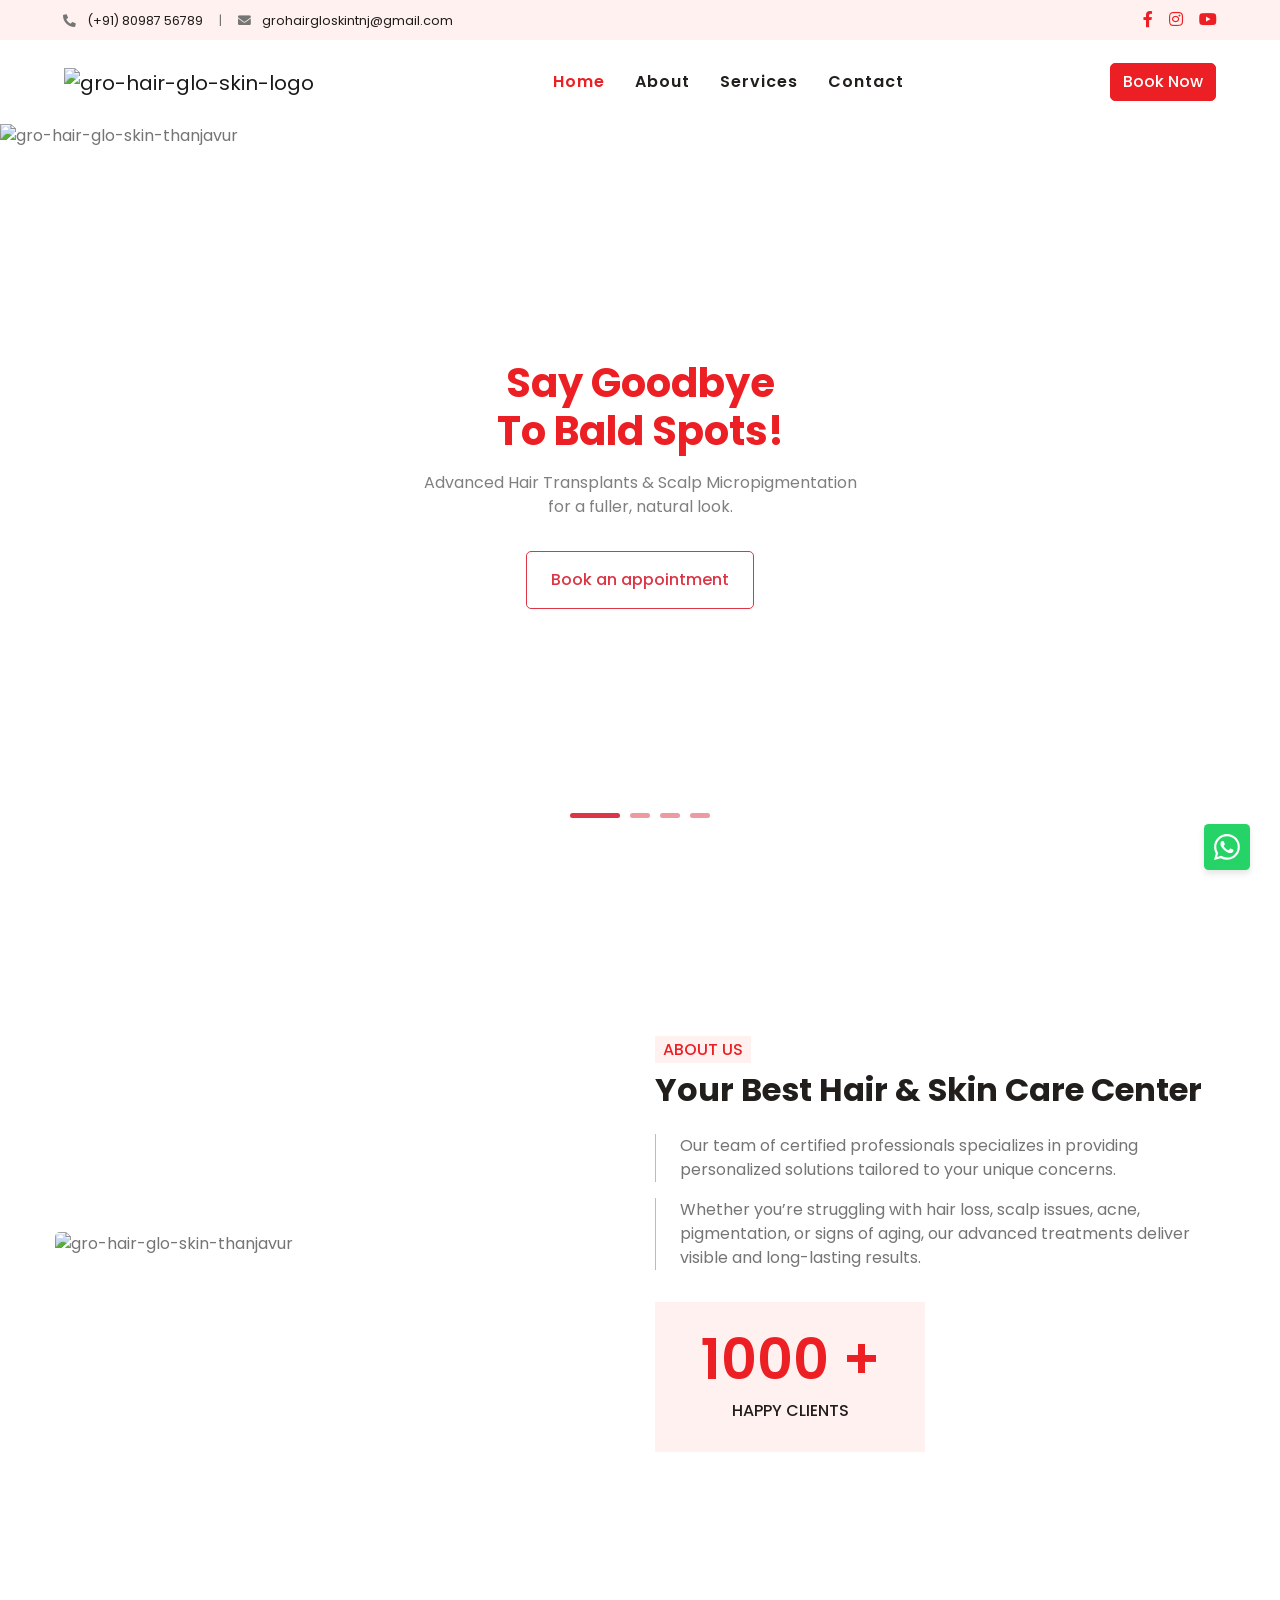
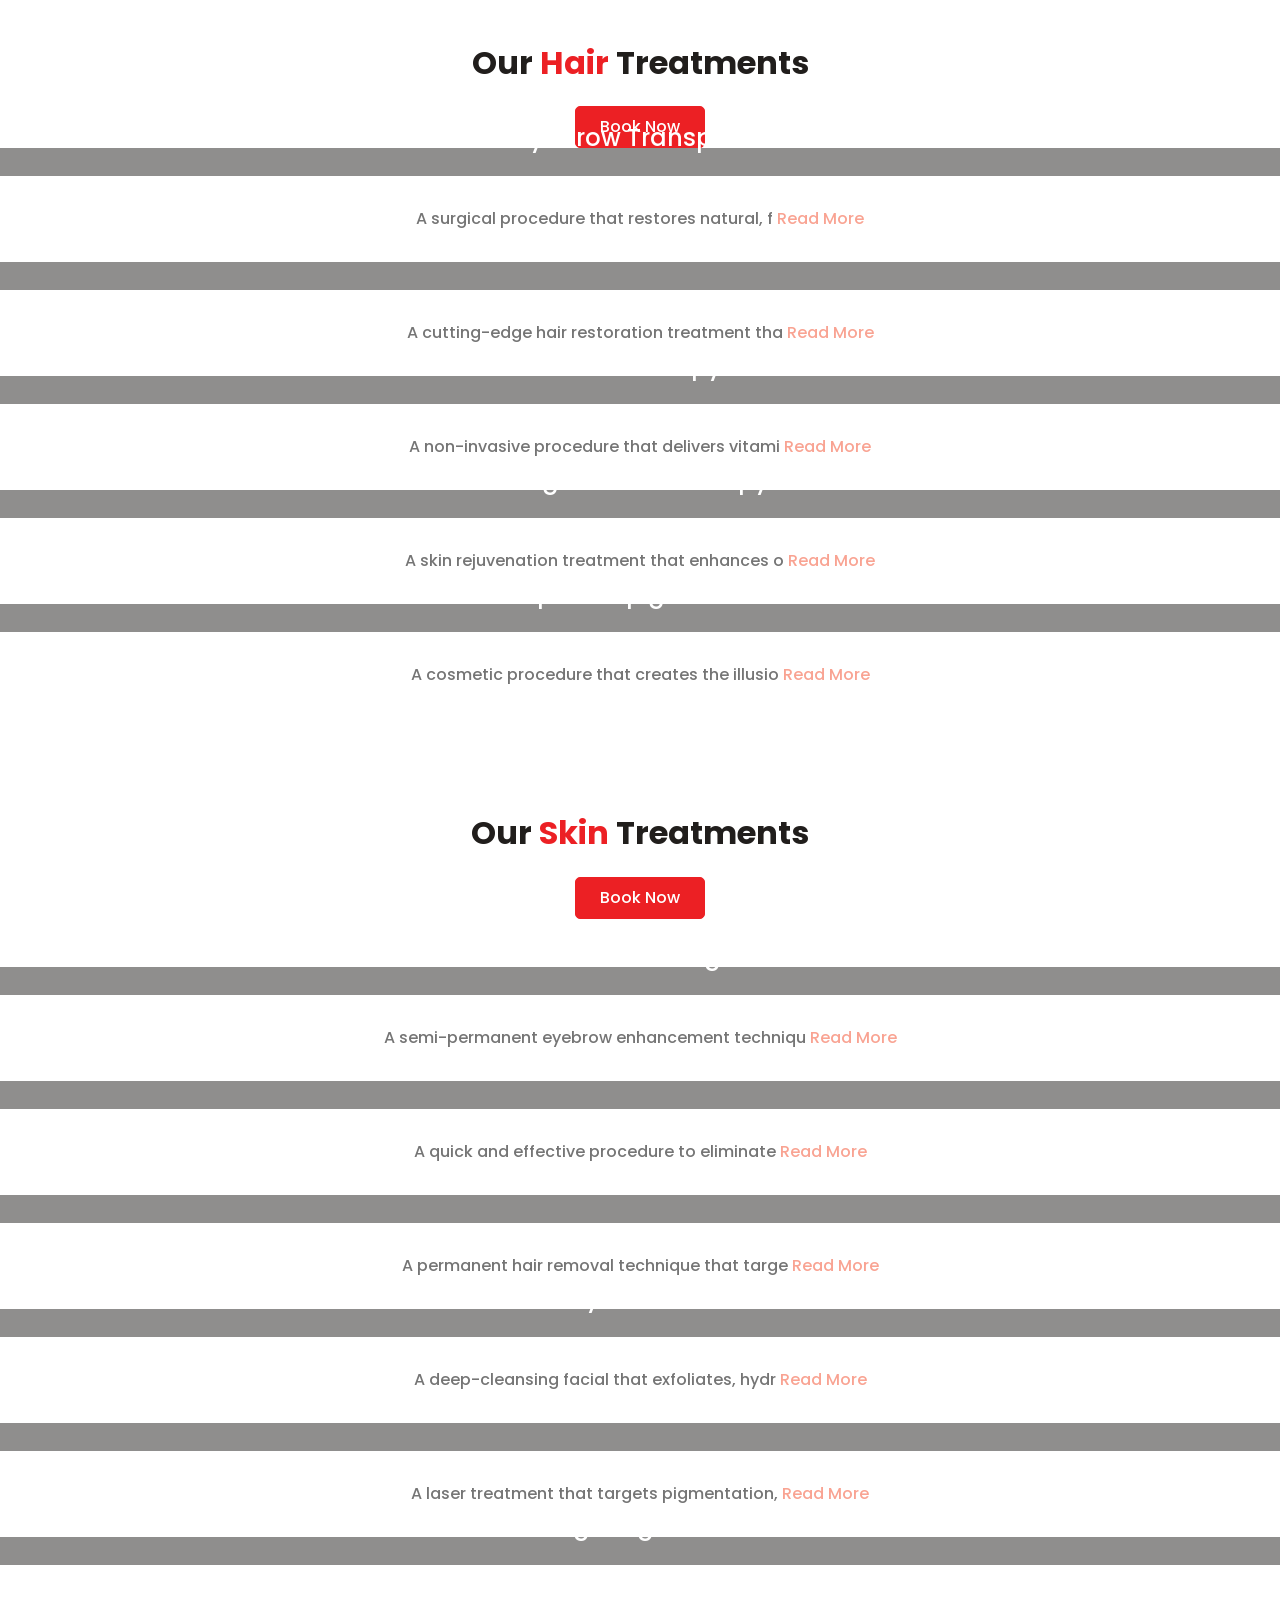
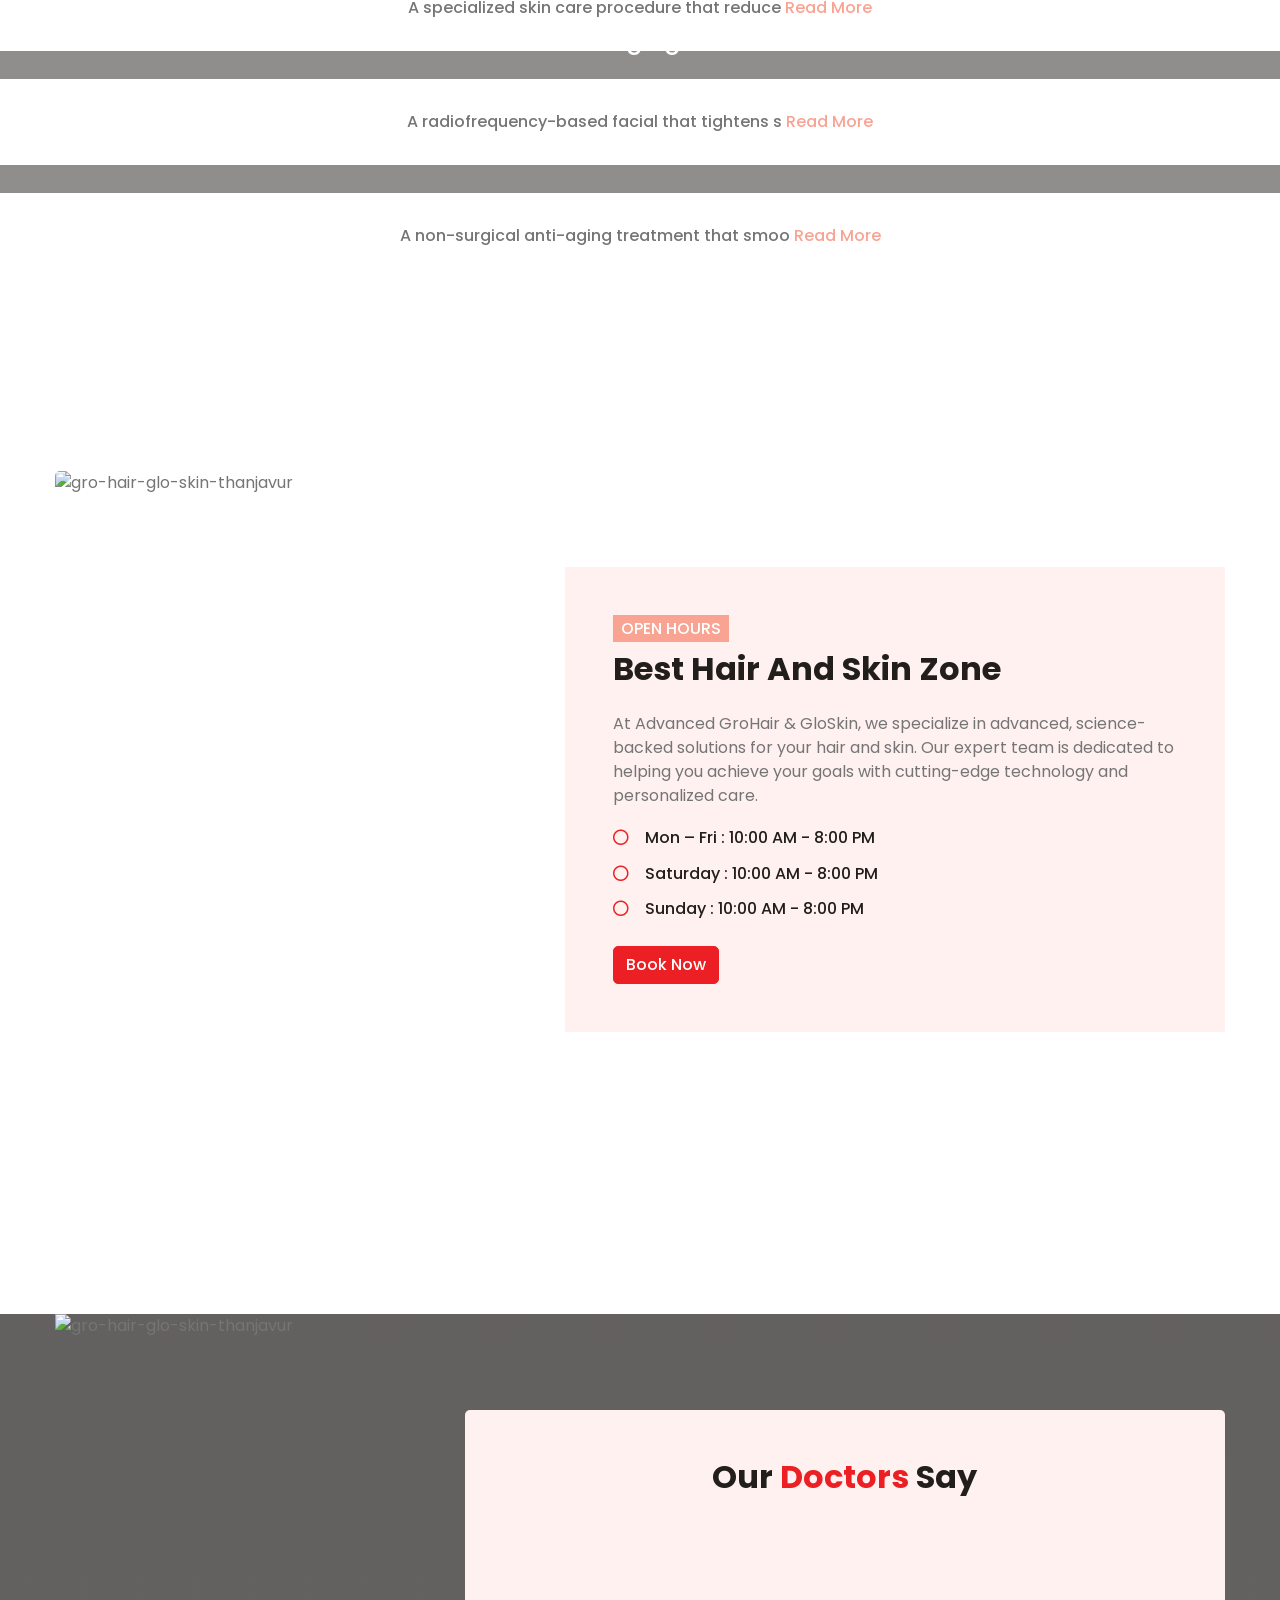
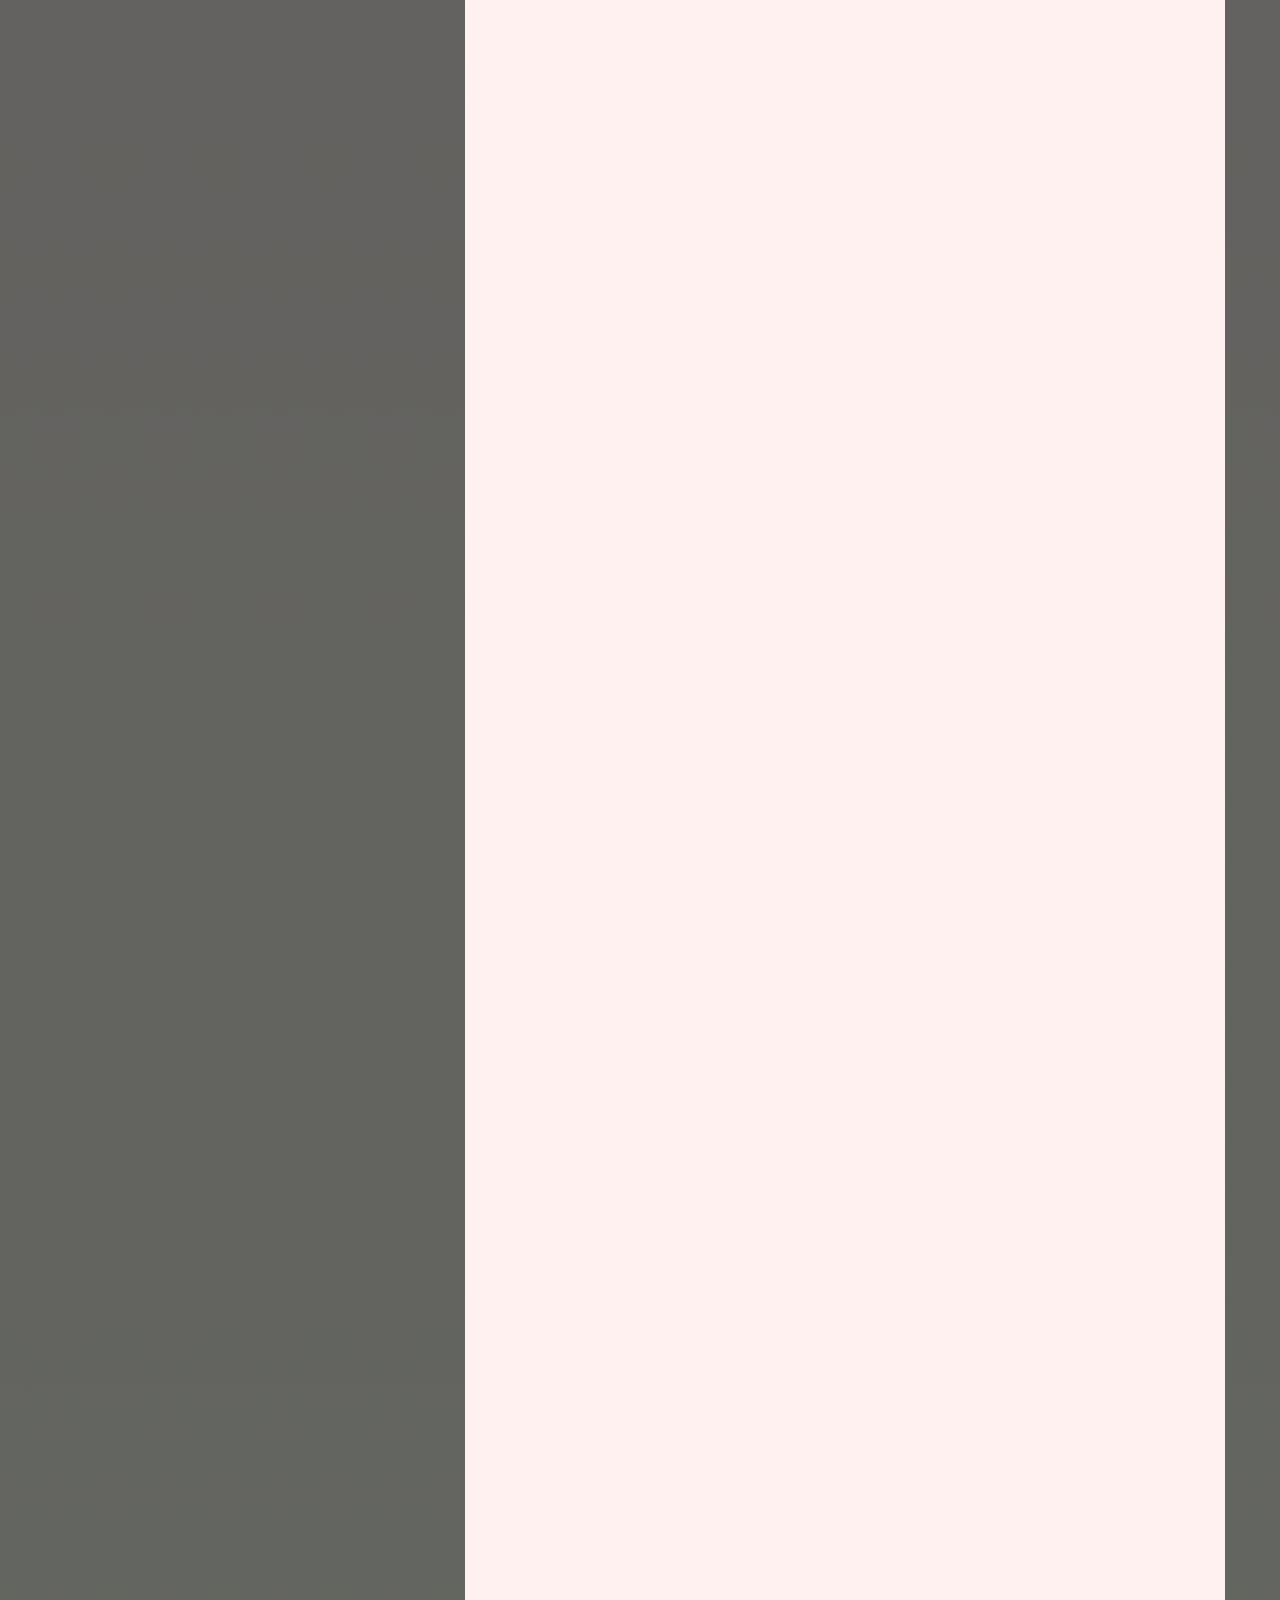
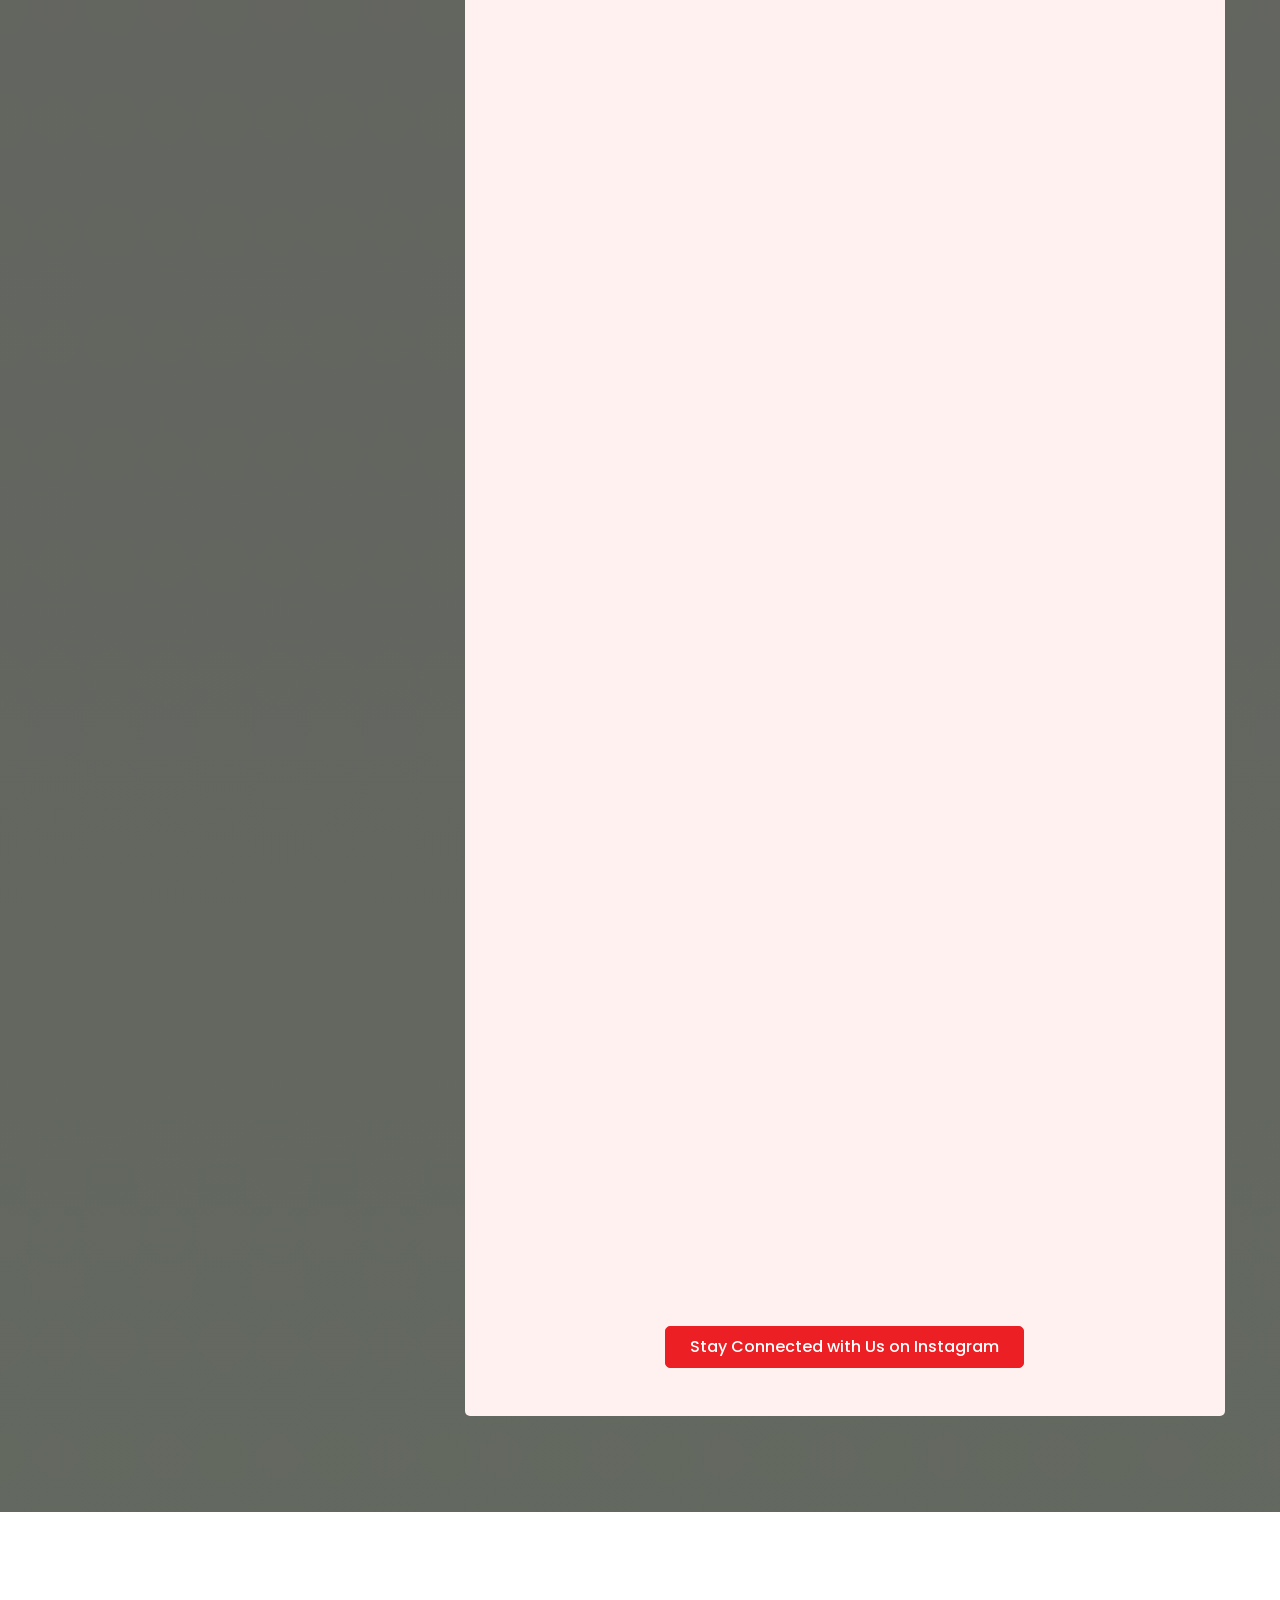
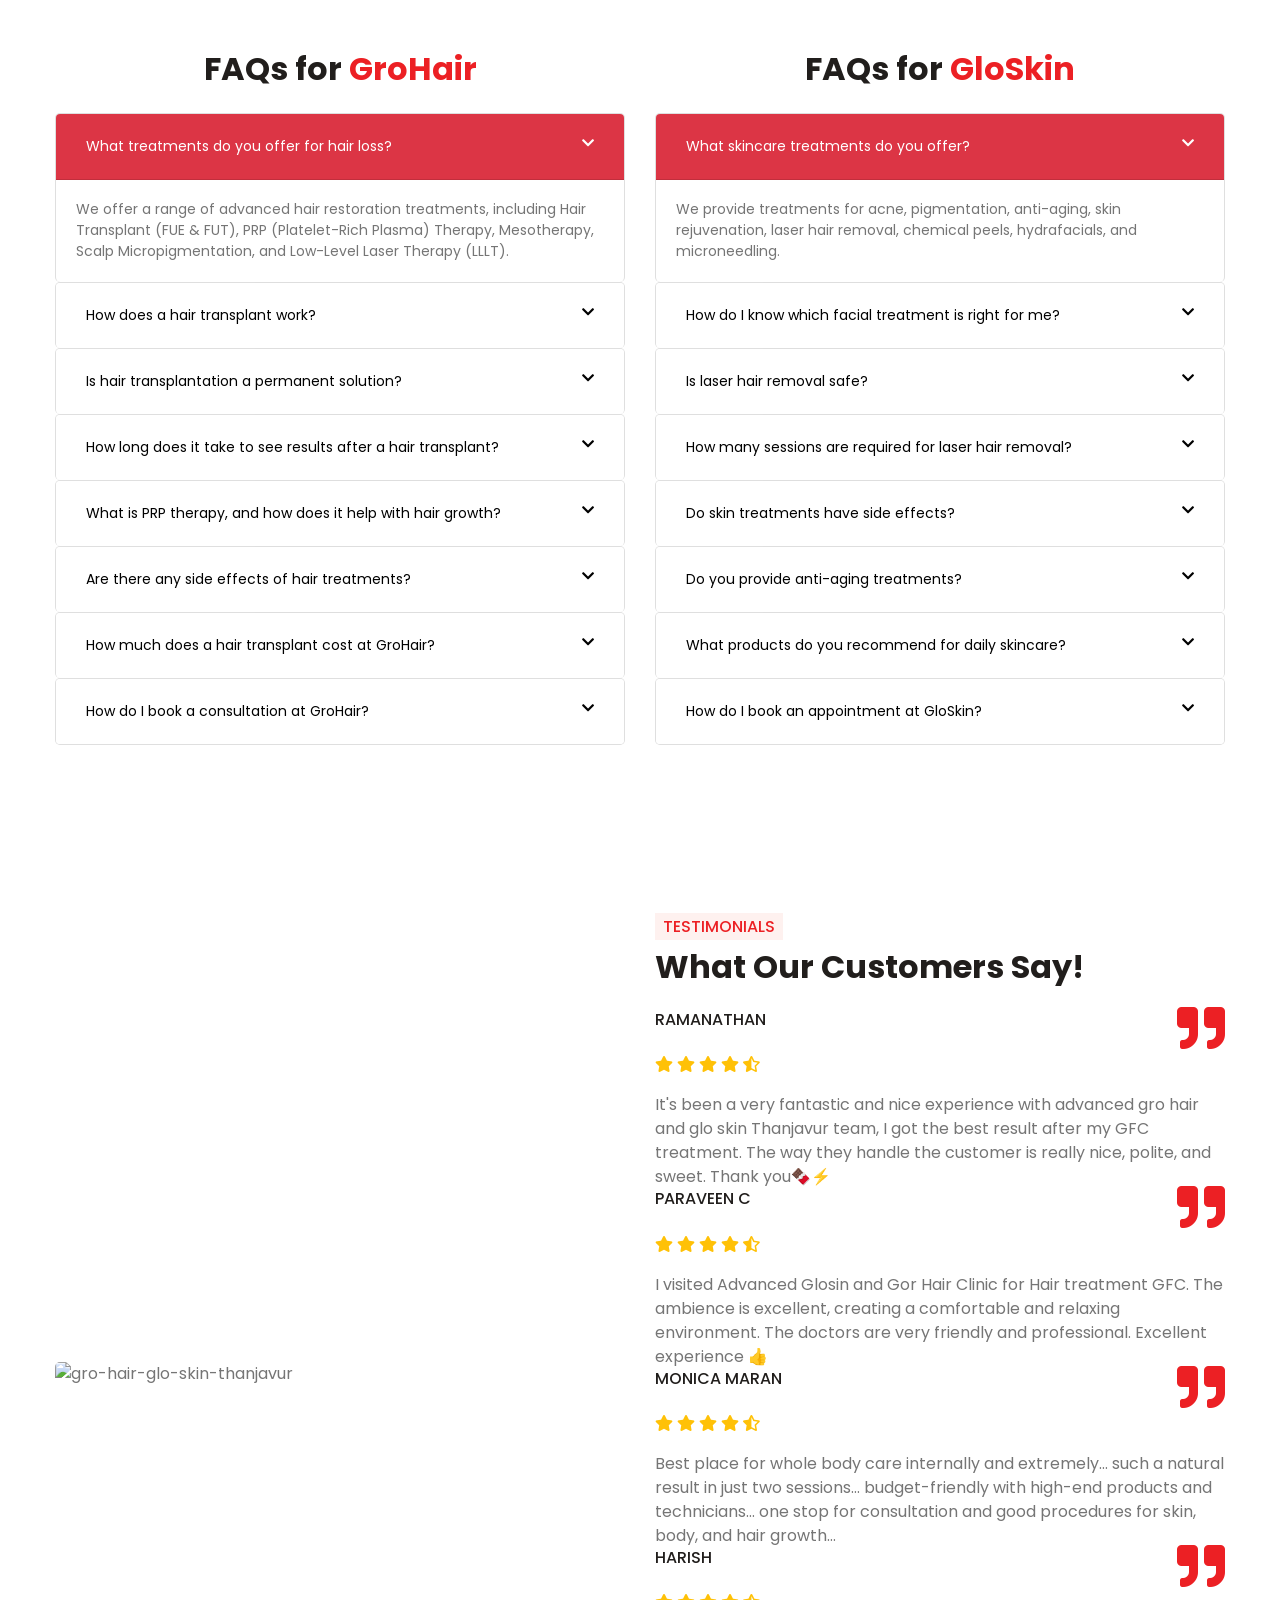
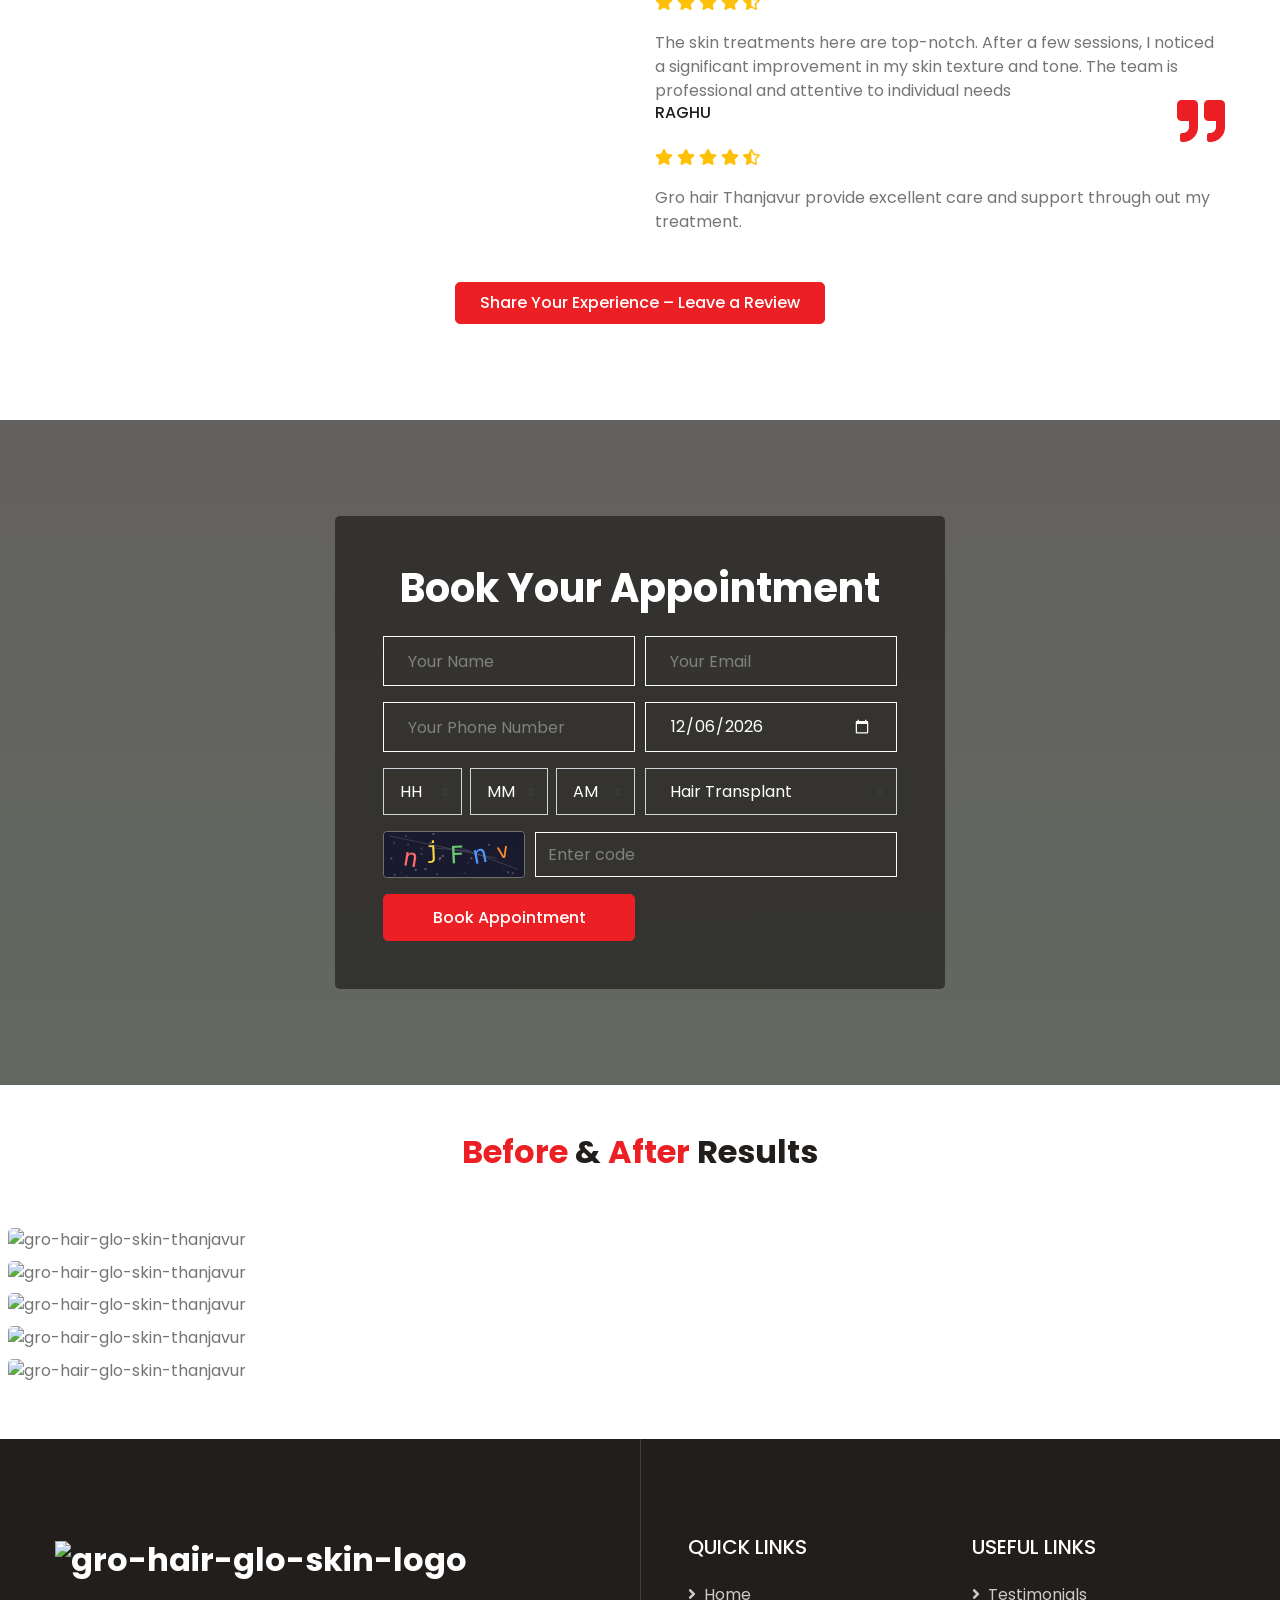
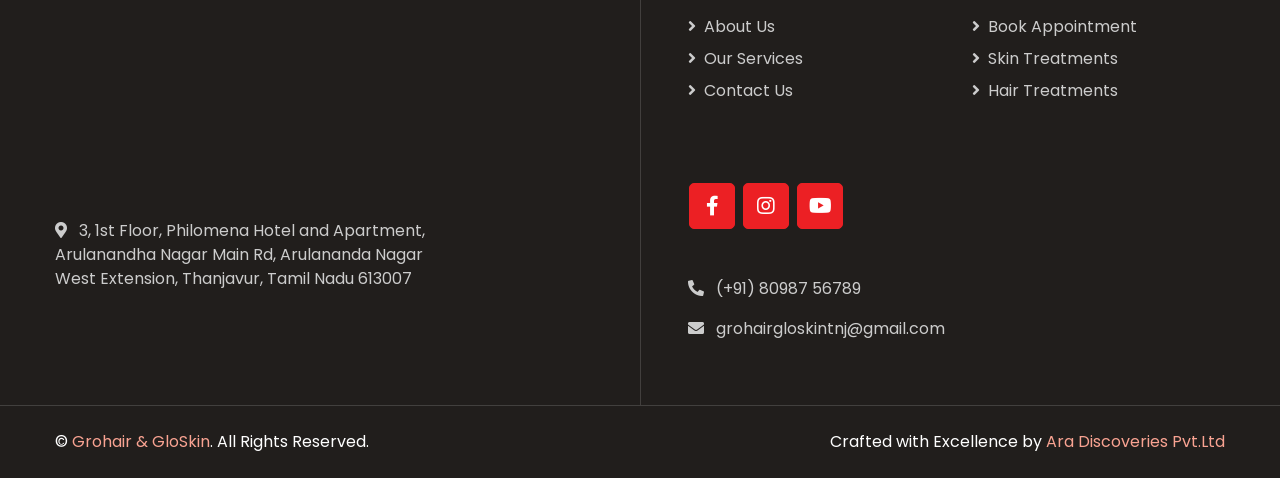
==== commit 25a5017b: "Replace GTM tags with GTM-TTZL27PB, remove old gtag scripts, exclude tnj.zip Co-Authored-By: Claude " ====
--- a/index.html
+++ b/index.html
@@ -1,21 +1,19 @@
 <!DOCTYPE html>
 <html lang="en">
    <head>
+<!-- Google Tag Manager -->
+<script>(function(w,d,s,l,i){w[l]=w[l]||[];w[l].push({'gtm.start':
+new Date().getTime(),event:'gtm.js'});var f=d.getElementsByTagName(s)[0],
+j=d.createElement(s),dl=l!='dataLayer'?'&l='+l:'';j.async=true;j.src=
+'https://www.googletagmanager.com/gtm.js?id='+i+dl;f.parentNode.insertBefore(j,f);
+})(window,document,'script','dataLayer','GTM-TTZL27PB');</script>
+<!-- End Google Tag Manager -->
   <meta charset="utf-8" />
   <title>GroHair & GloSkin – Advanced Hair & Skin Care in Thanjavur</title>
 
   <!-- Responsive -->
   <meta name="viewport" content="width=device-width, initial-scale=1.0" />
    <meta name="google-site-verification" content="V7QicwKToZxkrWN3psLtquIpRHDNC-S05zL5Q1bMVoM" />
-   <!-- Google tag (gtag.js) -->
-<script async src="https://www.googletagmanager.com/gtag/js?id=G-86BQRXRWM3"></script>
-<script>
-  window.dataLayer = window.dataLayer || [];
-  function gtag(){dataLayer.push(arguments);}
-  gtag('js', new Date());
-
-  gtag('config', 'G-86BQRXRWM3');
-</script>
   <!-- SEO Meta Tags -->
   <meta name="keywords" content="Hair clinic Thanjavur, Skin clinic Thanjavur, PRP therapy Thanjavur, Hair transplant Thanjavur, Laser hair removal Thanjavur, Microneedling Thanjavur, Dermatologist Thanjavur, Acne treatment Thanjavur, Anti-aging treatments Thanjavur">
   <meta name="description" content="Get expert hair regrowth and skin treatments at GroHair & GloSkin. Book your consultation today for healthy, glowing results.">
@@ -49,26 +47,6 @@
   <link href="lib/tempusdominus/css/tempusdominus-bootstrap-4.min.css" rel="stylesheet" />
   <link href="css/style.css" rel="stylesheet" />
   <link rel="stylesheet" href="https://unpkg.com/aos@next/dist/aos.css" />
-
-  <!-- Google Tag Manager -->
-  <script>
-    (function(w,d,s,l,i){w[l]=w[l]||[];w[l].push({'gtm.start':
-      new Date().getTime(),event:'gtm.js'});var f=d.getElementsByTagName(s)[0],
-      j=d.createElement(s),dl=l!='dataLayer'?'&l='+l:'';j.async=true;j.src=
-      'https://www.googletagmanager.com/gtm.js?id='+i+dl;f.parentNode.insertBefore(j,f);
-    })(window,document,'script','dataLayer','GTM-PWZDNTQG');
-  </script>
-  <!-- End Google Tag Manager -->
-
-  <!-- Google Analytics (GA4 + Ads Conversion) -->
-  <script async src="https://www.googletagmanager.com/gtag/js?id=G-WXXHQHEZMK"></script>
-  <script>
-    window.dataLayer = window.dataLayer || [];
-    function gtag(){dataLayer.push(arguments);}
-    gtag("js", new Date());
-    gtag("config", "G-WXXHQHEZMK");  // GA4
-    gtag("config", "AW-16684090932"); // Google Ads
-  </script>
 
   <!-- Microsoft Clarity -->
   <script type="text/javascript">
@@ -164,13 +142,10 @@
 </head>
 
    <body>
-      <!-- Google Tag Manager (noscript) -->
-<noscript>
-  <iframe src="https://www.googletagmanager.com/ns.html?id=GTM-PWZDNTQG"
-  height="0" width="0" style="display:none;visibility:hidden"></iframe>
-</noscript>
+<!-- Google Tag Manager (noscript) -->
+<noscript><iframe src="https://www.googletagmanager.com/ns.html?id=GTM-TTZL27PB"
+height="0" width="0" style="display:none;visibility:hidden"></iframe></noscript>
 <!-- End Google Tag Manager (noscript) -->
-
       <div class="">
          <!-- Topbar Start -->
          <div class="container-fluid bg-light d-none d-lg-block" data-aos="fade-up">
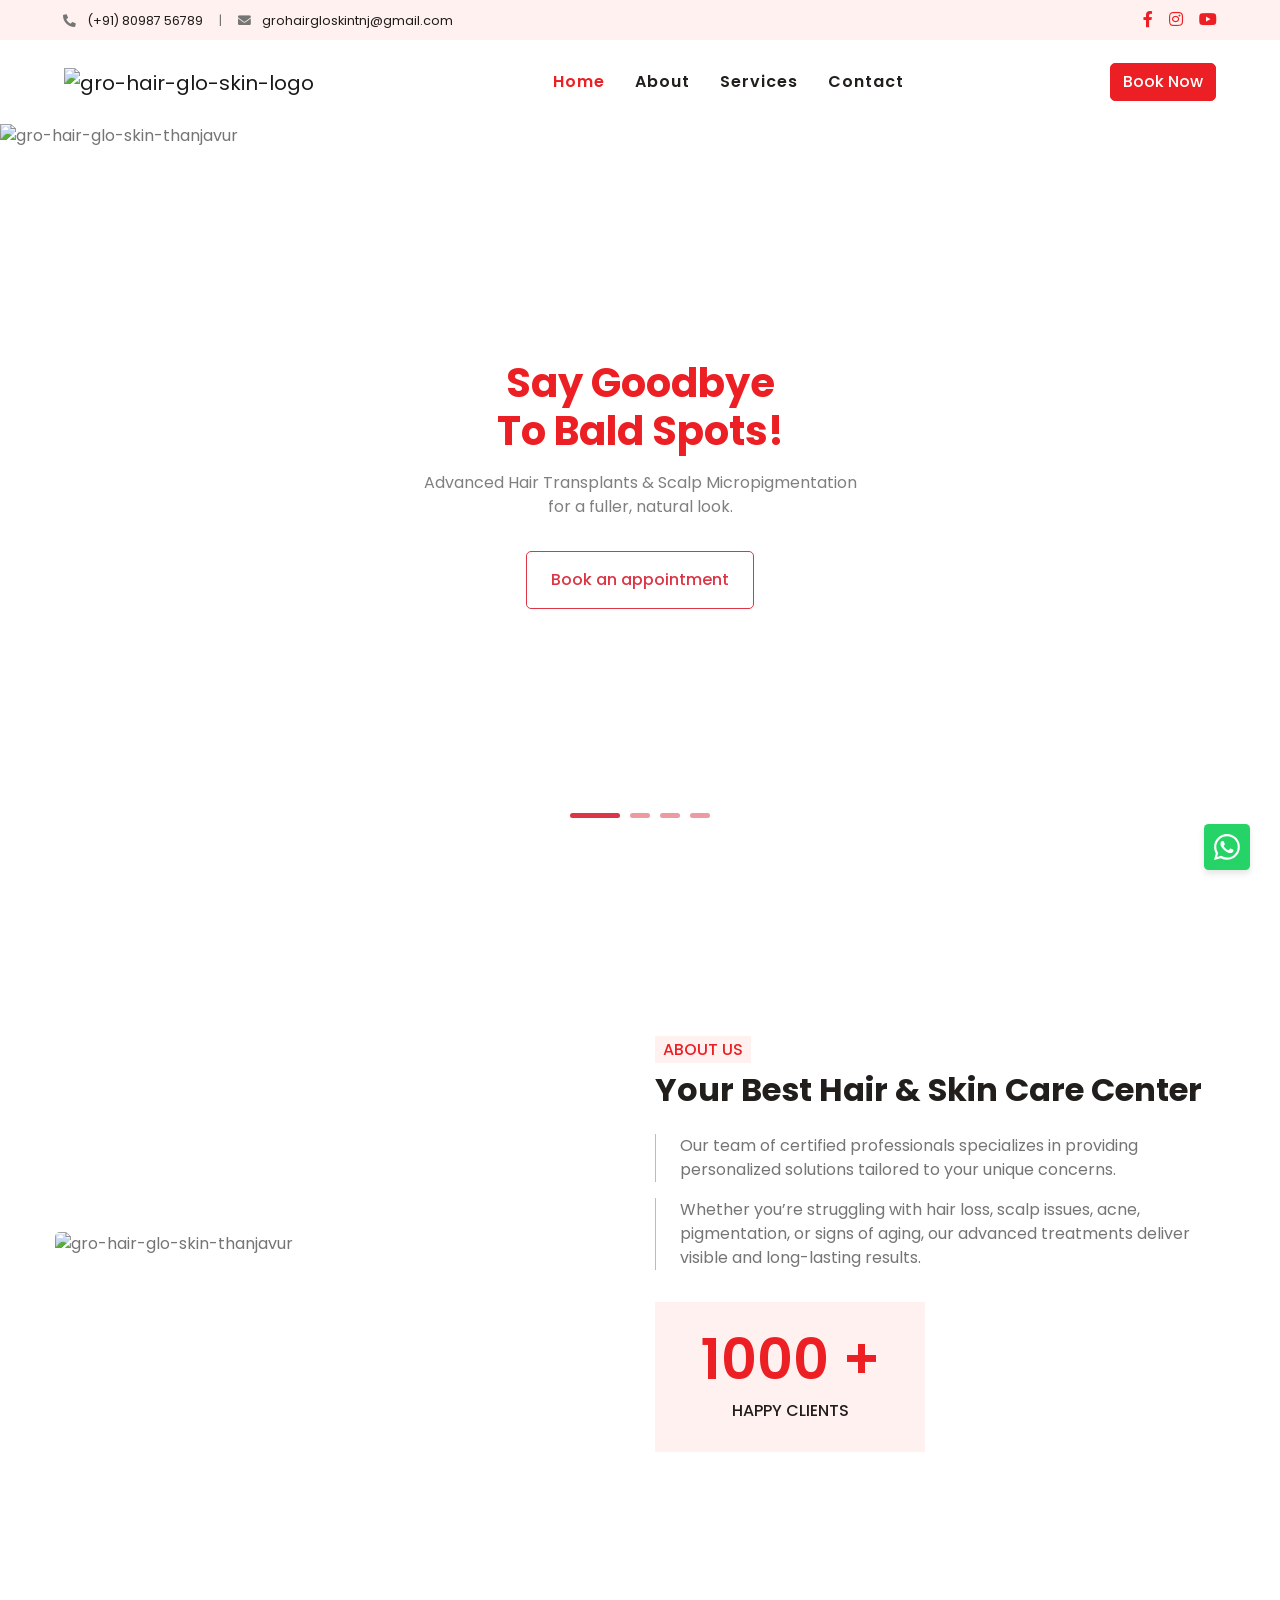
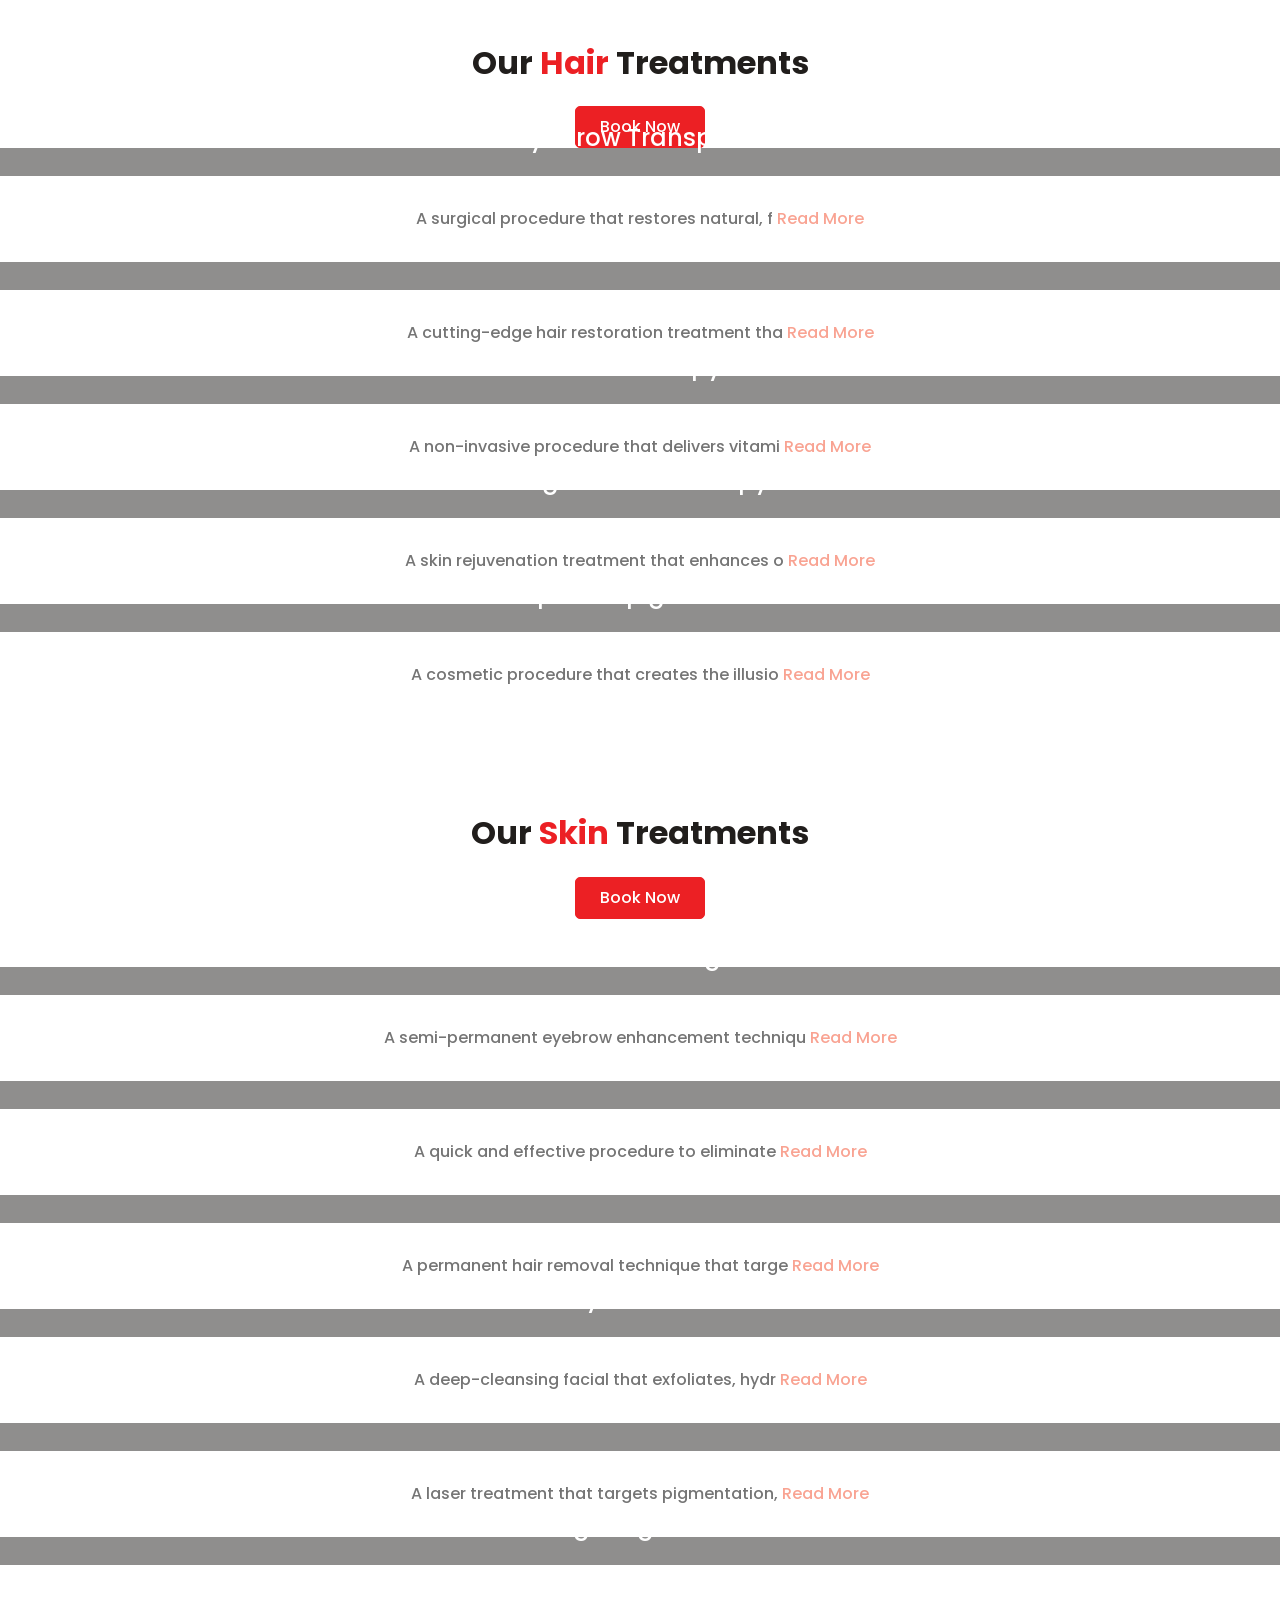
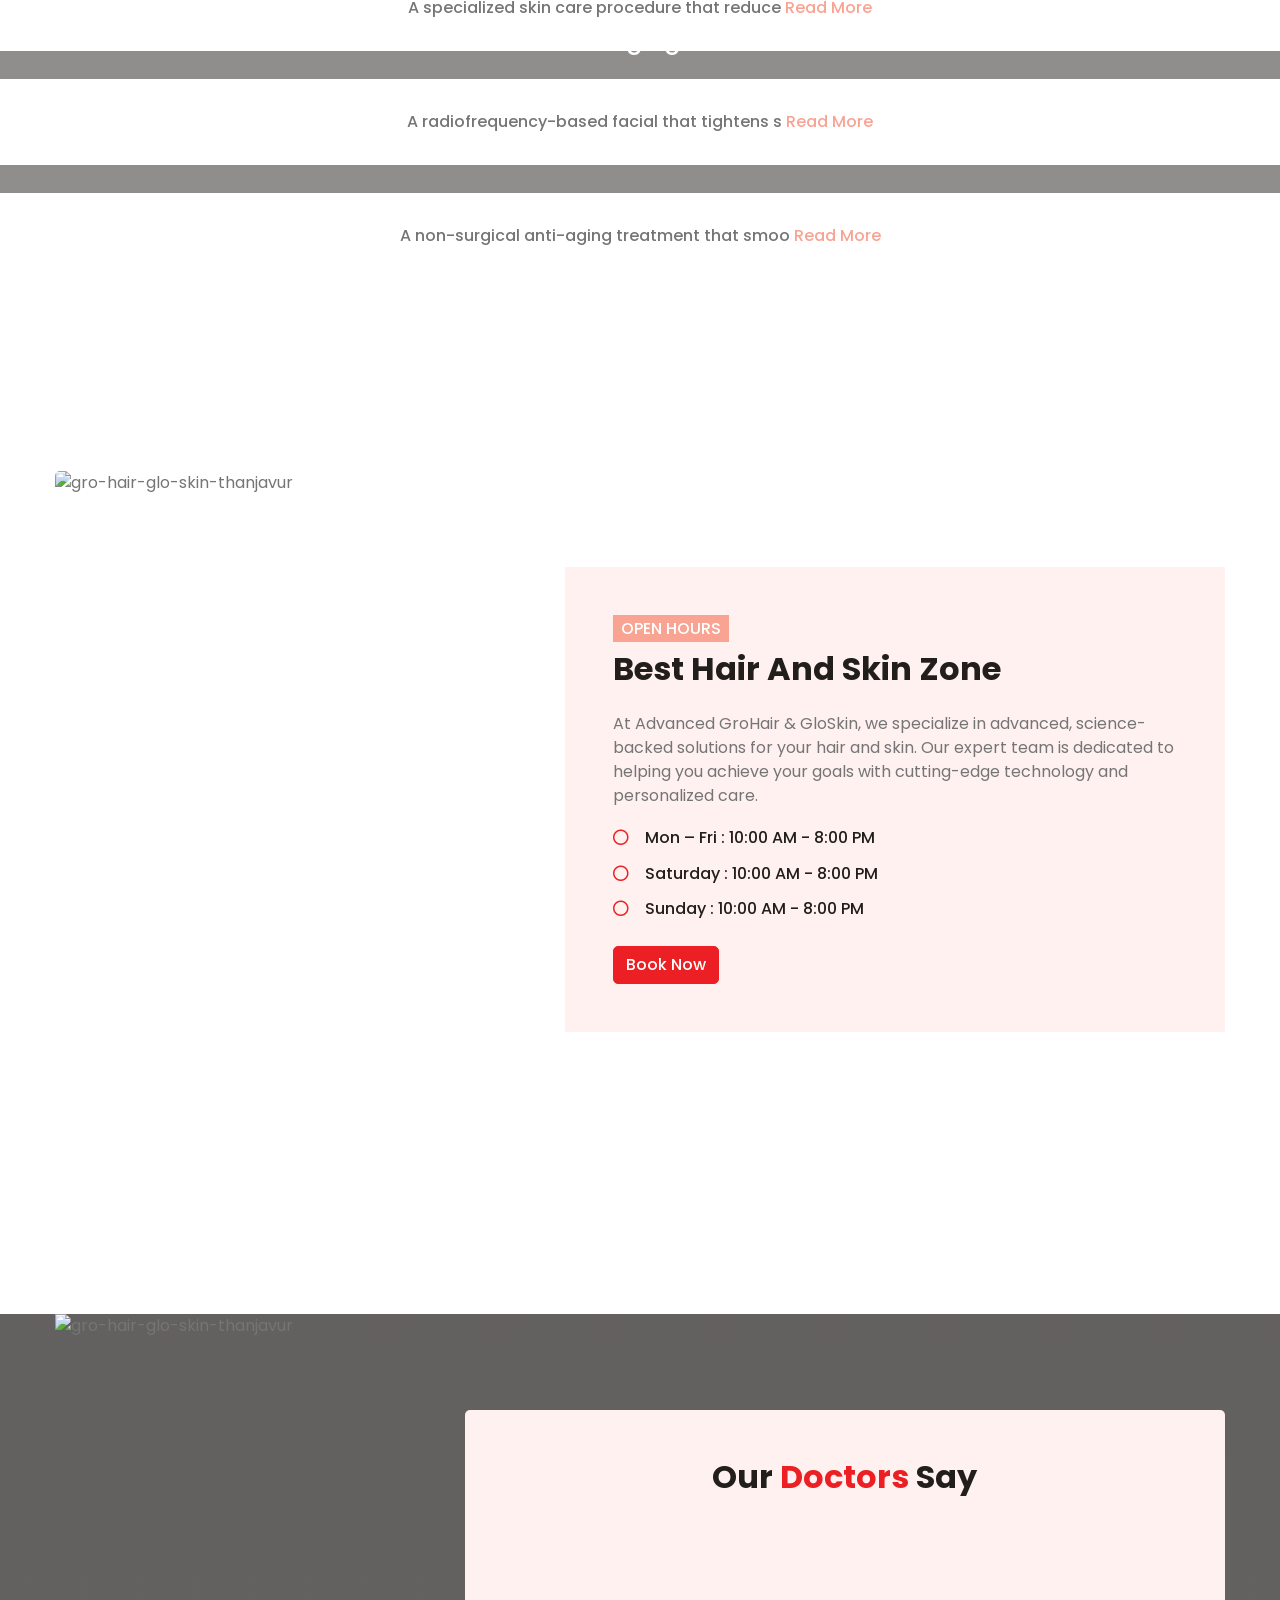
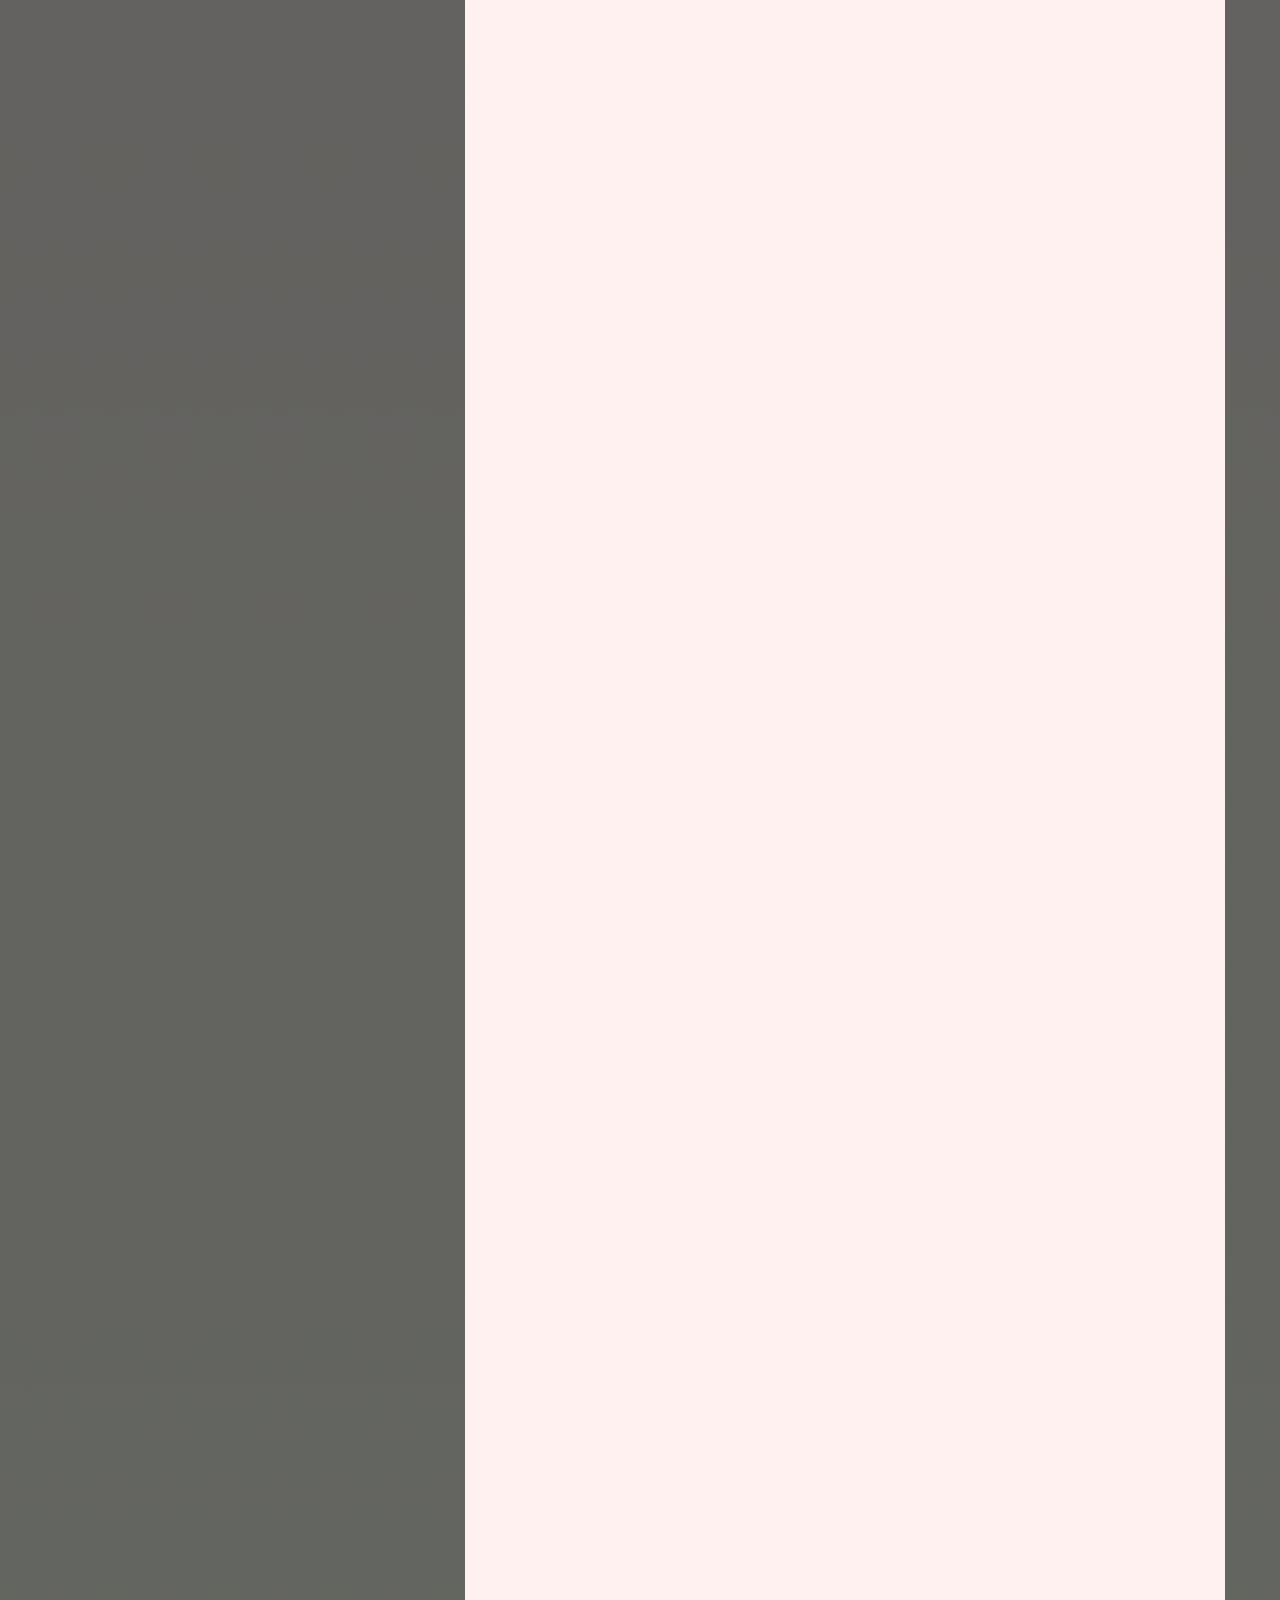
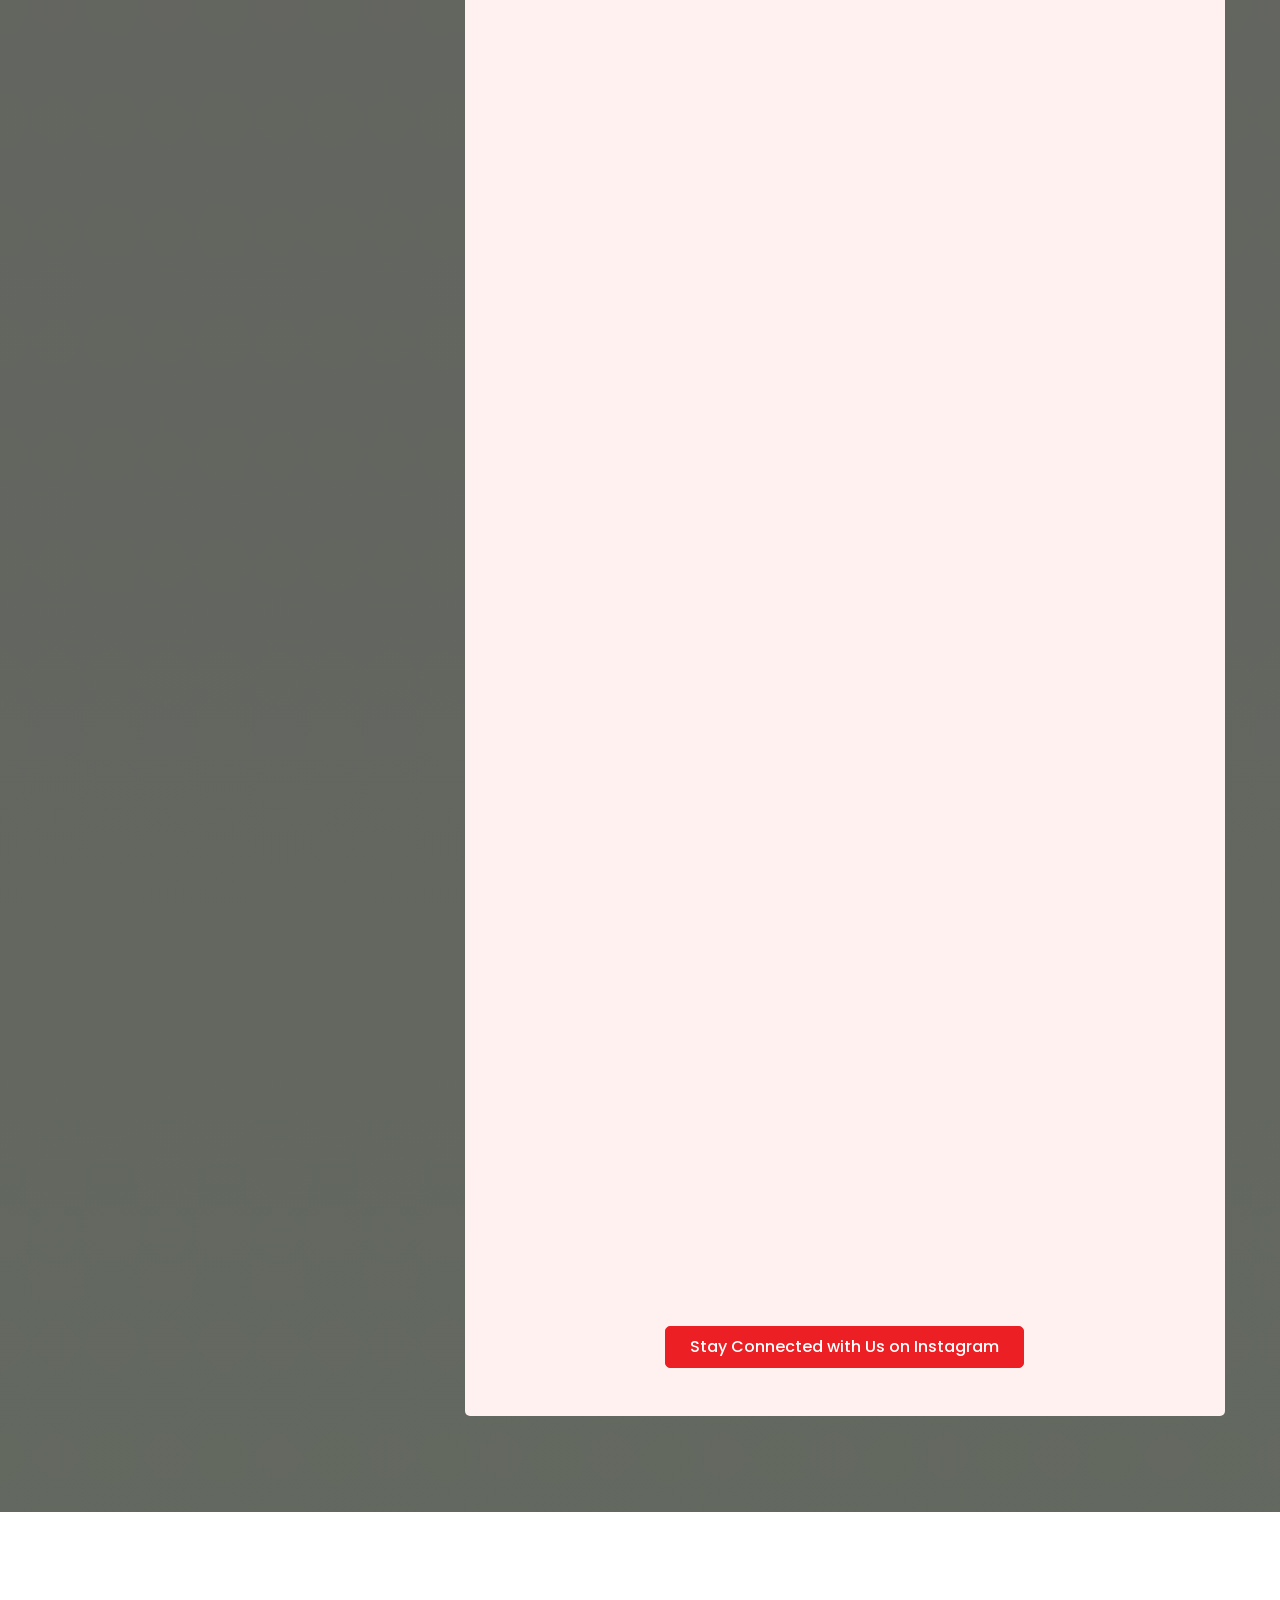
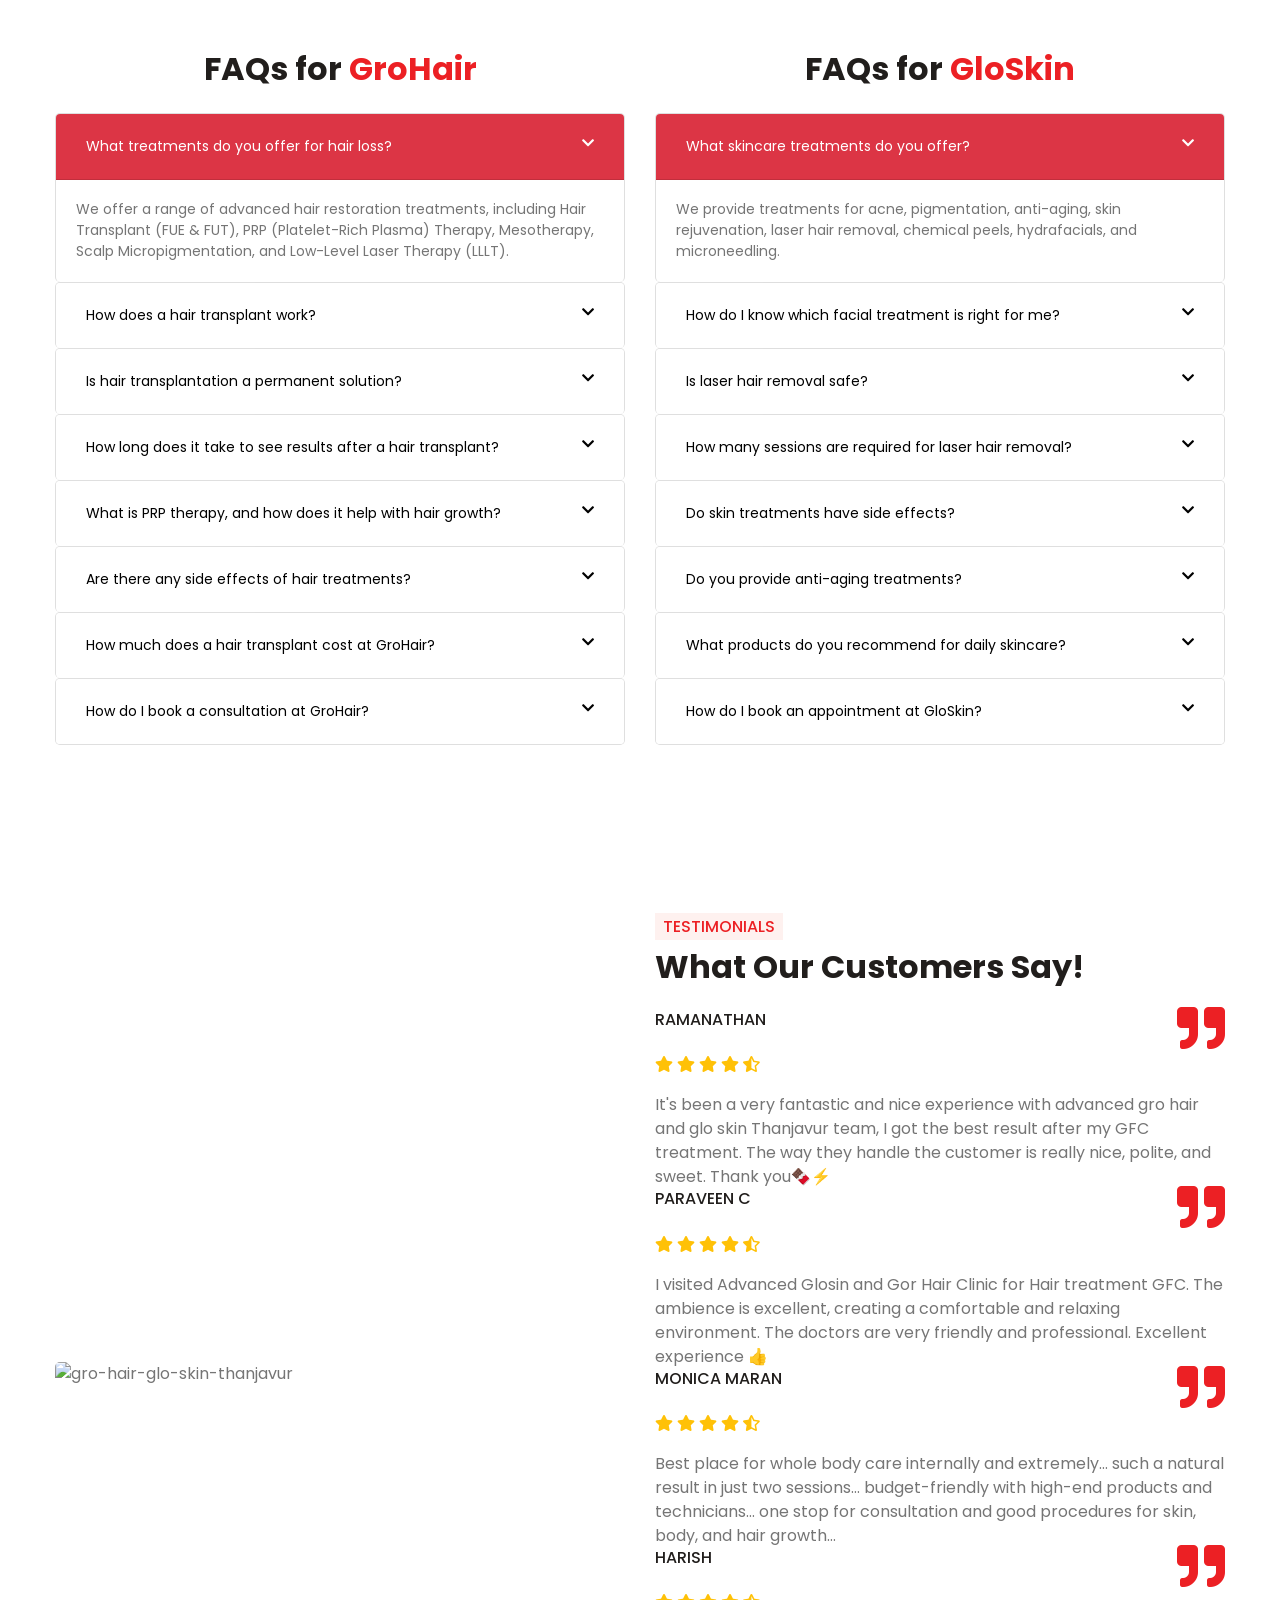
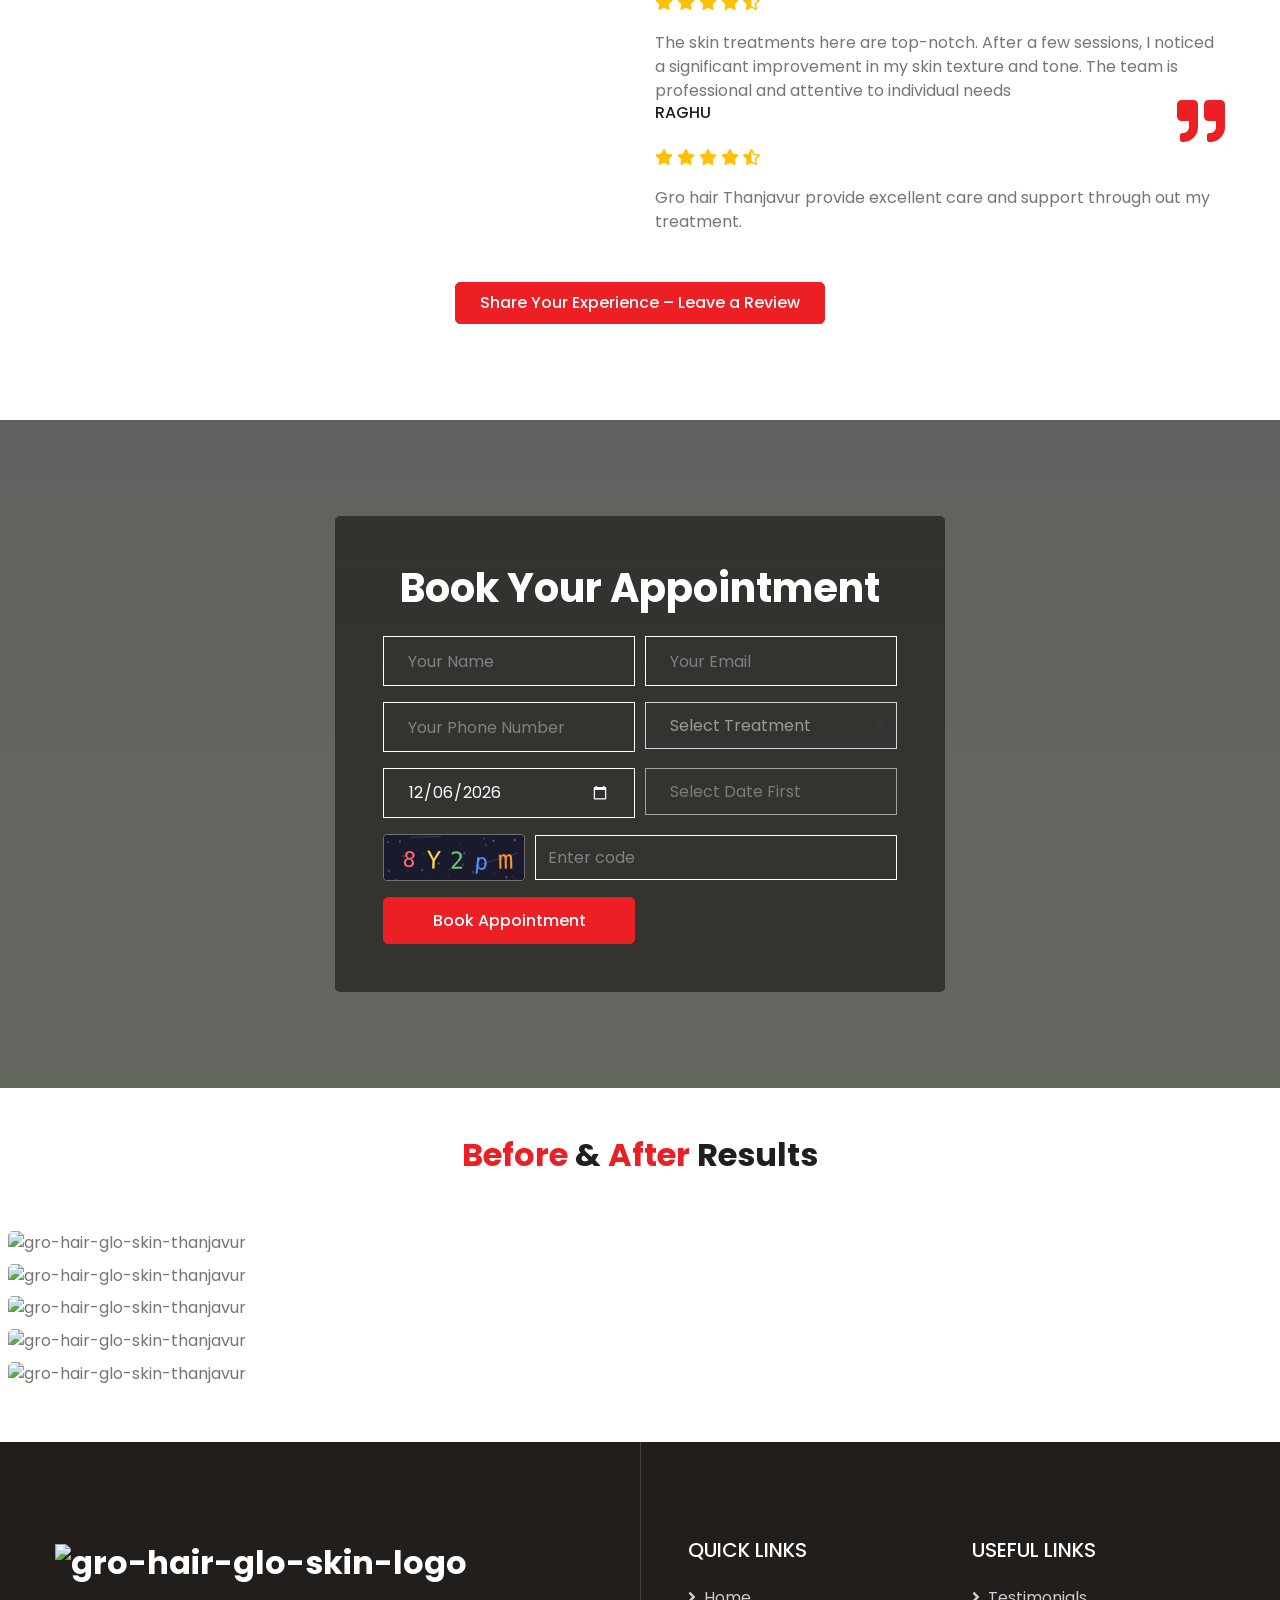
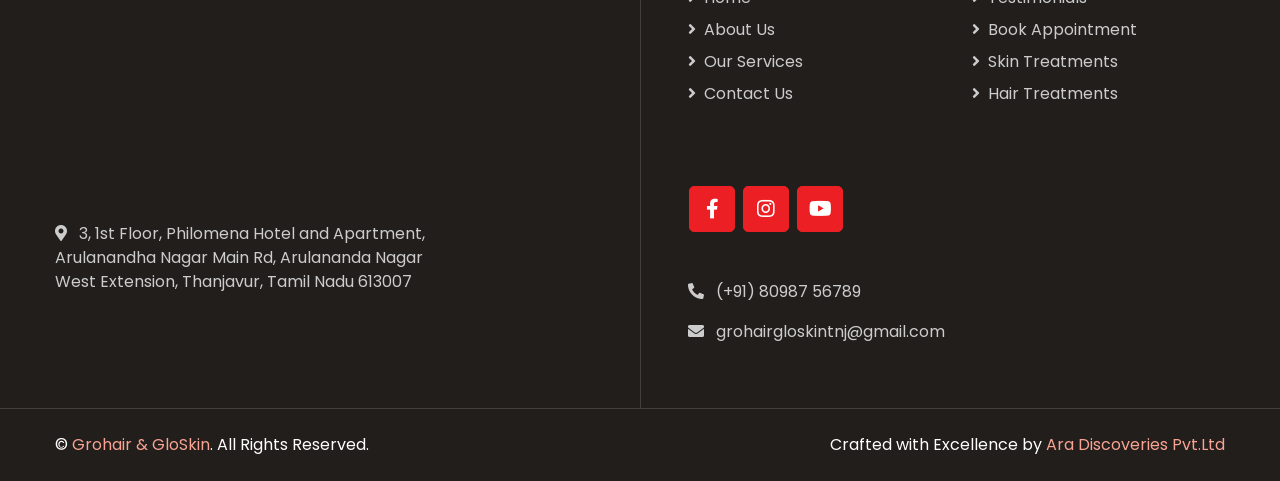
==== commit 1ca98a19: "Feat: Form" ====
--- a/index.html
+++ b/index.html
@@ -1323,7 +1323,6 @@
               <input type="text" name="name" class="form-control bg-transparent p-4" placeholder="Your Name" required />
             </div>
           </div>
-
           <div class="col-sm-6">
             <div class="form-group">
               <input type="email" name="email" class="form-control bg-transparent p-4" placeholder="Your Email" required />
@@ -1337,40 +1336,10 @@
               <input type="text" name="phone" class="form-control bg-transparent p-4" placeholder="Your Phone Number" required />
             </div>
           </div>
-
           <div class="col-sm-6">
             <div class="form-group">
-              <input type="date" name="date" class="form-control bg-transparent p-4" required />
-            </div>
-          </div>
-        </div>
-
-        <div class="form-row">
-          <div class="col-sm-6">
-            <div class="form-group">
-              <div class="d-flex" style="gap: 8px;">
-                <select name="hour" class="custom-select bg-transparent px-3" style="height: 47px; color: #fff; flex: 1;" required>
-                  <option value="" disabled selected>HH</option>
-                  <option value="01">01</option><option value="02">02</option><option value="03">03</option>
-                  <option value="04">04</option><option value="05">05</option><option value="06">06</option>
-                  <option value="07">07</option><option value="08">08</option><option value="09">09</option>
-                  <option value="10">10</option><option value="11">11</option><option value="12">12</option>
-                </select>
-                <select name="minute" class="custom-select bg-transparent px-3" style="height: 47px; color: #fff; flex: 1;" required>
-                  <option value="" disabled selected>MM</option>
-                  <option value="00">00</option><option value="15">15</option>
-                  <option value="30">30</option><option value="45">45</option>
-                </select>
-                <select name="ampm" class="custom-select bg-transparent px-3" style="height: 47px; color: #fff; flex: 1;" required>
-                  <option value="AM">AM</option><option value="PM">PM</option>
-                </select>
-              </div>
-            </div>
-          </div>
-
-          <div class="col-sm-6">
-            <div class="form-group">
-              <select name="service" class="custom-select bg-transparent px-4" style="height:47px;color:#fff;" required>
+              <select name="service" id="homeService" class="custom-select bg-transparent px-4" style="height:47px;color:rgba(255,255,255,0.5);" required>
+                <option value="" disabled selected>Select Treatment</option>
                 <optgroup label="Hair" style="color:#000">
                   <option value="Hair Transplant">Hair Transplant</option>
                   <option value="GFC Treatment">GFC Treatment</option>
@@ -1379,7 +1348,6 @@
                   <option value="Oxygen Laser Therapy">Oxygen Laser Therapy</option>
                   <option value="Other Hair Care Service">Other Hair Care Service</option>
                 </optgroup>
-
                 <optgroup label="Skin" style="color:#000">
                   <option value="Hydra Facial">Hydra Facial</option>
                   <option value="Carbon Laser">Carbon Laser</option>
@@ -1389,6 +1357,22 @@
                   <option value="Other Skin Care Service">Other Skin Care Service</option>
                 </optgroup>
               </select>
+            </div>
+          </div>
+        </div>
+
+        <div class="form-row">
+          <div class="col-sm-6">
+            <div class="form-group">
+              <input type="date" name="date" id="homeApptDate" class="form-control bg-transparent p-4" required />
+            </div>
+          </div>
+          <div class="col-sm-6">
+            <div class="form-group">
+              <select name="time" id="homeSlot" class="custom-select bg-transparent px-4" style="height:47px;color:rgba(255,255,255,0.5);" required disabled>
+                <option value="" disabled selected>Select Date First</option>
+              </select>
+              <small id="homeSlotError" style="color:#ff6b6b;display:none;">Please select a time slot.</small>
             </div>
           </div>
         </div>
@@ -1661,6 +1645,12 @@
 
 form.addEventListener("submit", function (e) {
   e.preventDefault();
+  const slotVal = document.getElementById("homeSlot").value;
+  if (!slotVal) {
+    document.getElementById("homeSlotError").style.display = "inline";
+    return;
+  }
+  document.getElementById("homeSlotError").style.display = "none";
   const userInput = document.getElementById("captchaInput").value.trim();
   if (userInput !== captchaText) {
     document.getElementById("captchaError").style.display = "block";
@@ -1693,11 +1683,34 @@
 document.addEventListener("DOMContentLoaded", function () {
   let now = new Date();
   let dateStr = now.toISOString().split("T")[0];
-  let hours = now.getHours().toString().padStart(2, "0");
-  let minutes = now.getMinutes().toString().padStart(2, "0");
-  let timeStr = `${hours}:${minutes}`;
   document.querySelector('input[name="date"]').value = dateStr;
-  document.querySelector('input[name="time"]').value = timeStr;
+
+  const homeSlots = [
+    "9 AM - 10 AM", "10 AM - 11 AM", "11 AM - 12 PM",
+    "12 PM - 1 PM", "1 PM - 2 PM", "2 PM - 3 PM",
+    "3 PM - 4 PM", "4 PM - 5 PM", "5 PM - 6 PM", "6 PM - 7 PM"
+  ];
+
+  document.getElementById("homeApptDate").addEventListener("change", function () {
+    const slotSelect = document.getElementById("homeSlot");
+    slotSelect.innerHTML = '<option value="" disabled selected>Select Slot</option>';
+    homeSlots.forEach(function (slot) {
+      const opt = document.createElement("option");
+      opt.value = slot;
+      opt.textContent = slot;
+      slotSelect.appendChild(opt);
+    });
+    slotSelect.disabled = false;
+    slotSelect.style.color = "rgba(255,255,255,0.5)";
+  });
+
+  document.getElementById("homeService").addEventListener("change", function () {
+    this.style.color = this.value ? "#fff" : "rgba(255,255,255,0.5)";
+  });
+
+  document.getElementById("homeSlot").addEventListener("change", function () {
+    this.style.color = this.value ? "#fff" : "rgba(255,255,255,0.5)";
+  });
 });
 
 document.addEventListener("DOMContentLoaded", function () {
--- a/css/style.css
+++ b/css/style.css
@@ -10168,7 +10168,12 @@
 
 input[type="date"]::-webkit-calendar-picker-indicator,
 input[type="time"]::-webkit-calendar-picker-indicator {
-  filter: invert(1); /* Makes the icon white */
+  filter: brightness(0);
+  cursor: pointer;
+}
+
+#make-appointment input[type="date"]::-webkit-calendar-picker-indicator {
+  filter: invert(1);
   cursor: pointer;
 }
 /******* Bootstrap Theming ********/
@@ -20342,7 +20347,12 @@
 
 input[type="date"]::-webkit-calendar-picker-indicator,
 input[type="time"]::-webkit-calendar-picker-indicator {
-  filter: invert(1); /* Makes the icon white */
+  filter: brightness(0);
+  cursor: pointer;
+}
+
+#make-appointment input[type="date"]::-webkit-calendar-picker-indicator {
+  filter: invert(1);
   cursor: pointer;
 }
 
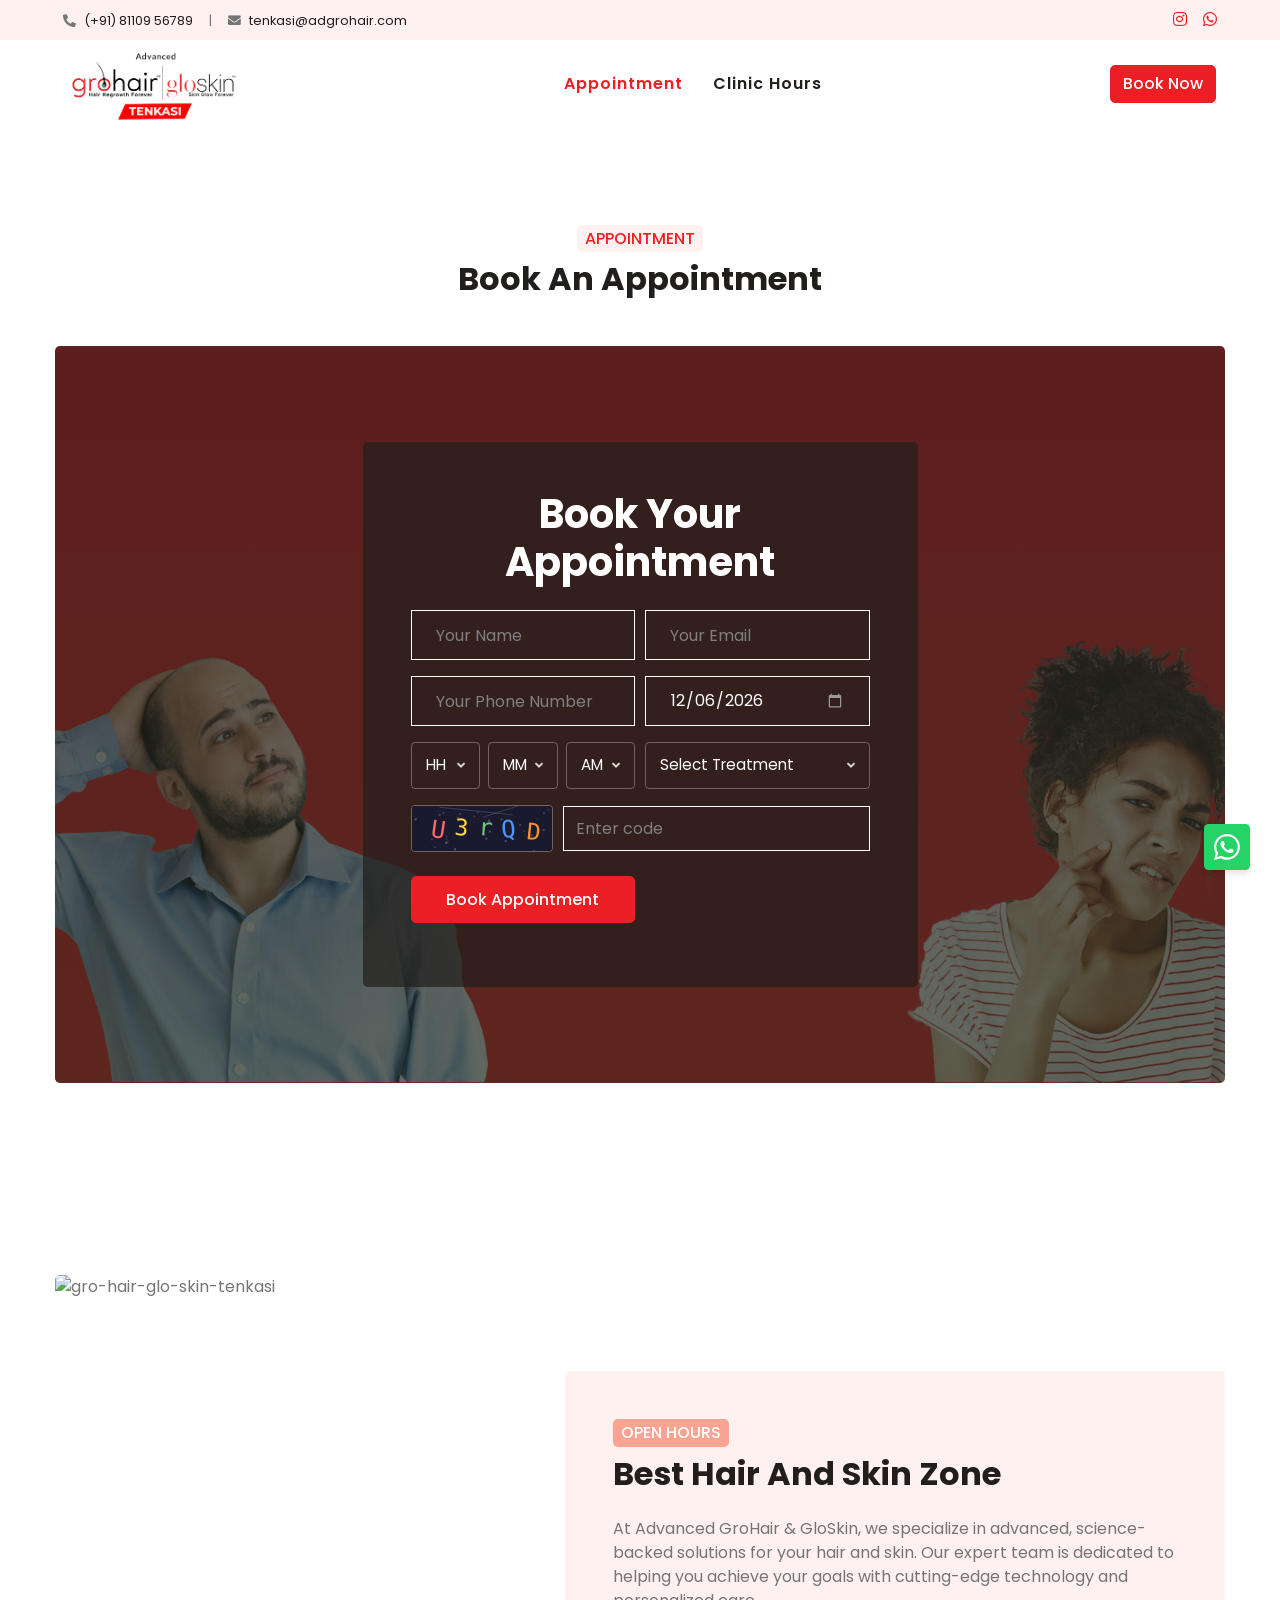
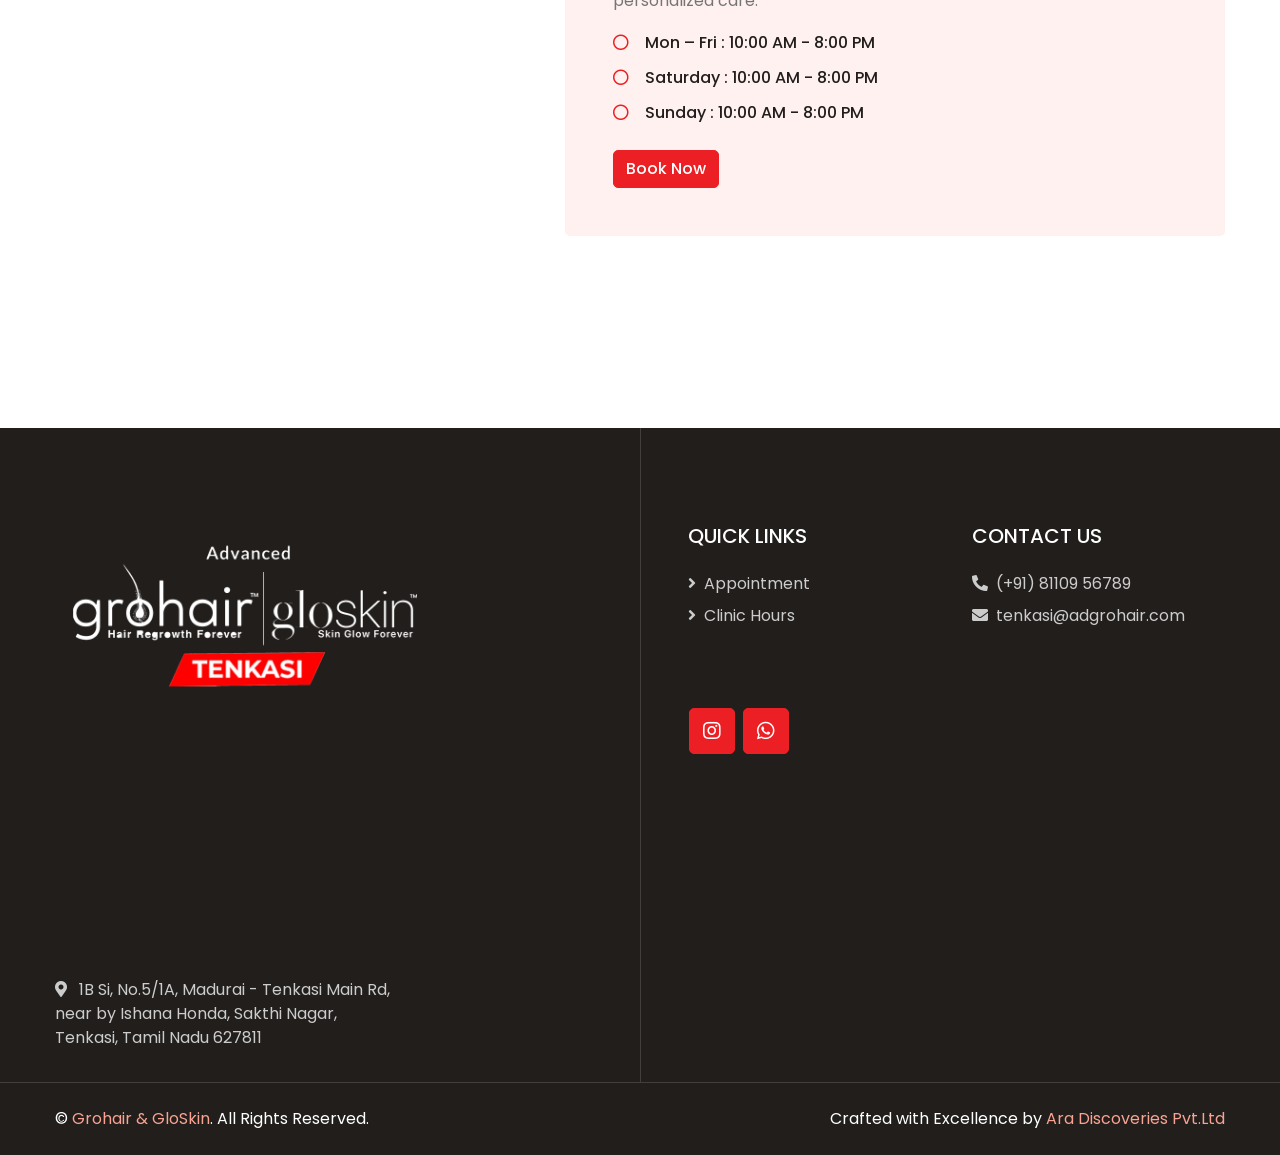
==== commit 0a561cb7: "2606" ====
--- a/index.html
+++ b/index.html
@@ -1,1782 +1,561 @@
 <!DOCTYPE html>
 <html lang="en">
-   <head>
-<!-- Google Tag Manager -->
-<script>(function(w,d,s,l,i){w[l]=w[l]||[];w[l].push({'gtm.start':
-new Date().getTime(),event:'gtm.js'});var f=d.getElementsByTagName(s)[0],
-j=d.createElement(s),dl=l!='dataLayer'?'&l='+l:'';j.async=true;j.src=
-'https://www.googletagmanager.com/gtm.js?id='+i+dl;f.parentNode.insertBefore(j,f);
-})(window,document,'script','dataLayer','GTM-TTZL27PB');</script>
-<!-- End Google Tag Manager -->
-  <meta charset="utf-8" />
-  <title>GroHair & GloSkin – Advanced Hair & Skin Care in Thanjavur</title>
-
-  <!-- Responsive -->
-  <meta name="viewport" content="width=device-width, initial-scale=1.0" />
-   <meta name="google-site-verification" content="V7QicwKToZxkrWN3psLtquIpRHDNC-S05zL5Q1bMVoM" />
-  <!-- SEO Meta Tags -->
-  <meta name="keywords" content="Hair clinic Thanjavur, Skin clinic Thanjavur, PRP therapy Thanjavur, Hair transplant Thanjavur, Laser hair removal Thanjavur, Microneedling Thanjavur, Dermatologist Thanjavur, Acne treatment Thanjavur, Anti-aging treatments Thanjavur">
-  <meta name="description" content="Get expert hair regrowth and skin treatments at GroHair & GloSkin. Book your consultation today for healthy, glowing results.">
-
-  <!-- Open Graph / Social Media -->
-  <meta property="og:title" content="GroHair & GloSkin - Advanced Hair & Skin Care in Thanjavur">
-  <meta property="og:description" content="Get expert hair regrowth and skin treatments at GroHair & GloSkin. Book your consultation today for healthy, glowing results..">
-  <meta property="og:image" content="https://ik.imagekit.io/7lstlpwp3/Grohair%20Thumnail%20Image.jpg">
-  <meta property="og:url" content="https://adgrohairthanjavur.com/">
-  <meta property="og:type" content="website">
-
-  	<!-- Twitter Meta Tags -->
-<meta name="twitter:card" content="summary_large_image">
-<meta property="twitter:domain" content="adgrohairgloskinthanjavur.com">
-<meta property="twitter:url" content="https://adgrohairgloskinthanjavur.com/">
-<meta name="twitter:title" content="GroHair & GloSkin - Advanced Hair & Skin Care in Thanjavur">
-<meta name="twitter:description" content="Get expert hair regrowth and skin treatments at GroHair & GloSkin. Book your consultation today for healthy, glowing results..">
-<meta name="twitter:image" content="https://ik.imagekit.io/7lstlpwp3/Grohair%20Thumnail%20Image.jpg">
-
-  <!-- Favicon -->
-  <link rel="icon" href="img/hair.png" />
-
-  <!-- Google Fonts -->
-  <link rel="preconnect" href="https://fonts.gstatic.com" crossorigin />
-  <link href="https://fonts.googleapis.com/css2?family=Poppins:wght@400;500;600;700&display=swap" rel="stylesheet" />
-
-  <!-- CSS Libraries -->
-  <link href="https://cdnjs.cloudflare.com/ajax/libs/font-awesome/5.10.0/css/all.min.css" rel="stylesheet" />
-  <link href="lib/animate/animate.min.css" rel="stylesheet" />
-  <link href="lib/owlcarousel/assets/owl.carousel.min.css" rel="stylesheet" />
-  <link href="lib/tempusdominus/css/tempusdominus-bootstrap-4.min.css" rel="stylesheet" />
-  <link href="css/style.css" rel="stylesheet" />
-  <link rel="stylesheet" href="https://unpkg.com/aos@next/dist/aos.css" />
-
-  <!-- Microsoft Clarity -->
-  <script type="text/javascript">
-    (function(c,l,a,r,i,t,y){
-      c[a]=c[a]||function(){(c[a].q=c[a].q||[]).push(arguments)};
-      t=l.createElement(r);t.async=1;t.src="https://www.clarity.ms/tag/"+i;
-      y=l.getElementsByTagName(r)[0];y.parentNode.insertBefore(t,y);
-    })(window, document, "clarity", "script", "p9q0h4vbvo");
-  </script>
-
-  <!-- Structured Data (FAQ + Local Business Schema) -->
-  <script type="application/ld+json">
-  {
-    "@context": "https://schema.org",
-    "@type": "LocalBusiness",
-    "name": "GroHair & GloSkin Thanjavur",
-    "image": "https://adgrohairthanjavur.com/img/about.jpg",
-    "url": "https://adgrohairthanjavur.com/",
-    "telephone": "+91-80987 56789",
-    "address": {
-      "@type": "PostalAddress",
-      "streetAddress": "3, 1st Floor, Philomena Hotel and Apartment,
-Arulanandha Nagar Main Rd, Arulananda Nagar
-West Extension",
-      "addressLocality": "Thanjavur",
-      "addressRegion": "Tamil Nadu",
-      "postalCode": "613007",
-      "addressCountry": "IN"
-    },
-    "openingHours": "Mo-Su 10:00AM-08:00PM",
-    "priceRange": "₹₹",
-    "sameAs": [
-      "https://www.facebook.com/grohairthanjavur",
-      "https://www.instagram.com/grohairthanjavur"
-    ]
-  }
-  </script>
-
-  <script type="application/ld+json">
-  {
-    "@context": "https://schema.org",
-    "@type": "FAQPage",
-    "mainEntity": [
+  <head>
+    <meta charset="utf-8" />
+    <title>Book an Appointment - Best Hair & Skin Clinic in Tenkasi</title>
+    <meta name="description" content="Schedule your appointment with GroHair & GloSkin for expert hair and skin care treatments, including PRP therapy, hair transplant, and acne treatment in Tenkasi." />
+    <meta name="keywords" content="Book hair treatment in Tenkasi, Hair transplant consultation, PRP therapy appointment, Skin care specialist Tenkasi, Dermatologist booking" />
+    <meta content="width=device-width, initial-scale=1.0" name="viewport" />
+    <!-- Favicon -->
+    <link href="img/hair.png" rel="icon" />
+    <!-- Google Web Fonts -->
+    <link rel="preconnect" href="https://fonts.gstatic.com" />
+    <link href="https://fonts.googleapis.com/css2?family=Poppins:wght@400;500;600;700&display=swap" rel="stylesheet" />
+    <!-- Font Awesome -->
+    <link href="https://cdnjs.cloudflare.com/ajax/libs/font-awesome/5.10.0/css/all.min.css" rel="stylesheet" />
+    <!-- Libraries Stylesheet -->
+    <link href="lib/animate/animate.min.css" rel="stylesheet" />
+    <link href="lib/owlcarousel/assets/owl.carousel.min.css" rel="stylesheet" />
+    <link href="lib/tempusdominus/css/tempusdominus-bootstrap-4.min.css" rel="stylesheet" />
+    <link rel="stylesheet" href="https://cdn.jsdelivr.net/npm/toastify-js/src/toastify.min.css" />
+    <!-- Customized Bootstrap Stylesheet -->
+    <link href="css/style.css" rel="stylesheet" />
+    <link rel="stylesheet" href="https://unpkg.com/aos@next/dist/aos.css" />
+    <style>
+      /* Date input calendar icon color */
+      input[type="date"]::-webkit-calendar-picker-indicator {
+        filter: invert(0.6);
+        cursor: pointer;
+      }
+
+      /* Custom Dropdown */
+      .cdd-wrap {
+        position: relative;
+        user-select: none;
+      }
+      .cdd-selected {
+        height: 47px;
+        display: flex;
+        align-items: center;
+        padding: 0 14px;
+        border: 1px solid rgba(255,255,255,0.3);
+        border-radius: 4px;
+        color: #fff;
+        background: transparent;
+        cursor: pointer;
+        font-size: 0.95rem;
+        justify-content: space-between;
+        white-space: nowrap;
+        overflow: hidden;
+        text-overflow: ellipsis;
+      }
+      .cdd-selected::after {
+        content: "\f107";
+        font-family: "Font Awesome 5 Free";
+        font-weight: 900;
+        margin-left: 8px;
+        font-size: 0.8rem;
+        opacity: 0.8;
+        flex-shrink: 0;
+      }
+      .cdd-list {
+        display: none;
+        position: absolute;
+        top: calc(100% + 4px);
+        left: 0;
+        right: 0;
+        background: #1e1b19;
+        border: 1px solid rgba(255,255,255,0.15);
+        border-radius: 6px;
+        list-style: none;
+        margin: 0;
+        padding: 4px 0;
+        z-index: 999;
+        max-height: 220px;
+        overflow-y: auto;
+        box-shadow: 0 8px 24px rgba(0,0,0,0.4);
+      }
+      .cdd-list.open { display: block; }
+      .cdd-list li {
+        padding: 9px 16px;
+        color: #ddd;
+        cursor: pointer;
+        font-size: 0.9rem;
+        transition: background 0.15s;
+      }
+      .cdd-list li:hover { background: rgba(255,255,255,0.08); color: #fff; }
+      .cdd-list li.active { color: #fff; background: rgba(220,53,69, 0.25); }
+      .cdd-list li.cdd-group {
+        color: #aaa;
+        font-size: 0.75rem;
+        font-weight: 700;
+        text-transform: uppercase;
+        letter-spacing: 0.08em;
+        padding: 10px 16px 4px;
+        cursor: default;
+        pointer-events: none;
+      }
+      .cdd-list li.cdd-group:hover { background: transparent; }
+
+      /* Dropdown scrollbar */
+      .cdd-list::-webkit-scrollbar { width: 4px; }
+      .cdd-list::-webkit-scrollbar-track { background: transparent; }
+      .cdd-list::-webkit-scrollbar-thumb { background: rgba(255,255,255,0.35); border-radius: 4px; }
+      .cdd-list::-webkit-scrollbar-thumb:hover { background: rgba(255,255,255,0.6); }
+
+    </style>
+    <script type="text/javascript">
+      (function (c, l, a, r, i, t, y) {
+        c[a] = c[a] || function () { (c[a].q = c[a].q || []).push(arguments); };
+        t = l.createElement(r); t.async = 1;
+        t.src = "https://www.clarity.ms/tag/" + i;
+        y = l.getElementsByTagName(r)[0];
+        y.parentNode.insertBefore(t, y);
+      })(window, document, "clarity", "script", "p9q0h4vbvo");
+    </script>
+    <script type="application/ld+json">
       {
-        "@type": "Question",
-        "name": "What services does GroHair & GloSkin offer?",
-        "acceptedAnswer": {
-          "@type": "Answer",
-          "text": "We provide PRP therapy, hair transplant, laser hair removal, microneedling, acne care, and anti-aging treatments in Thanjavur."
+        "@context": "https://schema.org",
+        "@type": "FAQPage",
+        "mainEntity": [
+          {
+            "@type": "Question",
+            "name": "Can I reschedule or cancel my appointment?",
+            "acceptedAnswer": { "@type": "Answer", "text": "Yes, you can reschedule or cancel your appointment by contacting our clinic at least 24 hours in advance." }
+          },
+          {
+            "@type": "Question",
+            "name": "Do I need a consultation before booking a treatment?",
+            "acceptedAnswer": { "@type": "Answer", "text": "Yes, we recommend a consultation before booking any treatment to assess your condition and suggest the best solution." }
+          },
+          {
+            "@type": "Question",
+            "name": "What payment methods do you accept?",
+            "acceptedAnswer": { "@type": "Answer", "text": "We accept cash, credit/debit cards, UPI, and online payments for your convenience." }
+          }
+        ]
+      }
+    </script>
+    <!-- Meta Pixel Code -->
+    <script>
+      !(function (f, b, e, v, n, t, s) {
+        if (f.fbq) return;
+        n = f.fbq = function () { n.callMethod ? n.callMethod.apply(n, arguments) : n.queue.push(arguments); };
+        if (!f._fbq) f._fbq = n; n.push = n; n.loaded = !0; n.version = "2.0"; n.queue = [];
+        t = b.createElement(e); t.async = !0; t.src = v;
+        s = b.getElementsByTagName(e)[0]; s.parentNode.insertBefore(t, s);
+      })(window, document, "script", "https://connect.facebook.net/en_US/fbevents.js");
+      fbq("init", "1101899361295319"); fbq("track", "PageView");
+    </script>
+    <noscript><img height="1" width="1" style="display:none" src="https://www.facebook.com/tr?id=1101899361295319&ev=PageView&noscript=1" /></noscript>
+    <!-- End Meta Pixel Code -->
+    <!-- Meta Pixel Code -->
+    <script>
+      !(function (f, b, e, v, n, t, s) {
+        if (f.fbq) return;
+        n = f.fbq = function () { n.callMethod ? n.callMethod.apply(n, arguments) : n.queue.push(arguments); };
+        if (!f._fbq) f._fbq = n; n.push = n; n.loaded = !0; n.version = "2.0"; n.queue = [];
+        t = b.createElement(e); t.async = !0; t.src = v;
+        s = b.getElementsByTagName(e)[0]; s.parentNode.insertBefore(t, s);
+      })(window, document, "script", "https://connect.facebook.net/en_US/fbevents.js");
+      fbq("init", "1142570597698056"); fbq("track", "PageView");
+    </script>
+    <noscript><img height="1" width="1" style="display:none" src="https://www.facebook.com/tr?id=1142570597698056&ev=PageView&noscript=1" /></noscript>
+    <!-- End Meta Pixel Code -->
+  </head>
+  <body>
+    <div class="">
+      <!-- Topbar Start -->
+      <div class="container-fluid bg-light d-none d-lg-block" data-aos="fade-up">
+        <div class="row py-2 px-lg-5">
+          <div class="col-lg-6 text-left mb-2 mb-lg-0">
+            <div class="d-inline-flex align-items-center">
+              <small><i class="fa fa-phone-alt mr-2"></i><a href="tel:+918110956789" class="text-dark">(+91) 81109 56789</a></small>
+              <small class="px-3">|</small>
+              <small><i class="fa fa-envelope mr-2"></i><a href="mailto:tenkasi@adgrohair.com" class="text-dark">tenkasi@adgrohair.com</a></small>
+            </div>
+          </div>
+          <div class="col-lg-6 text-right">
+            <div class="d-inline-flex align-items-center">
+              <a class="text-primary px-2" href="https://www.instagram.com/adgrohairgloskintenkasi?utm_source=ig_web_button_share_sheet&igsh=ZDNlZDc0MzIxNw==" target="_blank"><i class="fab fa-instagram"></i></a>
+              <a class="text-primary pl-2" href="https://api.whatsapp.com/send?phone=918110956789&text=Hi%20%3A)" target="_blank"><i class="fab fa-whatsapp"></i></a>
+            </div>
+          </div>
+        </div>
+      </div>
+      <!-- Topbar End -->
+      <!-- Navbar Start -->
+      <div class="container-fluid p-0" data-aos="fade-up">
+        <nav class="navbar navbar-expand-lg bg-white navbar-light py-3 py-lg-0 px-lg-5">
+          <a href="./" class="navbar-brand ml-lg-3">
+            <img src="img/grohairlogo.png" alt="gro-hair-glo-skin-logo" class="img-fluid m-0" width="180" loading="lazy" />
+          </a>
+          <button type="button" class="navbar-toggler" data-toggle="collapse" data-target="#navbarCollapse">
+            <span class="navbar-toggler-icon"></span>
+          </button>
+          <div class="collapse navbar-collapse justify-content-between px-lg-3" id="navbarCollapse">
+            <div class="navbar-nav m-auto py-0">
+              <a href="#appointment" class="nav-item nav-link active">Appointment</a>
+              <a href="#openHours" class="nav-item nav-link">Clinic Hours</a>
+            </div>
+            <a href="#appointment" class="btn btn-primary d-none d-lg-block">Book Now</a>
+          </div>
+        </nav>
+      </div>
+      <!-- Navbar End -->
+    </div>
+    <!-- Appointment Start -->
+    <div class="container-fluid py-5" data-aos="fade-up" id="appointment">
+      <div class="container py-5">
+        <div class="row mx-0 justify-content-center text-center">
+          <div class="col-lg-6">
+            <h6 class="d-inline-block bg-light text-primary text-uppercase py-1 px-2 gro-radius">Appointment</h6>
+            <h2 class="mb-5">Book An Appointment</h2>
+          </div>
+        </div>
+        <div class="row justify-content-center bg-appointment mx-0 gro-radius">
+          <div class="col-lg-6 py-5">
+            <div class="p-5 my-5 gro-radius" style="background: rgba(33, 30, 28, 0.7)">
+              <h1 class="text-white text-center mb-4">Book Your Appointment</h1>
+              <form id="appointmentForm">
+                <div class="form-row">
+                  <div class="col-sm-6">
+                    <input type="text" name="name" class="form-control bg-transparent p-4" placeholder="Your Name" required />
+                  </div>
+                  <div class="col-sm-6">
+                    <input type="email" name="email" class="form-control bg-transparent p-4" placeholder="Your Email" required />
+                  </div>
+                </div>
+                <div class="form-row mt-3">
+                  <div class="col-sm-6">
+                    <input type="text" name="phone" class="form-control bg-transparent p-4" placeholder="Your Phone Number" required />
+                  </div>
+                  <div class="col-sm-6">
+                    <input type="date" name="date" class="form-control bg-transparent p-4" required />
+                  </div>
+                </div>
+                <div class="form-row mt-3">
+                  <div class="col-sm-6">
+                    <div class="d-flex" style="gap: 8px;">
+                      <!-- Hour -->
+                      <div class="cdd-wrap" style="flex:1">
+                        <div class="cdd-selected" data-name="hour">HH</div>
+                        <ul class="cdd-list">
+                          <li data-val="01">01</li><li data-val="02">02</li><li data-val="03">03</li>
+                          <li data-val="04">04</li><li data-val="05">05</li><li data-val="06">06</li>
+                          <li data-val="07">07</li><li data-val="08">08</li><li data-val="09">09</li>
+                          <li data-val="10">10</li><li data-val="11">11</li><li data-val="12">12</li>
+                        </ul>
+                        <input type="hidden" name="hour" required />
+                      </div>
+                      <!-- Minute -->
+                      <div class="cdd-wrap" style="flex:1">
+                        <div class="cdd-selected" data-name="minute">MM</div>
+                        <ul class="cdd-list">
+                          <li data-val="00">00</li><li data-val="15">15</li>
+                          <li data-val="30">30</li><li data-val="45">45</li>
+                        </ul>
+                        <input type="hidden" name="minute" required />
+                      </div>
+                      <!-- AM/PM -->
+                      <div class="cdd-wrap" style="flex:1">
+                        <div class="cdd-selected" data-name="ampm">AM</div>
+                        <ul class="cdd-list">
+                          <li data-val="AM">AM</li><li data-val="PM">PM</li>
+                        </ul>
+                        <input type="hidden" name="ampm" value="AM" />
+                      </div>
+                    </div>
+                  </div>
+                  <div class="col-sm-6">
+                    <!-- Treatment -->
+                    <div class="cdd-wrap">
+                      <div class="cdd-selected" data-name="service">Select Treatment</div>
+                      <ul class="cdd-list">
+                        <li class="cdd-group">Hair</li>
+                        <li data-val="Hair Transplant">Hair Transplant</li>
+                        <li data-val="GFC Treatment">GFC Treatment</li>
+                        <li data-val="PRP Treatment">PRP Treatment</li>
+                        <li data-val="Cosmetic Hair System">Cosmetic Hair System</li>
+                        <li data-val="Oxygen Laser Therapy">Oxygen Laser Therapy</li>
+                        <li data-val="Other Hair Care Service">Other Hair Care Service</li>
+                        <li class="cdd-group">Skin</li>
+                        <li data-val="Hydra Facial">Hydra Facial</li>
+                        <li data-val="Carbon Laser">Carbon Laser</li>
+                        <li data-val="Laser Hair Removal">Laser Hair Removal</li>
+                        <li data-val="Face PRP">Face PRP</li>
+                        <li data-val="Skin Brightening">Skin Brightening</li>
+                        <li data-val="Other Skin Care Service">Other Skin Care Service</li>
+                      </ul>
+                      <input type="hidden" name="service" required />
+                    </div>
+                  </div>
+                </div>
+                <div class="form-row mt-3">
+                  <div class="col-12">
+                    <div class="d-flex align-items-center" style="gap:10px;">
+                      <canvas id="captchaCanvas" width="140" height="45" style="border:1px solid rgba(255,255,255,0.3);border-radius:4px;cursor:pointer;" title="Click to refresh"></canvas>
+                      <input type="text" id="captchaInput" class="form-control bg-transparent" placeholder="Enter code" autocomplete="off" required style="height:45px;color:#fff;flex:1;" />
+                    </div>
+                    <small id="captchaError" style="color:#ff6b6b;display:none;">Incorrect captcha. Please try again.</small>
+                  </div>
+                </div>
+                <div class="form-row mt-4">
+                  <div class="col-sm-6">
+                    <button class="btn btn-primary btn-block" type="submit" id="submitBtn" style="height: 47px">Book Appointment</button>
+                  </div>
+                </div>
+              </form>
+              <div id="responseMessage" class="mt-3 text-center"></div>
+            </div>
+          </div>
+        </div>
+      </div>
+    </div>
+    <!-- Appointment End -->
+    <!-- Open Hours Start -->
+    <div class="container-fluid py-5" data-aos="fade-up" id="openHours">
+      <div class="container py-5">
+        <div class="row">
+          <div class="col-lg-6" style="min-height: 500px">
+            <div class="position-relative h-100">
+              <img class="position-absolute w-100 h-100 gro-img-radius" src="img/opening.jpg" alt="gro-hair-glo-skin-tenkasi" style="object-fit: cover" loading="lazy" />
+            </div>
+          </div>
+          <div class="col-lg-6 pt-5 pb-lg-5">
+            <div class="hours-text bg-light p-4 p-lg-5 my-lg-5 gro-radius">
+              <h6 class="d-inline-block text-white text-uppercase bg-primary py-1 px-2 gro-radius">Open Hours</h6>
+              <h2 class="mb-4">Best Hair And Skin Zone</h2>
+              <p>At Advanced GroHair & GloSkin, we specialize in advanced, science-backed solutions for your hair and skin. Our expert team is dedicated to helping you achieve your goals with cutting-edge technology and personalized care.</p>
+              <ul class="list-inline">
+                <li class="h6 py-1"><i class="far fa-circle text-primary mr-3"></i>Mon – Fri : 10:00 AM - 8:00 PM</li>
+                <li class="h6 py-1"><i class="far fa-circle text-primary mr-3"></i>Saturday : 10:00 AM - 8:00 PM</li>
+                <li class="h6 py-1"><i class="far fa-circle text-primary mr-3"></i>Sunday : 10:00 AM - 8:00 PM</li>
+              </ul>
+              <a href="#appointment" class="btn btn-primary mt-2">Book Now</a>
+            </div>
+          </div>
+        </div>
+      </div>
+    </div>
+    <!-- Open Hours End -->
+    <!-- Footer Start -->
+    <div class="footer container-fluid position-relative bg-dark py-5" data-aos="fade-up">
+      <div class="container pt-5">
+        <div class="row">
+          <div class="col-lg-6 pr-lg-5 mb-5">
+            <a href="./" class="navbar-brand">
+              <h2 class="mb-3 text-white">
+                <img src="img/G logo.png" alt="gro-hair-glo-skin-logo" class="img-fluid m-0 footer-logo" width="120" loading="lazy" />
+              </h2>
+            </a>
+            <iframe class="w-75 h-50 mb-4 gro-radius"
+              src="https://www.google.com/maps/embed?pb=!1m14!1m8!1m3!1d63711.934783633485!2d77.300392!3d8.977262!3m2!1i1024!2i768!4f13.1!3m3!1m2!1s0x3b0683fe15ce0f75%3A0x2f1d9cbaf71728fb!2sAdvanced%20GroHair%20%26%20GloSkin%20-%20Tenkasi!5e1!3m2!1sen!2sin!4v1782453914237!5m2!1sen!2sin"
+              frameborder="0" style="border: 0" allowfullscreen="" aria-hidden="false" tabindex="0"></iframe>
+            <p><i class="fa fa-map-marker-alt mr-2"></i> 1B Si, No.5/1A, Madurai - Tenkasi Main Rd,<br />near by Ishana Honda, Sakthi Nagar,<br />Tenkasi, Tamil Nadu 627811</p>
+          </div>
+          <div class="col-lg-6 pl-lg-5">
+            <div class="row">
+              <div class="col-sm-6 mb-5">
+                <h5 class="text-white text-uppercase mb-4">Quick Links</h5>
+                <div class="d-flex flex-column justify-content-start">
+                  <a class="text-white-50 mb-2" href="#appointment"><i class="fa fa-angle-right mr-2"></i>Appointment</a>
+                  <a class="text-white-50 mb-2" href="#openHours"><i class="fa fa-angle-right mr-2"></i>Clinic Hours</a>
+                </div>
+              </div>
+              <div class="col-sm-6 mb-5">
+                <h5 class="text-white text-uppercase mb-4">Contact Us</h5>
+                <div class="d-flex flex-column justify-content-start">
+                  <a class="text-white-50 mb-2" href="tel:+918110956789"><i class="fa fa-phone-alt mr-2"></i>(+91) 81109 56789</a>
+                  <a class="text-white-50 mb-2" href="mailto:tenkasi@adgrohair.com"><i class="fa fa-envelope mr-2"></i>tenkasi@adgrohair.com</a>
+                </div>
+              </div>
+              <div class="d-flex justify-content-start mt-4 ml-3">
+                <a class="btn btn-lg btn-primary btn-lg-square mr-2" href="https://www.instagram.com/adgrohairgloskintenkasi?utm_source=ig_web_button_share_sheet&igsh=ZDNlZDc0MzIxNw==" target="_blank"><i class="fab fa-instagram"></i></a>
+                <a class="btn btn-lg btn-primary btn-lg-square" href="https://api.whatsapp.com/send?phone=918110956789&text=Hi%20%3A)" target="_blank"><i class="fab fa-whatsapp"></i></a>
+              </div>
+            </div>
+          </div>
+        </div>
+      </div>
+    </div>
+    <div class="container-fluid bg-dark text-light border-top py-4" style="border-color: rgba(256, 256, 256, 0.15) !important">
+      <div class="container">
+        <div class="row">
+          <div class="col-md-6 text-center text-md-left mb-3 mb-md-0">
+            <p class="m-0 text-white">&copy; <a href="./">Grohair & GloSkin</a>. All Rights Reserved.</p>
+          </div>
+          <div class="col-md-6 text-center text-md-right">
+            <p class="m-0 text-white">Crafted with Excellence by <a href="https://discovermarketing.co/" target="_blank">Ara Discoveries Pvt.Ltd</a></p>
+          </div>
+        </div>
+      </div>
+    </div>
+    <!-- Footer End -->
+    <!-- Back to Top -->
+    <a href="#" class="btn btn-lg btn-primary back-to-top"><i class="fa fa-angle-double-up"></i></a>
+    <!-- WhatsApp Button -->
+    <a href="https://api.whatsapp.com/send?phone=918110956789&text=Hi%20%3A)" target="_blank" class="whatsapp-button" title="Chat on WhatsApp">
+      <svg xmlns="http://www.w3.org/2000/svg" width="26" height="26" fill="currentColor" class="bi bi-whatsapp" viewBox="0 0 16 16">
+        <path d="M13.601 2.326A7.85 7.85 0 0 0 7.994 0C3.627 0 .068 3.558.064 7.926c0 1.399.366 2.76 1.057 3.965L0 16l4.204-1.102a7.9 7.9 0 0 0 3.79.965h.004c4.368 0 7.926-3.558 7.93-7.93A7.9 7.9 0 0 0 13.6 2.326zM7.994 14.521a6.6 6.6 0 0 1-3.356-.92l-.24-.144-2.494.654.666-2.433-.156-.251a6.56 6.56 0 0 1-1.007-3.505c0-3.626 2.957-6.584 6.591-6.584a6.56 6.56 0 0 1 4.66 1.931 6.56 6.56 0 0 1 1.928 4.66c-.004 3.639-2.961 6.592-6.592 6.592m3.615-4.934c-.197-.099-1.17-.578-1.353-.646-.182-.065-.315-.099-.445.099-.133.197-.513.646-.627.775-.114.133-.232.148-.43.05-.197-.1-.836-.308-1.592-.985-.59-.525-.985-1.175-1.103-1.372-.114-.198-.011-.304.088-.403.087-.088.197-.232.296-.346.1-.114.133-.198.198-.33.065-.134.034-.248-.015-.347-.05-.099-.445-1.076-.612-1.47-.16-.389-.323-.335-.445-.34-.114-.007-.247-.007-.38-.007a.73.73 0 0 0-.529.247c-.182.198-.691.677-.691 1.654s.71 1.916.81 2.049c.098.133 1.394 2.132 3.383 2.992.47.205.84.326 1.129.418.475.152.904.129 1.246.08.38-.058 1.171-.48 1.338-.943.164-.464.164-.86.114-.943-.049-.084-.182-.133-.38-.232"/>
+      </svg>
+    </a>
+
+    <script>
+      let captchaText = "";
+      function generateCaptcha() {
+        const chars = "ABCDEFGHJKLMNPQRSTUVWXYZabcdefghjkmnpqrstuvwxyz23456789";
+        captchaText = "";
+        for (let i = 0; i < 5; i++) captchaText += chars.charAt(Math.floor(Math.random() * chars.length));
+        const canvas = document.getElementById("captchaCanvas");
+        const ctx = canvas.getContext("2d");
+        ctx.clearRect(0, 0, canvas.width, canvas.height);
+        ctx.fillStyle = "#1a1a2e";
+        ctx.fillRect(0, 0, canvas.width, canvas.height);
+        for (let i = 0; i < 30; i++) {
+          ctx.fillStyle = "rgba(255,255,255," + (Math.random() * 0.3) + ")";
+          ctx.fillRect(Math.random() * canvas.width, Math.random() * canvas.height, 2, 2);
         }
-      },
-      {
-        "@type": "Question",
-        "name": "Where is GroHair & GloSkin located?",
-        "acceptedAnswer": {
-          "@type": "Answer",
-          "text": "GroHair & GloSkin is located in Thanjavur, Tamil Nadu. You can find us on Google Maps or visit our contact page for directions."
+        for (let i = 0; i < 3; i++) {
+          ctx.strokeStyle = "rgba(255,255,255,0.15)";
+          ctx.beginPath();
+          ctx.moveTo(Math.random() * canvas.width, Math.random() * canvas.height);
+          ctx.lineTo(Math.random() * canvas.width, Math.random() * canvas.height);
+          ctx.stroke();
         }
-      },
-      {
-        "@type": "Question",
-        "name": "How can I book an appointment?",
-        "acceptedAnswer": {
-          "@type": "Answer",
-          "text": "Appointments can be booked online via our website or by calling us at +91-9876543210."
+        for (let i = 0; i < captchaText.length; i++) {
+          ctx.save();
+          ctx.font = (20 + Math.random() * 6) + "px monospace";
+          ctx.fillStyle = ["#ff6b6b","#ffd93d","#6bcb77","#4d96ff","#ff922b"][i % 5];
+          ctx.translate(18 + i * 24, 30 + (Math.random() * 8 - 4));
+          ctx.rotate((Math.random() - 0.5) * 0.4);
+          ctx.fillText(captchaText[i], 0, 0);
+          ctx.restore();
         }
-      }
-    ]
-  }
-  </script>
-
-  <!-- Meta Pixel (Facebook Ads - 2 IDs merged) -->
-  <script>
-    !(function(f,b,e,v,n,t,s){
-      if(f.fbq)return;n=f.fbq=function(){n.callMethod?
-      n.callMethod.apply(n,arguments):n.queue.push(arguments)};
-      if(!f._fbq)f._fbq=n;n.push=n;n.loaded=!0;n.version="2.0";
-      n.queue=[];t=b.createElement(e);t.async=!0;
-      t.src=v;s=b.getElementsByTagName(e)[0];
-      s.parentNode.insertBefore(t,s)})(window, document,"script",
-      "https://connect.facebook.net/en_US/fbevents.js");
-      fbq("init", "1101899361295319");  // Pixel 1
-      fbq("init", "1142570597698056");  // Pixel 2
-      fbq("track", "PageView");
-  </script>
-  <noscript>
-    <img height="1" width="1" style="display:none"
-      src="https://www.facebook.com/tr?id=1101899361295319&ev=PageView&noscript=1"/>
-    <img height="1" width="1" style="display:none"
-      src="https://www.facebook.com/tr?id=1142570597698056&ev=PageView&noscript=1"/>
-  </noscript>
-  <!-- End Meta Pixel -->
-</head>
-
-   <body>
-<!-- Google Tag Manager (noscript) -->
-<noscript><iframe src="https://www.googletagmanager.com/ns.html?id=GTM-TTZL27PB"
-height="0" width="0" style="display:none;visibility:hidden"></iframe></noscript>
-<!-- End Google Tag Manager (noscript) -->
-      <div class="">
-         <!-- Topbar Start -->
-         <div class="container-fluid bg-light d-none d-lg-block" data-aos="fade-up">
-            <div class="row py-2 px-lg-5">
-               <div class="col-lg-6 text-left mb-2 mb-lg-0">
-                  <div class="d-inline-flex align-items-center">
-                     <small>
-                     <i class="fa fa-phone-alt mr-2"></i>
-                     <a href="tel:+918098756789" class="text-dark">(+91) 80987 56789</a>
-                     </small>
-                     <small class="px-3">|</small>
-                     <small>
-                     <i class="fa fa-envelope mr-2"></i>
-                     <a href="mailto:grohairgloskintnj@gmail.com" class="text-dark">grohairgloskintnj@gmail.com</a>
-                     </small>
-                  </div>
-               </div>
-               <div class="col-lg-6 text-right">
-                  <div class="d-inline-flex align-items-center">
-                     <a
-                        class="text-primary px-2"
-                        href="https://www.facebook.com/adgrohairgloskinthanjavur"
-                        target="_blank"
-                        >
-                     <i class="fab fa-facebook-f"></i>
-                     </a>
-                     <a
-                        class="text-primary px-2"
-                        href="https://www.instagram.com/adgrohairgloskinthanjavur/"
-                        target="_blank"
-                        >
-                     <i class="fab fa-instagram"></i>
-                     </a>
-                     <a
-                        class="text-primary pl-2"
-                        href="https://www.youtube.com/@AdGrohairGloskinThanjavur"
-                        target="_blank"
-                        >
-                     <i class="fab fa-youtube"></i>
-                     </a>
-                  </div>
-               </div>
-            </div>
-         </div>
-         <!-- Topbar End -->
-         <!-- Navbar Start -->
-         <div class="container-fluid p-0" data-aos="fade-up">
-            <nav
-               class="navbar navbar-expand-lg bg-white navbar-light py-3 py-lg-0 px-lg-5"
-               >
-               <a href="index.html" class="navbar-brand ml-lg-3">
-                  <!-- <h1 class="m-0 text-primary"><span class="text-dark">SPA</span> Center</h1> -->
-                  <img
-                     src="img/grohairlogo-png.png"
-                     alt="gro-hair-glo-skin-logo"
-                     loading="lazy"
-                     class="img-fluid m-0 w-sm-40"
-                     width=""
-                     />
-               </a>
-               <button
-                  type="button"
-                  class="navbar-toggler"
-                  data-toggle="collapse"
-                  data-target="#navbarCollapse"
-                  >
-               <span class="navbar-toggler-icon"></span>
-               </button>
-               <div
-                  class="collapse navbar-collapse justify-content-between px-lg-3"
-                  id="navbarCollapse"
-                  >
-                  <div class="navbar-nav m-auto py-0">
-                     <a href="index.html" class="nav-item nav-link active">Home</a>
-                     <a href="about.html" class="nav-item nav-link">About</a>
-                     <a href="service.html" class="nav-item nav-link">Services</a>
-                     <!-- <a href="price.html" class="nav-item nav-link">Pricing</a> -->
-                     <!-- <div class="nav-item dropdown">
-                        <a href="#" class="nav-link dropdown-toggle" data-toggle="dropdown">Pages</a>
-                        <div class="dropdown-menu rounded-0 m-0">
-                            <a href="appointment.html" class="dropdown-item">Appointment</a>
-                            <a href="opening.html" class="dropdown-item">Open Hours</a>
-                            <a href="team.html" class="dropdown-item">Our Team</a>
-                            <a href="Testimonials.html" class="dropdown-item">Testimonials</a>
-                        </div>
-                        </div> -->
-                     <a href="contact.html" class="nav-item nav-link">Contact</a>
-                  </div>
-                  <a href="appointment.html" class="btn btn-primary d-none d-lg-block"
-                     >Book Now</a
-                     >
-               </div>
-            </nav>
-         </div>
-         <!-- Navbar End -->
-      </div>
-      <!-- Carousel Start -->
-      <div class="container-fluid p-0 mb-5 pb-5" data-aos="fade-up">
-         <div
-            id="header-carousel"
-            class="carousel slide carousel-fade"
-            data-ride="carousel"
-            >
-            <ol class="carousel-indicators">
-               <li
-                  data-target="#header-carousel"
-                  data-slide-to="0"
-                  class="active"
-                  ></li>
-               <li data-target="#header-carousel" data-slide-to="1"></li>
-               <li data-target="#header-carousel" data-slide-to="2"></li>
-               <li data-target="#header-carousel" data-slide-to="3"></li>
-            </ol>
-            <div class="carousel-inner">
-               <div
-                  class="carousel-item position-relative active"
-                  style="min-height: 80dvh;"
-                  >
-                  <img
-                     class="position-absolute w-100 h-100 img-fluid"
-                     src="img/home-banners/grohair-slide-one.webp"
-                     style="object-fit: cover;"
-                     alt="gro-hair-glo-skin-thanjavur"
-                     loading="lazy"
-                     />
-                  <div
-                     class="carousel-caption d-flex flex-column align-items-center justify-content-center"
-                     >
-                     <div class="p-3" style="max-width: 900px">
-                        <!-- <h6
-                           class="text-white text-uppercase mb-3 animate__animated animate__fadeInDown"
-                           style="letter-spacing: 3px"
-                           >
-                           THANJAVUR
-                           </h6> -->
-                        <h1 class="display-5 text-capitalize text-primary mb-3">
-                           Say goodbye<br>to bald spots!
-                        </h1>
-                        <p class="mx-md-5 px-5 text-black-50">
-                           Advanced Hair Transplants & Scalp Micropigmentation<br>for a fuller, natural look.
-                        </p>
-                        <a
-                           class="btn home-btn py-3 px-4 mt-3 animate__animated animate__fadeInUp"
-                           href="appointment.html"
-                           >Book an appointment</a
-                           >
-                     </div>
-                  </div>
-               </div>
-               <div class="carousel-item position-relative" style="min-height: 85vh">
-                  <img
-                     class="position-absolute w-100 h-100"
-                     src="img/home-banners/grohair-slide-two.webp"
-                     style="object-fit: cover"
-                     alt="gro-hair-glo-skin-thanjavur"
-                     loading="lazy"
-                     />
-                  <div
-                     class="carousel-caption d-flex flex-column align-items-center justify-content-center"
-                     >
-                     <div class="p-3" style="max-width: 900px">
-                        <h1 class="display-5 text-capitalize text-primary mb-3">
-                           Tired of hair fall?
-                        </h1>
-                        <p class="mx-md-5 px-5 text-black-50">
-                           Get expert solutions for hair regrowth and scalp health<br>with our Stem X Pro & GFC TREATMENT!
-                        </p>
-                        <a
-                           class="btn home-btn py-3 px-4 mt-3 animate__animated animate__fadeInUp"
-                           href="appointment.html"
-                           >Book an appointment</a
-                           >
-                     </div>
-                  </div>
-               </div>
-               <div class="carousel-item position-relative" style="min-height: 80dvh">
-                  <img
-                     class="position-absolute w-100 h-100"
-                     src="img/home-banners/grohair-slide-three.webp"
-                     style="object-fit: cover"
-                     alt="gro-hair-glo-skin-thanjavur"
-                     loading="lazy"
-                     />
-                  <div
-                     class="carousel-caption d-flex flex-column align-items-center justify-content-center"
-                     >
-                     <div class="p-3" style="max-width: 900px">
-                        <h1 class="display-5 text-capitalize text-primary mb-3">
-                           Struggling with acne,<br>scars, or pigmentation?
-                        </h1>
-                        <p class="mx-md-5 px-5 text-black-50">
-                           Our Q-Switch Laser & Hydrafacial can give you smooth, radiant skin.
-                        </p>
-                        <a
-                           class="btn home-btn py-3 px-4 mt-3 animate__animated animate__fadeInUp"
-                           href="appointment.html"
-                           >Book an appointment</a
-                           >
-                     </div>
-                  </div>
-               </div>
-               <div class="carousel-item position-relative" style="min-height: 80dvh">
-                  <img
-                     class="position-absolute w-100 h-100"
-                     src="img/home-banners/grohair-slide-four.webp"
-                     style="object-fit: cover"
-                     alt="gro-hair-glo-skin-thanjavur"
-                     loading="lazy"
-                     />
-                  <div
-                     class="carousel-caption d-flex flex-column align-items-center justify-content-center"
-                     >
-                     <div class="p-3" style="max-width: 900px">
-                        <h1 class="display-5 text-capitalize text-primary mb-3">
-                           Try our Pain-free Laser<br>Hair Removal for<br>long-lasting results.
-                        </h1>
-                        <a
-                           class="btn home-btn py-3 px-4 mt-3 animate__animated animate__fadeInUp"
-                           href="appointment.html"
-                           >Book an appointment</a
-                           >
-                     </div>
-                  </div>
-               </div>
-            </div>
-         </div>
-      </div>
-      <!-- Carousel End -->
-      <!-- About Start -->
-      <div class="container-fluid py-5" data-aos="fade-up">
-         <div class="container py-5">
-            <div class="row align-items-center">
-               <div class="col-lg-6 pb-5 pb-lg-0">
-                  <img class="gro-img-radius img-fluid w-100" src="img/about.jpg" alt="gro-hair-glo-skin-thanjavur"
-                     loading="lazy" />
-               </div>
-               <div class="col-lg-6">
-                  <h6
-                     class="d-inline-block text-primary text-uppercase bg-light py-1 px-2"
-                     >
-                     About Us
-                  </h6>
-                  <h2 class="mb-4">Your Best Hair & Skin Care Center</h2>
-                  <p class="pl-4 border-left border-primary">
-                     Our team of certified professionals specializes in providing
-                     personalized solutions tailored to your unique concerns.
-                  </p>
-                  <p class="pl-4 border-left border-primary">
-                     Whether you’re struggling with hair loss, scalp issues, acne,
-                     pigmentation, or signs of aging, our advanced treatments deliver
-                     visible and long-lasting results.
-                  </p>
-                  <div class="row pt-3">
-                     <div class="col-6">
-                        <div class="bg-light text-center p-4">
-                           <h3 class="display-4 text-primary" data-toggle="counter-up">
-                              1000
-                           </h3>
-                           <h6 class="text-uppercase">Happy Clients</h6>
-                        </div>
-                     </div>
-                  </div>
-               </div>
-            </div>
-         </div>
-      </div>
-      <!-- About End -->
-      <!-- Service Start -->
-      <div class="container-fluid px-0 py-5 my-5" data-aos="fade-up">
-         <div class="row mx-0 justify-content-center text-center" id="hair">
-            <div class="col-lg-6">
-               <!-- <h6
-                  class="d-inline-block bg-light text-primary text-uppercase py-1 px-2"
-                  >
-                  Our Service
-                  </h6> -->
-               <h2>Our <span class="text-primary">Hair</span> Treatments</h2>
-               <div class="text-center mt-4">
-                  <a
-                     href="appointment.html"
-                     class="btn btn-primary px-4 py-2"
-                     >
-                  Book Now
-                  </a>
-               </div>
-            </div>
-         </div>
-         <div class="owl-carousel service-carousel">
-            <div class="service-item position-relative">
-               <img
-                  class="img-fluid"
-                  src="img/grohair/eyebrow-transplant.jpg"
-                  alt="gro-hair-glo-skin-thanjavur"
-                  loading="lazy"
-                  />
-               <div class="service-text text-center">
-                  <h4 class="text-white font-weight-medium px-3 py-3">
-                     Eyebrow Transplant
-                  </h4>
-                  <div class="w-100 bg-white text-center p-4">
-                     <a class="btn" href="">A surgical procedure that restores natural, fuller eyebrows using hair grafts. It enhances facial symmetry and creates a long-lasting, natural look.</a>
-                  </div>
-               </div>
-            </div>
-            <div class="service-item position-relative">
-               <img class="gro-img-radius img-fluid" src="img/grohair/stem-x-pro.jpg" alt="gro-hair-glo-skin-thanjavur"
-                  loading="lazy" />
-               <div class="service-text text-center">
-                  <h4 class="text-white font-weight-medium px-3 py-3">Stem X Pro</h4>
-                  <div class="w-100 bg-white text-center p-4">
-                     <a class="btn" href="">A cutting-edge hair restoration treatment that stimulates hair growth using advanced stem cell technology. It nourishes the scalp and promotes thicker, healthier hair.</a>
-                  </div>
-               </div>
-            </div>
-            <div class="service-item position-relative">
-               <img class="gro-img-radius img-fluid" src="img/grohair/mesotherapy.jpg" alt="gro-hair-glo-skin-thanjavur"
-                  loading="lazy" />
-               <div class="service-text text-center">
-                  <h4 class="text-white font-weight-medium px-3 py-3">Mesotherapy</h4>
-                  <div class="w-100 bg-white text-center p-4">
-                     <a class="btn" href="">A non-invasive procedure that delivers vitamins and nutrients directly into the scalp. It revitalizes hair follicles, reducing hair loss and boosting hair growth.</a>
-                  </div>
-               </div>
-            </div>
-            <div class="service-item position-relative">
-               <img
-                  class="img-fluid"
-                  src="img/grohair/oxgen-laser-therapy.jpg"
-                  alt="gro-hair-glo-skin-thanjavur"
-                  loading="lazy"
-                  />
-               <div class="service-text text-center">
-                  <h4 class="text-white font-weight-medium px-3 py-3">
-                     Oxgen Laser Therapy
-                  </h4>
-                  <div class="w-100 bg-white text-center p-4">
-                     <a class="btn href="">A skin rejuvenation treatment that enhances oxygen absorption and collagen production. It improves skin texture, reduces wrinkles, and promotes a youthful glow.</a>
-                  </div>
-               </div>
-            </div>
-            <div class="service-item position-relative">
-               <img
-                  class="img-fluid"
-                  src="img/grohair/scalp-micropigmentation.jpg"
-                  alt="gro-hair-glo-skin-thanjavur"
-                  loading="lazy"
-                  />
-               <div class="service-text text-center">
-                  <h4 class="text-white font-weight-medium px-3 py-3">
-                     Scalp Micropigmentation
-                  </h4>
-                  <div class="w-100 bg-white text-center p-4">
-                     <a class="btn" href="">A cosmetic procedure that creates the illusion of fuller hair by depositing pigment into the scalp. It effectively conceals bald spots and receding hairlines.</a>
-                  </div>
-               </div>
-            </div>
-         </div>
-         <div
-            class="row mx-0 justify-content-center text-center my-5 pt-5"
-            id="skin"
-            >
-            <div class="col-lg-6">
-               <!-- <h6
-                  class="d-inline-block bg-light text-primary text-uppercase py-1 px-2"
-                  >
-                  Our Service
-                  </h6> -->
-               <h2>Our <span class="text-primary">Skin</span> Treatments</h2>
-               <div class="text-center mt-4">
-                  <a
-                     href="appointment.html"
-                     class="btn btn-primary px-4 py-2"
-                     >
-                  Book Now
-                  </a>
-               </div>
-            </div>
-         </div>
-         <div class="owl-carousel service-carousel">
-            <div class="service-item position-relative">
-               <img class="gro-img-radius img-fluid" src="img/grohair/microblading.jpg" alt="gro-hair-glo-skin-thanjavur"
-                  loading="lazy"/>
-               <div class="service-text text-center">
-                  <h4 class="text-white font-weight-medium px-3 py-3">
-                     Microblading
-                  </h4>
-                  <div class="w-100 bg-white text-center p-4">
-                     <a class="btn" href="">A semi-permanent eyebrow enhancement technique using fine strokes. It creates natural, fuller-looking brows with long-lasting results.</a>
-                  </div>
-               </div>
-            </div>
-            <div class="service-item position-relative">
-               <img class="gro-img-radius img-fluid" src="img/grohair/wart-removal.jpg" alt="gro-hair-glo-skin-thanjavur"
-                  loading="lazy"/>
-               <div class="service-text text-center">
-                  <h4 class="text-white font-weight-medium px-3 py-3">
-                     Wart Removal
-                  </h4>
-                  <div class="w-100 bg-white text-center p-4">
-                     <a class="btn" href="">A quick and effective procedure to eliminate warts using laser or cryotherapy. It prevents recurrence and restores smooth, healthy skin.</a>
-                  </div>
-               </div>
-            </div>
-            <div class="service-item position-relative">
-               <img
-                  class="img-fluid"
-                  src="img/grohair/laser-hair-reduction.jpg"
-                  alt="gro-hair-glo-skin-thanjavur"
-                  loading="lazy"
-                  />
-               <div class="service-text text-center">
-                  <h4 class="text-white font-weight-medium px-3 py-3">
-                     Laser Hair Reduction
-                  </h4>
-                  <div class="w-100 bg-white text-center p-4">
-                     <a class="btn" href="">A permanent hair removal technique that targets hair follicles with laser energy. It ensures smooth, hair-free skin with long-lasting results.</a>
-                  </div>
-               </div>
-            </div>
-            <div class="service-item position-relative">
-               <img class="gro-img-radius img-fluid" src="img/grohair/hydrafacial.jpg" alt="gro-hair-glo-skin-thanjavur"
-                  loading="lazy" />
-               <div class="service-text text-center">
-                  <h4 class="text-white font-weight-medium px-3 py-3">Hydrafacial</h4>
-                  <div class="w-100 bg-white text-center p-4">
-                     <a class="btn" href="">A deep-cleansing facial that exfoliates, hydrates, and nourishes the skin. It improves skin tone, texture, and overall radiance.</a>
-                  </div>
-               </div>
-            </div>
-            <div class="service-item position-relative">
-               <img class="gro-img-radius img-fluid" src="img/grohair/q-switch.jpg" alt="gro-hair-glo-skin-thanjavur"
-                  loading="lazy" />
-               <div class="service-text text-center">
-                  <h4 class="text-white font-weight-medium px-3 py-3">Q - Switch</h4>
-                  <div class="w-100 bg-white text-center p-4">
-                     <a class="btn" href="">A laser treatment that targets pigmentation, acne scars, and tattoos. It evens out skin tone and promotes a clearer complexion.</a>
-                  </div>
-               </div>
-            </div>
-            <div class="service-item position-relative">
-               <img class="gro-img-radius img-fluid" src="img/grohair/skin-brighting.jpg" alt="gro-hair-glo-skin-thanjavur"
-                  loading="lazy" />
-               <div class="service-text text-center">
-                  <h4 class="text-white font-weight-medium px-3 py-3">
-                     Skin Brighting Treatment
-                  </h4>
-                  <div class="w-100 bg-white text-center p-4">
-                     <a class="btn" href="">A specialized skin care procedure that reduces dark spots and dullness. It enhances skin radiance for a brighter and more youthful look.</a>
-                  </div>
-               </div>
-            </div>
-            <div class="service-item position-relative">
-               <img
-                  class="img-fluid"
-                  src="img/grohair/rf-anit-aging-facial.jpg"
-                  alt="gro-hair-glo-skin-thanjavur"
-                  loading="lazy"
-                  />
-               <div class="service-text text-center">
-                  <h4 class="text-white font-weight-medium px-3 py-3">
-                     RF Anit Aging Facial
-                  </h4>
-                  <div class="w-100 bg-white text-center p-4">
-                     <a class="btn" href="">A radiofrequency-based facial that tightens skin and reduces wrinkles. It stimulates collagen production for firmer, youthful-looking skin.</a>
-                  </div>
-               </div>
-            </div>
-            <div class="service-item position-relative">
-               <img class="gro-img-radius img-fluid" src="img/grohair/botox.jpg" alt="gro-hair-glo-skin-thanjavur"
-                  loading="lazy" />
-               <div class="service-text text-center">
-                  <h4 class="text-white font-weight-medium px-3 py-3">Botox</h4>
-                  <div class="w-100 bg-white text-center p-4">
-                     <a class="btn" href="">A non-surgical anti-aging treatment that smooths fine lines and wrinkles. It relaxes facial muscles, providing a refreshed and youthful appearance.</a>
-                  </div>
-               </div>
-            </div>
-         </div>
-      </div>
-      <!-- Service End -->
-      <!-- Open Hours Start -->
-      <div class="container-fluid py-5" data-aos="fade-up">
-         <div class="container py-5">
-            <div class="row">
-               <div class="col-lg-6" style="min-height: 500px">
-                  <div class="position-relative h-100">
-                     <img
-                        class="position-absolute w-100 h-100 gro-img-radius"
-                        src="img/opening.jpg"
-                        style="object-fit: cover"
-                        alt="gro-hair-glo-skin-thanjavur"
-                        loading="lazy"
-                        />
-                  </div>
-               </div>
-               <div class="col-lg-6 pt-5 pb-lg-5">
-                  <div class="hours-text bg-light p-4 p-lg-5 my-lg-5">
-                     <h6
-                        class="d-inline-block text-white text-uppercase bg-primary py-1 px-2"
-                        >
-                        Open Hours
-                     </h6>
-                     <h2 class="mb-4">Best Hair And Skin Zone</h2>
-                     <p>
-                        At Advanced GroHair & GloSkin, we specialize in advanced,
-                        science-backed solutions for your hair and skin. Our expert team
-                        is dedicated to helping you achieve your goals with cutting-edge
-                        technology and personalized care.
-                     </p>
-                     <ul class="list-inline">
-                        <li class="h6 py-1">
-                           <i class="far fa-circle text-primary mr-3"></i>Mon – Fri :
-                           10:00 AM - 8:00 PM
-                        </li>
-                        <li class="h6 py-1">
-                           <i class="far fa-circle text-primary mr-3"></i>Saturday :
-                           10:00 AM - 8:00 PM
-                        </li>
-                        <li class="h6 py-1">
-                           <i class="far fa-circle text-primary mr-3"></i>Sunday : 10:00
-                           AM - 8:00 PM
-                        </li>
-                     </ul>
-                     <a href="appointment.html" class="btn btn-primary mt-2"
-                        >Book Now</a
-                        >
-                  </div>
-               </div>
-            </div>
-         </div>
-      </div>
-      <!-- Open Hours End -->
-      <!-- Video Start -->
-      <!-- Section Heading -->
-      <div class="container-fluid bg-pricing" style="margin: 90px 0" data-aos="fade-up">
-         <div class="container">
-            <div class="row">
-               <div class="col-lg-5" style="min-height: 500px">
-                  <div class="position-relative h-100">
-                     <img
-                        class="position-absolute w-100 h-100"
-                        src="img/grohair/dr-sectio-img.webp"
-                        style="object-fit: cover"
-                        alt="gro-hair-glo-skin-thanjavur"
-                        loading="lazy"
-                        />
-                  </div>
-               </div>
-               <div class="col-lg-7 pt-5 pb-lg-5">
-                  <div class="pricing-text bg-light p-4 p-lg-5 my-lg-5 gro-radius">
-                     <div class="text-center mb-4">
-                        <h2 class="fw-bold">
-                           Our <span class="text-primary">Doctors</span> Say
-                        </h2>
-                     </div>
-                     <div class="owl-carousel pricing-carousel">
-                        <div class="bg-transparent">
-                           <iframe
-                              width="300"
-                              height="490"
-                              style="border-radius: 10px"
-                              src="https://www.youtube.com/embed/h7SmV_W9Npo"
-                              title="GroHair & GloSkin Video Player"
-                              frameborder="0"
-                              allow="accelerometer; autoplay; clipboard-write; encrypted-media; gyroscope; picture-in-picture; web-share"
-                              allowfullscreen
-                              ></iframe>
-                        </div>
-                        <div class="bg-transparent">
-                           <iframe
-                              width="300"
-                              height="490"
-                              style="border-radius: 10px"
-                              src="https://www.youtube.com/embed/xzc5YF9LGqU"
-                              title="GroHair & GloSkin Video Player"
-                              frameborder="0"
-                              allow="accelerometer; autoplay; clipboard-write; encrypted-media; gyroscope; picture-in-picture; web-share"
-                              allowfullscreen
-                              ></iframe>
-                        </div>
-                        <div class="bg-transparent">
-                           <iframe
-                              width="300"
-                              height="490"
-                              style="border-radius: 10px"
-                              src="https://www.youtube.com/embed/rNr2_UnXj2g"
-                              title="GroHair & GloSkin Video Player"
-                              frameborder="0"
-                              allow="accelerometer; autoplay; clipboard-write; encrypted-media; gyroscope; picture-in-picture; web-share"
-                              allowfullscreen
-                              ></iframe>
-                        </div>
-                        <div class="bg-transparent">
-                           <iframe
-                              width="300"
-                              height="490"
-                              style="border-radius: 10px"
-                              src="https://www.youtube.com/embed/t--qUVMl4qM"
-                              title="GroHair & GloSkin Video Player"
-                              frameborder="0"
-                              allow="accelerometer; autoplay; clipboard-write; encrypted-media; gyroscope; picture-in-picture; web-share"
-                              allowfullscreen
-                              ></iframe>
-                        </div>
-                        <div class="bg-transparent">
-                           <iframe
-                              width="300"
-                              height="490"
-                              style="border-radius: 10px"
-                              src="https://www.youtube.com/embed/GYCZj1ni-EA"
-                              title="GroHair & GloSkin Video Player"
-                              frameborder="0"
-                              allow="accelerometer; autoplay; clipboard-write; encrypted-media; gyroscope; picture-in-picture; web-share"
-                              allowfullscreen
-                              ></iframe>
-                        </div>
-                        <div class="bg-transparent">
-                           <iframe
-                              width="300"
-                              height="490"
-                              style="border-radius: 10px"
-                              src="https://www.youtube.com/embed/asIT6qrxh-w"
-                              title="GroHair & GloSkin Video Player"
-                              frameborder="0"
-                              allow="accelerometer; autoplay; clipboard-write; encrypted-media; gyroscope; picture-in-picture; web-share"
-                              allowfullscreen
-                              ></iframe>
-                        </div>
-                     </div>
-                     <!-- Instagram Button -->
-                     <div class="text-center mt-4">
-                        <a
-                           href="https://www.instagram.com/adgrohairgloskinthanjavur/"
-                           target="_blank"
-                           class="btn btn-primary px-4 py-2"
-                           >
-                        Stay Connected with Us on Instagram
-                        </a>
-                     </div>
-                  </div>
-               </div>
-            </div>
-         </div>
-      </div>
-      <!-- Video End -->
-      <!-- FAQ Section Started -->
-      <div class="container py-5" id="faq" data-aos="fade-up">
-         <div class="row">
-            <!-- FAQs for GroHair -->
-            <div class="col-lg-6 col-md-12 mb-4">
-               <h2 class="mb-4 text-center">FAQs for <span class="text-primary">GroHair</span></h2>
-               <div class="accordion" id="groHairFaq">
-                  <!-- Question 1 -->
-                  <div class="card gro-radius">
-                     <div class="card-header faq-header active" id="hairQ1">
-                        <button
-                           class="faq-toggle"
-                           data-bs-toggle="collapse"
-                           data-bs-target="#hairA1"
-                           id="toggle-hairQ1"
-                           >
-                        What treatments do you offer for hair loss?
-                        <i class="fa fa-chevron-down"></i>
-                        </button>
-                     </div>
-                     <div
-                        id="hairA1"
-                        class="collapse show"
-                        data-bs-parent="#groHairFaq"
-                        >
-                        <div class="card-body">
-                           We offer a range of advanced hair restoration treatments,
-                           including Hair Transplant (FUE & FUT), PRP (Platelet-Rich
-                           Plasma) Therapy, Mesotherapy, Scalp Micropigmentation, and
-                           Low-Level Laser Therapy (LLLT).
-                        </div>
-                     </div>
-                  </div>
-                  <!-- Question 2 -->
-                  <div class="card gro-radius">
-                     <div class="card-header faq-header" id="hairQ2">
-                        <button
-                           class="faq-toggle"
-                           data-bs-toggle="collapse"
-                           data-bs-target="#hairA2"
-                           id="toggle-hairQ2"
-                           >
-                        How does a hair transplant work?
-                        <i class="fa fa-chevron-down"></i>
-                        </button>
-                     </div>
-                     <div id="hairA2" class="collapse" data-bs-parent="#groHairFaq">
-                        <div class="card-body">
-                           A hair transplant involves extracting healthy hair follicles
-                           from a donor area (usually the back of the head) and
-                           implanting them into bald or thinning areas. The transplanted
-                           hair grows naturally over time.
-                        </div>
-                     </div>
-                  </div>
-                  <!-- Question 3 -->
-                  <div class="card gro-radius">
-                     <div class="card-header faq-header" id="hairQ3">
-                        <button
-                           class="faq-toggle"
-                           data-bs-toggle="collapse"
-                           data-bs-target="#hairA3"
-                           id="toggle-hairQ3"
-                           >
-                        Is hair transplantation a permanent solution?
-                        <i class="fa fa-chevron-down"></i>
-                        </button>
-                     </div>
-                     <div id="hairA3" class="collapse" data-bs-parent="#groHairFaq">
-                        <div class="card-body">
-                           Yes, hair transplants provide permanent results as the
-                           implanted hair is taken from genetically resistant areas,
-                           ensuring long-lasting growth.
-                        </div>
-                     </div>
-                  </div>
-                  <!-- Question 4 -->
-                  <div class="card gro-radius">
-                     <div class="card-header faq-header" id="hairQ4">
-                        <button
-                           class="faq-toggle"
-                           data-bs-toggle="collapse"
-                           data-bs-target="#hairA4"
-                           id="toggle-hairQ4"
-                           >
-                        How long does it take to see results after a hair transplant?
-                        <i class="fa fa-chevron-down"></i>
-                        </button>
-                     </div>
-                     <div id="hairA4" class="collapse" data-bs-parent="#groHairFaq">
-                        <div class="card-body">
-                           New hair growth starts around 3–4 months post-surgery, with
-                           full results visible within 9–12 months.
-                        </div>
-                     </div>
-                  </div>
-                  <!-- Question 5 -->
-                  <div class="card gro-radius">
-                     <div class="card-header faq-header" id="hairQ5">
-                        <button
-                           class="faq-toggle"
-                           data-bs-toggle="collapse"
-                           data-bs-target="#hairA5"
-                           id="toggle-hairQ5"
-                           >
-                        What is PRP therapy, and how does it help with hair growth?
-                        <i class="fa fa-chevron-down"></i>
-                        </button>
-                     </div>
-                     <div id="hairA5" class="collapse" data-bs-parent="#groHairFaq">
-                        <div class="card-body">
-                           PRP therapy uses your own blood, processed to extract growth
-                           factors, which are then injected into the scalp to stimulate
-                           hair follicles and promote regrowth.
-                        </div>
-                     </div>
-                  </div>
-                  <!-- Question 6 -->
-                  <div class="card gro-radius">
-                     <div class="card-header faq-header" id="hairQ6">
-                        <button
-                           class="faq-toggle"
-                           data-bs-toggle="collapse"
-                           data-bs-target="#hairA6"
-                           id="toggle-hairQ6"
-                           >
-                        Are there any side effects of hair treatments?
-                        <i class="fa fa-chevron-down"></i>
-                        </button>
-                     </div>
-                     <div id="hairA6" class="collapse" data-bs-parent="#groHairFaq">
-                        <div class="card-body">
-                           Most treatments are safe with minimal side effects, such as
-                           mild redness, swelling, or temporary shedding. Our experts
-                           ensure personalized care to minimize any risks.
-                        </div>
-                     </div>
-                  </div>
-                  <!-- Question 7 -->
-                  <div class="card gro-radius">
-                     <div class="card-header faq-header" id="hairQ7">
-                        <button
-                           class="faq-toggle"
-                           data-bs-toggle="collapse"
-                           data-bs-target="#hairA7"
-                           id="toggle-hairQ7"
-                           >
-                        How much does a hair transplant cost at GroHair?
-                        <i class="fa fa-chevron-down"></i>
-                        </button>
-                     </div>
-                     <div id="hairA7" class="collapse" data-bs-parent="#groHairFaq">
-                        <div class="card-body">
-                           The cost depends on the number of grafts required, the
-                           technique used, and the complexity of the procedure. A
-                           consultation will provide an exact estimate.
-                        </div>
-                     </div>
-                  </div>
-                  <!-- Question 8 -->
-                  <div class="card gro-radius">
-                     <div class="card-header faq-header" id="hairQ8">
-                        <button
-                           class="faq-toggle"
-                           data-bs-toggle="collapse"
-                           data-bs-target="#hairA8"
-                           id="toggle-hairQ8"
-                           >
-                        How do I book a consultation at GroHair?
-                        <i class="fa fa-chevron-down"></i>
-                        </button>
-                     </div>
-                     <div id="hairA8" class="collapse" data-bs-parent="#groHairFaq">
-                        <div class="card-body">
-                           You can book an appointment by visiting our website, calling
-                           our clinic, or directly walking in for a consultation with our
-                           experts.
-                        </div>
-                     </div>
-                  </div>
-               </div>
-            </div>
-            <!-- FAQs for GloSkin -->
-            <div class="col-lg-6 col-md-12 mb-4">
-               <h2 class="mb-4 text-center">FAQs for <span class="text-primary">GloSkin</span></h2>
-               <div class="accordion" id="gloSkinFaq">
-                  <!-- Question 1 -->
-                  <div class="card gro-radius">
-                     <div class="card-header faq-header active" id="skinQ1">
-                        <button
-                           class="faq-toggle"
-                           data-bs-toggle="collapse"
-                           data-bs-target="#skinA1"
-                           id="toggle-skinQ1"
-                           >
-                        What skincare treatments do you offer?
-                        <i class="fa fa-chevron-down"></i>
-                        </button>
-                     </div>
-                     <div
-                        id="skinA1"
-                        class="collapse show"
-                        data-bs-parent="#gloSkinFaq"
-                        >
-                        <div class="card-body">
-                           We provide treatments for acne, pigmentation, anti-aging, skin
-                           rejuvenation, laser hair removal, chemical peels,
-                           hydrafacials, and microneedling.
-                        </div>
-                     </div>
-                  </div>
-                  <!-- Question 2 -->
-                  <div class="card gro-radius">
-                     <div class="card-header faq-header" id="skinQ2">
-                        <button
-                           class="faq-toggle"
-                           data-bs-toggle="collapse"
-                           data-bs-target="#skinA2"
-                           id="toggle-skinQ2"
-                           >
-                        How do I know which facial treatment is right for me?
-                        <i class="fa fa-chevron-down"></i>
-                        </button>
-                     </div>
-                     <div id="skinA2" class="collapse" data-bs-parent="#gloSkinFaq">
-                        <div class="card-body">
-                           Our skin specialists assess your skin type and concerns during
-                           a consultation and recommend the best treatment for your
-                           needs.
-                        </div>
-                     </div>
-                  </div>
-                  <!-- Question 3 -->
-                  <div class="card gro-radius">
-                     <div class="card-header faq-header" id="skinQ3">
-                        <button
-                           class="faq-toggle"
-                           data-bs-toggle="collapse"
-                           data-bs-target="#skinA3"
-                           id="toggle-skinQ3"
-                           >
-                        Is laser hair removal safe?
-                        <i class="fa fa-chevron-down"></i>
-                        </button>
-                     </div>
-                     <div id="skinA3" class="collapse" data-bs-parent="#gloSkinFaq">
-                        <div class="card-body">
-                           Yes, our advanced laser technology is FDA-approved and safe
-                           for all skin types, providing long-term hair reduction with
-                           minimal discomfort.
-                        </div>
-                     </div>
-                  </div>
-                  <!-- Question 4 -->
-                  <div class="card gro-radius">
-                     <div class="card-header faq-header" id="skinQ4">
-                        <button
-                           class="faq-toggle"
-                           data-bs-toggle="collapse"
-                           data-bs-target="#skinA4"
-                           id="toggle-skinQ4"
-                           >
-                        How many sessions are required for laser hair removal?
-                        <i class="fa fa-chevron-down"></i>
-                        </button>
-                     </div>
-                     <div id="skinA4" class="collapse" data-bs-parent="#gloSkinFaq">
-                        <div class="card-body">
-                           Typically, 6–8 sessions are required for optimal results,
-                           depending on hair type, skin tone, and treatment area.
-                        </div>
-                     </div>
-                  </div>
-                  <!-- Question 5 -->
-                  <div class="card gro-radius">
-                     <div class="card-header faq-header" id="skinQ5">
-                        <button
-                           class="faq-toggle"
-                           data-bs-toggle="collapse"
-                           data-bs-target="#skinA5"
-                           id="toggle-skinQ5"
-                           >
-                        Do skin treatments have side effects?
-                        <i class="fa fa-chevron-down"></i>
-                        </button>
-                     </div>
-                     <div id="skinA5" class="collapse" data-bs-parent="#gloSkinFaq">
-                        <div class="card-body">
-                           Most treatments have minimal side effects, such as temporary
-                           redness or sensitivity. We provide aftercare instructions to
-                           ensure smooth recovery.
-                        </div>
-                     </div>
-                  </div>
-                  <!-- Question 6 -->
-                  <div class="card gro-radius">
-                     <div class="card-header faq-header" id="skinQ6">
-                        <button
-                           class="faq-toggle"
-                           data-bs-toggle="collapse"
-                           data-bs-target="#skinA6"
-                           id="toggle-skinQ6"
-                           >
-                        Do you provide anti-aging treatments?
-                        <i class="fa fa-chevron-down"></i>
-                        </button>
-                     </div>
-                     <div id="skinA6" class="collapse" data-bs-parent="#gloSkinFaq">
-                        <div class="card-body">
-                           Yes, we offer Botox, fillers, skin tightening, and
-                           collagen-boosting therapies to reduce wrinkles and restore
-                           youthful skin.
-                        </div>
-                     </div>
-                  </div>
-                  <!-- Question 7 -->
-                  <div class="card gro-radius">
-                     <div class="card-header faq-header" id="skinQ7">
-                        <button
-                           class="faq-toggle"
-                           data-bs-toggle="collapse"
-                           data-bs-target="#skinA7"
-                           id="toggle-skinQ7"
-                           >
-                        What products do you recommend for daily skincare?
-                        <i class="fa fa-chevron-down"></i>
-                        </button>
-                     </div>
-                     <div id="skinA7" class="collapse" data-bs-parent="#gloSkinFaq">
-                        <div class="card-body">
-                           We recommend dermatologist-approved cleansers, serums, and
-                           sunscreens tailored to your skin type. Our specialists can
-                           guide you on the best routine.
-                        </div>
-                     </div>
-                  </div>
-                  <!-- Question 8 -->
-                  <div class="card gro-radius">
-                     <div class="card-header faq-header" id="skinQ8">
-                        <button
-                           class="faq-toggle"
-                           data-bs-toggle="collapse"
-                           data-bs-target="#skinA8"
-                           id="toggle-skinQ8"
-                           >
-                        How do I book an appointment at GloSkin?
-                        <i class="fa fa-chevron-down"></i>
-                        </button>
-                     </div>
-                     <div id="skinA8" class="collapse" data-bs-parent="#gloSkinFaq">
-                        <div class="card-body">
-                           You can schedule an appointment online, via phone, or by
-                           visiting our clinic for a personalized consultation.
-                        </div>
-                     </div>
-                  </div>
-               </div>
-            </div>
-         </div>
-      </div>
-      <!-- FAQ Section Ended -->
-      <!-- Testimonials Start -->
-      <div class="container-fluid py-5" id="Testimonials" data-aos="fade-up">
-         <div class="container py-5">
-            <div class="row align-items-center">
-               <div class="col-lg-6 pb-5 pb-lg-0">
-                  <img class="gro-img-radius img-fluid w-100" src="img/meso.jpg" alt="gro-hair-glo-skin-thanjavur"
-                     loading="lazy" />
-               </div>
-               <div class="col-lg-6">
-                  <h6
-                     class="d-inline-block text-primary text-uppercase bg-light py-1 px-2"
-                     >
-                     Testimonials
-                  </h6>
-                  <h2 class="mb-4">What Our Customers Say!</h2>
-                  <div class="owl-carousel Testimonials-carousel">
-                     <!-- Testimonials 1 -->
-                     <div class="position-relative">
-                        <i
-                           class="fa fa-3x fa-quote-right text-primary position-absolute"
-                           style="top: -6px; right: 0"
-                           ></i>
-                        <div class="d-flex align-items-center mb-3">
-                           <div class="">
-                              <h6 class="text-uppercase">Ramanathan</h6>
-                           </div>
-                        </div>
-                        <!-- Rating Icons -->
-                        <div class="mb-3">
-                           <i class="fa fa-star text-warning"></i>
-                           <i class="fa fa-star text-warning"></i>
-                           <i class="fa fa-star text-warning"></i>
-                           <i class="fa fa-star text-warning"></i>
-                           <i class="fa fa-star-half-alt text-warning"></i>
-                        </div>
-                        <p class="m-0">
-                           It's been a very fantastic and nice experience with advanced
-                           gro hair and glo skin Thanjavur team, I got the best result
-                           after my GFC treatment. The way they handle the customer is
-                           really nice, polite, and sweet. Thank you🍫⚡
-                        </p>
-                     </div>
-                     <!-- Testimonials 2 -->
-                     <div class="position-relative">
-                        <i
-                           class="fa fa-3x fa-quote-right text-primary position-absolute"
-                           style="top: -6px; right: 0"
-                           ></i>
-                        <div class="d-flex align-items-center mb-3">
-                           <div class="">
-                              <h6 class="text-uppercase">Paraveen C</h6>
-                           </div>
-                        </div>
-                        <!-- Rating Icons -->
-                        <div class="mb-3">
-                           <i class="fa fa-star text-warning"></i>
-                           <i class="fa fa-star text-warning"></i>
-                           <i class="fa fa-star text-warning"></i>
-                           <i class="fa fa-star text-warning"></i>
-                           <i class="fa fa-star-half-alt text-warning"></i>
-                        </div>
-                        <p class="m-0">
-                           I visited Advanced Glosin and Gor Hair Clinic for Hair
-                           treatment GFC. The ambience is excellent, creating a
-                           comfortable and relaxing environment. The doctors are very
-                           friendly and professional. Excellent experience 👍
-                        </p>
-                     </div>
-                     <!-- Testimonials 3 -->
-                     <div class="position-relative">
-                        <i
-                           class="fa fa-3x fa-quote-right text-primary position-absolute"
-                           style="top: -6px; right: 0"
-                           ></i>
-                        <div class="d-flex align-items-center mb-3">
-                           <div class="">
-                              <h6 class="text-uppercase">Monica Maran</h6>
-                           </div>
-                        </div>
-                        <!-- Rating Icons -->
-                        <div class="mb-3">
-                           <i class="fa fa-star text-warning"></i>
-                           <i class="fa fa-star text-warning"></i>
-                           <i class="fa fa-star text-warning"></i>
-                           <i class="fa fa-star text-warning"></i>
-                           <i class="fa fa-star-half-alt text-warning"></i>
-                        </div>
-                        <p class="m-0">
-                           Best place for whole body care internally and extremely… such
-                           a natural result in just two sessions… budget-friendly with
-                           high-end products and technicians… one stop for consultation
-                           and good procedures for skin, body, and hair growth…
-                        </p>
-                     </div>
-                     <!-- Testimonials 4 -->
-                     <div class="position-relative">
-                        <i
-                           class="fa fa-3x fa-quote-right text-primary position-absolute"
-                           style="top: -6px; right: 0"
-                           ></i>
-                        <div class="d-flex align-items-center mb-3">
-                           <div class="">
-                              <h6 class="text-uppercase">Harish</h6>
-                           </div>
-                        </div>
-                        <!-- Rating Icons -->
-                        <div class="mb-3">
-                           <i class="fa fa-star text-warning"></i>
-                           <i class="fa fa-star text-warning"></i>
-                           <i class="fa fa-star text-warning"></i>
-                           <i class="fa fa-star text-warning"></i>
-                           <i class="fa fa-star-half-alt text-warning"></i>
-                        </div>
-                        <p class="m-0">
-                           The skin treatments here are top-notch. After a few sessions, I noticed a significant improvement in my skin texture and tone. The team is professional and attentive to individual needs
-                        </p>
-                     </div>
-                     <!-- Testimonials 5 -->
-                     <div class="position-relative">
-                        <i
-                           class="fa fa-3x fa-quote-right text-primary position-absolute"
-                           style="top: -6px; right: 0"
-                           ></i>
-                        <div class="d-flex align-items-center mb-3">
-                           <div class="">
-                              <h6 class="text-uppercase">Raghu</h6>
-                           </div>
-                        </div>
-                        <!-- Rating Icons -->
-                        <div class="mb-3">
-                           <i class="fa fa-star text-warning"></i>
-                           <i class="fa fa-star text-warning"></i>
-                           <i class="fa fa-star text-warning"></i>
-                           <i class="fa fa-star text-warning"></i>
-                           <i class="fa fa-star-half-alt text-warning"></i>
-                        </div>
-                        <p class="m-0">
-                           Gro hair Thanjavur provide excellent care and support through out my treatment.
-                        </p>
-                     </div>
-                  </div>
-               </div>
-            </div>
-            <div class="text-center mt-5">
-               <a
-                  href="https://www.google.com/search?q=growhair+and+glow+skin&rlz=1C1RXQR_enIN1138IN1138&oq=gro&gs_lcrp=EgZjaHJvbWUqDggAEEUYJxg7GIAEGIoFMg4IABBFGCcYOxiABBiKBTIGCAEQRRhAMgYIAhBFGDkyDggDEEUYJxg7GIAEGIoFMgYIBBBFGDwyBggFEEUYPDIGCAYQRRg8MgYIBxBFGDzSAQgxMjAyajBqN6gCALACAA&sourceid=chrome&ie=UTF-8#"
-                  target="_blank"
-                  class="btn btn-primary px-4 py-2"
-                  >
-               Share Your Experience – Leave a Review
-               </a>
-            </div>
-         </div>
-      </div>
-      <!-- Testimonials End -->
-     <div
-  class="row justify-content-center bg-appointment mx-0"
-  id="make-appointment"
-  data-aos="fade-up"
->
-  <div class="col-lg-6 py-5">
-    <div class="p-5 my-5 gro-radius" style="background: rgba(33, 30, 28, 0.7)">
-      <h1 class="text-white text-center mb-4">Book Your Appointment</h1>
-
-      <form method="POST" id="appointmentForm">
-        <div class="form-row">
-          <div class="col-sm-6">
-            <div class="form-group">
-              <input type="text" name="name" class="form-control bg-transparent p-4" placeholder="Your Name" required />
-            </div>
-          </div>
-          <div class="col-sm-6">
-            <div class="form-group">
-              <input type="email" name="email" class="form-control bg-transparent p-4" placeholder="Your Email" required />
-            </div>
-          </div>
-        </div>
-
-        <div class="form-row">
-          <div class="col-sm-6">
-            <div class="form-group">
-              <input type="text" name="phone" class="form-control bg-transparent p-4" placeholder="Your Phone Number" required />
-            </div>
-          </div>
-          <div class="col-sm-6">
-            <div class="form-group">
-              <select name="service" id="homeService" class="custom-select bg-transparent px-4" style="height:47px;color:rgba(255,255,255,0.5);" required>
-                <option value="" disabled selected>Select Treatment</option>
-                <optgroup label="Hair" style="color:#000">
-                  <option value="Hair Transplant">Hair Transplant</option>
-                  <option value="GFC Treatment">GFC Treatment</option>
-                  <option value="PRP Treatment">PRP Treatment</option>
-                  <option value="Cosmetic Hair System">Cosmetic Hair System</option>
-                  <option value="Oxygen Laser Therapy">Oxygen Laser Therapy</option>
-                  <option value="Other Hair Care Service">Other Hair Care Service</option>
-                </optgroup>
-                <optgroup label="Skin" style="color:#000">
-                  <option value="Hydra Facial">Hydra Facial</option>
-                  <option value="Carbon Laser">Carbon Laser</option>
-                  <option value="Laser Hair Removal">Laser Hair Removal</option>
-                  <option value="Face PRP">Face PRP</option>
-                  <option value="Skin Brightening">Skin Brightening</option>
-                  <option value="Other Skin Care Service">Other Skin Care Service</option>
-                </optgroup>
-              </select>
-            </div>
-          </div>
-        </div>
-
-        <div class="form-row">
-          <div class="col-sm-6">
-            <div class="form-group">
-              <input type="date" name="date" id="homeApptDate" class="form-control bg-transparent p-4" required />
-            </div>
-          </div>
-          <div class="col-sm-6">
-            <div class="form-group">
-              <select name="time" id="homeSlot" class="custom-select bg-transparent px-4" style="height:47px;color:rgba(255,255,255,0.5);" required disabled>
-                <option value="" disabled selected>Select Date First</option>
-              </select>
-              <small id="homeSlotError" style="color:#ff6b6b;display:none;">Please select a time slot.</small>
-            </div>
-          </div>
-        </div>
-
-        <div class="form-row">
-          <div class="col-12">
-            <div class="d-flex align-items-center" style="gap:10px;">
-              <canvas id="captchaCanvas" width="140" height="45" style="border:1px solid rgba(255,255,255,0.3);border-radius:4px;cursor:pointer;" title="Click to refresh"></canvas>
-              <input type="text" id="captchaInput" class="form-control bg-transparent" placeholder="Enter code" autocomplete="off" required style="height:45px;color:#fff;flex:1;" />
-            </div>
-            <small id="captchaError" style="color:#ff6b6b;display:none;">Incorrect captcha. Please try again.</small>
-          </div>
-        </div>
-
-        <div class="form-row mt-3">
-          <div class="col-sm-6">
-            <button class="btn btn-primary btn-block" type="submit" id="submitBtn" style="height:47px">
-              Book Appointment
-            </button>
-          </div>
-        </div>
-      </form>
-    </div>
-  </div>
-</div>
-
-
-<!-- SUCCESS POPUP (moved outside form) -->
-<div id="successToast" style="
-  position:fixed;
-  top:-80px;
-  left:50%;
-  transform:translateX(-50%);
-  background:#28a745;
-  color:#fff;
-  padding:10px 18px;
-  border-radius:8px;
-  font-weight:600;
-  box-shadow:0 8px 25px rgba(0,0,0,.25);
-  display:flex;
-  align-items:center;
-  gap:8px;
-  z-index:9999;
-  transition:all .4s ease;
-">
-  <span>✔</span>
-  <span>Email sent successfully!</span>
-</div>
-
-
-
-      <!-- Before and After Section Start -->
-      <div class="container-fluid my-5" data-aos="fade-up">
-         <h2 class="text-center"><span class="text-primary">Before</span> & <span class="text-primary">After</span> Results</h2>
-         <div class="row mt-5">
-            <div class="owl-carousel img-carousel">
-               <div class="img-item m-2">
-                  <img src="img/b-a-01.jpg" class="img-fluid gro-img-radius" alt="gro-hair-glo-skin-thanjavur"
-                     loading="lazy">
-               </div>
-               <div class="img-item m-2">
-                  <img src="img/b-a-02.jpg" class="img-fluid gro-img-radius" alt="gro-hair-glo-skin-thanjavur"
-                     loading="lazy">
-               </div>
-               <div class="img-item m-2">
-                  <img src="img/b-a-03.jpg" class="img-fluid gro-img-radius" alt="gro-hair-glo-skin-thanjavur"
-                     loading="lazy">
-               </div>
-               <div class="img-item m-2">
-                  <img src="img/b-a-04.jpg" class="img-fluid gro-img-radius" alt="gro-hair-glo-skin-thanjavur"
-                     loading="lazy">
-               </div>
-               <div class="img-item m-2">
-                  <img src="img/b-a-05.jpg" class="img-fluid gro-img-radius" alt="gro-hair-glo-skin-thanjavur"
-                     loading="lazy">
-               </div>
-            </div>
-         </div>
-      </div>
-      <!-- Before and After Secrion End -->
-      <!-- Footer Start -->
-      <div class="footer container-fluid position-relative bg-dark py-5" data-aos="fade-up">
-         <div class="container pt-5">
-            <div class="row">
-               <div class="col-lg-6 pr-lg-5 mb-5">
-                  <a href="index.html" class="navbar-brand">
-                     <h2 class="mb-3 text-white">
-                        <img
-                           src="img/G logo.png"
-                           alt="gro-hair-glo-skin-logo"
-                           class="img-fluid m-0 w-sm-40 footer-logo"
-                           width=""
-                           />
-                     </h2>
-                  </a>
-                  <iframe
-                     class="w-75 h-50 mb-4 gro-radius"
-                     src="https://www.google.com/maps/embed?pb=!1m18!1m12!1m3!1d3271.349710676223!2d79.1361122!3d10.773314899999999!2m3!1f0!2f0!3f0!3m2!1i1024!2i768!4f13.1!3m3!1m2!1s0x3baab962ed07ae27%3A0x301c1c67f63e3b6c!2sAdvanced%20GroHair%20%26%20GloSkin%20-%20Thanjavur!5e1!3m2!1sen!2sin!4v1738663028294!5m2!1sen!2sin"
-                     frameborder="0"
-                     style="border: 0"
-                     allowfullscreen=""
-                     aria-hidden="false"
-                     tabindex="0"
-                     ></iframe>
-                  <p>
-                     <i class="fa fa-map-marker-alt mr-2"></i> 3, 1st Floor, Philomena
-                     Hotel and Apartment,<br />Arulanandha Nagar Main Rd, Arulananda
-                     Nagar<br />West Extension, Thanjavur, Tamil Nadu 613007
-                  </p>
-               </div>
-               <div class="col-lg-6 pl-lg-5">
-                  <div class="row">
-                     <div class="col-sm-6 mb-5">
-                        <h5 class="text-white text-uppercase mb-4">Quick Links</h5>
-                        <div class="d-flex flex-column justify-content-start">
-                           <a class="text-white-50 mb-2" href="index.html"
-                              ><i class="fa fa-angle-right mr-2"></i>Home</a
-                              >
-                           <a class="text-white-50 mb-2" href="about.html"
-                              ><i class="fa fa-angle-right mr-2"></i>About Us</a
-                              >
-                           <a class="text-white-50 mb-2" href="service.html"
-                              ><i class="fa fa-angle-right mr-2"></i>Our Services</a
-                              >
-                           <a class="text-white-50" href="contact.html"
-                              ><i class="fa fa-angle-right mr-2"></i>Contact Us</a
-                              >
-                        </div>
-                     </div>
-                     <div class="col-sm-6 mb-5">
-                        <h5 class="text-white text-uppercase mb-4">USEFUL LINKS</h5>
-                        <div class="d-flex flex-column justify-content-start">
-                           <a class="text-white-50 mb-2" href="index.html#Testimonials"
-                              ><i class="fa fa-angle-right mr-2"></i>Testimonials</a
-                              >
-                           <a class="text-white-50 mb-2" href="appointment.html"
-                              ><i class="fa fa-angle-right mr-2"></i>Book Appointment</a
-                              >
-                           <a class="text-white-50 mb-2" href="#skin"
-                              ><i class="fa fa-angle-right mr-2"></i>Skin Treatments</a
-                              >
-                           <a class="text-white-50 mb-2" href="#hair"
-                              ><i class="fa fa-angle-right mr-2"></i>Hair Treatments</a
-                              >
-                        </div>
-                     </div>
-                     <div class="d-flex justify-content-start mt-4 ml-3">
-                        <a
-                           class="btn btn-lg btn-primary btn-lg-square mr-2"
-                           href="https://www.facebook.com/adgrohairgloskinthanjavur"
-                           target="_blank"
-                           ><i class="fab fa-facebook-f"></i
-                           ></a>
-                        <a
-                           class="btn btn-lg btn-primary btn-lg-square mr-2"
-                           href="https://www.instagram.com/adgrohairgloskinthanjavur/"
-                           target="_blank"
-                           ><i class="fab fa-instagram"></i
-                           ></a>
-                        <a
-                           class="btn btn-lg btn-primary btn-lg-square"
-                           href="https://www.youtube.com/@AdGrohairGloskinThanjavur"
-                           target="_blank"
-                           ><i class="fab fa-youtube"></i
-                           ></a>
-                     </div>
-                  </div>
-                  <div class="mt-5">
-                     <p>
-                        <i class="fa fa-phone-alt mr-2"></i>
-                        <a href="tel:+918098756789">(+91) 80987 56789</a>
-                     </p>
-                     <p>
-                        <i class="fa fa-envelope mr-2"></i>
-                        <a href="mailto:grohairgloskintnj@gmail.com"
-                           >grohairgloskintnj@gmail.com</a
-                           >
-                     </p>
-                  </div>
-               </div>
-            </div>
-         </div>
-      </div>
-      <div
-         class="container-fluid bg-dark text-light border-top py-4"
-         style="border-color: rgba(256, 256, 256, 0.15) !important"
-         >
-         <div class="container">
-            <div class="row">
-               <div class="col-md-6 text-center text-md-left mb-3 mb-md-0">
-                  <p class="m-0 text-white">
-                     &copy;
-                     <a href="index.html">Grohair & GloSkin</a>. All Rights Reserved.
-                  </p>
-               </div>
-               <div class="col-md-6 text-center text-md-right">
-                  <p class="m-0 text-white">
-                     Crafted with Excellence by
-                     <a href="https://discovermarketing.co/" target="_blank"
-                        >Ara Discoveries Pvt.Ltd</a
-                        >
-                  </p>
-               </div>
-            </div>
-         </div>
-      </div>
-      <!-- Footer End -->
-      <!-- Back to Top -->
-      <a href="#" class="btn btn-lg btn-primary back-to-top"
-         ><i class="fa fa-angle-double-up"></i
-         ></a>
-      <!-- WhatsApp Button -->
-      <a
-         href="https://api.whatsapp.com/send?phone=918098756789&text=Hi%20%3A)"
-         target="_blank"
-         class="whatsapp-button"
-         title="Chat on WhatsApp"
-         >
-         <svg
-            xmlns="http://www.w3.org/2000/svg"
-            width="26"
-            height="26"
-            fill="currentColor"
-            class="bi bi-whatsapp"
-            viewBox="0 0 16 16"
-            >
-            <path
-               d="M13.601 2.326A7.85 7.85 0 0 0 7.994 0C3.627 0 .068 3.558.064 7.926c0 1.399.366 2.76 1.057 3.965L0 16l4.204-1.102a7.9 7.9 0 0 0 3.79.965h.004c4.368 0 7.926-3.558 7.93-7.93A7.9 7.9 0 0 0 13.6 2.326zM7.994 14.521a6.6 6.6 0 0 1-3.356-.92l-.24-.144-2.494.654.666-2.433-.156-.251a6.56 6.56 0 0 1-1.007-3.505c0-3.626 2.957-6.584 6.591-6.584a6.56 6.56 0 0 1 4.66 1.931 6.56 6.56 0 0 1 1.928 4.66c-.004 3.639-2.961 6.592-6.592 6.592m3.615-4.934c-.197-.099-1.17-.578-1.353-.646-.182-.065-.315-.099-.445.099-.133.197-.513.646-.627.775-.114.133-.232.148-.43.05-.197-.1-.836-.308-1.592-.985-.59-.525-.985-1.175-1.103-1.372-.114-.198-.011-.304.088-.403.087-.088.197-.232.296-.346.1-.114.133-.198.198-.33.065-.134.034-.248-.015-.347-.05-.099-.445-1.076-.612-1.47-.16-.389-.323-.335-.445-.34-.114-.007-.247-.007-.38-.007a.73.73 0 0 0-.529.247c-.182.198-.691.677-.691 1.654s.71 1.916.81 2.049c.098.133 1.394 2.132 3.383 2.992.47.205.84.326 1.129.418.475.152.904.129 1.246.08.38-.058 1.171-.48 1.338-.943.164-.464.164-.86.114-.943-.049-.084-.182-.133-.38-.232"
-               />
-         </svg>
-      </a>
+        document.getElementById("captchaError").style.display = "none";
+      }
+      document.getElementById("captchaCanvas").addEventListener("click", generateCaptcha);
+      generateCaptcha();
+
+      document.getElementById("appointmentForm").addEventListener("submit", async function (e) {
+        e.preventDefault();
+
+        const userInput = document.getElementById("captchaInput").value.trim();
+        if (userInput !== captchaText) {
+          document.getElementById("captchaError").style.display = "block";
+          generateCaptcha();
+          document.getElementById("captchaInput").value = "";
+          return;
+        }
+
+        const submitBtn = document.getElementById("submitBtn");
+        submitBtn.disabled = true;
+        submitBtn.textContent = "Please wait...";
+
+        const name = document.querySelector('input[name="name"]').value.trim();
+        const email = document.querySelector('input[name="email"]').value.trim();
+        const phone = document.querySelector('input[name="phone"]').value.trim();
+        const date = document.querySelector('input[name="date"]').value.trim();
+        const hour = document.querySelector('input[name="hour"]').value;
+        const minute = document.querySelector('input[name="minute"]').value;
+        const ampm = document.querySelector('input[name="ampm"]').value;
+        const time = `${hour}:${minute} ${ampm}`;
+        const treatment = document.querySelector('input[name="service"]').value;
+
+        const formData = { name, email, phone, date, time, treatment, message: "", source: "Website Form" };
+
+        try {
+          const res = await fetch("https://adgrohairgloskintenkasi.in/api/email.php", {
+            method: "POST",
+            headers: { "Content-Type": "application/json" },
+            body: JSON.stringify(formData),
+          });
+
+          const result = await res.json();
+
+          if (result.success) {
+            window.location.href = "thankyou/";
+          } else {
+            Toastify({
+              text: `⚠️ ${result.message || "Something went wrong. Please try again."}`,
+              duration: 4000, gravity: "top", position: "center",
+              backgroundColor: "#dc3545", stopOnFocus: true,
+            }).showToast();
+          }
+        } catch (error) {
+          Toastify({
+            text: "Network error. Try again later.",
+            duration: 4000, gravity: "top", position: "center",
+            backgroundColor: "#dc3545", stopOnFocus: true,
+          }).showToast();
+        } finally {
+          submitBtn.disabled = false;
+          submitBtn.textContent = "Book Appointment";
+        }
+      });
+
+      document.addEventListener("DOMContentLoaded", function () {
+        const now = new Date();
+        document.querySelector('input[name="date"]').value = now.toISOString().split("T")[0];
+      });
+    </script>
+    <!-- JavaScript Libraries -->
+    <script src="https://code.jquery.com/jquery-3.4.1.min.js"></script>
+    <script src="https://stackpath.bootstrapcdn.com/bootstrap/4.4.1/js/bootstrap.bundle.min.js"></script>
+    <script src="lib/easing/easing.min.js"></script>
+    <script src="lib/waypoints/waypoints.min.js"></script>
+    <script src="lib/counterup/counterup.min.js"></script>
+    <script src="lib/owlcarousel/owl.carousel.min.js"></script>
+    <script src="lib/tempusdominus/js/moment.min.js"></script>
+    <script src="lib/tempusdominus/js/moment-timezone.min.js"></script>
+    <script src="lib/tempusdominus/js/tempusdominus-bootstrap-4.min.js"></script>
+    <script src="js/main.js"></script>
+    <script src="https://unpkg.com/aos@next/dist/aos.js"></script>
+    <script src="https://cdn.jsdelivr.net/npm/toastify-js"></script>
     <script>
-const form = document.getElementById("appointmentForm");
-const submitBtn = document.getElementById("submitBtn");
-
-let captchaText = "";
-function generateCaptcha() {
-  const chars = "ABCDEFGHJKLMNPQRSTUVWXYZabcdefghjkmnpqrstuvwxyz23456789";
-  captchaText = "";
-  for (let i = 0; i < 5; i++) captchaText += chars.charAt(Math.floor(Math.random() * chars.length));
-  const canvas = document.getElementById("captchaCanvas");
-  const ctx = canvas.getContext("2d");
-  ctx.clearRect(0, 0, canvas.width, canvas.height);
-  ctx.fillStyle = "#1a1a2e";
-  ctx.fillRect(0, 0, canvas.width, canvas.height);
-  for (let i = 0; i < 30; i++) {
-    ctx.fillStyle = "rgba(255,255,255," + (Math.random() * 0.3) + ")";
-    ctx.fillRect(Math.random() * canvas.width, Math.random() * canvas.height, 2, 2);
-  }
-  for (let i = 0; i < 3; i++) {
-    ctx.strokeStyle = "rgba(255,255,255,0.15)";
-    ctx.beginPath();
-    ctx.moveTo(Math.random() * canvas.width, Math.random() * canvas.height);
-    ctx.lineTo(Math.random() * canvas.width, Math.random() * canvas.height);
-    ctx.stroke();
-  }
-  for (let i = 0; i < captchaText.length; i++) {
-    ctx.save();
-    ctx.font = (20 + Math.random() * 6) + "px monospace";
-    ctx.fillStyle = ["#ff6b6b","#ffd93d","#6bcb77","#4d96ff","#ff922b"][i % 5];
-    ctx.translate(18 + i * 24, 30 + (Math.random() * 8 - 4));
-    ctx.rotate((Math.random() - 0.5) * 0.4);
-    ctx.fillText(captchaText[i], 0, 0);
-    ctx.restore();
-  }
-  document.getElementById("captchaError").style.display = "none";
-}
-document.getElementById("captchaCanvas").addEventListener("click", generateCaptcha);
-generateCaptcha();
-
-form.addEventListener("submit", function (e) {
-  e.preventDefault();
-  const slotVal = document.getElementById("homeSlot").value;
-  if (!slotVal) {
-    document.getElementById("homeSlotError").style.display = "inline";
-    return;
-  }
-  document.getElementById("homeSlotError").style.display = "none";
-  const userInput = document.getElementById("captchaInput").value.trim();
-  if (userInput !== captchaText) {
-    document.getElementById("captchaError").style.display = "block";
-    generateCaptcha();
-    document.getElementById("captchaInput").value = "";
-    return;
-  }
-  submitBtn.disabled = true;
-  submitBtn.innerText = "Please Wait...";
-
-  const formData = new FormData(form);
-
-  showToast();
-
-  form.reset();
-  generateCaptcha();
-  submitBtn.disabled = false;
-  submitBtn.innerText = "Book Appointment";
-});
-
-function showToast() {
-  const toast = document.getElementById("successToast");
-  toast.style.top = "20px";
-
-  setTimeout(() => {
-    toast.style.top = "-80px";
-  }, 3000);
-}
-
-document.addEventListener("DOMContentLoaded", function () {
-  let now = new Date();
-  let dateStr = now.toISOString().split("T")[0];
-  document.querySelector('input[name="date"]').value = dateStr;
-
-  const homeSlots = [
-    "9 AM - 10 AM", "10 AM - 11 AM", "11 AM - 12 PM",
-    "12 PM - 1 PM", "1 PM - 2 PM", "2 PM - 3 PM",
-    "3 PM - 4 PM", "4 PM - 5 PM", "5 PM - 6 PM", "6 PM - 7 PM"
-  ];
-
-  document.getElementById("homeApptDate").addEventListener("change", function () {
-    const slotSelect = document.getElementById("homeSlot");
-    slotSelect.innerHTML = '<option value="" disabled selected>Select Slot</option>';
-    homeSlots.forEach(function (slot) {
-      const opt = document.createElement("option");
-      opt.value = slot;
-      opt.textContent = slot;
-      slotSelect.appendChild(opt);
-    });
-    slotSelect.disabled = false;
-    slotSelect.style.color = "rgba(255,255,255,0.5)";
-  });
-
-  document.getElementById("homeService").addEventListener("change", function () {
-    this.style.color = this.value ? "#fff" : "rgba(255,255,255,0.5)";
-  });
-
-  document.getElementById("homeSlot").addEventListener("change", function () {
-    this.style.color = this.value ? "#fff" : "rgba(255,255,255,0.5)";
-  });
-});
-
-document.addEventListener("DOMContentLoaded", function () {
-  const links = document.querySelectorAll(".service-text a");
-  links.forEach((link) => {
-    let text = link.textContent.trim();
-    if (text.length > 25) {
-      link.innerHTML = text.substring(0, 45) + ' <a href="service.html">Read More</a>';
-    }
-  });
-});
-
-document.querySelectorAll(".faq-toggle").forEach((button) => {
-  button.addEventListener("click", function () {
-    let header = this.parentElement;
-    let icon = this.querySelector("i");
-    let targetId = this.getAttribute("data-bs-target").substring(1);
-
-    document.querySelectorAll(".faq-header").forEach((item) => {
-      if (item !== header) {
-        item.classList.remove("active");
-        item.querySelector("i").classList.remove("fa-chevron-up");
-        item.querySelector("i").classList.add("fa-chevron-down");
-      }
-    });
-
-    header.classList.toggle("active");
-
-    if (header.classList.contains("active")) {
-      icon.classList.remove("fa-chevron-down");
-      icon.classList.add("fa-chevron-up");
-    } else {
-      icon.classList.remove("fa-chevron-up");
-      icon.classList.add("fa-chevron-down");
-    }
-
-    const targetElement = document.getElementById(targetId);
-    if (targetElement.classList.contains("collapse")) {
-      targetElement.classList.add("show");
-    } else {
-      targetElement.classList.remove("show");
-    }
-  });
-});
-</script>
-
-      <!-- Bootstrap and JavaScript -->
-      <script src="https://cdn.jsdelivr.net/npm/bootstrap@5.3.0/dist/js/bootstrap.bundle.min.js"></script>
-      <!-- JavaScript Libraries -->
-      <script src="https://code.jquery.com/jquery-3.4.1.min.js"></script>
-      <script src="https://stackpath.bootstrapcdn.com/bootstrap/4.4.1/js/bootstrap.bundle.min.js"></script>
-      <script src="lib/easing/easing.min.js"></script>
-      <script src="lib/waypoints/waypoints.min.js"></script>
-      <script src="lib/counterup/counterup.min.js"></script>
-      <script src="lib/owlcarousel/owl.carousel.min.js"></script>
-      <script src="lib/tempusdominus/js/moment.min.js"></script>
-      <script src="lib/tempusdominus/js/moment-timezone.min.js"></script>
-      <script src="lib/tempusdominus/js/tempusdominus-bootstrap-4.min.js"></script>
-      <!-- Contact Javascript File -->
-      <script src="mail/jqBootstrapValidation.min.js"></script>
-      <script src="mail/contact.js"></script>
-      <!-- Template Javascript -->
-      <script src="js/main.js"></script>
-      <script src="https://unpkg.com/aos@next/dist/aos.js"></script>
-      <script>
-         AOS.init();
-      </script>
-   </body>
-</html>+      // Custom dropdowns
+      document.querySelectorAll(".cdd-wrap").forEach(function(wrap) {
+        var selected = wrap.querySelector(".cdd-selected");
+        var list = wrap.querySelector(".cdd-list");
+        var hidden = wrap.querySelector("input[type='hidden']");
+
+        selected.addEventListener("click", function(e) {
+          e.stopPropagation();
+          document.querySelectorAll(".cdd-list.open").forEach(function(l) {
+            if (l !== list) l.classList.remove("open");
+          });
+          list.classList.toggle("open");
+        });
+
+        list.querySelectorAll("li:not(.cdd-group)").forEach(function(item) {
+          item.addEventListener("click", function() {
+            var val = item.getAttribute("data-val");
+            var label = item.textContent;
+            selected.textContent = label;
+            hidden.value = val;
+            list.querySelectorAll("li").forEach(function(l) { l.classList.remove("active"); });
+            item.classList.add("active");
+            list.classList.remove("open");
+            hidden.dispatchEvent(new Event("change"));
+          });
+        });
+      });
+
+      // Pre-select AM in list
+      document.querySelectorAll(".cdd-wrap").forEach(function(wrap) {
+        var hidden = wrap.querySelector("input[type='hidden']");
+        if (hidden && hidden.value) {
+          var match = wrap.querySelector('li[data-val="' + hidden.value + '"]');
+          if (match) match.classList.add("active");
+        }
+      });
+
+      document.addEventListener("click", function() {
+        document.querySelectorAll(".cdd-list.open").forEach(function(l) {
+          l.classList.remove("open");
+        });
+      });
+    </script>
+    <script>AOS.init();</script>
+  </body>
+</html>
--- a/css/style.css
+++ b/css/style.css
@@ -10034,7 +10034,7 @@
 
 .bg-appointment {
   background: linear-gradient(rgba(33, 30, 28, 0.7), rgba(33, 40, 28, 0.7)),
-    url(../img/carousel-1.png), no-repeat center center;
+    url(../img/hero.png) no-repeat center center;
   background-size: cover;
 }
 
@@ -20213,7 +20213,7 @@
 
 .bg-appointment {
   background: linear-gradient(rgba(33, 30, 28, 0.7), rgba(33, 40, 28, 0.7)),
-    url(../img/carousel-1.png), no-repeat center center;
+    url(../img/hero.png) no-repeat center center;
   background-size: cover;
 }
 
